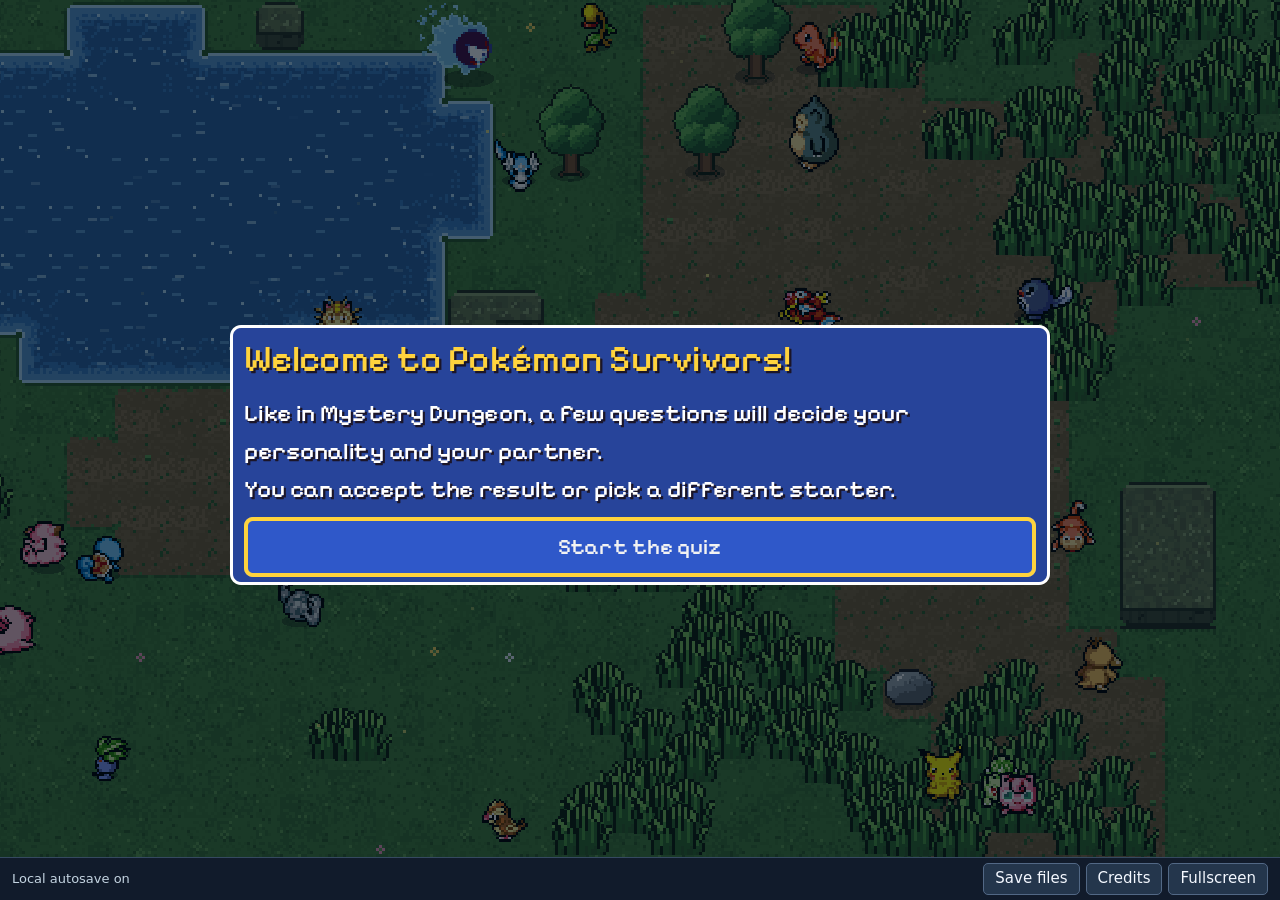
==== index.html @ da7b1516 "Publish the playable Web build" ====
<!doctype html>
<html lang="en">
<head>
  <meta charset="utf-8">
  <meta name="contributor" content="KryReaper">
  <meta name="viewport" content="width=device-width, initial-scale=1">
  <meta http-equiv="Content-Security-Policy" content="default-src 'none'; connect-src 'self'; script-src 'unsafe-inline' 'wasm-unsafe-eval' data:; style-src 'unsafe-inline'; worker-src data:; img-src data: blob:; base-uri 'none'; form-action 'none'">
  <title>PokéSurvivor · Offline</title>
  <style>:root {
  color-scheme: dark;
  background: #111b2b;
  color: #edf5fb;
  font: 15px/1.45 system-ui, sans-serif;
}

* { box-sizing: border-box; }
body { margin: 0; }
[hidden] { display: none !important; }

#game {
  width: 100%;
  height: 100dvh;
  display: grid;
  grid-template-rows: minmax(0, 1fr) auto;
  background: #16233a;
}

#stage { position: relative; overflow: hidden; }
#canvas { width: 100%; height: 100%; display: block; outline: none; touch-action: none; }

#loading {
  position: absolute;
  inset: 0;
  display: grid;
  place-content: center;
  justify-items: center;
  padding: 24px;
  text-align: center;
  background: radial-gradient(ellipse at 50% 40%, #2e4966, #142136 72%);
}

h1 { margin: 0; color: #ffdd78; font-size: clamp(2.2rem, 8vw, 5rem); line-height: 1.1; }
h1 span { color: #f3f9ff; }
progress { width: min(330px, 72vw); accent-color: #ffcc62; }
nav { display: flex; align-items: center; justify-content: space-between; gap: 12px; padding: 5px 12px; background: #111b2b; border-top: 1px solid #354960; }
#storage { color: #c4d4e1; font-size: 13px; }
.actions { display: flex; flex-wrap: wrap; gap: 6px; }

button {
  padding: 4px 11px;
  border: 1px solid #526885;
  border-radius: 5px;
  color: #f4f8ff;
  background: #24364c;
  font: inherit;
  cursor: pointer;
}

button:hover:enabled { background: #38536d; }
button:focus-visible, summary:focus-visible { outline: 2px solid #ffdd78; outline-offset: 2px; }
button:disabled { cursor: default; opacity: .5; }
dialog { max-width: min(680px, 90vw); max-height: 80vh; padding: 20px 24px; border: 1px solid #526885; border-radius: 10px; background: #16233a; color: inherit; }
dialog::backdrop { background: #090e18d9; }
dialog h2 { margin: 0 0 10px; color: #ffdd78; }
.notices { margin: 12px 0; }
details { padding: 4px 0; }
summary { cursor: pointer; }
a { color: #a9d6ff; }
a:focus-visible { outline: 2px solid #ffdd78; outline-offset: 2px; }
pre { white-space: pre-wrap; overflow-wrap: anywhere; font-size: .82rem; }

@media (max-width: 550px) {
  nav { flex-wrap: wrap; justify-content: center; gap: 4px; }
  #storage { flex-basis: 100%; text-align: center; }
}
</style>
</head>
<body>
  <main id="game">
    <div id="stage">
      <canvas id="canvas" tabindex="0" role="application" aria-label="PokéSurvivor game. Move with WASD or the arrow keys. Escape or P pauses play."></canvas>
      <section id="loading" aria-labelledby="game-title">
        <h1 id="game-title">Poké<span>Survivor</span></h1>
        <p id="loading-message" role="status">Loading PokéSurvivor…</p>
        <progress id="progress" aria-label="Embedded game loading progress"></progress>
        <noscript>Enable JavaScript in your browser to play.</noscript>
      </section>
    </div>
    <nav aria-label="Offline game controls">
      <span id="storage" aria-live="polite">Checking local storage…</span>
      <div class="actions">
        <button id="save" disabled>Save files</button>
        <button id="credits">Credits</button>
        <button id="fullscreen" hidden>Fullscreen</button>
      </div>
    </nav>
    <dialog id="save-dialog" aria-labelledby="save-title">
      <h2 id="save-title">Save files</h2>
      <p id="save-help">Export your trainer progress and settings as JSON. Importing a save replaces the current trainer data.</p>
      <p id="save-message" role="status"></p>
      <div class="actions">
        <button id="export">Export Save</button>
        <button id="import">Import Save</button>
        <button class="close">Close</button>
      </div>
      <input id="save-file" type="file" accept=".json,application/json" hidden>
    </dialog>
    <dialog id="credits-dialog" aria-labelledby="credits-title">
      <h2 id="credits-title">Credits and licenses</h2>
      <p>PokéSurvivor was created by JPTER78. JayElDragon developed the Godot port. This standalone Web edition adapts the Godot project and includes its original game data, artwork and sound.</p>
      <p>Standalone edition · KryReaper · <a href="https://discord.gg/SjqVvVEh7f" target="_blank" rel="noopener noreferrer">Discord invite</a></p>
      <p>SpriteCollab Pokémon sprites and animations are licensed under CC BY-NC 4.0. This fan game is for noncommercial use. Pokémon and related names and characters belong to their respective owners.</p>
      <div class="notices"><details><summary>PokéSurvivor code and game notices</summary><pre>Pokémon Survivors (Android port of PokéSurvivor by JPTER78) — licencias / licenses

Original game: https://github.com/JPTER78/pokesurvivor
This Android port is a derivative work of the original and keeps its licenses.

PokéSurvivor — licencias

1) CÓDIGO (todo lo que hay en js/, css/, index.html, tools/ y la música de
   js/data/music.js): licencia MIT.

MIT License

Copyright (c) 2026 JPTER78 (original PokéSurvivor)
Copyright (c) 2026 JayElDragon (Android port, Godot)

Permission is hereby granted, free of charge, to any person obtaining a copy
of this software and associated documentation files (the "Software"), to deal
in the Software without restriction, including without limitation the rights
to use, copy, modify, merge, publish, distribute, sublicense, and/or sell
copies of the Software, and to permit persons to whom the Software is
furnished to do so, subject to the following conditions:

The above copyright notice and this permission notice shall be included in all
copies or substantial portions of the Software.

THE SOFTWARE IS PROVIDED "AS IS", WITHOUT WARRANTY OF ANY KIND, EXPRESS OR
IMPLIED, INCLUDING BUT NOT LIMITED TO THE WARRANTIES OF MERCHANTABILITY,
FITNESS FOR A PARTICULAR PURPOSE AND NONINFRINGEMENT. IN NO EVENT SHALL THE
AUTHORS OR COPYRIGHT HOLDERS BE LIABLE FOR ANY CLAIM, DAMAGES OR OTHER
LIABILITY, WHETHER IN AN ACTION OF CONTRACT, TORT OR OTHERWISE, ARISING FROM,
OUT OF OR IN CONNECTION WITH THE SOFTWARE OR THE USE OR OTHER DEALINGS IN THE
SOFTWARE.

2) CONTENIDO DE TERCEROS (NO cubierto por la licencia MIT):

- assets/pokemon/: sprites de SpriteCollab (https://github.com/PMDCollab/SpriteCollab),
  licencia CC BY-NC 4.0. Uso NO comercial y con atribución; los autores están
  en CREDITS.md.
- assets/fonts/: Pixelify Sans, SIL Open Font License 1.1 (assets/fonts/OFL.txt).
- js/data/pokedex.js: datos obtenidos de PokeAPI (https://pokeapi.co/).

3) MARCAS

Pokémon y todos los nombres y personajes relacionados son marcas y propiedad
de Nintendo, Creatures Inc., GAME FREAK y The Pokémon Company. Este es un
proyecto de fan sin ánimo de lucro, no afiliado ni aprobado por ellos.
</pre></details>
<details><summary>Sprite artists and original game credits</summary><pre># Credits

- **Original game — PokéSurvivor by JPTER78:** https://github.com/JPTER78/pokesurvivor (wiki: https://pokesurvivor.wiki). Game design, systems, balance and content.
- **Android port (Godot):** JayElDragon.
- **Pokémon data and official names:** [PokéAPI](https://pokeapi.co).
- **Fonts:** Pixelify Sans and Noto Sans CJK, both under the SIL Open Font License 1.1.
- Pokémon and its characters are trademarks of Nintendo, Creatures Inc., GAME FREAK inc. and The Pokémon Company. This is a free, non-profit fan project, not affiliated with or endorsed by them.

The sprite credits below are copied from the original game's CREDITS.md. Sprites come from
[PMD SpriteCollab](https://github.com/PMDCollab/SpriteCollab) under
[CC BY-NC 4.0](https://creativecommons.org/licenses/by-nc/4.0/) (non-commercial use, attribution required).

---


## Sprites

Los sprites estilo *Pokémon Mundo Misterioso* vienen de
[SpriteCollab](https://github.com/PMDCollab/SpriteCollab), bajo licencia
[CC BY-NC 4.0](https://creativecommons.org/licenses/by-nc/4.0/):
uso **no comercial** y con atribución a sus artistas.

| Artista | Contacto | Sprites (nº de Pokédex) |
|---|---|---|
| 3Monika4 | &lt;@270755102178934785&gt; | 20, 61, 63 |
| 3P1C |  | 27, 498 |
| &lt;SKREE&gt; | &lt;https://www.tumblr.com/blog/skree-like-a-pterodactyl&gt; | 750 |
| Adrian | &lt;@218764902913802240&gt; | 120 |
| AikoMaiko |  | 624 |
| AllPatchedUp | patchedupgalaxy@gmail.com | 513 |
| anomalocaris | https://twitter.com/radiodonta_lord | 48, 140, 296, 433 |
| Anon |  | 194 |
| Anonymous | &lt;@200318546750865418&gt; | 33, 49, 70, 84, 85, 114, 121, 151, 162, 173, 174, 179, 180, 181, 188, 189, 195, 212, 213, 228, 229, 258, 259, 260, 261, 262, 267, 307, 345, 346, 354, 389, 442, 447, 456, 475, 476, 478, 481, 482, 483, 485, 489 |
| Ariakyu | https://www.reddit.com/u/SoggyMinimum8386/s/0ULdU1GVNj | 648 |
| Audino | https://github.com/audinowho | 30, 50, 51, 58, 69, 103, 108, 124, 159, 160, 249, 374, 375, 376, 379, 398, 414, 434, 435, 462, 479, 492, 724 |
| avalancheman | milesbehemoth@gmail.com | 727 |
| Avery | &lt;@527611425670037516&gt; | 223, 265 |
| Axcel |  | 661 |
| baronessfaron |  | 30, 38, 59, 133, 196, 238, 257, 311, 312, 417, 431, 470, 471, 481, 488, 491, 493, 504, 505, 506, 507, 509, 511, 512, 513, 515, 517, 518, 529, 531, 541, 542, 543, 545, 549, 551, 554, 560, 561, 562, 563, 569, 570, 571, 572, 573, 574, 575, 576, 578, 580, 581, 582, 584, 585, 586, 587, 594, 595, 599, 600, 601, 602, 605, 608, 609, 610, 612, 614, 615, 620, 621, 623, 624, 627, 629, 631, 632, 634, 636, 640, 647, 648, 651, 654, 659, 664, 665, 669, 670, 671, 672, 674, 676, 682, 684, 685, 686, 688, 689, 691, 692, 693, 696, 697, 700, 702, 709, 710, 711, 712, 713, 714, 716, 723, 726, 729, 730, 734, 740, 741, 742, 743, 744, 745, 746, 747, 748, 754, 755, 757, 758, 760, 761, 763, 764, 766, 770, 774, 778, 779, 781, 785, 786, 788, 790, 792, 795, 801, 811, 812, 816, 817, 829, 835, 848, 849, 853, 854, 856, 857, 858, 859, 861, 862, 874, 875, 882, 888, 892, 894, 895, 897, 901, 905, 906, 918, 923, 924, 925, 927, 932, 934, 937, 952, 961, 963, 964, 967, 968, 971, 972, 982, 985, 987, 988, 1000, 1004, 1007, 1009, 1017 |
| bwappi | https://bsky.app/profile/bwappi.bsky.social | 5, 17, 187, 233, 340, 749, 750, 810 |
| Caitemis | https://caitemis-art.tumblr.com/ | 194, 198, 220, 236, 263, 269, 273, 310, 328, 341, 343, 353, 388, 392, 399, 404, 412, 430, 434, 453, 474, 477, 497, 502, 508, 517, 518, 519, 524, 527, 528, 531, 540, 542, 547, 556, 566, 568, 578, 596, 609, 610, 620, 624, 628, 630, 633, 637, 638, 641, 657, 667, 678, 682, 703, 705, 714, 742, 755, 757, 762, 768, 786, 791, 801, 802, 807, 813, 821, 828, 846, 854, 857, 873, 885, 886, 894, 909 |
| Chesyon | https://linktr.ee/chesyon | 337, 709, 740, 849 |
| Chi | &lt;@95638225439166464&gt; | 169, 206, 210, 218, 230, 349, 370, 377, 386, 387, 388, 491 |
| CHUNSOFT | https://www.spike-chunsoft.com/ | 1, 2, 3, 4, 5, 6, 7, 8, 9, 10, 11, 12, 13, 14, 15, 16, 17, 18, 19, 20, 21, 22, 23, 24, 25, 26, 27, 28, 29, 30, 31, 32, 33, 34, 35, 36, 37, 38, 39, 40, 41, 42, 43, 44, 45, 46, 47, 48, 49, 50, 51, 52, 53, 54, 55, 56, 57, 58, 59, 60, 61, 62, 63, 64, 65, 66, 67, 68, 69, 70, 71, 72, 73, 74, 75, 76, 77, 78, 79, 80, 81, 82, 83, 84, 85, 86, 87, 88, 89, 90, 91, 92, 93, 94, 95, 96, 97, 98, 99, 100, 101, 102, 103, 104, 105, 106, 107, 108, 109, 110, 111, 112, 113, 114, 115, 116, 117, 118, 119, 120, 121, 122, 123, 124, 125, 126, 127, 128, 129, 130, 131, 132, 133, 134, 135, 136, 137, 138, 139, 140, 141, 142, 143, 144, 145, 146, 147, 148, 149, 150, 151, 152, 153, 154, 155, 156, 157, 158, 159, 160, 161, 162, 163, 164, 165, 166, 167, 168, 169, 170, 171, 172, 173, 174, 175, 176, 177, 178, 179, 180, 181, 182, 183, 184, 185, 186, 187, 188, 189, 190, 191, 192, 193, 194, 195, 196, 197, 198, 199, 200, 201, 202, 203, 204, 205, 206, 207, 208, 209, 210, 211, 212, 213, 214, 215, 216, 217, 218, 219, 220, 221, 222, 223, 224, 225, 226, 227, 228, 229, 230, 231, 232, 233, 234, 235, 236, 237, 238, 239, 240, 241, 242, 243, 244, 245, 246, 247, 248, 249, 250, 251, 252, 253, 254, 255, 256, 257, 258, 259, 260, 261, 262, 263, 264, 265, 266, 267, 268, 269, 270, 271, 272, 273, 274, 275, 276, 277, 278, 279, 280, 281, 282, 283, 284, 285, 286, 287, 288, 289, 290, 291, 292, 293, 294, 295, 296, 297, 298, 299, 300, 301, 302, 303, 304, 305, 306, 307, 308, 309, 310, 311, 312, 313, 314, 315, 316, 317, 318, 319, 320, 321, 322, 323, 324, 325, 326, 327, 328, 329, 330, 331, 332, 333, 334, 335, 336, 337, 338, 339, 340, 341, 342, 343, 344, 345, 346, 347, 348, 349, 350, 351, 352, 353, 354, 355, 356, 357, 358, 359, 360, 361, 362, 363, 364, 365, 366, 367, 368, 369, 370, 371, 372, 373, 374, 375, 376, 377, 378, 379, 380, 381, 382, 383, 384, 385, 386, 387, 388, 389, 390, 391, 392, 393, 394, 395, 396, 397, 398, 399, 400, 401, 402, 403, 404, 405, 406, 407, 408, 409, 410, 411, 412, 413, 414, 415, 416, 417, 418, 419, 420, 421, 422, 423, 424, 425, 426, 427, 428, 429, 430, 431, 432, 433, 434, 435, 436, 437, 438, 439, 440, 441, 442, 443, 444, 445, 446, 447, 448, 449, 450, 451, 452, 453, 454, 455, 456, 457, 458, 459, 460, 461, 462, 463, 464, 465, 466, 467, 468, 469, 470, 471, 472, 473, 474, 475, 476, 477, 478, 479, 480, 481, 482, 483, 484, 485, 486, 487, 488, 489, 490, 491, 492 |
| cyboy_bit |  | 568 |
| DavKriz |  | 916, 932, 940, 941, 968 |
| Deeshura | https://bsky.app/profile/deeshura.bsky.social | 149, 154, 250, 253, 330, 359, 612, 621, 635, 638, 640, 718, 800, 892, 1000 |
| Dejais | &lt;@375676609283358722&gt; | 721, 802 |
| Deleca7755 | &lt;https://www.deviantart.com/deleca-7755&gt; | 717 |
| DeltaL | averyderp.sm2@gmail.com | 718, 809, 889, 898, 974, 975, 1004 |
| dmDash |  | 135 |
| El_Pangoro_Parse | &lt;@200385851069300736&gt; | 50, 51, 52, 53, 55, 56, 57, 60, 61, 62, 64, 74, 76, 78, 81, 82, 90, 91, 92, 95, 96, 105, 110, 127, 128, 142, 143, 144, 150, 154, 177, 216, 217, 244, 250, 290, 291, 292, 312, 327, 328, 329, 330, 335, 338, 352, 446, 464, 488 |
| electronvolt | electronvolt@gamepad.club | 536 |
| Emboarger |  | 6, 27, 66, 94, 100, 151, 191, 200, 215, 240, 262, 304, 396, 470, 493, 496, 498, 499, 500, 540, 613, 633, 649, 710, 714, 725, 743, 789, 803, 831, 840, 856, 915 |
| Emmuffin | https://twitter.com/Ernmuffin | 5, 6, 8, 12, 23, 28, 31, 38, 39, 45, 48, 58, 63, 65, 71, 75, 76, 77, 88, 91, 100, 104, 115, 130, 134, 140, 144, 145, 146, 153, 157, 161, 164, 167, 176, 179, 180, 197, 200, 203, 209, 216, 226, 232, 234, 235, 236, 243, 244, 251, 254, 260, 263, 264, 274, 277, 286, 290, 296, 303, 305, 311, 314, 316, 317, 322, 323, 328, 332, 333, 334, 336, 350, 355, 357, 361, 364, 365, 373, 380, 385, 396, 397, 398, 399, 407, 416, 433, 439, 441, 448, 453, 457, 461, 463, 465, 473, 477, 487, 489, 490, 492, 495, 501, 512, 525, 526, 530, 531, 533, 534, 539, 546, 548, 550, 551, 552, 570, 573, 577, 578, 579, 580, 582, 585, 594, 597, 599, 600, 601, 603, 604, 607, 614, 617, 625, 627, 629, 637, 639, 646, 650, 651, 652, 653, 654, 655, 656, 658, 660, 662, 663, 664, 665, 666, 672, 673, 675, 678, 679, 680, 686, 687, 694, 695, 696, 698, 699, 701, 704, 705, 706, 707, 708, 713, 718, 719, 722, 731, 734, 736, 737, 742, 745, 748, 753, 757, 758, 760, 766, 767, 769, 775, 776, 777, 780, 782, 793, 795, 807, 809, 811, 812, 813, 814, 819, 822, 823, 824, 825, 826, 829, 830, 831, 833, 834, 835, 840, 841, 842, 843, 844, 845, 850, 851, 852, 855, 860, 862, 863, 869, 871, 873, 874, 875, 877, 880, 881, 882, 883, 887, 890, 898, 899, 901, 902, 903, 906, 907, 910, 911, 913, 918, 925, 926, 928, 930, 932, 934, 935, 936, 938, 946, 951, 953, 955, 959, 960, 965, 966, 968, 972, 977, 978, 982, 985, 988, 989, 994, 996, 997, 1005, 1006, 1010, 1012, 1013, 1016, 1018, 1019 |
| FerMrack | https://x.com/FerMrack_FM | 889, 898, 1005 |
| FlowerSnek | https://twitter.com/EthanLac13 | 136, 225, 731, 808, 976 |
| FrivolousAqua | https://twitter.com/FrivolousAqua | 610 |
| Ginnie |  | 136, 301 |
| Grimlin | https://twitter.com/Griimlin | 5, 26, 215, 385 |
| Gust | https://twitter.com/Estelaris__ | 632, 1011 |
| G〜 | https://bsky.app/profile/justtr4sh.pmd.social | 26, 57, 89, 98, 205, 206, 225, 239, 270, 313, 315, 321, 352, 356, 400, 405, 407, 472, 487, 495, 500, 532, 537, 542, 544, 545, 549, 553, 555, 559, 569, 571, 597, 610, 622, 631, 637, 650, 674, 679, 692, 714, 726, 727, 738, 739, 768, 771, 778, 803, 816, 821, 823, 845, 872, 884, 888, 900, 905, 909, 917, 924, 939, 940, 941, 969, 970, 984, 989, 992, 995, 998, 1000, 1009, 1024 |
| Hanbei | https://twitter.com/Hanbei | 177, 206 |
| Hemlock | https://baphomets.neocities.org/ | 310, 634 |
| Ichor |  | 749, 894, 895 |
| Inv3rse | &lt;@656696412087648257&gt; | 533, 534, 594, 702, 938, 996 |
| JFain |  | 16, 39, 77, 136, 147, 150, 151, 156, 165, 171, 183, 190, 197, 203, 207, 215, 228, 246, 253, 274, 280, 281, 309, 315, 327, 346, 355, 361, 363, 371, 396, 407, 417, 427, 434, 439, 440, 441, 456, 471, 490, 492, 493, 502, 508, 531, 535, 536, 543, 547, 556, 559, 575, 582, 583, 587, 589, 590, 595, 596, 610, 619, 623, 641, 673, 679, 687, 711, 714, 728, 730, 744, 745, 758, 759, 762, 768, 778, 787, 788, 795, 810, 816, 817, 831, 840, 841, 854, 855, 858, 860, 864, 872, 876, 882, 894, 895, 896, 900, 904, 909, 912, 919, 921, 930, 957, 958, 991, 1015 |
| Jhony-Rex | https://www.deviantart.com/jhony-rex | 633, 655, 658, 692, 697, 718, 800, 809, 819, 820, 826, 846, 873, 885, 886 |
| Johanne2 | https://github.com/Johanne2 | 617, 863, 946, 953 |
| JuanmaSG | https://twitter.com/JuanmaSG55 | 623, 781, 987 |
| JustAGunk | &lt;@1377429093997477928&gt; | 58 |
| Katach314 | katamari.roller.314@gmail.com | 532, 533, 581, 980 |
| Kawaiitron | &lt;@412938965713158144&gt; | 726 |
| KCN015 |  | 262, 335 |
| Keldaan | https://github.com/keldaan-ag | 584, 751, 752, 848 |
| LazerBlitz | &lt;@585276060136898591&gt; | 908 |
| Leif |  | 557, 694 |
| LightBlueBlaze | LightBlueBlaze@gmail.com | 507, 510 |
| Limomon | https://twitter.com/TheLimomon | 605, 960 |
| lokatts | https://twitter.com/lokatts | 29, 152, 155, 156, 300, 301, 358, 382, 383, 384, 859, 920, 967 |
| Lovi | &lt;@95650095034273792&gt; | 37, 40, 83, 97, 122, 126, 133, 135, 148, 161, 163, 172, 184, 196, 199, 208, 215, 219, 232, 238, 240, 241, 242, 245, 246, 254, 318, 319, 343, 344, 366, 390, 391, 392, 393, 394, 395, 396, 397, 398, 401, 402, 408, 409, 412, 413, 418, 419, 421, 422, 423, 427, 428, 429, 431, 432, 436, 437, 438, 440, 443, 444, 449, 450, 455, 458, 467, 700 |
| metalbear | &lt;@468408733433593856&gt; | 549 |
| Michael12 | https://www.deviantart.com/michael12dz | 555, 562, 663, 768, 821, 871 |
| Mitsubachi |  | 742 |
| mixy:3 | https://x.com/MixyPurple?s=20 | 684, 685, 727 |
| Mond |  | 700 |
| MonochromeKirby |  | 494 |
| Moo | https://twitter.com/MoonMoonMemes | 17, 24, 158, 193, 233, 255, 256, 257, 273, 276, 277, 280, 281, 283, 284, 287, 288, 289, 293, 294, 295, 297, 299, 342, 347, 454 |
| Morei | https://bsky.app/profile/murpia57.bsky.social | 24, 40, 65, 66, 135, 178, 182, 188, 224, 227, 228, 229, 252, 253, 256, 261, 271, 272, 275, 276, 277, 279, 280, 281, 282, 302, 304, 306, 308, 341, 348, 385, 398, 411, 418, 451, 452, 471, 484, 486, 493, 499, 506, 509, 535, 551, 560, 571, 575, 586, 613, 647, 648, 669, 670, 671, 720, 795, 877 |
| mosscoated | &lt;@713792248348672040&gt; | 602 |
| nataniel-sama | https://pokemon-reloaded.el-foro.net/ | 791, 823, 833, 834 |
| Neat_Neato | imneatneato@gmail.com | 161, 162 |
| NeonCityRain | https://neoncityrain.tumblr.com/ | 572 |
| NeroIntruder | https://twitter.com/NeroIntruder | 280, 495, 496, 497, 498, 499, 500, 527, 528, 677, 678, 696, 705, 813, 815 |
| NickOnimura | nickonimura.bsky.social | 912 |
| NikolaP | nikolasnonsense@gmail.com | 498 |
| Noivern | https://twitter.com/notarealnoivern | 551 |
| NOLASMOR |  | 331 |
| Noo | https://artfight.net/~NooNoo_Skidoo | 78, 101, 102, 103, 121, 129, 130, 163, 164, 181, 184, 185, 190, 196, 202, 213, 222, 335, 359, 376, 424, 463, 572, 587, 619, 638, 677, 679, 714, 846 |
| Pencil | https://twitter.com/Sea_of_Pencils | 147, 164 |
| pi3.14 | https://twitter.com/Pi_y_ranitas | 543, 637, 659, 660, 687, 910, 911, 930, 951, 952, 971, 974, 975, 982, 992, 994, 996, 997, 998, 1004, 1005, 1010 |
| Pink_no_tori | https://twitter.com/pink_avian_poke | 504, 550, 554, 557, 563, 588, 612, 634, 693 |
| PixlHoopa |  | 310 |
| Pokejavi. | &lt;@823932975916777512&gt; | 165, 353, 371, 511, 515, 588, 975, 1015 |
| powercristal | https://www.deviantart.com/powercristal | 519, 524, 549, 568, 572, 578, 603, 630, 637, 638 |
| Prismatic | prismaticphenomenal@gmail.com | 102, 168, 170, 171, 185, 190, 194, 207, 211, 214, 226, 231, 236, 237, 248, 320, 323, 325, 326, 367, 369, 417, 445, 457, 474 |
| programmedsleepstate | &lt;@224476380790915072&gt; | 720 |
| RaoKurai | https://twitter.com/RaoKurai | 131, 175, 315, 406, 468 |
| Reimu\_needs\_$$$ | &lt;@!378654902181691392&gt; | 418, 722, 723, 724 |
| RelicCipher | &lt;@739304144552198285&gt; | 835 |
| Reppamon |  | 116, 187, 263, 264, 304, 313, 324, 332, 381, 403, 404, 405, 463, 469 |
| rhys | https://bsky.app/profile/geckqua.bsky.social | 702 |
| Riodise | &lt;@311963515563016193&gt; | 664, 868 |
| Sceptile |  | 104 |
| Scizivire | &lt;@207188665959448576&gt; | 125, 129, 198, 221, 239, 399, 400, 424, 425, 426, 430, 448, 459, 460, 466 |
| SethY | https://linktr.ee/sethyuikora | 149 |
| Shadowcrafts | shadowcrafts@outlook.com | 871, 1012, 1013 |
| Shitpost_Sunkern | https://www.youtube.com/channel/UCxyzfFEM6TfgAQ5LIdGtkXw | 598, 606, 841, 980 |
| ShyStarryRain |  | 1, 4, 5, 7, 13, 19, 27, 47, 54, 79, 92, 124, 132, 136, 215, 218, 231, 298, 351, 407, 408, 427, 437, 456, 481, 483, 488, 491, 496, 509, 510, 517, 527, 541, 549, 554, 559, 562, 567, 574, 575, 576, 583, 590, 608, 613, 640, 676, 691, 703, 708, 711, 716, 721, 727, 729, 744, 745, 747, 749, 754, 759, 762, 778, 785, 787, 788, 815, 854, 858, 864, 872, 876, 895, 897, 904, 909, 912, 915, 919, 921, 922, 923, 925, 957, 958, 963, 964, 991, 1017 |
| SilverDeoxys563 | https://www.reddit.com/user/SilverDeoxys563 | 2, 3, 6, 7, 9, 10, 11, 14, 15, 16, 18, 20, 21, 22, 25, 28 |
| Skycloud383 | &lt;@546904324098490368&gt; | 530 |
| Smalusion | https://twitter.com/Smalusion | 198, 251, 261, 653, 828 |
| Sonikku_A | https://bsky.app/profile/knopguy.bsky.social | 386 |
| Soulja | https://twitter.com/OlSoulja | 525, 526, 530, 533, 534, 537, 543, 544, 552, 553, 555, 559, 561, 566, 603, 604, 605, 606, 622, 623, 637, 651, 652, 658, 660, 662, 663, 675, 687, 688, 689, 697, 715, 718, 736, 737, 738, 739, 740, 751, 752, 757, 758, 767, 768, 771, 782, 794, 798, 809, 819, 820, 821, 823, 824, 825, 826, 833, 834, 843, 844, 847, 850, 851, 853, 860, 880, 881, 883, 884, 890, 900, 902, 903, 907, 910, 911, 920, 933, 936, 938, 940, 941, 951, 952, 965, 966, 968, 975, 977, 984, 988, 989, 992, 994, 995, 996, 997, 998, 1005, 1009, 1011, 1018, 1019 |
| Spikey-Valentine | https://twitter.com/spikeyvalentine | 172 |
| stressparticles | &lt;@416340821617541141&gt; | 599 |
| Tacocoa | &lt;@234720295292895232&gt; | 32, 34, 35, 36, 41, 42, 43, 44, 45, 46, 48, 59, 63, 66, 67, 68, 72, 73, 77, 80, 86, 87, 93, 94, 98, 99, 100, 101, 106, 107, 109, 111, 112, 113, 117, 118, 119, 123, 136, 137, 138, 139, 141, 166, 183, 186, 191, 192, 201, 202, 203, 204, 205, 220, 235, 247, 266, 268, 278, 285, 309, 339, 351, 360, 362, 363, 368, 372, 378, 410, 415, 441, 480 |
| Tainted#3886 |  | 696 |
| TawnySoup | https://linktr.ee/tawnysoup | 334, 672, 818 |
| Top_Kec | @topkec.bsky.social | 26, 352, 359, 503, 521, 567, 598, 611, 635, 641, 642, 643, 644, 645, 681, 690, 715, 717, 725, 772, 773, 774, 782, 783, 784, 794, 796, 797, 798, 799, 800, 804, 805, 806, 827, 830, 832, 836, 845, 867, 891, 914, 979, 981, 983 |
| Uni | https://github.com/ArianaCastro01 | 194, 406, 577, 633, 852, 877 |
| Vendily | &lt;@329424896927203339&gt; | 744 |
| VOID | &lt;@224988883182551040&gt; | 899 |
| Wyvernagon | https://twitter.com/Z_Serpentriss | 508 |
| XModxGodX |  | 28, 176, 653, 722, 723 |
| Yari | Yari#1038 | 789 |
| YoukaiMinori | &lt;@91001329228464128&gt; | 252, 253 |
| ◥θ┴θ◤ | DC:&lt;@215638650434617345&gt; | 157, 445, 501, 504, 505, 566, 577, 595, 627, 650, 651, 658, 661, 676, 684, 707, 724, 726, 728, 729, 730, 761, 763, 790, 823, 872, 907, 991 |

## Datos

Stats base y nombres en español: [PokeAPI](https://pokeapi.co/),
descargados una vez y guardados en `js/data/pokedex.js`.

## Fuente

[Pixelify Sans](https://github.com/eifetx/Pixelify-Sans) (SIL Open Font License 1.1,
licencia en `assets/fonts/OFL.txt`). El juego usa una versión modificada,
"Pixelify PS", con los números redibujados para distinguirlos mejor
(`tools/make_font.py`).

## Marca

Pokémon es propiedad de Nintendo, Creatures Inc. y GAME FREAK.
Este es un proyecto de fan sin ánimo de lucro.
</pre></details>
<details><summary>Creative Commons Attribution-NonCommercial 4.0</summary><pre>Creative Commons Attribution-NonCommercial 4.0 International

 Creative Commons Corporation (“Creative Commons”) is not a law firm and does not provide legal services or legal advice. Distribution of Creative Commons public licenses does not create a lawyer-client or other relationship. Creative Commons makes its licenses and related information available on an “as-is” basis. Creative Commons gives no warranties regarding its licenses, any material licensed under their terms and conditions, or any related information. Creative Commons disclaims all liability for damages resulting from their use to the fullest extent possible.

Using Creative Commons Public Licenses

Creative Commons public licenses provide a standard set of terms and conditions that creators and other rights holders may use to share original works of authorship and other material subject to copyright and certain other rights specified in the public license below. The following considerations are for informational purposes only, are not exhaustive, and do not form part of our licenses.

Considerations for licensors: Our public licenses are intended for use by those authorized to give the public permission to use material in ways otherwise restricted by copyright and certain other rights. Our licenses are irrevocable. Licensors should read and understand the terms and conditions of the license they choose before applying it. Licensors should also secure all rights necessary before applying our licenses so that the public can reuse the material as expected. Licensors should clearly mark any material not subject to the license. This includes other CC-licensed material, or material used under an exception or limitation to copyright. More considerations for licensors.

Considerations for the public: By using one of our public licenses, a licensor grants the public permission to use the licensed material under specified terms and conditions. If the licensor’s permission is not necessary for any reason–for example, because of any applicable exception or limitation to copyright–then that use is not regulated by the license. Our licenses grant only permissions under copyright and certain other rights that a licensor has authority to grant. Use of the licensed material may still be restricted for other reasons, including because others have copyright or other rights in the material. A licensor may make special requests, such as asking that all changes be marked or described. Although not required by our licenses, you are encouraged to respect those requests where reasonable. More considerations for the public.

Creative Commons Attribution-NonCommercial 4.0 International Public License

By exercising the Licensed Rights (defined below), You accept and agree to be bound by the terms and conditions of this Creative Commons Attribution-NonCommercial 4.0 International Public License ("Public License"). To the extent this Public License may be interpreted as a contract, You are granted the Licensed Rights in consideration of Your acceptance of these terms and conditions, and the Licensor grants You such rights in consideration of benefits the Licensor receives from making the Licensed Material available under these terms and conditions.

Section 1 – Definitions.

     a.	Adapted Material means material subject to Copyright and Similar Rights that is derived from or based upon the Licensed Material and in which the Licensed Material is translated, altered, arranged, transformed, or otherwise modified in a manner requiring permission under the Copyright and Similar Rights held by the Licensor. For purposes of this Public License, where the Licensed Material is a musical work, performance, or sound recording, Adapted Material is always produced where the Licensed Material is synched in timed relation with a moving image.

     b.	Adapter's License means the license You apply to Your Copyright and Similar Rights in Your contributions to Adapted Material in accordance with the terms and conditions of this Public License.

     c.	Copyright and Similar Rights means copyright and/or similar rights closely related to copyright including, without limitation, performance, broadcast, sound recording, and Sui Generis Database Rights, without regard to how the rights are labeled or categorized. For purposes of this Public License, the rights specified in Section 2(b)(1)-(2) are not Copyright and Similar Rights.

     d.	Effective Technological Measures means those measures that, in the absence of proper authority, may not be circumvented under laws fulfilling obligations under Article 11 of the WIPO Copyright Treaty adopted on December 20, 1996, and/or similar international agreements.

     e.	Exceptions and Limitations means fair use, fair dealing, and/or any other exception or limitation to Copyright and Similar Rights that applies to Your use of the Licensed Material.

     f.	Licensed Material means the artistic or literary work, database, or other material to which the Licensor applied this Public License.

     g.	Licensed Rights means the rights granted to You subject to the terms and conditions of this Public License, which are limited to all Copyright and Similar Rights that apply to Your use of the Licensed Material and that the Licensor has authority to license.

     h.	Licensor means the individual(s) or entity(ies) granting rights under this Public License.

     i.	NonCommercial means not primarily intended for or directed towards commercial advantage or monetary compensation. For purposes of this Public License, the exchange of the Licensed Material for other material subject to Copyright and Similar Rights by digital file-sharing or similar means is NonCommercial provided there is no payment of monetary compensation in connection with the exchange.

     j.	Share means to provide material to the public by any means or process that requires permission under the Licensed Rights, such as reproduction, public display, public performance, distribution, dissemination, communication, or importation, and to make material available to the public including in ways that members of the public may access the material from a place and at a time individually chosen by them.

     k.	Sui Generis Database Rights means rights other than copyright resulting from Directive 96/9/EC of the European Parliament and of the Council of 11 March 1996 on the legal protection of databases, as amended and/or succeeded, as well as other essentially equivalent rights anywhere in the world.

     l.	You means the individual or entity exercising the Licensed Rights under this Public License. Your has a corresponding meaning.

Section 2 – Scope.

     a.	License grant.

          1. Subject to the terms and conditions of this Public License, the Licensor hereby grants You a worldwide, royalty-free, non-sublicensable, non-exclusive, irrevocable license to exercise the Licensed Rights in the Licensed Material to:

               A. reproduce and Share the Licensed Material, in whole or in part, for NonCommercial purposes only; and

               B. produce, reproduce, and Share Adapted Material for NonCommercial purposes only.

          2. Exceptions and Limitations. For the avoidance of doubt, where Exceptions and Limitations apply to Your use, this Public License does not apply, and You do not need to comply with its terms and conditions.

          3. Term. The term of this Public License is specified in Section 6(a).

          4. Media and formats; technical modifications allowed. The Licensor authorizes You to exercise the Licensed Rights in all media and formats whether now known or hereafter created, and to make technical modifications necessary to do so. The Licensor waives and/or agrees not to assert any right or authority to forbid You from making technical modifications necessary to exercise the Licensed Rights, including technical modifications necessary to circumvent Effective Technological Measures. For purposes of this Public License, simply making modifications authorized by this Section 2(a)(4) never produces Adapted Material.

          5. Downstream recipients.

               A. Offer from the Licensor – Licensed Material. Every recipient of the Licensed Material automatically receives an offer from the Licensor to exercise the Licensed Rights under the terms and conditions of this Public License.

               B. No downstream restrictions. You may not offer or impose any additional or different terms or conditions on, or apply any Effective Technological Measures to, the Licensed Material if doing so restricts exercise of the Licensed Rights by any recipient of the Licensed Material.

          6. No endorsement. Nothing in this Public License constitutes or may be construed as permission to assert or imply that You are, or that Your use of the Licensed Material is, connected with, or sponsored, endorsed, or granted official status by, the Licensor or others designated to receive attribution as provided in Section 3(a)(1)(A)(i).

     b.	Other rights.

          1. Moral rights, such as the right of integrity, are not licensed under this Public License, nor are publicity, privacy, and/or other similar personality rights; however, to the extent possible, the Licensor waives and/or agrees not to assert any such rights held by the Licensor to the limited extent necessary to allow You to exercise the Licensed Rights, but not otherwise.

          2. Patent and trademark rights are not licensed under this Public License.

          3. To the extent possible, the Licensor waives any right to collect royalties from You for the exercise of the Licensed Rights, whether directly or through a collecting society under any voluntary or waivable statutory or compulsory licensing scheme. In all other cases the Licensor expressly reserves any right to collect such royalties, including when the Licensed Material is used other than for NonCommercial purposes.

Section 3 – License Conditions.

Your exercise of the Licensed Rights is expressly made subject to the following conditions.

     a.	Attribution.

          1. If You Share the Licensed Material (including in modified form), You must:

               A. retain the following if it is supplied by the Licensor with the Licensed Material:

                    i.	identification of the creator(s) of the Licensed Material and any others designated to receive attribution, in any reasonable manner requested by the Licensor (including by pseudonym if designated);

                    ii.	a copyright notice;

                    iii. a notice that refers to this Public License;

                    iv.	a notice that refers to the disclaimer of warranties;

                    v.	a URI or hyperlink to the Licensed Material to the extent reasonably practicable;

               B. indicate if You modified the Licensed Material and retain an indication of any previous modifications; and

               C. indicate the Licensed Material is licensed under this Public License, and include the text of, or the URI or hyperlink to, this Public License.

          2. You may satisfy the conditions in Section 3(a)(1) in any reasonable manner based on the medium, means, and context in which You Share the Licensed Material. For example, it may be reasonable to satisfy the conditions by providing a URI or hyperlink to a resource that includes the required information.

          3. If requested by the Licensor, You must remove any of the information required by Section 3(a)(1)(A) to the extent reasonably practicable.

          4. If You Share Adapted Material You produce, the Adapter's License You apply must not prevent recipients of the Adapted Material from complying with this Public License.

Section 4 – Sui Generis Database Rights.

Where the Licensed Rights include Sui Generis Database Rights that apply to Your use of the Licensed Material:

     a.	for the avoidance of doubt, Section 2(a)(1) grants You the right to extract, reuse, reproduce, and Share all or a substantial portion of the contents of the database for NonCommercial purposes only;

     b.	if You include all or a substantial portion of the database contents in a database in which You have Sui Generis Database Rights, then the database in which You have Sui Generis Database Rights (but not its individual contents) is Adapted Material; and

     c.	You must comply with the conditions in Section 3(a) if You Share all or a substantial portion of the contents of the database.
For the avoidance of doubt, this Section 4 supplements and does not replace Your obligations under this Public License where the Licensed Rights include other Copyright and Similar Rights.

Section 5 – Disclaimer of Warranties and Limitation of Liability.

     a.	Unless otherwise separately undertaken by the Licensor, to the extent possible, the Licensor offers the Licensed Material as-is and as-available, and makes no representations or warranties of any kind concerning the Licensed Material, whether express, implied, statutory, or other. This includes, without limitation, warranties of title, merchantability, fitness for a particular purpose, non-infringement, absence of latent or other defects, accuracy, or the presence or absence of errors, whether or not known or discoverable. Where disclaimers of warranties are not allowed in full or in part, this disclaimer may not apply to You.

     b.	To the extent possible, in no event will the Licensor be liable to You on any legal theory (including, without limitation, negligence) or otherwise for any direct, special, indirect, incidental, consequential, punitive, exemplary, or other losses, costs, expenses, or damages arising out of this Public License or use of the Licensed Material, even if the Licensor has been advised of the possibility of such losses, costs, expenses, or damages. Where a limitation of liability is not allowed in full or in part, this limitation may not apply to You.

     c.	The disclaimer of warranties and limitation of liability provided above shall be interpreted in a manner that, to the extent possible, most closely approximates an absolute disclaimer and waiver of all liability.

Section 6 – Term and Termination.

     a.	This Public License applies for the term of the Copyright and Similar Rights licensed here. However, if You fail to comply with this Public License, then Your rights under this Public License terminate automatically.

     b.	Where Your right to use the Licensed Material has terminated under Section 6(a), it reinstates:

          1. automatically as of the date the violation is cured, provided it is cured within 30 days of Your discovery of the violation; or

          2. upon express reinstatement by the Licensor.

     For the avoidance of doubt, this Section 6(b) does not affect any right the Licensor may have to seek remedies for Your violations of this Public License.

     c.	For the avoidance of doubt, the Licensor may also offer the Licensed Material under separate terms or conditions or stop distributing the Licensed Material at any time; however, doing so will not terminate this Public License.

     d.	Sections 1, 5, 6, 7, and 8 survive termination of this Public License.

Section 7 – Other Terms and Conditions.

     a.	The Licensor shall not be bound by any additional or different terms or conditions communicated by You unless expressly agreed.

     b.	Any arrangements, understandings, or agreements regarding the Licensed Material not stated herein are separate from and independent of the terms and conditions of this Public License.

Section 8 – Interpretation.

     a.	For the avoidance of doubt, this Public License does not, and shall not be interpreted to, reduce, limit, restrict, or impose conditions on any use of the Licensed Material that could lawfully be made without permission under this Public License.

     b.	To the extent possible, if any provision of this Public License is deemed unenforceable, it shall be automatically reformed to the minimum extent necessary to make it enforceable. If the provision cannot be reformed, it shall be severed from this Public License without affecting the enforceability of the remaining terms and conditions.

     c.	No term or condition of this Public License will be waived and no failure to comply consented to unless expressly agreed to by the Licensor.

     d.	Nothing in this Public License constitutes or may be interpreted as a limitation upon, or waiver of, any privileges and immunities that apply to the Licensor or You, including from the legal processes of any jurisdiction or authority.

Creative Commons is not a party to its public licenses. Notwithstanding, Creative Commons may elect to apply one of its public licenses to material it publishes and in those instances will be considered the “Licensor.” Except for the limited purpose of indicating that material is shared under a Creative Commons public license or as otherwise permitted by the Creative Commons policies published at creativecommons.org/policies, Creative Commons does not authorize the use of the trademark “Creative Commons” or any other trademark or logo of Creative Commons without its prior written consent including, without limitation, in connection with any unauthorized modifications to any of its public licenses or any other arrangements, understandings, or agreements concerning use of licensed material. For the avoidance of doubt, this paragraph does not form part of the public licenses.

Creative Commons may be contacted at creativecommons.org.
</pre></details>
<details><summary>Pixelify Sans</summary><pre>Copyright 2021 The Pixelify Sans Project Authors (https://github.com/eifetx/Pixelify-Sans)

This Font Software is licensed under the SIL Open Font License, Version 1.1.
This license is copied below, and is also available with a FAQ at:
https://scripts.sil.org/OFL


-----------------------------------------------------------
SIL OPEN FONT LICENSE Version 1.1 - 26 February 2007
-----------------------------------------------------------

PREAMBLE
The goals of the Open Font License (OFL) are to stimulate worldwide
development of collaborative font projects, to support the font creation
efforts of academic and linguistic communities, and to provide a free and
open framework in which fonts may be shared and improved in partnership
with others.

The OFL allows the licensed fonts to be used, studied, modified and
redistributed freely as long as they are not sold by themselves. The
fonts, including any derivative works, can be bundled, embedded, 
redistributed and/or sold with any software provided that any reserved
names are not used by derivative works. The fonts and derivatives,
however, cannot be released under any other type of license. The
requirement for fonts to remain under this license does not apply
to any document created using the fonts or their derivatives.

DEFINITIONS
"Font Software" refers to the set of files released by the Copyright
Holder(s) under this license and clearly marked as such. This may
include source files, build scripts and documentation.

"Reserved Font Name" refers to any names specified as such after the
copyright statement(s).

"Original Version" refers to the collection of Font Software components as
distributed by the Copyright Holder(s).

"Modified Version" refers to any derivative made by adding to, deleting,
or substituting -- in part or in whole -- any of the components of the
Original Version, by changing formats or by porting the Font Software to a
new environment.

"Author" refers to any designer, engineer, programmer, technical
writer or other person who contributed to the Font Software.

PERMISSION &amp; CONDITIONS
Permission is hereby granted, free of charge, to any person obtaining
a copy of the Font Software, to use, study, copy, merge, embed, modify,
redistribute, and sell modified and unmodified copies of the Font
Software, subject to the following conditions:

1) Neither the Font Software nor any of its individual components,
in Original or Modified Versions, may be sold by itself.

2) Original or Modified Versions of the Font Software may be bundled,
redistributed and/or sold with any software, provided that each copy
contains the above copyright notice and this license. These can be
included either as stand-alone text files, human-readable headers or
in the appropriate machine-readable metadata fields within text or
binary files as long as those fields can be easily viewed by the user.

3) No Modified Version of the Font Software may use the Reserved Font
Name(s) unless explicit written permission is granted by the corresponding
Copyright Holder. This restriction only applies to the primary font name as
presented to the users.

4) The name(s) of the Copyright Holder(s) or the Author(s) of the Font
Software shall not be used to promote, endorse or advertise any
Modified Version, except to acknowledge the contribution(s) of the
Copyright Holder(s) and the Author(s) or with their explicit written
permission.

5) The Font Software, modified or unmodified, in part or in whole,
must be distributed entirely under this license, and must not be
distributed under any other license. The requirement for fonts to
remain under this license does not apply to any document created
using the Font Software.

TERMINATION
This license becomes null and void if any of the above conditions are
not met.

DISCLAIMER
THE FONT SOFTWARE IS PROVIDED "AS IS", WITHOUT WARRANTY OF ANY KIND,
EXPRESS OR IMPLIED, INCLUDING BUT NOT LIMITED TO ANY WARRANTIES OF
MERCHANTABILITY, FITNESS FOR A PARTICULAR PURPOSE AND NONINFRINGEMENT
OF COPYRIGHT, PATENT, TRADEMARK, OR OTHER RIGHT. IN NO EVENT SHALL THE
COPYRIGHT HOLDER BE LIABLE FOR ANY CLAIM, DAMAGES OR OTHER LIABILITY,
INCLUDING ANY GENERAL, SPECIAL, INDIRECT, INCIDENTAL, OR CONSEQUENTIAL
DAMAGES, WHETHER IN AN ACTION OF CONTRACT, TORT OR OTHERWISE, ARISING
FROM, OUT OF THE USE OR INABILITY TO USE THE FONT SOFTWARE OR FROM
OTHER DEALINGS IN THE FONT SOFTWARE.
</pre></details>
<details><summary>Noto Sans CJK</summary><pre>This Font Software is licensed under the SIL Open Font License,
Version 1.1.

This license is copied below, and is also available with a FAQ at:
http://scripts.sil.org/OFL

-----------------------------------------------------------
SIL OPEN FONT LICENSE Version 1.1 - 26 February 2007
-----------------------------------------------------------

PREAMBLE
The goals of the Open Font License (OFL) are to stimulate worldwide
development of collaborative font projects, to support the font
creation efforts of academic and linguistic communities, and to
provide a free and open framework in which fonts may be shared and
improved in partnership with others.

The OFL allows the licensed fonts to be used, studied, modified and
redistributed freely as long as they are not sold by themselves. The
fonts, including any derivative works, can be bundled, embedded,
redistributed and/or sold with any software provided that any reserved
names are not used by derivative works. The fonts and derivatives,
however, cannot be released under any other type of license. The
requirement for fonts to remain under this license does not apply to
any document created using the fonts or their derivatives.

DEFINITIONS
"Font Software" refers to the set of files released by the Copyright
Holder(s) under this license and clearly marked as such. This may
include source files, build scripts and documentation.

"Reserved Font Name" refers to any names specified as such after the
copyright statement(s).

"Original Version" refers to the collection of Font Software
components as distributed by the Copyright Holder(s).

"Modified Version" refers to any derivative made by adding to,
deleting, or substituting -- in part or in whole -- any of the
components of the Original Version, by changing formats or by porting
the Font Software to a new environment.

"Author" refers to any designer, engineer, programmer, technical
writer or other person who contributed to the Font Software.

PERMISSION &amp; CONDITIONS
Permission is hereby granted, free of charge, to any person obtaining
a copy of the Font Software, to use, study, copy, merge, embed,
modify, redistribute, and sell modified and unmodified copies of the
Font Software, subject to the following conditions:

1) Neither the Font Software nor any of its individual components, in
Original or Modified Versions, may be sold by itself.

2) Original or Modified Versions of the Font Software may be bundled,
redistributed and/or sold with any software, provided that each copy
contains the above copyright notice and this license. These can be
included either as stand-alone text files, human-readable headers or
in the appropriate machine-readable metadata fields within text or
binary files as long as those fields can be easily viewed by the user.

3) No Modified Version of the Font Software may use the Reserved Font
Name(s) unless explicit written permission is granted by the
corresponding Copyright Holder. This restriction only applies to the
primary font name as presented to the users.

4) The name(s) of the Copyright Holder(s) or the Author(s) of the Font
Software shall not be used to promote, endorse or advertise any
Modified Version, except to acknowledge the contribution(s) of the
Copyright Holder(s) and the Author(s) or with their explicit written
permission.

5) The Font Software, modified or unmodified, in part or in whole,
must be distributed entirely under this license, and must not be
distributed under any other license. The requirement for fonts to
remain under this license does not apply to any document created using
the Font Software.

TERMINATION
This license becomes null and void if any of the above conditions are
not met.

DISCLAIMER
THE FONT SOFTWARE IS PROVIDED "AS IS", WITHOUT WARRANTY OF ANY KIND,
EXPRESS OR IMPLIED, INCLUDING BUT NOT LIMITED TO ANY WARRANTIES OF
MERCHANTABILITY, FITNESS FOR A PARTICULAR PURPOSE AND NONINFRINGEMENT
OF COPYRIGHT, PATENT, TRADEMARK, OR OTHER RIGHT. IN NO EVENT SHALL THE
COPYRIGHT HOLDER BE LIABLE FOR ANY CLAIM, DAMAGES OR OTHER LIABILITY,
INCLUDING ANY GENERAL, SPECIAL, INDIRECT, INCIDENTAL, OR CONSEQUENTIAL
DAMAGES, WHETHER IN AN ACTION OF CONTRACT, TORT OR OTHERWISE, ARISING
FROM, OUT OF THE USE OR INABILITY TO USE THE FONT SOFTWARE OR FROM
OTHER DEALINGS IN THE FONT SOFTWARE.
</pre></details>
<details><summary>Inter</summary><pre>Copyright (c) 2016 The Inter Project Authors (https://github.com/rsms/inter)

This Font Software is licensed under the SIL Open Font License, Version 1.1.
This license is copied below, and is also available with a FAQ at:
http://scripts.sil.org/OFL

-----------------------------------------------------------
SIL OPEN FONT LICENSE Version 1.1 - 26 February 2007
-----------------------------------------------------------

PREAMBLE
The goals of the Open Font License (OFL) are to stimulate worldwide
development of collaborative font projects, to support the font creation
efforts of academic and linguistic communities, and to provide a free and
open framework in which fonts may be shared and improved in partnership
with others.

The OFL allows the licensed fonts to be used, studied, modified and
redistributed freely as long as they are not sold by themselves. The
fonts, including any derivative works, can be bundled, embedded,
redistributed and/or sold with any software provided that any reserved
names are not used by derivative works. The fonts and derivatives,
however, cannot be released under any other type of license. The
requirement for fonts to remain under this license does not apply
to any document created using the fonts or their derivatives.

DEFINITIONS
"Font Software" refers to the set of files released by the Copyright
Holder(s) under this license and clearly marked as such. This may
include source files, build scripts and documentation.

"Reserved Font Name" refers to any names specified as such after the
copyright statement(s).

"Original Version" refers to the collection of Font Software components as
distributed by the Copyright Holder(s).

"Modified Version" refers to any derivative made by adding to, deleting,
or substituting -- in part or in whole -- any of the components of the
Original Version, by changing formats or by porting the Font Software to a
new environment.

"Author" refers to any designer, engineer, programmer, technical
writer or other person who contributed to the Font Software.

PERMISSION AND CONDITIONS
Permission is hereby granted, free of charge, to any person obtaining
a copy of the Font Software, to use, study, copy, merge, embed, modify,
redistribute, and sell modified and unmodified copies of the Font
Software, subject to the following conditions:

1) Neither the Font Software nor any of its individual components,
in Original or Modified Versions, may be sold by itself.

2) Original or Modified Versions of the Font Software may be bundled,
redistributed and/or sold with any software, provided that each copy
contains the above copyright notice and this license. These can be
included either as stand-alone text files, human-readable headers or
in the appropriate machine-readable metadata fields within text or
binary files as long as those fields can be easily viewed by the user.

3) No Modified Version of the Font Software may use the Reserved Font
Name(s) unless explicit written permission is granted by the corresponding
Copyright Holder. This restriction only applies to the primary font name as
presented to the users.

4) The name(s) of the Copyright Holder(s) or the Author(s) of the Font
Software shall not be used to promote, endorse or advertise any
Modified Version, except to acknowledge the contribution(s) of the
Copyright Holder(s) and the Author(s) or with their explicit written
permission.

5) The Font Software, modified or unmodified, in part or in whole,
must be distributed entirely under this license, and must not be
distributed under any other license. The requirement for fonts to
remain under this license does not apply to any document created
using the Font Software.

TERMINATION
This license becomes null and void if any of the above conditions are
not met.

DISCLAIMER
THE FONT SOFTWARE IS PROVIDED "AS IS", WITHOUT WARRANTY OF ANY KIND,
EXPRESS OR IMPLIED, INCLUDING BUT NOT LIMITED TO ANY WARRANTIES OF
MERCHANTABILITY, FITNESS FOR A PARTICULAR PURPOSE AND NONINFRINGEMENT
OF COPYRIGHT, PATENT, TRADEMARK, OR OTHER RIGHT. IN NO EVENT SHALL THE
COPYRIGHT HOLDER BE LIABLE FOR ANY CLAIM, DAMAGES OR OTHER LIABILITY,
INCLUDING ANY GENERAL, SPECIAL, INDIRECT, INCIDENTAL, OR CONSEQUENTIAL
DAMAGES, WHETHER IN AN ACTION OF CONTRACT, TORT OR OTHERWISE, ARISING
FROM, OUT OF THE USE OR INABILITY TO USE THE FONT SOFTWARE OR FROM
OTHER DEALINGS IN THE FONT SOFTWARE.
</pre></details>
<details><summary>Godot Engine MIT license</summary><pre>Copyright (c) 2014-present Godot Engine contributors (see AUTHORS.md).
Copyright (c) 2007-2014 Juan Linietsky, Ariel Manzur.

Permission is hereby granted, free of charge, to any person obtaining a copy
of this software and associated documentation files (the "Software"), to deal
in the Software without restriction, including without limitation the rights
to use, copy, modify, merge, publish, distribute, sublicense, and/or sell
copies of the Software, and to permit persons to whom the Software is
furnished to do so, subject to the following conditions:

The above copyright notice and this permission notice shall be included in all
copies or substantial portions of the Software.

THE SOFTWARE IS PROVIDED "AS IS", WITHOUT WARRANTY OF ANY KIND, EXPRESS OR
IMPLIED, INCLUDING BUT NOT LIMITED TO THE WARRANTIES OF MERCHANTABILITY,
FITNESS FOR A PARTICULAR PURPOSE AND NONINFRINGEMENT. IN NO EVENT SHALL THE
AUTHORS OR COPYRIGHT HOLDERS BE LIABLE FOR ANY CLAIM, DAMAGES OR OTHER
LIABILITY, WHETHER IN AN ACTION OF CONTRACT, TORT OR OTHERWISE, ARISING FROM,
OUT OF OR IN CONNECTION WITH THE SOFTWARE OR THE USE OR OTHER DEALINGS IN THE
SOFTWARE.
</pre></details>
<details><summary>Godot third-party notices</summary><pre>Format: https://www.debian.org/doc/packaging-manuals/copyright-format/1.0/
Comment:
 Exhaustive licensing information for files in the Godot Engine repository
 =========================================================================
 .
 This file aims at documenting the copyright and license for every source
 file in the Godot Engine repository, and especially outline the files
 whose license differs from the MIT/Expat license used by Godot Engine.
 .
 It is written as a machine-readable format following the debian/copyright
 specification. Globbing patterns (e.g. "Files: *") mean that they affect
 all corresponding files (also recursively in subfolders), apart from those
 with a more explicit copyright statement.
 .
 Licenses are given with their debian/copyright short name (or SPDX identifier
 if no standard short name exists) and are all included in plain text at the
 end of this file (in alphabetical order).
 .
 Disclaimer for thirdparty libraries:
 ------------------------------------
 .
 Licensing details for thirdparty libraries in the 'thirdparty/' directory
 are given in summarized form, i.e. with only the "main" license described
 in the library's license statement. Different licenses of single files or
 code snippets in thirdparty libraries are not documented here.
 For example:
   Files: thirdparty/zlib/*
   Copyright: 1995-2017, Jean-loup Gailly and Mark Adler
   License: Zlib
 The exact copyright for each file in that library *may* differ, and some
 files or code snippets might be distributed under other compatible licenses
 (e.g. a public domain dedication), but as far as Godot Engine is concerned
 the library is considered as a whole under the Zlib license.
 .
 Note: When linking dynamically against thirdparty libraries instead of
 building them into the Godot binary, you may remove the corresponding
 license details from this file.
Upstream-Name: Godot Engine
Upstream-Contact: Rémi Verschelde &lt;contact@godotengine.org&gt;
Source: https://github.com/godotengine/godot

Files: *
Comment: Godot Engine
Copyright: 2014-present, Godot Engine contributors
 2007-2014, Juan Linietsky, Ariel Manzur
License: Expat

Files: core/math/convex_hull.cpp
 core/math/convex_hull.h
Comment: Bullet Continuous Collision Detection and Physics Library
Copyright: 2011, Ole Kniemeyer, MAXON, www.maxon.net
 2014-present, Godot Engine contributors
 2007-2014, Juan Linietsky, Ariel Manzur
License: Expat and Zlib

Files: misc/dist/linux/org.godotengine.Godot.appdata.xml
Comment: Linux AppStream Metadata File
Copyright: 2017-2022, Rémi Verschelde
License: CC0-1.0

Files: misc/logo/*
Comment: Godot Engine logo
Copyright: 2017, Andrea Calabró
License: CC-BY-4.0

Files: modules/betsy/alpha_stitch.glsl
 modules/betsy/bc1.glsl
 modules/betsy/bc4.glsl
 modules/betsy/bc6h.glsl
Comment: Betsy
Copyright: 2020-2022, Matias N. Goldberg
License: Expat

Files: modules/godot_physics_2d/godot_joints_2d.cpp
Comment: Chipmunk2D Joint Constraints
Copyright: 2007, Scott Lembcke
License: Expat

Files: modules/godot_physics_3d/gjk_epa.cpp
 modules/godot_physics_3d/joints/godot_generic_6dof_joint_3d.cpp
 modules/godot_physics_3d/joints/godot_generic_6dof_joint_3d.h
 modules/godot_physics_3d/joints/godot_hinge_joint_3d.cpp
 modules/godot_physics_3d/joints/godot_hinge_joint_3d.h
 modules/godot_physics_3d/joints/godot_jacobian_entry_3d.h
 modules/godot_physics_3d/joints/godot_pin_joint_3d.cpp
 modules/godot_physics_3d/joints/godot_pin_joint_3d.h
 modules/godot_physics_3d/joints/godot_slider_joint_3d.cpp
 modules/godot_physics_3d/joints/godot_slider_joint_3d.h
 modules/godot_physics_3d/godot_soft_body_3d.cpp
 modules/godot_physics_3d/godot_soft_body_3d.h
 modules/godot_physics_3d/godot_shape_3d.cpp
 modules/godot_physics_3d/godot_shape_3d.h
Comment: Bullet Continuous Collision Detection and Physics Library
Copyright: 2003-2008, Erwin Coumans
 2014-present, Godot Engine contributors
 2007-2014, Juan Linietsky, Ariel Manzur
License: Expat and Zlib

Files: modules/godot_physics_3d/godot_collision_solver_3d_sat.cpp
Comment: Open Dynamics Engine
Copyright: 2001-2003, Russell L. Smith, Alen Ladavac, Nguyen Binh
License: BSD-3-clause

Files: modules/godot_physics_3d/joints/godot_cone_twist_joint_3d.cpp
 modules/godot_physics_3d/joints/godot_cone_twist_joint_3d.h
Comment: Bullet Continuous Collision Detection and Physics Library
Copyright: 2007, Starbreeze Studios
 2014-present, Godot Engine contributors
 2007-2014, Juan Linietsky, Ariel Manzur
License: Expat and Zlib

Files: modules/jolt_physics/spaces/jolt_temp_allocator.cpp
Comment: Jolt Physics
Copyright: 2021, Jorrit Rouwe
 2014-present, Godot Engine contributors
 2007-2014, Juan Linietsky, Ariel Manzur
License: Expat

Files: modules/lightmapper_rd/lm_compute.glsl
Comment: Joint Non-Local Means (JNLM) denoiser
Copyright: 2020, Manuel Prandini
 2014-present, Godot Engine contributors
 2007-2014, Juan Linietsky, Ariel Manzur
License: Expat

Files: platform/android/java/editor/src/main/java/com/android/*
 platform/android/java/lib/src/main/aidl/com/android/*
 platform/android/java/lib/src/main/res/layout/status_bar_ongoing_event_progress_bar.xml
 platform/android/java/lib/src/main/java/com/google/android/*
Comment: The Android Open Source Project
Copyright: 2008-2016, The Android Open Source Project
 2002, Google, Inc.
License: Apache-2.0

Files: platform/android/java/lib/src/main/java/org/godotengine/godot/utils/ProcessPhoenix.java
Comment: ProcessPhoenix
Copyright: 2015, Jake Wharton
License: Apache-2.0

Files: scene/animation/easing_equations.h
Comment: Robert Penner's Easing Functions
Copyright: 2001, Robert Penner
 2014-present, Godot Engine contributors
 2007-2014, Juan Linietsky, Ariel Manzur
License: Expat

Files: servers/audio/effects/audio_effect_pitch_shift.cpp
Copyright: 2014-present Godot Engine contributors
 2007-2014 Juan Linietsky, Ariel Manzur
 1999-2015 Stephan M. Bernsee &lt;s.bernsee [AT] zynaptiq [DOT] com&gt;
License: Expat and WOL

Files: servers/rendering/renderer_rd/shaders/effects/tonemap.glsl
Comment: NVidia's FXAA 3.11, simplified by Simon Rodriguez
Copyright: 2014-2015, NVIDIA CORPORATION
 2017 Simon Rodriguez
License: BSD-3-clause and Expat

Files: servers/rendering/renderer_rd/shaders/effects/ss_effects_downsample.glsl
 servers/rendering/renderer_rd/shaders/effects/ssao_blur.glsl
 servers/rendering/renderer_rd/shaders/effects/ssao_importance_map.glsl
 servers/rendering/renderer_rd/shaders/effects/ssao_interleave.glsl
 servers/rendering/renderer_rd/shaders/effects/ssao.glsl
 servers/rendering/renderer_rd/shaders/effects/ssil_blur.glsl
 servers/rendering/renderer_rd/shaders/effects/ssil_importance_map.glsl
 servers/rendering/renderer_rd/shaders/effects/ssil_interleave.glsl
 servers/rendering/renderer_rd/shaders/effects/ssil.glsl
Comment: Intel ASSAO and related files
Copyright: 2016, Intel Corporation
License: Expat

Files: servers/rendering/renderer_rd/shaders/effects/taa_resolve.glsl
Comment: Temporal Anti-Aliasing resolve implementation
Copyright: 2016, Panos Karabelas
License: Expat

Files: servers/rendering/renderer_rd/shaders/effects/smaa_blending.glsl
 servers/rendering/renderer_rd/shaders/effects/smaa_weight_calculation.glsl
 servers/rendering/renderer_rd/shaders/effects/smaa_edge_detection.glsl
 thirdparty/smaa/*
Comment: Subpixel Morphological Antialiasing
Copyright: 2013, Jorge Jimenez
 2013, Jose I. Echevarria
 2013, Belen Masia
 2013, Fernando Navarro
 2013, Diego Gutierrez
License: Expat

Files: thirdparty/accesskit/*
Comment: AccessKit
Copyright: 2023, The AccessKit Authors.
License: Expat

Files: thirdparty/amd-fsr/*
Comment: AMD FidelityFX Super Resolution
Copyright: 2021, Advanced Micro Devices, Inc.
License: Expat

Files: thirdparty/amd-fsr2/*
Comment: AMD FidelityFX Super Resolution 2
Copyright: 2022-2023, Advanced Micro Devices, Inc.
License: Expat

Files: thirdparty/angle/*
Comment: ANGLE
Copyright: 2018, The ANGLE Project Authors.
License: BSD-3-clause

Files: thirdparty/astcenc/*
Comment: Arm ASTC Encoder
Copyright: 2011-2025, Arm Limited
License: Apache-2.0

Files: thirdparty/basis_universal/*
Comment: Basis Universal
Copyright: 2019-2025, Binomial LLC.
License: Apache-2.0

Files: thirdparty/brotli/*
Comment: Brotli
Copyright: 2009, 2010, 2013-2016 by the Brotli Authors.
License: Expat

Files: thirdparty/certs/ca-bundle.crt
Comment: CA certificates
Copyright: Mozilla Contributors
License: MPL-2.0

Files: thirdparty/clipper2/*
Comment: Clipper2
Copyright: 2010-2025, Angus Johnson
License: BSL-1.0

Files: thirdparty/cvtt/*
Comment: Convection Texture Tools Stand-Alone Kernels
Copyright: 2018, Eric Lasota
 2018, Microsoft Corp.
License: Expat

Files: thirdparty/d3d12ma/*
Comment: D3D12 Memory Allocator
Copyright: 2019-2022 Advanced Micro Devices, Inc.
License: Expat

Files: thirdparty/directx_headers/*
Comment: DirectX Headers
Copyright: Microsoft Corporation
License: Expat

Files: thirdparty/doctest/*
Comment: doctest
Copyright: 2016-2023, Viktor Kirilov
License: Expat

Files: thirdparty/dr_libs/*
Comment: dr_libs
Copyright: 2020, David Reid
License: Unlicense or MIT-0

Files: thirdparty/embree/*
Comment: Embree
Copyright: 2009-2021 Intel Corporation
License: Apache-2.0

Files: thirdparty/enet/*
Comment: ENet
Copyright: 2002-2024, Lee Salzman
License: Expat

Files: thirdparty/etcpak/*
Comment: etcpak
Copyright: 2013-2022, Bartosz Taudul
License: BSD-3-clause

Files: thirdparty/fonts/DroidSans*.woff2
Comment: DroidSans font
Copyright: 2008, The Android Open Source Project
License: Apache-2.0

Files: thirdparty/fonts/Inter*.woff2
Comment: Inter font
Copyright: 2016, The Inter Project Authors
License: OFL-1.1

Files: thirdparty/fonts/JetBrainsMono_Regular.woff2
Comment: JetBrains Mono font
Copyright: 2020, JetBrains s.r.o.
License: OFL-1.1

Files: thirdparty/fonts/NotoSans*.woff2
Comment: Noto Sans font
Copyright: 2012, Google Inc.
License: OFL-1.1

Files: thirdparty/fonts/OpenSans*.woff2
Comment: Open Sans font
Copyright: 2020, The Open Sans Project Authors
License: OFL-1.1

Files: thirdparty/fonts/Vazirmatn*.woff2
Comment: Vazirmatn font
Copyright: 2015, The Vazirmatn Project Authors.
License: OFL-1.1

Files: thirdparty/freetype/*
Comment: The FreeType Project
Copyright: 1996-2025, David Turner, Robert Wilhelm, and Werner Lemberg.
License: FTL

Files: thirdparty/gamepadmotionhelpers/*
Comment: GamepadMotionHelpers
Copyright: 2020-2023, Julian "Jibb" Smart
License: Expat

Files: thirdparty/glad/*
Comment: glad
Copyright: 2013-2022, David Herberth
 2013-2020, The Khronos Group Inc.
License: CC0-1.0 and Apache-2.0

Files: thirdparty/glslang/*
Comment: glslang
Copyright: 2015-2020, Google, Inc.
  2014-2020, The Khronos Group Inc
  2002, NVIDIA Corporation.
License: glslang

Files: thirdparty/graphite/*
Comment: Graphite engine
Copyright: 2010, SIL International
License: Expat

Files: thirdparty/grisu2/*
Comment: Grisu2 float serialization algorithm
Copyright: 2009, Florian Loitsch
 2018-2023, The simdjson authors
License: Expat and Apache-2.0

Files: thirdparty/harfbuzz/*
Comment: HarfBuzz text shaping library
Copyright: 2010-2022, Google, Inc.
 2015-2020, Ebrahim Byagowi
 2019,2020, Facebook, Inc.
 2012, 2015, Mozilla Foundation
 2011, Codethink Limited
 2008, 2010, Nokia Corporation and/or its subsidiary(-ies)
 2009, Keith Stribley
 2011, Martin Hosken and SIL International
 2007, Chris Wilson
 2005-2006, 2020-2023, Behdad Esfahbod
 2004, 2007-2010, 2013, 2021-2023, Red Hat, Inc.
 1998-2005, David Turner and Werner Lemberg
 2016, Igalia, S.L.
 2022, Matthias Clasen
 2018, 2021, Khaled Hosny
 2018-2020, Adobe, Inc.
 2013-2015, Alexei Podtelezhnikov
License: HarfBuzz

Files: thirdparty/icu4c/*
Comment: International Components for Unicode
Copyright: 2016-2024, Unicode, Inc.
License: Unicode

Files: thirdparty/jolt_physics/*
Comment: Jolt Physics
Copyright: 2021, Jorrit Rouwe
License: Expat

Files: thirdparty/libbacktrace/*
Comment: libbacktrace
Copyright: 2012-2021, Free Software Foundation, Inc.
License: BSD-3-clause

Files: thirdparty/libjpeg-turbo/*
Comment: libjpeg-turbo
Copyright: 2009-2025, D. R. Commander
 2015, Viktor Szathmáry.
 1991-2020, Thomas G. Lane, Guido Vollbeding
License: BSD-3-clause and IJG

Files: thirdparty/libktx/*
Comment: KTX
Copyright: 2013-2020, Mark Callow
 2010-2020 The Khronos Group, Inc.
License: Apache-2.0

Files: thirdparty/libogg/*
Comment: OggVorbis
Copyright: 2002, Xiph.org Foundation
License: BSD-3-clause

Files: thirdparty/libpng/*
Comment: libpng
Copyright: 1995-2026, The PNG Reference Library Authors.
 2018-2026, Cosmin Truta.
 2000-2002, 2004, 2006-2018 Glenn Randers-Pehrson.
 1996-1997, Andreas Dilger.
 1995-1996, Guy Eric Schalnat, Group 42, Inc.
License: Zlib

Files: thirdparty/libtheora/*
Comment: OggTheora
Copyright: 2002-2009, Xiph.org Foundation
License: BSD-3-clause

Files: thirdparty/libvorbis/*
Comment: OggVorbis
Copyright: 2002-2015, Xiph.org Foundation
License: BSD-3-clause

Files: thirdparty/libwebp/*
Comment: WebP codec
Copyright: 2010, Google Inc.
License: BSD-3-clause

Files: thirdparty/manifold/*
Comment: Manifold
Copyright: 2020-2025, The Manifold Authors
License: Apache-2.0

Files: thirdparty/mbedtls/*
Comment: Mbed TLS
Copyright: The Mbed TLS Contributors
License: Apache-2.0

Files: thirdparty/meshoptimizer/*
Comment: meshoptimizer
Copyright: 2016-2026, Arseny Kapoulkine
License: Expat

Files: thirdparty/metal-cpp/*
Comment: metal-cpp
Copyright: 2024, Apple Inc.
License: Apache-2.0

Files: thirdparty/mingw-std-threads/*
Comment: mingw-std-threads
Copyright: 2016, Mega Limited
License: BSD-2-clause

Files: thirdparty/miniupnpc/*
Comment: MiniUPnP Project
Copyright: 2005-2025, Thomas Bernard
License: BSD-3-clause

Files: thirdparty/minizip/*
Comment: MiniZip
Copyright: 1998-2026, Gilles Vollant
 2007-2008, Even Rouault
 2009-2010, Mathias Svensson
License: Zlib

Files: thirdparty/misc/bcdec.h
Comment: bcdec
Copyright: 2022, Sergii Kudlai
License: Expat

Files: thirdparty/misc/cubemap_coeffs.h
Comment: Fast Filtering of Reflection Probes
Copyright: 2016, Activision Publishing, Inc.
License: Expat

Files: thirdparty/misc/fastlz.c
 thirdparty/misc/fastlz.h
Comment: FastLZ
Copyright: 2005-2020, Ariya Hidayat
License: Expat

Files: thirdparty/misc/FastNoiseLite.h
Comment: FastNoise Lite
Copyright: 2023, Jordan Peck and contributors
License: Expat

Files: thirdparty/misc/ifaddrs-android.cc
 thirdparty/misc/ifaddrs-android.h
Comment: libjingle
Copyright: 2012-2013, Google Inc.
License: BSD-3-clause

Files: thirdparty/misc/mikktspace.c
 thirdparty/misc/mikktspace.h
Comment: Tangent Space Normal Maps implementation
Copyright: 2011, Morten S. Mikkelsen
License: Zlib

Files: thirdparty/misc/nvapi_minimal.h
Comment: NVIDIA NVAPI (minimal excerpt)
Copyright: 2019-2022, NVIDIA Corporation
License: Expat

Files: thirdparty/misc/ok_color.h
 thirdparty/misc/ok_color_shader.h
Comment: OK Lab color space
Copyright: 2021, Björn Ottosson
License: Expat

Files: thirdparty/misc/pcg.cpp
 thirdparty/misc/pcg.h
Comment: Minimal PCG32 implementation
Copyright: 2014, M.E. O'Neill
License: Apache-2.0

Files: thirdparty/misc/polypartition.cpp
 thirdparty/misc/polypartition.h
Comment: PolyPartition / Triangulator
Copyright: 2011-2021, Ivan Fratric and contributors
License: Expat

Files: thirdparty/misc/qoa.h
Comment: Quite OK Audio Format
Copyright: 2023, Dominic Szablewski
License: Expat

Files: thirdparty/misc/r128.c
 thirdparty/misc/r128.h
Comment: r128 library
Copyright: Alan Hickman
License: Unlicense

Files: thirdparty/misc/smaz.c
 thirdparty/misc/smaz.h
Comment: SMAZ
Copyright: 2006-2009, Salvatore Sanfilippo
License: BSD-3-clause

Files: thirdparty/misc/smolv.cpp
 thirdparty/misc/smolv.h
Comment: SMOL-V
Copyright: 2016-2024, Aras Pranckevicius
License: Unlicense or Expat

Files: thirdparty/misc/stb_rect_pack.h
Comment: stb libraries
Copyright: Sean Barrett
License: Unlicense or Expat

Files: thirdparty/misc/yuv2rgb.h
Comment: YUV2RGB
Copyright: 2008-2011, Robin Watts
License: BSD-2-clause

Files: thirdparty/msdfgen/*
Comment: Multi-channel signed distance field generator
Copyright: 2014-2025, Viktor Chlumsky
License: Expat

Files: thirdparty/openxr/*
Comment: OpenXR Loader
Copyright: 2020-2025, The Khronos Group Inc.
License: Apache-2.0

Files: thirdparty/pcre2/*
Comment: PCRE2
Copyright: 1997-2024, University of Cambridge
 2009-2024, Zoltan Herczeg
License: BSD-3-clause

Files: thirdparty/recastnavigation/*
Comment: Recast
Copyright: 2009, Mikko Mononen
License: Zlib

Files: thirdparty/rvo2/*
Comment: RVO2
Copyright: 2016, University of North Carolina at Chapel Hill
License: Apache-2.0

Files: thirdparty/sdl/*
Comment: SDL
Copyright: 1997-2025, Sam Lantinga
License: Zlib

Files: thirdparty/sdl/hidapi/*
Comment: hidapi
Copyright: 2010, Alan Ott, Signal 11 Software
License: BSD-3-clause

Files: thirdparty/spirv-cross/*
Comment: SPIRV-Cross
Copyright: 2015-2021, Arm Limited
License: Apache-2.0 or Expat

Files: thirdparty/spirv-headers/*
Comment: SPIRV-Headers
Copyright: 2015-2024, The Khronos Group Inc.
License: Expat

Files: thirdparty/spirv-reflect/*
Comment: SPIRV-Reflect
Copyright: 2017-2022, Google Inc.
License: Apache-2.0

Files: thirdparty/swappy-frame-pacing/*
Comment: Swappy
Copyright: 2019, The Android Open Source Project
License: Apache-2.0

Files: thirdparty/thorvg/*
Comment: ThorVG
Copyright: 2020-2026, The ThorVG Project
License: Expat

Files: thirdparty/tinyexr/*
Comment: TinyEXR
Copyright: 2014-2021, Syoyo Fujita
  2002, Industrial Light &amp; Magic, a division of Lucas Digital Ltd. LLC
License: BSD-3-clause

Files: thirdparty/ufbx/*
Comment: ufbx
Copyright: 2020, Samuli Raivio
License: Expat

Files: thirdparty/vhacd/*
Comment: V-HACD
Copyright: 2011, Khaled Mamou
  2003-2009, Erwin Coumans
License: BSD-3-clause

Files: thirdparty/volk/*
Comment: volk
Copyright: 2018-2025, Arseny Kapoulkine
License: Expat

Files: thirdparty/vulkan/*
Comment: Vulkan Headers
Copyright: 2015-2025, The Khronos Group Inc.
  2015-2025, Valve Corporation
  2015-2025, LunarG, Inc.
License: Apache-2.0

Files: thirdparty/vulkan/vk_mem_alloc.h
Comment: Vulkan Memory Allocator
Copyright: 2017-2025, Advanced Micro Devices, Inc.
License: Expat

Files: thirdparty/wayland/*
Comment: Wayland core protocol
Copyright: 2008-2012, Kristian Høgsberg
  2010-2012, Intel Corporation
  2011, Benjamin Franzke
  2012, Collabora, Ltd.
License: Expat

Files: thirdparty/wayland-protocols/*
Comment: Wayland protocols
Copyright: 2008-2013, Kristian Høgsberg
  2010-2013, Intel Corporation
  2013, Rafael Antognolli
  2013, Jasper St. Pierre
  2014, Jonas Ådahl
  2014, Jason Ekstrand
  2014-2015, Collabora, Ltd.
  2015, Red Hat Inc.
License: Expat

Files: thirdparty/wayland-protocols/mesa/wayland-drm.xml
Comment: Mesa Wayland protocols
Copyright: 2008-2011, Kristian Høgsberg
  2010-2011, Intel Corporation
License: X11

Files: thirdparty/wslay/*
Comment: Wslay
Copyright: 2011, 2012, 2015, Tatsuhiro Tsujikawa
License: Expat

Files: thirdparty/xatlas/*
Comment: xatlas
Copyright: 2018-2020, Jonathan Young
  2013, Thekla, Inc
  2006, NVIDIA Corporation, Ignacio Castano
License: Expat

Files: thirdparty/zlib/*
Comment: zlib
Copyright: 1995-2026, Jean-loup Gailly and Mark Adler
License: Zlib

Files: thirdparty/zstd/*
Comment: Zstandard
Copyright: Meta Platforms, Inc. and affiliates.
License: BSD-3-clause



License: Apache-2.0
                               Apache License
                         Version 2.0, January 2004
                      http://www.apache.org/licenses/
 .
 TERMS AND CONDITIONS FOR USE, REPRODUCTION, AND DISTRIBUTION
 .
 1. Definitions.
 .
    "License" shall mean the terms and conditions for use, reproduction,
    and distribution as defined by Sections 1 through 9 of this document.
 .
    "Licensor" shall mean the copyright owner or entity authorized by
    the copyright owner that is granting the License.
 .
    "Legal Entity" shall mean the union of the acting entity and all
    other entities that control, are controlled by, or are under common
    control with that entity. For the purposes of this definition,
    "control" means (i) the power, direct or indirect, to cause the
    direction or management of such entity, whether by contract or
    otherwise, or (ii) ownership of fifty percent (50%) or more of the
    outstanding shares, or (iii) beneficial ownership of such entity.
 .
    "You" (or "Your") shall mean an individual or Legal Entity
    exercising permissions granted by this License.
 .
    "Source" form shall mean the preferred form for making modifications,
    including but not limited to software source code, documentation
    source, and configuration files.
 .
    "Object" form shall mean any form resulting from mechanical
    transformation or translation of a Source form, including but
    not limited to compiled object code, generated documentation,
    and conversions to other media types.
 .
    "Work" shall mean the work of authorship, whether in Source or
    Object form, made available under the License, as indicated by a
    copyright notice that is included in or attached to the work
    (an example is provided in the Appendix below).
 .
    "Derivative Works" shall mean any work, whether in Source or Object
    form, that is based on (or derived from) the Work and for which the
    editorial revisions, annotations, elaborations, or other modifications
    represent, as a whole, an original work of authorship. For the purposes
    of this License, Derivative Works shall not include works that remain
    separable from, or merely link (or bind by name) to the interfaces of,
    the Work and Derivative Works thereof.
 .
    "Contribution" shall mean any work of authorship, including
    the original version of the Work and any modifications or additions
    to that Work or Derivative Works thereof, that is intentionally
    submitted to Licensor for inclusion in the Work by the copyright owner
    or by an individual or Legal Entity authorized to submit on behalf of
    the copyright owner. For the purposes of this definition, "submitted"
    means any form of electronic, verbal, or written communication sent
    to the Licensor or its representatives, including but not limited to
    communication on electronic mailing lists, source code control systems,
    and issue tracking systems that are managed by, or on behalf of, the
    Licensor for the purpose of discussing and improving the Work, but
    excluding communication that is conspicuously marked or otherwise
    designated in writing by the copyright owner as "Not a Contribution."
 .
    "Contributor" shall mean Licensor and any individual or Legal Entity
    on behalf of whom a Contribution has been received by Licensor and
    subsequently incorporated within the Work.
 .
 2. Grant of Copyright License. Subject to the terms and conditions of
    this License, each Contributor hereby grants to You a perpetual,
    worldwide, non-exclusive, no-charge, royalty-free, irrevocable
    copyright license to reproduce, prepare Derivative Works of,
    publicly display, publicly perform, sublicense, and distribute the
    Work and such Derivative Works in Source or Object form.
 .
 3. Grant of Patent License. Subject to the terms and conditions of
    this License, each Contributor hereby grants to You a perpetual,
    worldwide, non-exclusive, no-charge, royalty-free, irrevocable
    (except as stated in this section) patent license to make, have made,
    use, offer to sell, sell, import, and otherwise transfer the Work,
    where such license applies only to those patent claims licensable
    by such Contributor that are necessarily infringed by their
    Contribution(s) alone or by combination of their Contribution(s)
    with the Work to which such Contribution(s) was submitted. If You
    institute patent litigation against any entity (including a
    cross-claim or counterclaim in a lawsuit) alleging that the Work
    or a Contribution incorporated within the Work constitutes direct
    or contributory patent infringement, then any patent licenses
    granted to You under this License for that Work shall terminate
    as of the date such litigation is filed.
 .
 4. Redistribution. You may reproduce and distribute copies of the
    Work or Derivative Works thereof in any medium, with or without
    modifications, and in Source or Object form, provided that You
    meet the following conditions:
 .
 (a) You must give any other recipients of the Work or
     Derivative Works a copy of this License; and
 .
 (b) You must cause any modified files to carry prominent notices
     stating that You changed the files; and
 .
 (c) You must retain, in the Source form of any Derivative Works
     that You distribute, all copyright, patent, trademark, and
     attribution notices from the Source form of the Work,
     excluding those notices that do not pertain to any part of
     the Derivative Works; and
 .
 (d) If the Work includes a "NOTICE" text file as part of its
     distribution, then any Derivative Works that You distribute must
     include a readable copy of the attribution notices contained
     within such NOTICE file, excluding those notices that do not
     pertain to any part of the Derivative Works, in at least one
     of the following places: within a NOTICE text file distributed
     as part of the Derivative Works; within the Source form or
     documentation, if provided along with the Derivative Works; or,
     within a display generated by the Derivative Works, if and
     wherever such third-party notices normally appear. The contents
     of the NOTICE file are for informational purposes only and
     do not modify the License. You may add Your own attribution
     notices within Derivative Works that You distribute, alongside
     or as an addendum to the NOTICE text from the Work, provided
     that such additional attribution notices cannot be construed
     as modifying the License.
 .
 You may add Your own copyright statement to Your modifications and
 may provide additional or different license terms and conditions
 for use, reproduction, or distribution of Your modifications, or
 for any such Derivative Works as a whole, provided Your use,
 reproduction, and distribution of the Work otherwise complies with
 the conditions stated in this License.
 .
 5. Submission of Contributions. Unless You explicitly state otherwise,
    any Contribution intentionally submitted for inclusion in the Work
    by You to the Licensor shall be under the terms and conditions of
    this License, without any additional terms or conditions.
    Notwithstanding the above, nothing herein shall supersede or modify
    the terms of any separate license agreement you may have executed
    with Licensor regarding such Contributions.
 .
 6. Trademarks. This License does not grant permission to use the trade
    names, trademarks, service marks, or product names of the Licensor,
    except as required for reasonable and customary use in describing the
    origin of the Work and reproducing the content of the NOTICE file.
 .
 7. Disclaimer of Warranty. Unless required by applicable law or
    agreed to in writing, Licensor provides the Work (and each
    Contributor provides its Contributions) on an "AS IS" BASIS,
    WITHOUT WARRANTIES OR CONDITIONS OF ANY KIND, either express or
    implied, including, without limitation, any warranties or conditions
    of TITLE, NON-INFRINGEMENT, MERCHANTABILITY, or FITNESS FOR A
    PARTICULAR PURPOSE. You are solely responsible for determining the
    appropriateness of using or redistributing the Work and assume any
    risks associated with Your exercise of permissions under this License.
 .
 8. Limitation of Liability. In no event and under no legal theory,
    whether in tort (including negligence), contract, or otherwise,
    unless required by applicable law (such as deliberate and grossly
    negligent acts) or agreed to in writing, shall any Contributor be
    liable to You for damages, including any direct, indirect, special,
    incidental, or consequential damages of any character arising as a
    result of this License or out of the use or inability to use the
    Work (including but not limited to damages for loss of goodwill,
    work stoppage, computer failure or malfunction, or any and all
    other commercial damages or losses), even if such Contributor
    has been advised of the possibility of such damages.
 .
 9. Accepting Warranty or Additional Liability. While redistributing
    the Work or Derivative Works thereof, You may choose to offer,
    and charge a fee for, acceptance of support, warranty, indemnity,
    or other liability obligations and/or rights consistent with this
    License. However, in accepting such obligations, You may act only
    on Your own behalf and on Your sole responsibility, not on behalf
    of any other Contributor, and only if You agree to indemnify,
    defend, and hold each Contributor harmless for any liability
    incurred by, or claims asserted against, such Contributor by reason
    of your accepting any such warranty or additional liability.
 .
 END OF TERMS AND CONDITIONS
 .
 APPENDIX: How to apply the Apache License to your work.
 .
    To apply the Apache License to your work, attach the following
    boilerplate notice, with the fields enclosed by brackets "[]"
    replaced with your own identifying information. (Don't include
    the brackets!)  The text should be enclosed in the appropriate
    comment syntax for the file format. We also recommend that a
    file or class name and description of purpose be included on the
    same "printed page" as the copyright notice for easier
    identification within third-party archives.
 .
 Copyright [yyyy] [name of copyright owner]
 .
 Licensed under the Apache License, Version 2.0 (the "License");
 you may not use this file except in compliance with the License.
 You may obtain a copy of the License at
 .
     http://www.apache.org/licenses/LICENSE-2.0
 .
 Unless required by applicable law or agreed to in writing, software
 distributed under the License is distributed on an "AS IS" BASIS,
 WITHOUT WARRANTIES OR CONDITIONS OF ANY KIND, either express or implied.
 See the License for the specific language governing permissions and
 limitations under the License.

License: BSD-2-clause
 Redistribution and use in source and binary forms, with or without
 modification, are permitted provided that the following conditions are met:
 .
 * Redistributions of source code must retain the above copyright notice, this
   list of conditions and the following disclaimer.
 .
 * Redistributions in binary form must reproduce the above copyright notice,
   this list of conditions and the following disclaimer in the documentation
   and/or other materials provided with the distribution.
 .
 THIS SOFTWARE IS PROVIDED BY THE COPYRIGHT HOLDERS AND CONTRIBUTORS "AS IS" AND
 ANY EXPRESS OR IMPLIED WARRANTIES, INCLUDING, BUT NOT LIMITED TO, THE IMPLIED
 WARRANTIES OF MERCHANTABILITY AND FITNESS FOR A PARTICULAR PURPOSE ARE
 DISCLAIMED. IN NO EVENT SHALL THE COPYRIGHT HOLDER OR CONTRIBUTORS BE LIABLE
 FOR ANY DIRECT, INDIRECT, INCIDENTAL, SPECIAL, EXEMPLARY, OR CONSEQUENTIAL
 DAMAGES (INCLUDING, BUT NOT LIMITED TO, PROCUREMENT OF SUBSTITUTE GOODS OR
 SERVICES; LOSS OF USE, DATA, OR PROFITS; OR BUSINESS INTERRUPTION) HOWEVER
 CAUSED AND ON ANY THEORY OF LIABILITY, WHETHER IN CONTRACT, STRICT LIABILITY,
 OR TORT (INCLUDING NEGLIGENCE OR OTHERWISE) ARISING IN ANY WAY OUT OF THE USE
 OF THIS SOFTWARE, EVEN IF ADVISED OF THE POSSIBILITY OF SUCH DAMAGE.

License: BSD-3-clause
 Redistribution and use in source and binary forms, with or without
 modification, are permitted provided that the following conditions
 are met:
 .
 1. Redistributions of source code must retain the above copyright
    notice, this list of conditions and the following disclaimer.
 .
 2. Redistributions in binary form must reproduce the above copyright
    notice, this list of conditions and the following disclaimer in the
    documentation and/or other materials provided with the distribution.
 .
 3. Neither the name of the copyright holder nor the names of its
    contributors may be used to endorse or promote products derived from
    this software without specific prior written permission.
 .
 THIS SOFTWARE IS PROVIDED BY THE REGENTS AND CONTRIBUTORS ``AS IS'' AND
 ANY EXPRESS OR IMPLIED WARRANTIES, INCLUDING, BUT NOT LIMITED TO, THE
 IMPLIED WARRANTIES OF MERCHANTABILITY AND FITNESS FOR A PARTICULAR PURPOSE
 ARE DISCLAIMED.  IN NO EVENT SHALL THE REGENTS OR CONTRIBUTORS BE LIABLE
 FOR ANY DIRECT, INDIRECT, INCIDENTAL, SPECIAL, EXEMPLARY, OR CONSEQUENTIAL
 DAMAGES (INCLUDING, BUT NOT LIMITED TO, PROCUREMENT OF SUBSTITUTE GOODS
 OR SERVICES; LOSS OF USE, DATA, OR PROFITS; OR BUSINESS INTERRUPTION)
 HOWEVER CAUSED AND ON ANY THEORY OF LIABILITY, WHETHER IN CONTRACT, STRICT
 LIABILITY, OR TORT (INCLUDING NEGLIGENCE OR OTHERWISE) ARISING IN ANY WAY
 OUT OF THE USE OF THIS SOFTWARE, EVEN IF ADVISED OF THE POSSIBILITY OF
 SUCH DAMAGE.

License: BSL-1.0
 Boost Software License - Version 1.0 - August 17th, 2003
 .
 Permission is hereby granted, free of charge, to any person or organization
 obtaining a copy of the software and accompanying documentation covered by
 this license (the "Software") to use, reproduce, display, distribute,
 execute, and transmit the Software, and to prepare derivative works of the
 Software, and to permit third-parties to whom the Software is furnished to
 do so, all subject to the following:
 .
 The copyright notices in the Software and this entire statement, including
 the above license grant, this restriction and the following disclaimer,
 must be included in all copies of the Software, in whole or in part, and
 all derivative works of the Software, unless such copies or derivative
 works are solely in the form of machine-executable object code generated by
 a source language processor.
 .
 THE SOFTWARE IS PROVIDED "AS IS", WITHOUT WARRANTY OF ANY KIND, EXPRESS OR
 IMPLIED, INCLUDING BUT NOT LIMITED TO THE WARRANTIES OF MERCHANTABILITY,
 FITNESS FOR A PARTICULAR PURPOSE, TITLE AND NON-INFRINGEMENT. IN NO EVENT
 SHALL THE COPYRIGHT HOLDERS OR ANYONE DISTRIBUTING THE SOFTWARE BE LIABLE
 FOR ANY DAMAGES OR OTHER LIABILITY, WHETHER IN CONTRACT, TORT OR OTHERWISE,
 ARISING FROM, OUT OF OR IN CONNECTION WITH THE SOFTWARE OR THE USE OR OTHER
 DEALINGS IN THE SOFTWARE.

License: CC0-1.0
 CC0 1.0 Universal
 .
 Statement of Purpose
 .
 The laws of most jurisdictions throughout the world automatically confer
 exclusive Copyright and Related Rights (defined below) upon the creator and
 subsequent owner(s) (each and all, an "owner") of an original work of
 authorship and/or a database (each, a "Work").
 .
 Certain owners wish to permanently relinquish those rights to a Work for the
 purpose of contributing to a commons of creative, cultural and scientific
 works ("Commons") that the public can reliably and without fear of later
 claims of infringement build upon, modify, incorporate in other works, reuse
 and redistribute as freely as possible in any form whatsoever and for any
 purposes, including without limitation commercial purposes. These owners may
 contribute to the Commons to promote the ideal of a free culture and the
 further production of creative, cultural and scientific works, or to gain
 reputation or greater distribution for their Work in part through the use and
 efforts of others.
 .
 For these and/or other purposes and motivations, and without any expectation
 of additional consideration or compensation, the person associating CC0 with a
 Work (the "Affirmer"), to the extent that he or she is an owner of Copyright
 and Related Rights in the Work, voluntarily elects to apply CC0 to the Work
 and publicly distribute the Work under its terms, with knowledge of his or her
 Copyright and Related Rights in the Work and the meaning and intended legal
 effect of CC0 on those rights.
 .
 1. Copyright and Related Rights. A Work made available under CC0 may be
 protected by copyright and related or neighboring rights ("Copyright and
 Related Rights"). Copyright and Related Rights include, but are not limited
 to, the following:
 .
 i. the right to reproduce, adapt, distribute, perform, display, communicate,
 and translate a Work;
 .
 ii. moral rights retained by the original author(s) and/or performer(s);
 .
 iii. publicity and privacy rights pertaining to a person's image or likeness
 depicted in a Work;
 .
 iv. rights protecting against unfair competition in regards to a Work,
 subject to the limitations in paragraph 4(a), below;
 .
 v. rights protecting the extraction, dissemination, use and reuse of data in
 a Work;
 .
 vi. database rights (such as those arising under Directive 96/9/EC of the
 European Parliament and of the Council of 11 March 1996 on the legal
 protection of databases, and under any national implementation thereof,
 including any amended or successor version of such directive); and
 .
 vii. other similar, equivalent or corresponding rights throughout the world
 based on applicable law or treaty, and any national implementations thereof.
 .
 2. Waiver. To the greatest extent permitted by, but not in contravention of,
 applicable law, Affirmer hereby overtly, fully, permanently, irrevocably and
 unconditionally waives, abandons, and surrenders all of Affirmer's Copyright
 and Related Rights and associated claims and causes of action, whether now
 known or unknown (including existing as well as future claims and causes of
 action), in the Work (i) in all territories worldwide, (ii) for the maximum
 duration provided by applicable law or treaty (including future time
 extensions), (iii) in any current or future medium and for any number of
 copies, and (iv) for any purpose whatsoever, including without limitation
 commercial, advertising or promotional purposes (the "Waiver"). Affirmer makes
 the Waiver for the benefit of each member of the public at large and to the
 detriment of Affirmer's heirs and successors, fully intending that such Waiver
 shall not be subject to revocation, rescission, cancellation, termination, or
 any other legal or equitable action to disrupt the quiet enjoyment of the Work
 by the public as contemplated by Affirmer's express Statement of Purpose.
 .
 3. Public License Fallback. Should any part of the Waiver for any reason be
 judged legally invalid or ineffective under applicable law, then the Waiver
 shall be preserved to the maximum extent permitted taking into account
 Affirmer's express Statement of Purpose. In addition, to the extent the Waiver
 is so judged Affirmer hereby grants to each affected person a royalty-free,
 non transferable, non sublicensable, non exclusive, irrevocable and
 unconditional license to exercise Affirmer's Copyright and Related Rights in
 the Work (i) in all territories worldwide, (ii) for the maximum duration
 provided by applicable law or treaty (including future time extensions), (iii)
 in any current or future medium and for any number of copies, and (iv) for any
 purpose whatsoever, including without limitation commercial, advertising or
 promotional purposes (the "License"). The License shall be deemed effective as
 of the date CC0 was applied by Affirmer to the Work. Should any part of the
 License for any reason be judged legally invalid or ineffective under
 applicable law, such partial invalidity or ineffectiveness shall not
 invalidate the remainder of the License, and in such case Affirmer hereby
 affirms that he or she will not (i) exercise any of his or her remaining
 Copyright and Related Rights in the Work or (ii) assert any associated claims
 and causes of action with respect to the Work, in either case contrary to
 Affirmer's express Statement of Purpose.
 .
 4. Limitations and Disclaimers.
 .
 a. No trademark or patent rights held by Affirmer are waived, abandoned,
 surrendered, licensed or otherwise affected by this document.
 .
 b. Affirmer offers the Work as-is and makes no representations or warranties
 of any kind concerning the Work, express, implied, statutory or otherwise,
 including without limitation warranties of title, merchantability, fitness
 for a particular purpose, non infringement, or the absence of latent or
 other defects, accuracy, or the present or absence of errors, whether or not
 discoverable, all to the greatest extent permissible under applicable law.
 .
 c. Affirmer disclaims responsibility for clearing rights of other persons
 that may apply to the Work or any use thereof, including without limitation
 any person's Copyright and Related Rights in the Work. Further, Affirmer
 disclaims responsibility for obtaining any necessary consents, permissions
 or other rights required for any use of the Work.
 .
 d. Affirmer understands and acknowledges that Creative Commons is not a
 party to this document and has no duty or obligation with respect to this
 CC0 or use of the Work.

License: CC-BY-4.0
 Creative Commons Attribution 4.0 International Public License
 .
 By exercising the Licensed Rights (defined below), You accept and agree
 to be bound by the terms and conditions of this Creative Commons
 Attribution 4.0 International Public License ("Public
 License"). To the extent this Public License may be interpreted as a
 contract, You are granted the Licensed Rights in consideration of Your
 acceptance of these terms and conditions, and the Licensor grants You
 such rights in consideration of benefits the Licensor receives from
 making the Licensed Material available under these terms and
 conditions.
 .
 Section 1 -- Definitions.
 .
 a. Adapted Material means material subject to Copyright and Similar
 Rights that is derived from or based upon the Licensed Material
 and in which the Licensed Material is translated, altered,
 arranged, transformed, or otherwise modified in a manner requiring
 permission under the Copyright and Similar Rights held by the
 Licensor. For purposes of this Public License, where the Licensed
 Material is a musical work, performance, or sound recording,
 Adapted Material is always produced where the Licensed Material is
 synched in timed relation with a moving image.
 .
 b. Adapter's License means the license You apply to Your Copyright
 and Similar Rights in Your contributions to Adapted Material in
 accordance with the terms and conditions of this Public License.
 .
 c. Copyright and Similar Rights means copyright and/or similar rights
 closely related to copyright including, without limitation,
 performance, broadcast, sound recording, and Sui Generis Database
 Rights, without regard to how the rights are labeled or
 categorized. For purposes of this Public License, the rights
 specified in Section 2(b)(1)-(2) are not Copyright and Similar
 Rights.
 .
 d. Effective Technological Measures means those measures that, in the
 absence of proper authority, may not be circumvented under laws
 fulfilling obligations under Article 11 of the WIPO Copyright
 Treaty adopted on December 20, 1996, and/or similar international
 agreements.
 .
 e. Exceptions and Limitations means fair use, fair dealing, and/or
 any other exception or limitation to Copyright and Similar Rights
 that applies to Your use of the Licensed Material.
 .
 f. Licensed Material means the artistic or literary work, database,
 or other material to which the Licensor applied this Public
 License.
 .
 g. Licensed Rights means the rights granted to You subject to the
 terms and conditions of this Public License, which are limited to
 all Copyright and Similar Rights that apply to Your use of the
 Licensed Material and that the Licensor has authority to license.
 .
 h. Licensor means the individual(s) or entity(ies) granting rights
 under this Public License.
 .
 i. Share means to provide material to the public by any means or
 process that requires permission under the Licensed Rights, such
 as reproduction, public display, public performance, distribution,
 dissemination, communication, or importation, and to make material
 available to the public including in ways that members of the
 public may access the material from a place and at a time
 individually chosen by them.
 .
 j. Sui Generis Database Rights means rights other than copyright
 resulting from Directive 96/9/EC of the European Parliament and of
 the Council of 11 March 1996 on the legal protection of databases,
 as amended and/or succeeded, as well as other essentially
 equivalent rights anywhere in the world.
 .
 k. You means the individual or entity exercising the Licensed Rights
 under this Public License. Your has a corresponding meaning.
 .
 Section 2 -- Scope.
 .
 a. License grant.
 .
 1. Subject to the terms and conditions of this Public License,
 the Licensor hereby grants You a worldwide, royalty-free,
 non-sublicensable, non-exclusive, irrevocable license to
 exercise the Licensed Rights in the Licensed Material to:
 .
 a. reproduce and Share the Licensed Material, in whole or
 in part; and
 .
 b. produce, reproduce, and Share Adapted Material.
 .
 2. Exceptions and Limitations. For the avoidance of doubt, where
 Exceptions and Limitations apply to Your use, this Public
 License does not apply, and You do not need to comply with
 its terms and conditions.
 .
 3. Term. The term of this Public License is specified in Section
 6(a).
 .
 4. Media and formats; technical modifications allowed. The
 Licensor authorizes You to exercise the Licensed Rights in
 all media and formats whether now known or hereafter created,
 and to make technical modifications necessary to do so. The
 Licensor waives and/or agrees not to assert any right or
 authority to forbid You from making technical modifications
 necessary to exercise the Licensed Rights, including
 technical modifications necessary to circumvent Effective
 Technological Measures. For purposes of this Public License,
 simply making modifications authorized by this Section 2(a)
 (4) never produces Adapted Material.
 .
 5. Downstream recipients.
 .
 a. Offer from the Licensor -- Licensed Material. Every
 recipient of the Licensed Material automatically
 receives an offer from the Licensor to exercise the
 Licensed Rights under the terms and conditions of this
 Public License.
 .
 b. No downstream restrictions. You may not offer or impose
 any additional or different terms or conditions on, or
 apply any Effective Technological Measures to, the
 Licensed Material if doing so restricts exercise of the
 Licensed Rights by any recipient of the Licensed
 Material.
 .
 6. No endorsement. Nothing in this Public License constitutes or
 may be construed as permission to assert or imply that You
 are, or that Your use of the Licensed Material is, connected
 with, or sponsored, endorsed, or granted official status by,
 the Licensor or others designated to receive attribution as
 provided in Section 3(a)(1)(A)(i).
 .
 b. Other rights.
 .
 1. Moral rights, such as the right of integrity, are not
 licensed under this Public License, nor are publicity,
 privacy, and/or other similar personality rights; however, to
 the extent possible, the Licensor waives and/or agrees not to
 assert any such rights held by the Licensor to the limited
 extent necessary to allow You to exercise the Licensed
 Rights, but not otherwise.
 .
 2. Patent and trademark rights are not licensed under this
 Public License.
 .
 3. To the extent possible, the Licensor waives any right to
 collect royalties from You for the exercise of the Licensed
 Rights, whether directly or through a collecting society
 under any voluntary or waivable statutory or compulsory
 licensing scheme. In all other cases the Licensor expressly
 reserves any right to collect such royalties.
 .
 Section 3 -- License Conditions.
 .
 Your exercise of the Licensed Rights is expressly made subject to the
 following conditions.
 .
 a. Attribution.
 .
 1. If You Share the Licensed Material (including in modified
 form), You must:
 .
 a. retain the following if it is supplied by the Licensor
 with the Licensed Material:
 .
 i. identification of the creator(s) of the Licensed
 Material and any others designated to receive
 attribution, in any reasonable manner requested by
 the Licensor (including by pseudonym if
 designated);
 .
 ii. a copyright notice;
 .
 iii. a notice that refers to this Public License;
 .
 iv. a notice that refers to the disclaimer of
 warranties;
 .
 v. a URI or hyperlink to the Licensed Material to the
 extent reasonably practicable;
 .
 b. indicate if You modified the Licensed Material and
 retain an indication of any previous modifications; and
 .
 c. indicate the Licensed Material is licensed under this
 Public License, and include the text of, or the URI or
 hyperlink to, this Public License.
 .
 2. You may satisfy the conditions in Section 3(a)(1) in any
 reasonable manner based on the medium, means, and context in
 which You Share the Licensed Material. For example, it may be
 reasonable to satisfy the conditions by providing a URI or
 hyperlink to a resource that includes the required
 information.
 .
 3. If requested by the Licensor, You must remove any of the
 information required by Section 3(a)(1)(A) to the extent
 reasonably practicable.
 .
 4. If You Share Adapted Material You produce, the Adapter's
 License You apply must not prevent recipients of the Adapted
 Material from complying with this Public License.
 .
 Section 4 -- Sui Generis Database Rights.
 .
 Where the Licensed Rights include Sui Generis Database Rights that
 apply to Your use of the Licensed Material:
 .
 a. for the avoidance of doubt, Section 2(a)(1) grants You the right
 to extract, reuse, reproduce, and Share all or a substantial
 portion of the contents of the database;
 .
 b. if You include all or a substantial portion of the database
 contents in a database in which You have Sui Generis Database
 Rights, then the database in which You have Sui Generis Database
 Rights (but not its individual contents) is Adapted Material; and
 .
 c. You must comply with the conditions in Section 3(a) if You Share
 all or a substantial portion of the contents of the database.
 .
 For the avoidance of doubt, this Section 4 supplements and does not
 replace Your obligations under this Public License where the Licensed
 Rights include other Copyright and Similar Rights.
 .
 Section 5 -- Disclaimer of Warranties and Limitation of Liability.
 .
 a. UNLESS OTHERWISE SEPARATELY UNDERTAKEN BY THE LICENSOR, TO THE
 EXTENT POSSIBLE, THE LICENSOR OFFERS THE LICENSED MATERIAL AS-IS
 AND AS-AVAILABLE, AND MAKES NO REPRESENTATIONS OR WARRANTIES OF
 ANY KIND CONCERNING THE LICENSED MATERIAL, WHETHER EXPRESS,
 IMPLIED, STATUTORY, OR OTHER. THIS INCLUDES, WITHOUT LIMITATION,
 WARRANTIES OF TITLE, MERCHANTABILITY, FITNESS FOR A PARTICULAR
 PURPOSE, NON-INFRINGEMENT, ABSENCE OF LATENT OR OTHER DEFECTS,
 ACCURACY, OR THE PRESENCE OR ABSENCE OF ERRORS, WHETHER OR NOT
 KNOWN OR DISCOVERABLE. WHERE DISCLAIMERS OF WARRANTIES ARE NOT
 ALLOWED IN FULL OR IN PART, THIS DISCLAIMER MAY NOT APPLY TO YOU.
 .
 b. TO THE EXTENT POSSIBLE, IN NO EVENT WILL THE LICENSOR BE LIABLE
 TO YOU ON ANY LEGAL THEORY (INCLUDING, WITHOUT LIMITATION,
 NEGLIGENCE) OR OTHERWISE FOR ANY DIRECT, SPECIAL, INDIRECT,
 INCIDENTAL, CONSEQUENTIAL, PUNITIVE, EXEMPLARY, OR OTHER LOSSES,
 COSTS, EXPENSES, OR DAMAGES ARISING OUT OF THIS PUBLIC LICENSE OR
 USE OF THE LICENSED MATERIAL, EVEN IF THE LICENSOR HAS BEEN
 ADVISED OF THE POSSIBILITY OF SUCH LOSSES, COSTS, EXPENSES, OR
 DAMAGES. WHERE A LIMITATION OF LIABILITY IS NOT ALLOWED IN FULL OR
 IN PART, THIS LIMITATION MAY NOT APPLY TO YOU.
 .
 c. The disclaimer of warranties and limitation of liability provided
 above shall be interpreted in a manner that, to the extent
 possible, most closely approximates an absolute disclaimer and
 waiver of all liability.
 .
 Section 6 -- Term and Termination.
 .
 a. This Public License applies for the term of the Copyright and
 Similar Rights licensed here. However, if You fail to comply with
 this Public License, then Your rights under this Public License
 terminate automatically.
 .
 b. Where Your right to use the Licensed Material has terminated under
 Section 6(a), it reinstates:
 .
 1. automatically as of the date the violation is cured, provided
 it is cured within 30 days of Your discovery of the
 violation; or
 .
 2. upon express reinstatement by the Licensor.
 .
 For the avoidance of doubt, this Section 6(b) does not affect any
 right the Licensor may have to seek remedies for Your violations
 of this Public License.
 .
 c. For the avoidance of doubt, the Licensor may also offer the
 Licensed Material under separate terms or conditions or stop
 distributing the Licensed Material at any time; however, doing so
 will not terminate this Public License.
 .
 d. Sections 1, 5, 6, 7, and 8 survive termination of this Public
 License.
 .
 Section 7 -- Other Terms and Conditions.
 .
 a. The Licensor shall not be bound by any additional or different
 terms or conditions communicated by You unless expressly agreed.
 .
 b. Any arrangements, understandings, or agreements regarding the
 Licensed Material not stated herein are separate from and
 independent of the terms and conditions of this Public License.
 .
 Section 8 -- Interpretation.
 .
 a. For the avoidance of doubt, this Public License does not, and
 shall not be interpreted to, reduce, limit, restrict, or impose
 conditions on any use of the Licensed Material that could lawfully
 be made without permission under this Public License.
 .
 b. To the extent possible, if any provision of this Public License is
 deemed unenforceable, it shall be automatically reformed to the
 minimum extent necessary to make it enforceable. If the provision
 cannot be reformed, it shall be severed from this Public License
 without affecting the enforceability of the remaining terms and
 conditions.
 .
 c. No term or condition of this Public License will be waived and no
 failure to comply consented to unless expressly agreed to by the
 Licensor.
 .
 d. Nothing in this Public License constitutes or may be interpreted
 as a limitation upon, or waiver of, any privileges and immunities
 that apply to the Licensor or You, including from the legal
 processes of any jurisdiction or authority.

License: Expat
 Permission is hereby granted, free of charge, to any person obtaining
 a copy of this software and associated documentation files (the
 "Software"), to deal in the Software without restriction, including
 without limitation the rights to use, copy, modify, merge, publish,
 distribute, sublicense, and/or sell copies of the Software, and to
 permit persons to whom the Software is furnished to do so, subject to
 the following conditions:
 .
 The above copyright notice and this permission notice shall be
 included in all copies or substantial portions of the Software.
 .
 THE SOFTWARE IS PROVIDED "AS IS", WITHOUT WARRANTY OF ANY KIND,
 EXPRESS OR IMPLIED, INCLUDING BUT NOT LIMITED TO THE WARRANTIES OF
 MERCHANTABILITY, FITNESS FOR A PARTICULAR PURPOSE AND NONINFRINGEMENT.
 IN NO EVENT SHALL THE AUTHORS OR COPYRIGHT HOLDERS BE LIABLE FOR ANY
 CLAIM, DAMAGES OR OTHER LIABILITY, WHETHER IN AN ACTION OF CONTRACT,
 TORT OR OTHERWISE, ARISING FROM, OUT OF OR IN CONNECTION WITH THE
 SOFTWARE OR THE USE OR OTHER DEALINGS IN THE SOFTWARE.

License: glslang
 Here, glslang proper means core GLSL parsing, HLSL parsing, and SPIR-V code
 generation. Glslang proper requires use of a number of licenses, one that covers
 preprocessing and others that covers non-preprocessing.
 .
 Bison was removed long ago. You can build glslang from the source grammar,
 using tools of your choice, without using bison or any bison files.
 .
 Other parts, outside of glslang proper, include:
 .
 - gl_types.h, only needed for OpenGL-like reflection, and can be left out of
   a parse and codegen project.  See it for its license.
 .
 - update_glslang_sources.py, which is not part of the project proper and does
   not need to be used.
 .
 - the SPIR-V "remapper", which is optional, but has the same license as
   glslang proper
 .
 - Google tests and SPIR-V tools, and anything in the external subdirectory
   are external and optional; see them for their respective licenses.
 .
 --------------------------------------------------------------------------------
 .
 The core of glslang-proper, minus the preprocessor is licenced as follows:
 .
 --------------------------------------------------------------------------------
 3-Clause BSD License
 --------------------------------------------------------------------------------
 .
 Copyright (C) 2015-2018 Google, Inc.
 Copyright (C) &lt;various other dates and companies&gt;
 .
 All rights reserved.
 .
 See: &lt;License: BSD-3-clause&gt;.
 .
 --------------------------------------------------------------------------------
 2-Clause BSD License
 --------------------------------------------------------------------------------
 .
 Copyright 2020 The Khronos Group Inc
 .
 See: &lt;License: BSD-2-clause&gt;.
 .
 --------------------------------------------------------------------------------
 The MIT License
 --------------------------------------------------------------------------------
 .
 Copyright 2020 The Khronos Group Inc
 .
 See: &lt;License: Expat&gt;.
 .
 --------------------------------------------------------------------------------
 APACHE LICENSE, VERSION 2.0
 --------------------------------------------------------------------------------
 .
 See: &lt;License: Apache-2.0&gt;.
 .
 --------------------------------------------------------------------------------
 GPL 3 with special bison exception
 --------------------------------------------------------------------------------
 .
 Bison implementation for Yacc-like parsers in C
 .
 Copyright (C) 1984, 1989-1990, 2000-2015 Free Software Foundation, Inc.
 .
 This program is free software: you can redistribute it and/or modify
 it under the terms of the GNU General Public License as published by
 the Free Software Foundation, either version 3 of the License, or
 (at your option) any later version.
 .
 This program is distributed in the hope that it will be useful,
 but WITHOUT ANY WARRANTY; without even the implied warranty of
 MERCHANTABILITY or FITNESS FOR A PARTICULAR PURPOSE.  See the
 GNU General Public License for more details.
 .
 You should have received a copy of the GNU General Public License
 along with this program.  If not, see &lt;https://www.gnu.org/licenses/&gt;.
 .
 As a special exception, you may create a larger work that contains
 part or all of the Bison parser skeleton and distribute that work
 under terms of your choice, so long as that work isn't itself a
 parser generator using the skeleton or a modified version thereof
 as a parser skeleton.  Alternatively, if you modify or redistribute
 the parser skeleton itself, you may (at your option) remove this
 special exception, which will cause the skeleton and the resulting
 Bison output files to be licensed under the GNU General Public
 License without this special exception.
 .
 This special exception was added by the Free Software Foundation in
 version 2.2 of Bison.
 .
 --------------------------------------------------------------------------------
 ================================================================================
 --------------------------------------------------------------------------------
 .
 The preprocessor has the core licenses stated above, plus an additional licence:
 .
 Copyright (c) 2002, NVIDIA Corporation.
 .
 NVIDIA Corporation("NVIDIA") supplies this software to you in
 consideration of your agreement to the following terms, and your use,
 installation, modification or redistribution of this NVIDIA software
 constitutes acceptance of these terms.  If you do not agree with these
 terms, please do not use, install, modify or redistribute this NVIDIA
 software.
 .
 In consideration of your agreement to abide by the following terms, and
 subject to these terms, NVIDIA grants you a personal, non-exclusive
 license, under NVIDIA's copyrights in this original NVIDIA software (the
 "NVIDIA Software"), to use, reproduce, modify and redistribute the
 NVIDIA Software, with or without modifications, in source and/or binary
 forms; provided that if you redistribute the NVIDIA Software, you must
 retain the copyright notice of NVIDIA, this notice and the following
 text and disclaimers in all such redistributions of the NVIDIA Software.
 Neither the name, trademarks, service marks nor logos of NVIDIA
 Corporation may be used to endorse or promote products derived from the
 NVIDIA Software without specific prior written permission from NVIDIA.
 Except as expressly stated in this notice, no other rights or licenses
 express or implied, are granted by NVIDIA herein, including but not
 limited to any patent rights that may be infringed by your derivative
 works or by other works in which the NVIDIA Software may be
 incorporated. No hardware is licensed hereunder.
 .
 THE NVIDIA SOFTWARE IS BEING PROVIDED ON AN "AS IS" BASIS, WITHOUT
 WARRANTIES OR CONDITIONS OF ANY KIND, EITHER EXPRESS OR IMPLIED,
 INCLUDING WITHOUT LIMITATION, WARRANTIES OR CONDITIONS OF TITLE,
 NON-INFRINGEMENT, MERCHANTABILITY, FITNESS FOR A PARTICULAR PURPOSE, OR
 ITS USE AND OPERATION EITHER ALONE OR IN COMBINATION WITH OTHER
 PRODUCTS.
 .
 IN NO EVENT SHALL NVIDIA BE LIABLE FOR ANY SPECIAL, INDIRECT,
 INCIDENTAL, EXEMPLARY, CONSEQUENTIAL DAMAGES (INCLUDING, BUT NOT LIMITED
 TO, LOST PROFITS; PROCUREMENT OF SUBSTITUTE GOODS OR SERVICES; LOSS OF
 USE, DATA, OR PROFITS; OR BUSINESS INTERRUPTION) OR ARISING IN ANY WAY
 OUT OF THE USE, REPRODUCTION, MODIFICATION AND/OR DISTRIBUTION OF THE
 NVIDIA SOFTWARE, HOWEVER CAUSED AND WHETHER UNDER THEORY OF CONTRACT,
 TORT (INCLUDING NEGLIGENCE), STRICT LIABILITY OR OTHERWISE, EVEN IF
 NVIDIA HAS BEEN ADVISED OF THE POSSIBILITY OF SUCH DAMAGE.

License: FTL
                    The FreeType Project LICENSE
                    ----------------------------
 .
                            2006-Jan-27
 .
                       Copyright 1996-2002, 2006 by
          David Turner, Robert Wilhelm, and Werner Lemberg
 .
 .
 .
 Introduction
 ============
 .
 The FreeType  Project is distributed in  several archive packages;
 some of them may contain, in addition to the FreeType font engine,
 various tools and  contributions which rely on, or  relate to, the
 FreeType Project.
 .
 This  license applies  to all  files found  in such  packages, and
 which do not  fall under their own explicit  license.  The license
 affects  thus  the  FreeType   font  engine,  the  test  programs,
 documentation and makefiles, at the very least.
 .
 This  license   was  inspired  by  the  BSD,   Artistic,  and  IJG
 (Independent JPEG  Group) licenses, which  all encourage inclusion
 and  use of  free  software in  commercial  and freeware  products
 alike.  As a consequence, its main points are that:
 .
   o We don't promise that this software works. However, we will be
     interested in any kind of bug reports. (`as is' distribution)
 .
   o You can  use this software for whatever you  want, in parts or
     full form, without having to pay us. (`royalty-free' usage)
 .
   o You may not pretend that  you wrote this software.  If you use
     it, or  only parts of it,  in a program,  you must acknowledge
     somewhere  in  your  documentation  that  you  have  used  the
     FreeType code. (`credits')
 .
 We  specifically  permit  and  encourage  the  inclusion  of  this
 software, with  or without modifications,  in commercial products.
 We  disclaim  all warranties  covering  The  FreeType Project  and
 assume no liability related to The FreeType Project.
 .
 .
 Finally,  many  people  asked  us  for  a  preferred  form  for  a
 credit/disclaimer to use in compliance with this license.  We thus
 encourage you to use the following text:
 .
  """
   Portions of this software are copyright © &lt;year&gt; The FreeType
   Project (https://freetype.org).  All rights reserved.
  """
 .
 Please replace &lt;year&gt; with the value from the FreeType version you
 actually use.
 .
 .
 Legal Terms
 ===========
 .
 0. Definitions
 --------------
 .
 Throughout this license,  the terms `package', `FreeType Project',
 and  `FreeType  archive' refer  to  the  set  of files  originally
 distributed  by the  authors  (David Turner,  Robert Wilhelm,  and
 Werner Lemberg) as the `FreeType Project', be they named as alpha,
 beta or final release.
 .
 `You' refers to  the licensee, or person using  the project, where
 `using' is a generic term including compiling the project's source
 code as  well as linking it  to form a  `program' or `executable'.
 This  program is  referred to  as  `a program  using the  FreeType
 engine'.
 .
 This  license applies  to all  files distributed  in  the original
 FreeType  Project,   including  all  source   code,  binaries  and
 documentation,  unless  otherwise  stated   in  the  file  in  its
 original, unmodified form as  distributed in the original archive.
 If you are  unsure whether or not a particular  file is covered by
 this license, you must contact us to verify this.
 .
 The FreeType  Project is copyright (C) 1996-2000  by David Turner,
 Robert Wilhelm, and Werner Lemberg.  All rights reserved except as
 specified below.
 .
 1. No Warranty
 --------------
 .
 THE FREETYPE PROJECT  IS PROVIDED `AS IS' WITHOUT  WARRANTY OF ANY
 KIND, EITHER  EXPRESS OR IMPLIED,  INCLUDING, BUT NOT  LIMITED TO,
 WARRANTIES  OF  MERCHANTABILITY   AND  FITNESS  FOR  A  PARTICULAR
 PURPOSE.  IN NO EVENT WILL ANY OF THE AUTHORS OR COPYRIGHT HOLDERS
 BE LIABLE  FOR ANY DAMAGES CAUSED  BY THE USE OR  THE INABILITY TO
 USE, OF THE FREETYPE PROJECT.
 .
 2. Redistribution
 -----------------
 .
 This  license  grants  a  worldwide, royalty-free,  perpetual  and
 irrevocable right  and license to use,  execute, perform, compile,
 display,  copy,   create  derivative  works   of,  distribute  and
 sublicense the  FreeType Project (in  both source and  object code
 forms)  and  derivative works  thereof  for  any  purpose; and  to
 authorize others  to exercise  some or all  of the  rights granted
 herein, subject to the following conditions:
 .
   o Redistribution of  source code  must retain this  license file
     (`FTL.TXT') unaltered; any  additions, deletions or changes to
     the original  files must be clearly  indicated in accompanying
     documentation.   The  copyright   notices  of  the  unaltered,
     original  files must  be  preserved in  all  copies of  source
     files.
 .
   o Redistribution in binary form must provide a  disclaimer  that
     states  that  the software is based in part of the work of the
     FreeType Team,  in  the  distribution  documentation.  We also
     encourage you to put an URL to the FreeType web page  in  your
     documentation, though this isn't mandatory.
 .
 These conditions  apply to any  software derived from or  based on
 the FreeType Project,  not just the unmodified files.   If you use
 our work, you  must acknowledge us.  However, no  fee need be paid
 to us.
 .
 3. Advertising
 --------------
 .
 Neither the  FreeType authors and  contributors nor you  shall use
 the name of the  other for commercial, advertising, or promotional
 purposes without specific prior written permission.
 .
 We suggest,  but do not require, that  you use one or  more of the
 following phrases to refer  to this software in your documentation
 or advertising  materials: `FreeType Project',  `FreeType Engine',
 `FreeType library', or `FreeType Distribution'.
 .
 As  you have  not signed  this license,  you are  not  required to
 accept  it.   However,  as  the FreeType  Project  is  copyrighted
 material, only  this license, or  another one contracted  with the
 authors, grants you  the right to use, distribute,  and modify it.
 Therefore,  by  using,  distributing,  or modifying  the  FreeType
 Project, you indicate that you understand and accept all the terms
 of this license.
 .
 4. Contacts
 -----------
 .
 There are two mailing lists related to FreeType:
 .
   o freetype@nongnu.org
 .
     Discusses general use and applications of FreeType, as well as
     future and  wanted additions to the  library and distribution.
     If  you are looking  for support,  start in  this list  if you
     haven't found anything to help you in the documentation.
 .
   o freetype-devel@nongnu.org
 .
     Discusses bugs,  as well  as engine internals,  design issues,
     specific licenses, porting, etc.
 .
 Our home page can be found at
 .
   https://freetype.org

License: HarfBuzz
 HarfBuzz is licensed under the so-called "Old MIT" license.  Details follow.
 For parts of HarfBuzz that are licensed under different licenses see individual
 files names COPYING in subdirectories where applicable.
 .
 Copyright (C) 2010,2011,2012,2013,2014,2015,2016,2017,2018,2019,2020  Google, Inc.
 Copyright (C) 2018,2019,2020  Ebrahim Byagowi
 Copyright (C) 2019,2020  Facebook, Inc.
 Copyright (C) 2012  Mozilla Foundation
 Copyright (C) 2011  Codethink Limited
 Copyright (C) 2008,2010  Nokia Corporation and/or its subsidiary(-ies)
 Copyright (C) 2009  Keith Stribley
 Copyright (C) 2009  Martin Hosken and SIL International
 Copyright (C) 2007  Chris Wilson
 Copyright (C) 2005,2006,2020,2021  Behdad Esfahbod
 Copyright (C) 2005  David Turner
 Copyright (C) 2004,2007,2008,2009,2010  Red Hat, Inc.
 Copyright (C) 1998-2004  David Turner and Werner Lemberg
 .
 For full copyright notices consult the individual files in the package.
 .
 .
 Permission is hereby granted, without written agreement and without
 license or royalty fees, to use, copy, modify, and distribute this
 software and its documentation for any purpose, provided that the
 above copyright notice and the following two paragraphs appear in
 all copies of this software.
 .
 IN NO EVENT SHALL THE COPYRIGHT HOLDER BE LIABLE TO ANY PARTY FOR
 DIRECT, INDIRECT, SPECIAL, INCIDENTAL, OR CONSEQUENTIAL DAMAGES
 ARISING OUT OF THE USE OF THIS SOFTWARE AND ITS DOCUMENTATION, EVEN
 IF THE COPYRIGHT HOLDER HAS BEEN ADVISED OF THE POSSIBILITY OF SUCH
 DAMAGE.
 .
 THE COPYRIGHT HOLDER SPECIFICALLY DISCLAIMS ANY WARRANTIES, INCLUDING,
 BUT NOT LIMITED TO, THE IMPLIED WARRANTIES OF MERCHANTABILITY AND
 FITNESS FOR A PARTICULAR PURPOSE.  THE SOFTWARE PROVIDED HEREUNDER IS
 ON AN "AS IS" BASIS, AND THE COPYRIGHT HOLDER HAS NO OBLIGATION TO
 PROVIDE MAINTENANCE, SUPPORT, UPDATES, ENHANCEMENTS, OR MODIFICATIONS.

License: IJG
 The authors make NO WARRANTY or representation, either express or implied,
 with respect to this software, its quality, accuracy, merchantability, or
 fitness for a particular purpose.  This software is provided "AS IS", and you,
 its user, assume the entire risk as to its quality and accuracy.
 .
 This software is copyright (C) 1991-2020, Thomas G. Lane, Guido Vollbeding.
 All Rights Reserved except as specified below.
 .
 Permission is hereby granted to use, copy, modify, and distribute this
 software (or portions thereof) for any purpose, without fee, subject to these
 conditions:
 (1) If any part of the source code for this software is distributed, then this
 README file must be included, with this copyright and no-warranty notice
 unaltered; and any additions, deletions, or changes to the original files
 must be clearly indicated in accompanying documentation.
 (2) If only executable code is distributed, then the accompanying
 documentation must state that "this software is based in part on the work of
 the Independent JPEG Group".
 (3) Permission for use of this software is granted only if the user accepts
 full responsibility for any undesirable consequences; the authors accept
 NO LIABILITY for damages of any kind.
 .
 These conditions apply to any software derived from or based on the IJG code,
 not just to the unmodified library.  If you use our work, you ought to
 acknowledge us.
 .
 Permission is NOT granted for the use of any IJG author's name or company name
 in advertising or publicity relating to this software or products derived from
 it.  This software may be referred to only as "the Independent JPEG Group's
 software".
 .
 We specifically permit and encourage the use of this software as the basis of
 commercial products, provided that all warranty or liability claims are
 assumed by the product vendor.

License: MPL-2.0
 Mozilla Public License Version 2.0
 ==================================
 .
 1. Definitions
 --------------
 .
 1.1. "Contributor"
     means each individual or legal entity that creates, contributes to
     the creation of, or owns Covered Software.
 .
 1.2. "Contributor Version"
     means the combination of the Contributions of others (if any) used
     by a Contributor and that particular Contributor's Contribution.
 .
 1.3. "Contribution"
     means Covered Software of a particular Contributor.
 .
 1.4. "Covered Software"
     means Source Code Form to which the initial Contributor has attached
     the notice in Exhibit A, the Executable Form of such Source Code
     Form, and Modifications of such Source Code Form, in each case
     including portions thereof.
 .
 1.5. "Incompatible With Secondary Licenses"
     means
 .
     (a) that the initial Contributor has attached the notice described
         in Exhibit B to the Covered Software; or
 .
     (b) that the Covered Software was made available under the terms of
         version 1.1 or earlier of the License, but not also under the
         terms of a Secondary License.
 .
 1.6. "Executable Form"
     means any form of the work other than Source Code Form.
 .
 1.7. "Larger Work"
     means a work that combines Covered Software with other material, in
     a separate file or files, that is not Covered Software.
 .
 1.8. "License"
     means this document.
 .
 1.9. "Licensable"
     means having the right to grant, to the maximum extent possible,
     whether at the time of the initial grant or subsequently, any and
     all of the rights conveyed by this License.
 .
 1.10. "Modifications"
     means any of the following:
 .
     (a) any file in Source Code Form that results from an addition to,
         deletion from, or modification of the contents of Covered
         Software; or
 .
     (b) any new file in Source Code Form that contains any Covered
         Software.
 .
 1.11. "Patent Claims" of a Contributor
     means any patent claim(s), including without limitation, method,
     process, and apparatus claims, in any patent Licensable by such
     Contributor that would be infringed, but for the grant of the
     License, by the making, using, selling, offering for sale, having
     made, import, or transfer of either its Contributions or its
     Contributor Version.
 .
 1.12. "Secondary License"
     means either the GNU General Public License, Version 2.0, the GNU
     Lesser General Public License, Version 2.1, the GNU Affero General
     Public License, Version 3.0, or any later versions of those
     licenses.
 .
 1.13. "Source Code Form"
     means the form of the work preferred for making modifications.
 .
 1.14. "You" (or "Your")
     means an individual or a legal entity exercising rights under this
     License. For legal entities, "You" includes any entity that
     controls, is controlled by, or is under common control with You. For
     purposes of this definition, "control" means (a) the power, direct
     or indirect, to cause the direction or management of such entity,
     whether by contract or otherwise, or (b) ownership of more than
     fifty percent (50%) of the outstanding shares or beneficial
     ownership of such entity.
 .
 2. License Grants and Conditions
 --------------------------------
 .
 2.1. Grants
 .
 Each Contributor hereby grants You a world-wide, royalty-free,
 non-exclusive license:
 .
 (a) under intellectual property rights (other than patent or trademark)
     Licensable by such Contributor to use, reproduce, make available,
     modify, display, perform, distribute, and otherwise exploit its
     Contributions, either on an unmodified basis, with Modifications, or
     as part of a Larger Work; and
 .
 (b) under Patent Claims of such Contributor to make, use, sell, offer
     for sale, have made, import, and otherwise transfer either its
     Contributions or its Contributor Version.
 .
 2.2. Effective Date
 .
 The licenses granted in Section 2.1 with respect to any Contribution
 become effective for each Contribution on the date the Contributor first
 distributes such Contribution.
 .
 2.3. Limitations on Grant Scope
 .
 The licenses granted in this Section 2 are the only rights granted under
 this License. No additional rights or licenses will be implied from the
 distribution or licensing of Covered Software under this License.
 Notwithstanding Section 2.1(b) above, no patent license is granted by a
 Contributor:
 .
 (a) for any code that a Contributor has removed from Covered Software;
     or
 .
 (b) for infringements caused by: (i) Your and any other third party's
     modifications of Covered Software, or (ii) the combination of its
     Contributions with other software (except as part of its Contributor
     Version); or
 .
 (c) under Patent Claims infringed by Covered Software in the absence of
     its Contributions.
 .
 This License does not grant any rights in the trademarks, service marks,
 or logos of any Contributor (except as may be necessary to comply with
 the notice requirements in Section 3.4).
 .
 2.4. Subsequent Licenses
 .
 No Contributor makes additional grants as a result of Your choice to
 distribute the Covered Software under a subsequent version of this
 License (see Section 10.2) or under the terms of a Secondary License (if
 permitted under the terms of Section 3.3).
 .
 2.5. Representation
 .
 Each Contributor represents that the Contributor believes its
 Contributions are its original creation(s) or it has sufficient rights
 to grant the rights to its Contributions conveyed by this License.
 .
 2.6. Fair Use
 .
 This License is not intended to limit any rights You have under
 applicable copyright doctrines of fair use, fair dealing, or other
 equivalents.
 .
 2.7. Conditions
 .
 Sections 3.1, 3.2, 3.3, and 3.4 are conditions of the licenses granted
 in Section 2.1.
 .
 3. Responsibilities
 -------------------
 .
 3.1. Distribution of Source Form
 .
 All distribution of Covered Software in Source Code Form, including any
 Modifications that You create or to which You contribute, must be under
 the terms of this License. You must inform recipients that the Source
 Code Form of the Covered Software is governed by the terms of this
 License, and how they can obtain a copy of this License. You may not
 attempt to alter or restrict the recipients' rights in the Source Code
 Form.
 .
 3.2. Distribution of Executable Form
 .
 If You distribute Covered Software in Executable Form then:
 .
 (a) such Covered Software must also be made available in Source Code
     Form, as described in Section 3.1, and You must inform recipients of
     the Executable Form how they can obtain a copy of such Source Code
     Form by reasonable means in a timely manner, at a charge no more
     than the cost of distribution to the recipient; and
 .
 (b) You may distribute such Executable Form under the terms of this
     License, or sublicense it under different terms, provided that the
     license for the Executable Form does not attempt to limit or alter
     the recipients' rights in the Source Code Form under this License.
 .
 3.3. Distribution of a Larger Work
 .
 You may create and distribute a Larger Work under terms of Your choice,
 provided that You also comply with the requirements of this License for
 the Covered Software. If the Larger Work is a combination of Covered
 Software with a work governed by one or more Secondary Licenses, and the
 Covered Software is not Incompatible With Secondary Licenses, this
 License permits You to additionally distribute such Covered Software
 under the terms of such Secondary License(s), so that the recipient of
 the Larger Work may, at their option, further distribute the Covered
 Software under the terms of either this License or such Secondary
 License(s).
 .
 3.4. Notices
 .
 You may not remove or alter the substance of any license notices
 (including copyright notices, patent notices, disclaimers of warranty,
 or limitations of liability) contained within the Source Code Form of
 the Covered Software, except that You may alter any license notices to
 the extent required to remedy known factual inaccuracies.
 .
 3.5. Application of Additional Terms
 .
 You may choose to offer, and to charge a fee for, warranty, support,
 indemnity or liability obligations to one or more recipients of Covered
 Software. However, You may do so only on Your own behalf, and not on
 behalf of any Contributor. You must make it absolutely clear that any
 such warranty, support, indemnity, or liability obligation is offered by
 You alone, and You hereby agree to indemnify every Contributor for any
 liability incurred by such Contributor as a result of warranty, support,
 indemnity or liability terms You offer. You may include additional
 disclaimers of warranty and limitations of liability specific to any
 jurisdiction.
 .
 4. Inability to Comply Due to Statute or Regulation
 ---------------------------------------------------
 .
 If it is impossible for You to comply with any of the terms of this
 License with respect to some or all of the Covered Software due to
 statute, judicial order, or regulation then You must: (a) comply with
 the terms of this License to the maximum extent possible; and (b)
 describe the limitations and the code they affect. Such description must
 be placed in a text file included with all distributions of the Covered
 Software under this License. Except to the extent prohibited by statute
 or regulation, such description must be sufficiently detailed for a
 recipient of ordinary skill to be able to understand it.
 .
 5. Termination
 --------------
 .
 5.1. The rights granted under this License will terminate automatically
 if You fail to comply with any of its terms. However, if You become
 compliant, then the rights granted under this License from a particular
 Contributor are reinstated (a) provisionally, unless and until such
 Contributor explicitly and finally terminates Your grants, and (b) on an
 ongoing basis, if such Contributor fails to notify You of the
 non-compliance by some reasonable means prior to 60 days after You have
 come back into compliance. Moreover, Your grants from a particular
 Contributor are reinstated on an ongoing basis if such Contributor
 notifies You of the non-compliance by some reasonable means, this is the
 first time You have received notice of non-compliance with this License
 from such Contributor, and You become compliant prior to 30 days after
 Your receipt of the notice.
 .
 5.2. If You initiate litigation against any entity by asserting a patent
 infringement claim (excluding declaratory judgment actions,
 counter-claims, and cross-claims) alleging that a Contributor Version
 directly or indirectly infringes any patent, then the rights granted to
 You by any and all Contributors for the Covered Software under Section
 2.1 of this License shall terminate.
 .
 5.3. In the event of termination under Sections 5.1 or 5.2 above, all
 end user license agreements (excluding distributors and resellers) which
 have been validly granted by You or Your distributors under this License
 prior to termination shall survive termination.
 .
 ************************************************************************
 *                                                                      *
 *  6. Disclaimer of Warranty                                           *
 *  -------------------------                                           *
 *                                                                      *
 *  Covered Software is provided under this License on an "as is"       *
 *  basis, without warranty of any kind, either expressed, implied, or  *
 *  statutory, including, without limitation, warranties that the       *
 *  Covered Software is free of defects, merchantable, fit for a        *
 *  particular purpose or non-infringing. The entire risk as to the     *
 *  quality and performance of the Covered Software is with You.        *
 *  Should any Covered Software prove defective in any respect, You     *
 *  (not any Contributor) assume the cost of any necessary servicing,   *
 *  repair, or correction. This disclaimer of warranty constitutes an   *
 *  essential part of this License. No use of any Covered Software is   *
 *  authorized under this License except under this disclaimer.         *
 *                                                                      *
 ************************************************************************
 .
 ************************************************************************
 *                                                                      *
 *  7. Limitation of Liability                                          *
 *  --------------------------                                          *
 *                                                                      *
 *  Under no circumstances and under no legal theory, whether tort      *
 *  (including negligence), contract, or otherwise, shall any           *
 *  Contributor, or anyone who distributes Covered Software as          *
 *  permitted above, be liable to You for any direct, indirect,         *
 *  special, incidental, or consequential damages of any character      *
 *  including, without limitation, damages for lost profits, loss of    *
 *  goodwill, work stoppage, computer failure or malfunction, or any    *
 *  and all other commercial damages or losses, even if such party      *
 *  shall have been informed of the possibility of such damages. This   *
 *  limitation of liability shall not apply to liability for death or   *
 *  personal injury resulting from such party's negligence to the       *
 *  extent applicable law prohibits such limitation. Some               *
 *  jurisdictions do not allow the exclusion or limitation of           *
 *  incidental or consequential damages, so this exclusion and          *
 *  limitation may not apply to You.                                    *
 *                                                                      *
 ************************************************************************
 .
 8. Litigation
 -------------
 .
 Any litigation relating to this License may be brought only in the
 courts of a jurisdiction where the defendant maintains its principal
 place of business and such litigation shall be governed by laws of that
 jurisdiction, without reference to its conflict-of-law provisions.
 Nothing in this Section shall prevent a party's ability to bring
 cross-claims or counter-claims.
 .
 9. Miscellaneous
 ----------------
 .
 This License represents the complete agreement concerning the subject
 matter hereof. If any provision of this License is held to be
 unenforceable, such provision shall be reformed only to the extent
 necessary to make it enforceable. Any law or regulation which provides
 that the language of a contract shall be construed against the drafter
 shall not be used to construe this License against a Contributor.
 .
 10. Versions of the License
 ---------------------------
 .
 10.1. New Versions
 .
 Mozilla Foundation is the license steward. Except as provided in Section
 10.3, no one other than the license steward has the right to modify or
 publish new versions of this License. Each version will be given a
 distinguishing version number.
 .
 10.2. Effect of New Versions
 .
 You may distribute the Covered Software under the terms of the version
 of the License under which You originally received the Covered Software,
 or under the terms of any subsequent version published by the license
 steward.
 .
 10.3. Modified Versions
 .
 If you create software not governed by this License, and you want to
 create a new license for such software, you may create and use a
 modified version of this License if you rename the license and remove
 any references to the name of the license steward (except to note that
 such modified license differs from this License).
 .
 10.4. Distributing Source Code Form that is Incompatible With Secondary
 Licenses
 .
 If You choose to distribute Source Code Form that is Incompatible With
 Secondary Licenses under the terms of this version of the License, the
 notice described in Exhibit B of this License must be attached.
 .
 Exhibit A - Source Code Form License Notice
 -------------------------------------------
 .
   This Source Code Form is subject to the terms of the Mozilla Public
   License, v. 2.0. If a copy of the MPL was not distributed with this
   file, You can obtain one at https://mozilla.org/MPL/2.0/.
 .
 If it is not possible or desirable to put the notice in a particular
 file, then You may include the notice in a location (such as a LICENSE
 file in a relevant directory) where a recipient would be likely to look
 for such a notice.
 .
 You may add additional accurate notices of copyright ownership.
 .
 Exhibit B - "Incompatible With Secondary Licenses" Notice
 ---------------------------------------------------------
 .
   This Source Code Form is "Incompatible With Secondary Licenses", as
   defined by the Mozilla Public License, v. 2.0.

License: MIT-0
 Permission is hereby granted, free of charge, to any person obtaining
 a copy of this software and associated documentation files (the
 "Software"), to deal in the Software without restriction, including
 without limitation the rights to use, copy, modify, merge, publish,
 distribute, sublicense, and/or sell copies of the Software, and to
 permit persons to whom the Software is furnished to do so.
 .
 THE SOFTWARE IS PROVIDED "AS IS", WITHOUT WARRANTY OF ANY KIND,
 EXPRESS OR IMPLIED, INCLUDING BUT NOT LIMITED TO THE WARRANTIES OF
 MERCHANTABILITY, FITNESS FOR A PARTICULAR PURPOSE AND NONINFRINGEMENT.
 IN NO EVENT SHALL THE AUTHORS OR COPYRIGHT HOLDERS BE LIABLE FOR ANY
 CLAIM, DAMAGES OR OTHER LIABILITY, WHETHER IN AN ACTION OF CONTRACT,
 TORT OR OTHERWISE, ARISING FROM, OUT OF OR IN CONNECTION WITH THE
 SOFTWARE OR THE USE OR OTHER DEALINGS IN THE SOFTWARE.

License: OFL-1.1
 PREAMBLE
 The goals of the Open Font License (OFL) are to stimulate worldwide
 development of collaborative font projects, to support the font creation
 efforts of academic and linguistic communities, and to provide a free and
 open framework in which fonts may be shared and improved in partnership
 with others.
 .
 The OFL allows the licensed fonts to be used, studied, modified and
 redistributed freely as long as they are not sold by themselves. The
 fonts, including any derivative works, can be bundled, embedded,
 redistributed and/or sold with any software provided that any reserved
 names are not used by derivative works. The fonts and derivatives,
 however, cannot be released under any other type of license. The
 requirement for fonts to remain under this license does not apply
 to any document created using the fonts or their derivatives.
 .
 DEFINITIONS
 "Font Software" refers to the set of files released by the Copyright
 Holder(s) under this license and clearly marked as such. This may
 include source files, build scripts and documentation.
 .
 "Reserved Font Name" refers to any names specified as such after the
 copyright statement(s).
 .
 "Original Version" refers to the collection of Font Software components as
 distributed by the Copyright Holder(s).
 .
 "Modified Version" refers to any derivative made by adding to, deleting,
 or substituting -- in part or in whole -- any of the components of the
 Original Version, by changing formats or by porting the Font Software to a
 new environment.
 .
 "Author" refers to any designer, engineer, programmer, technical
 writer or other person who contributed to the Font Software.
 .
 PERMISSION &amp; CONDITIONS
 Permission is hereby granted, free of charge, to any person obtaining
 a copy of the Font Software, to use, study, copy, merge, embed, modify,
 redistribute, and sell modified and unmodified copies of the Font
 Software, subject to the following conditions:
 .
 1) Neither the Font Software nor any of its individual components,
 in Original or Modified Versions, may be sold by itself.
 .
 2) Original or Modified Versions of the Font Software may be bundled,
 redistributed and/or sold with any software, provided that each copy
 contains the above copyright notice and this license. These can be
 included either as stand-alone text files, human-readable headers or
 in the appropriate machine-readable metadata fields within text or
 binary files as long as those fields can be easily viewed by the user.
 .
 3) No Modified Version of the Font Software may use the Reserved Font
 Name(s) unless explicit written permission is granted by the corresponding
 Copyright Holder. This restriction only applies to the primary font name as
 presented to the users.
 .
 4) The name(s) of the Copyright Holder(s) or the Author(s) of the Font
 Software shall not be used to promote, endorse or advertise any
 Modified Version, except to acknowledge the contribution(s) of the
 Copyright Holder(s) and the Author(s) or with their explicit written
 permission.
 .
 5) The Font Software, modified or unmodified, in part or in whole,
 must be distributed entirely under this license, and must not be
 distributed under any other license. The requirement for fonts to
 remain under this license does not apply to any document created
 using the Font Software.
 .
 TERMINATION
 This license becomes null and void if any of the above conditions are
 not met.
 .
 DISCLAIMER
 THE FONT SOFTWARE IS PROVIDED "AS IS", WITHOUT WARRANTY OF ANY KIND,
 EXPRESS OR IMPLIED, INCLUDING BUT NOT LIMITED TO ANY WARRANTIES OF
 MERCHANTABILITY, FITNESS FOR A PARTICULAR PURPOSE AND NONINFRINGEMENT
 OF COPYRIGHT, PATENT, TRADEMARK, OR OTHER RIGHT. IN NO EVENT SHALL THE
 COPYRIGHT HOLDER BE LIABLE FOR ANY CLAIM, DAMAGES OR OTHER LIABILITY,
 INCLUDING ANY GENERAL, SPECIAL, INDIRECT, INCIDENTAL, OR CONSEQUENTIAL
 DAMAGES, WHETHER IN AN ACTION OF CONTRACT, TORT OR OTHERWISE, ARISING
 FROM, OUT OF THE USE OR INABILITY TO USE THE FONT SOFTWARE.

License: Unicode
 COPYRIGHT AND PERMISSION NOTICE (ICU 58 and later)
 .
 Copyright (C) 1991-2020 Unicode, Inc. All rights reserved.
 Distributed under the Terms of Use in https://www.unicode.org/copyright.html.
 .
 Permission is hereby granted, free of charge, to any person obtaining
 a copy of the Unicode data files and any associated documentation
 (the "Data Files") or Unicode software and any associated documentation
 (the "Software") to deal in the Data Files or Software
 without restriction, including without limitation the rights to use,
 copy, modify, merge, publish, distribute, and/or sell copies of
 the Data Files or Software, and to permit persons to whom the Data Files
 or Software are furnished to do so, provided that either
 (a) this copyright and permission notice appear with all copies
 of the Data Files or Software, or
 (b) this copyright and permission notice appear in associated
 Documentation.
 .
 THE DATA FILES AND SOFTWARE ARE PROVIDED "AS IS", WITHOUT WARRANTY OF
 ANY KIND, EXPRESS OR IMPLIED, INCLUDING BUT NOT LIMITED TO THE
 WARRANTIES OF MERCHANTABILITY, FITNESS FOR A PARTICULAR PURPOSE AND
 NONINFRINGEMENT OF THIRD PARTY RIGHTS.
 IN NO EVENT SHALL THE COPYRIGHT HOLDER OR HOLDERS INCLUDED IN THIS
 NOTICE BE LIABLE FOR ANY CLAIM, OR ANY SPECIAL INDIRECT OR CONSEQUENTIAL
 DAMAGES, OR ANY DAMAGES WHATSOEVER RESULTING FROM LOSS OF USE,
 DATA OR PROFITS, WHETHER IN AN ACTION OF CONTRACT, NEGLIGENCE OR OTHER
 TORTIOUS ACTION, ARISING OUT OF OR IN CONNECTION WITH THE USE OR
 PERFORMANCE OF THE DATA FILES OR SOFTWARE.
 .
 Except as contained in this notice, the name of a copyright holder
 shall not be used in advertising or otherwise to promote the sale,
 use or other dealings in these Data Files or Software without prior
 written authorization of the copyright holder.

License: Unlicense
 This is free and unencumbered software released into the public domain.
 .
 Anyone is free to copy, modify, publish, use, compile, sell, or
 distribute this software, either in source code form or as a compiled
 binary, for any purpose, commercial or non-commercial, and by any
 means.
 .
 In jurisdictions that recognize copyright laws, the author or authors
 of this software dedicate any and all copyright interest in the
 software to the public domain. We make this dedication for the benefit
 of the public at large and to the detriment of our heirs and
 successors. We intend this dedication to be an overt act of
 relinquishment in perpetuity of all present and future rights to this
 software under copyright law.
 .
 THE SOFTWARE IS PROVIDED "AS IS", WITHOUT WARRANTY OF ANY KIND,
 EXPRESS OR IMPLIED, INCLUDING BUT NOT LIMITED TO THE WARRANTIES OF
 MERCHANTABILITY, FITNESS FOR A PARTICULAR PURPOSE AND NONINFRINGEMENT.
 IN NO EVENT SHALL THE AUTHORS BE LIABLE FOR ANY CLAIM, DAMAGES OR
 OTHER LIABILITY, WHETHER IN AN ACTION OF CONTRACT, TORT OR OTHERWISE,
 ARISING FROM, OUT OF OR IN CONNECTION WITH THE SOFTWARE OR THE USE OR
 OTHER DEALINGS IN THE SOFTWARE.
 .
 For more information, please refer to &lt;https://unlicense.org/&gt;

License: WOL
                          The Wide Open License (WOL)
 .
 Permission to use, copy, modify, distribute and sell this software and its
 documentation for any purpose is hereby granted without fee, provided that
 the above copyright notice and this license appear in all source copies.
 THIS SOFTWARE IS PROVIDED "AS IS" WITHOUT EXPRESS OR IMPLIED WARRANTY OF
 ANY KIND. See https://dspguru.com/wide-open-license/ for more information.

License: X11
 Permission to use, copy, modify, distribute, and sell this
 software and its documentation for any purpose is hereby granted
 without fee, provided that\n the above copyright notice appear in
 all copies and that both that copyright notice and this permission
 notice appear in supporting documentation, and that the name of
 the copyright holders not be used in advertising or publicity
 pertaining to distribution of the software without specific,
 written prior permission.  The copyright holders make no
 representations about the suitability of this software for any
 purpose.  It is provided "as is" without express or implied
 warranty.
 .
 THE COPYRIGHT HOLDERS DISCLAIM ALL WARRANTIES WITH REGARD TO THIS
 SOFTWARE, INCLUDING ALL IMPLIED WARRANTIES OF MERCHANTABILITY AND
 FITNESS, IN NO EVENT SHALL THE COPYRIGHT HOLDERS BE LIABLE FOR ANY
 SPECIAL, INDIRECT OR CONSEQUENTIAL DAMAGES OR ANY DAMAGES
 WHATSOEVER RESULTING FROM LOSS OF USE, DATA OR PROFITS, WHETHER IN
 AN ACTION OF CONTRACT, NEGLIGENCE OR OTHER TORTIOUS ACTION,
 ARISING OUT OF OR IN CONNECTION WITH THE USE OR PERFORMANCE OF
 THIS SOFTWARE.

License: Zlib
 This software is provided 'as-is', without any express or implied
 warranty.  In no event will the authors be held liable for any damages
 arising from the use of this software.
 .
 Permission is granted to anyone to use this software for any purpose,
 including commercial applications, and to alter it and redistribute it
 freely, subject to the following restrictions:
 .
 1. The origin of this software must not be misrepresented; you must not
    claim that you wrote the original software. If you use this software
    in a product, an acknowledgment in the product documentation would be
    appreciated but is not required.
 2. Altered source versions must be plainly marked as such, and must not be
    misrepresented as being the original software.
 3. This notice may not be removed or altered from any source distribution.
</pre></details></div>
      <button class="close">Close</button>
    </dialog>
  </main>
  

  <script>var Godot=(()=>{var _scriptName=globalThis.document?.currentScript?.src;return async function(moduleArg={}){var moduleRtn;var Module=moduleArg;var ENVIRONMENT_IS_WEB=!!globalThis.window;var ENVIRONMENT_IS_WORKER=!!globalThis.WorkerGlobalScope;var ENVIRONMENT_IS_NODE=globalThis.process?.versions?.node&&globalThis.process?.type!="renderer";var arguments_=[];var thisProgram="./this.program";var quit_=(status,toThrow)=>{throw toThrow};if(ENVIRONMENT_IS_WORKER){_scriptName=self.location.href}var scriptDirectory="";function locateFile(path){if(Module["locateFile"]){return Module["locateFile"](path,scriptDirectory)}return scriptDirectory+path}var readAsync,readBinary;if(ENVIRONMENT_IS_WEB||ENVIRONMENT_IS_WORKER){try{scriptDirectory=new URL(".",_scriptName).href}catch{}{if(ENVIRONMENT_IS_WORKER){readBinary=url=>{var xhr=new XMLHttpRequest;xhr.open("GET",url,false);xhr.responseType="arraybuffer";xhr.send(null);return new Uint8Array(xhr.response)}}readAsync=async url=>{var response=await fetch(url,{credentials:"same-origin"});if(response.ok){return response.arrayBuffer()}throw new Error(response.status+" : "+response.url)}}}else{}var out=console.log.bind(console);var err=console.error.bind(console);var wasmBinary;var ABORT=false;var EXITSTATUS;var readyPromiseResolve,readyPromiseReject;var HEAP8,HEAPU8,HEAP16,HEAPU16,HEAP32,HEAPU32,HEAPF32,HEAPF64;var HEAP64,HEAPU64;var runtimeInitialized=false;var runtimeExited=false;function updateMemoryViews(){var b=wasmMemory.buffer;Module["HEAP8"]=HEAP8=new Int8Array(b);Module["HEAP16"]=HEAP16=new Int16Array(b);Module["HEAPU8"]=HEAPU8=new Uint8Array(b);Module["HEAPU16"]=HEAPU16=new Uint16Array(b);Module["HEAP32"]=HEAP32=new Int32Array(b);Module["HEAPU32"]=HEAPU32=new Uint32Array(b);Module["HEAPF32"]=HEAPF32=new Float32Array(b);Module["HEAPF64"]=HEAPF64=new Float64Array(b);Module["HEAP64"]=HEAP64=new BigInt64Array(b);Module["HEAPU64"]=HEAPU64=new BigUint64Array(b)}function preRun(){if(Module["preRun"]){if(typeof Module["preRun"]=="function")Module["preRun"]=[Module["preRun"]];while(Module["preRun"].length){addOnPreRun(Module["preRun"].shift())}}callRuntimeCallbacks(onPreRuns)}function initRuntime(){runtimeInitialized=true;if(!Module["noFSInit"]&&!FS.initialized)FS.init();TTY.init();wasmExports["pf"]();FS.ignorePermissions=false}function preMain(){}function exitRuntime(){___funcs_on_exit();FS.quit();TTY.shutdown();IDBFS.quit();runtimeExited=true}function postRun(){if(Module["postRun"]){if(typeof Module["postRun"]=="function")Module["postRun"]=[Module["postRun"]];while(Module["postRun"].length){addOnPostRun(Module["postRun"].shift())}}callRuntimeCallbacks(onPostRuns)}function abort(what){Module["onAbort"]?.(what);what="Aborted("+what+")";err(what);ABORT=true;what+=". Build with -sASSERTIONS for more info.";var e=new WebAssembly.RuntimeError(what);readyPromiseReject?.(e);throw e}var wasmBinaryFile;function findWasmBinary(){return locateFile("godot.web.template_release.wasm32.nothreads.wasm")}function getBinarySync(file){if(file==wasmBinaryFile&&wasmBinary){return new Uint8Array(wasmBinary)}if(readBinary){return readBinary(file)}throw"both async and sync fetching of the wasm failed"}async function getWasmBinary(binaryFile){if(!wasmBinary){try{var response=await readAsync(binaryFile);return new Uint8Array(response)}catch{}}return getBinarySync(binaryFile)}async function instantiateArrayBuffer(binaryFile,imports){try{var binary=await getWasmBinary(binaryFile);var instance=await WebAssembly.instantiate(binary,imports);return instance}catch(reason){err(`failed to asynchronously prepare wasm: ${reason}`);abort(reason)}}async function instantiateAsync(binary,binaryFile,imports){if(!binary){try{var response=fetch(binaryFile,{credentials:"same-origin"});var instantiationResult=await WebAssembly.instantiateStreaming(response,imports);return instantiationResult}catch(reason){err(`wasm streaming compile failed: ${reason}`);err("falling back to ArrayBuffer instantiation")}}return instantiateArrayBuffer(binaryFile,imports)}function getWasmImports(){var imports={a:wasmImports};return imports}async function createWasm(){function receiveInstance(instance,module){wasmExports=instance.exports;assignWasmExports(wasmExports);updateMemoryViews();return wasmExports}function receiveInstantiationResult(result){return receiveInstance(result["instance"])}var info=getWasmImports();if(Module["instantiateWasm"]){return new Promise((resolve,reject)=>{Module["instantiateWasm"](info,(inst,mod)=>{resolve(receiveInstance(inst,mod))})})}wasmBinaryFile??=findWasmBinary();var result=await instantiateAsync(wasmBinary,wasmBinaryFile,info);var exports=receiveInstantiationResult(result);return exports}class ExitStatus{name="ExitStatus";constructor(status){this.message=`Program terminated with exit(${status})`;this.status=status}}var callRuntimeCallbacks=callbacks=>{while(callbacks.length>0){callbacks.shift()(Module)}};var onPostRuns=[];var addOnPostRun=cb=>onPostRuns.push(cb);var onPreRuns=[];var addOnPreRun=cb=>onPreRuns.push(cb);function getValue(ptr,type="i8"){if(type.endsWith("*"))type="*";switch(type){case"i1":return HEAP8[ptr];case"i8":return HEAP8[ptr];case"i16":return HEAP16[ptr>>1];case"i32":return HEAP32[ptr>>2];case"i64":return HEAP64[ptr>>3];case"float":return HEAPF32[ptr>>2];case"double":return HEAPF64[ptr>>3];case"*":return HEAPU32[ptr>>2];default:abort(`invalid type for getValue: ${type}`)}}var noExitRuntime=false;function setValue(ptr,value,type="i8"){if(type.endsWith("*"))type="*";switch(type){case"i1":HEAP8[ptr]=value;break;case"i8":HEAP8[ptr]=value;break;case"i16":HEAP16[ptr>>1]=value;break;case"i32":HEAP32[ptr>>2]=value;break;case"i64":HEAP64[ptr>>3]=BigInt(value);break;case"float":HEAPF32[ptr>>2]=value;break;case"double":HEAPF64[ptr>>3]=value;break;case"*":HEAPU32[ptr>>2]=value;break;default:abort(`invalid type for setValue: ${type}`)}}var getWasmTableEntry=funcPtr=>wasmTable.get(funcPtr);var ___call_sighandler=(fp,sig)=>getWasmTableEntry(fp)(sig);var PATH={isAbs:path=>path.charAt(0)==="/",splitPath:filename=>{var splitPathRe=/^(\/?|)([\s\S]*?)((?:\.{1,2}|[^\/]+?|)(\.[^.\/]*|))(?:[\/]*)$/;return splitPathRe.exec(filename).slice(1)},normalizeArray:(parts,allowAboveRoot)=>{var up=0;for(var i=parts.length-1;i>=0;i--){var last=parts[i];if(last==="."){parts.splice(i,1)}else if(last===".."){parts.splice(i,1);up++}else if(up){parts.splice(i,1);up--}}if(allowAboveRoot){for(;up;up--){parts.unshift("..")}}return parts},normalize:path=>{var isAbsolute=PATH.isAbs(path),trailingSlash=path.slice(-1)==="/";path=PATH.normalizeArray(path.split("/").filter(p=>!!p),!isAbsolute).join("/");if(!path&&!isAbsolute){path="."}if(path&&trailingSlash){path+="/"}return(isAbsolute?"/":"")+path},dirname:path=>{var result=PATH.splitPath(path),root=result[0],dir=result[1];if(!root&&!dir){return"."}if(dir){dir=dir.slice(0,-1)}return root+dir},basename:path=>path&&path.match(/([^\/]+|\/)\/*$/)[1],join:(...paths)=>PATH.normalize(paths.join("/")),join2:(l,r)=>PATH.normalize(l+"/"+r)};var initRandomFill=()=>view=>crypto.getRandomValues(view);var randomFill=view=>{(randomFill=initRandomFill())(view)};var PATH_FS={resolve:(...args)=>{var resolvedPath="",resolvedAbsolute=false;for(var i=args.length-1;i>=-1&&!resolvedAbsolute;i--){var path=i>=0?args[i]:FS.cwd();if(typeof path!="string"){throw new TypeError("Arguments to path.resolve must be strings")}else if(!path){return""}resolvedPath=path+"/"+resolvedPath;resolvedAbsolute=PATH.isAbs(path)}resolvedPath=PATH.normalizeArray(resolvedPath.split("/").filter(p=>!!p),!resolvedAbsolute).join("/");return(resolvedAbsolute?"/":"")+resolvedPath||"."},relative:(from,to)=>{from=PATH_FS.resolve(from).slice(1);to=PATH_FS.resolve(to).slice(1);function trim(arr){var start=0;for(;start<arr.length;start++){if(arr[start]!=="")break}var end=arr.length-1;for(;end>=0;end--){if(arr[end]!=="")break}if(start>end)return[];return arr.slice(start,end-start+1)}var fromParts=trim(from.split("/"));var toParts=trim(to.split("/"));var length=Math.min(fromParts.length,toParts.length);var samePartsLength=length;for(var i=0;i<length;i++){if(fromParts[i]!==toParts[i]){samePartsLength=i;break}}var outputParts=[];for(var i=samePartsLength;i<fromParts.length;i++){outputParts.push("..")}outputParts=outputParts.concat(toParts.slice(samePartsLength));return outputParts.join("/")}};var UTF8Decoder=globalThis.TextDecoder&&new TextDecoder;var findStringEnd=(heapOrArray,idx,maxBytesToRead,ignoreNul)=>{var maxIdx=idx+maxBytesToRead;if(ignoreNul)return maxIdx;while(heapOrArray[idx]&&!(idx>=maxIdx))++idx;return idx};var UTF8ArrayToString=(heapOrArray,idx=0,maxBytesToRead,ignoreNul)=>{var endPtr=findStringEnd(heapOrArray,idx,maxBytesToRead,ignoreNul);if(endPtr-idx>16&&heapOrArray.buffer&&UTF8Decoder){return UTF8Decoder.decode(heapOrArray.subarray(idx,endPtr))}var str="";while(idx<endPtr){var u0=heapOrArray[idx++];if(!(u0&128)){str+=String.fromCharCode(u0);continue}var u1=heapOrArray[idx++]&63;if((u0&224)==192){str+=String.fromCharCode((u0&31)<<6|u1);continue}var u2=heapOrArray[idx++]&63;if((u0&240)==224){u0=(u0&15)<<12|u1<<6|u2}else{u0=(u0&7)<<18|u1<<12|u2<<6|heapOrArray[idx++]&63}if(u0<65536){str+=String.fromCharCode(u0)}else{var ch=u0-65536;str+=String.fromCharCode(55296|ch>>10,56320|ch&1023)}}return str};var FS_stdin_getChar_buffer=[];var lengthBytesUTF8=str=>{var len=0;for(var i=0;i<str.length;++i){var c=str.charCodeAt(i);if(c<=127){len++}else if(c<=2047){len+=2}else if(c>=55296&&c<=57343){len+=4;++i}else{len+=3}}return len};var stringToUTF8Array=(str,heap,outIdx,maxBytesToWrite)=>{if(!(maxBytesToWrite>0))return 0;var startIdx=outIdx;var endIdx=outIdx+maxBytesToWrite-1;for(var i=0;i<str.length;++i){var u=str.codePointAt(i);if(u<=127){if(outIdx>=endIdx)break;heap[outIdx++]=u}else if(u<=2047){if(outIdx+1>=endIdx)break;heap[outIdx++]=192|u>>6;heap[outIdx++]=128|u&63}else if(u<=65535){if(outIdx+2>=endIdx)break;heap[outIdx++]=224|u>>12;heap[outIdx++]=128|u>>6&63;heap[outIdx++]=128|u&63}else{if(outIdx+3>=endIdx)break;heap[outIdx++]=240|u>>18;heap[outIdx++]=128|u>>12&63;heap[outIdx++]=128|u>>6&63;heap[outIdx++]=128|u&63;i++}}heap[outIdx]=0;return outIdx-startIdx};var intArrayFromString=(stringy,dontAddNull,length)=>{var len=length>0?length:lengthBytesUTF8(stringy)+1;var u8array=new Array(len);var numBytesWritten=stringToUTF8Array(stringy,u8array,0,u8array.length);if(dontAddNull)u8array.length=numBytesWritten;return u8array};var FS_stdin_getChar=()=>{if(!FS_stdin_getChar_buffer.length){var result=null;if(globalThis.window?.prompt){result=window.prompt("Input: ");if(result!==null){result+="\n"}}else{}if(!result){return null}FS_stdin_getChar_buffer=intArrayFromString(result,true)}return FS_stdin_getChar_buffer.shift()};var TTY={ttys:[],init(){},shutdown(){},register(dev,ops){TTY.ttys[dev]={input:[],output:[],ops};FS.registerDevice(dev,TTY.stream_ops)},stream_ops:{open(stream){var tty=TTY.ttys[stream.node.rdev];if(!tty){throw new FS.ErrnoError(43)}stream.tty=tty;stream.seekable=false},close(stream){stream.tty.ops.fsync(stream.tty)},fsync(stream){stream.tty.ops.fsync(stream.tty)},read(stream,buffer,offset,length,pos){if(!stream.tty||!stream.tty.ops.get_char){throw new FS.ErrnoError(60)}var bytesRead=0;for(var i=0;i<length;i++){var result;try{result=stream.tty.ops.get_char(stream.tty)}catch(e){throw new FS.ErrnoError(29)}if(result===undefined&&bytesRead===0){throw new FS.ErrnoError(6)}if(result===null||result===undefined)break;bytesRead++;buffer[offset+i]=result}if(bytesRead){stream.node.atime=Date.now()}return bytesRead},write(stream,buffer,offset,length,pos){if(!stream.tty||!stream.tty.ops.put_char){throw new FS.ErrnoError(60)}try{for(var i=0;i<length;i++){stream.tty.ops.put_char(stream.tty,buffer[offset+i])}}catch(e){throw new FS.ErrnoError(29)}if(length){stream.node.mtime=stream.node.ctime=Date.now()}return i}},default_tty_ops:{get_char(tty){return FS_stdin_getChar()},put_char(tty,val){if(val===null||val===10){out(UTF8ArrayToString(tty.output));tty.output=[]}else{if(val!=0)tty.output.push(val)}},fsync(tty){if(tty.output?.length>0){out(UTF8ArrayToString(tty.output));tty.output=[]}},ioctl_tcgets(tty){return{c_iflag:25856,c_oflag:5,c_cflag:191,c_lflag:35387,c_cc:[3,28,127,21,4,0,1,0,17,19,26,0,18,15,23,22,0,0,0,0,0,0,0,0,0,0,0,0,0,0,0,0]}},ioctl_tcsets(tty,optional_actions,data){return 0},ioctl_tiocgwinsz(tty){return[24,80]}},default_tty1_ops:{put_char(tty,val){if(val===null||val===10){err(UTF8ArrayToString(tty.output));tty.output=[]}else{if(val!=0)tty.output.push(val)}},fsync(tty){if(tty.output?.length>0){err(UTF8ArrayToString(tty.output));tty.output=[]}}}};var zeroMemory=(ptr,size)=>HEAPU8.fill(0,ptr,ptr+size);var alignMemory=(size,alignment)=>Math.ceil(size/alignment)*alignment;var mmapAlloc=size=>{size=alignMemory(size,65536);var ptr=_emscripten_builtin_memalign(65536,size);if(ptr)zeroMemory(ptr,size);return ptr};var MEMFS={ops_table:null,mount(mount){return MEMFS.createNode(null,"/",16895,0)},createNode(parent,name,mode,dev){if(FS.isBlkdev(mode)||FS.isFIFO(mode)){throw new FS.ErrnoError(63)}MEMFS.ops_table||={dir:{node:{getattr:MEMFS.node_ops.getattr,setattr:MEMFS.node_ops.setattr,lookup:MEMFS.node_ops.lookup,mknod:MEMFS.node_ops.mknod,rename:MEMFS.node_ops.rename,unlink:MEMFS.node_ops.unlink,rmdir:MEMFS.node_ops.rmdir,readdir:MEMFS.node_ops.readdir,symlink:MEMFS.node_ops.symlink},stream:{llseek:MEMFS.stream_ops.llseek}},file:{node:{getattr:MEMFS.node_ops.getattr,setattr:MEMFS.node_ops.setattr},stream:{llseek:MEMFS.stream_ops.llseek,read:MEMFS.stream_ops.read,write:MEMFS.stream_ops.write,mmap:MEMFS.stream_ops.mmap,msync:MEMFS.stream_ops.msync}},link:{node:{getattr:MEMFS.node_ops.getattr,setattr:MEMFS.node_ops.setattr,readlink:MEMFS.node_ops.readlink},stream:{}},chrdev:{node:{getattr:MEMFS.node_ops.getattr,setattr:MEMFS.node_ops.setattr},stream:FS.chrdev_stream_ops}};var node=FS.createNode(parent,name,mode,dev);if(FS.isDir(node.mode)){node.node_ops=MEMFS.ops_table.dir.node;node.stream_ops=MEMFS.ops_table.dir.stream;node.contents={}}else if(FS.isFile(node.mode)){node.node_ops=MEMFS.ops_table.file.node;node.stream_ops=MEMFS.ops_table.file.stream;node.usedBytes=0;node.contents=null}else if(FS.isLink(node.mode)){node.node_ops=MEMFS.ops_table.link.node;node.stream_ops=MEMFS.ops_table.link.stream}else if(FS.isChrdev(node.mode)){node.node_ops=MEMFS.ops_table.chrdev.node;node.stream_ops=MEMFS.ops_table.chrdev.stream}node.atime=node.mtime=node.ctime=Date.now();if(parent){parent.contents[name]=node;parent.atime=parent.mtime=parent.ctime=node.atime}return node},getFileDataAsTypedArray(node){if(!node.contents)return new Uint8Array(0);if(node.contents.subarray)return node.contents.subarray(0,node.usedBytes);return new Uint8Array(node.contents)},expandFileStorage(node,newCapacity){var prevCapacity=node.contents?node.contents.length:0;if(prevCapacity>=newCapacity)return;var CAPACITY_DOUBLING_MAX=1024*1024;newCapacity=Math.max(newCapacity,prevCapacity*(prevCapacity<CAPACITY_DOUBLING_MAX?2:1.125)>>>0);if(prevCapacity!=0)newCapacity=Math.max(newCapacity,256);var oldContents=node.contents;node.contents=new Uint8Array(newCapacity);if(node.usedBytes>0)node.contents.set(oldContents.subarray(0,node.usedBytes),0)},resizeFileStorage(node,newSize){if(node.usedBytes==newSize)return;if(newSize==0){node.contents=null;node.usedBytes=0}else{var oldContents=node.contents;node.contents=new Uint8Array(newSize);if(oldContents){node.contents.set(oldContents.subarray(0,Math.min(newSize,node.usedBytes)))}node.usedBytes=newSize}},node_ops:{getattr(node){var attr={};attr.dev=FS.isChrdev(node.mode)?node.id:1;attr.ino=node.id;attr.mode=node.mode;attr.nlink=1;attr.uid=0;attr.gid=0;attr.rdev=node.rdev;if(FS.isDir(node.mode)){attr.size=4096}else if(FS.isFile(node.mode)){attr.size=node.usedBytes}else if(FS.isLink(node.mode)){attr.size=node.link.length}else{attr.size=0}attr.atime=new Date(node.atime);attr.mtime=new Date(node.mtime);attr.ctime=new Date(node.ctime);attr.blksize=4096;attr.blocks=Math.ceil(attr.size/attr.blksize);return attr},setattr(node,attr){for(const key of["mode","atime","mtime","ctime"]){if(attr[key]!=null){node[key]=attr[key]}}if(attr.size!==undefined){MEMFS.resizeFileStorage(node,attr.size)}},lookup(parent,name){if(!MEMFS.doesNotExistError){MEMFS.doesNotExistError=new FS.ErrnoError(44);MEMFS.doesNotExistError.stack="<generic error, no stack>"}throw MEMFS.doesNotExistError},mknod(parent,name,mode,dev){return MEMFS.createNode(parent,name,mode,dev)},rename(old_node,new_dir,new_name){var new_node;try{new_node=FS.lookupNode(new_dir,new_name)}catch(e){}if(new_node){if(FS.isDir(old_node.mode)){for(var i in new_node.contents){throw new FS.ErrnoError(55)}}FS.hashRemoveNode(new_node)}delete old_node.parent.contents[old_node.name];new_dir.contents[new_name]=old_node;old_node.name=new_name;new_dir.ctime=new_dir.mtime=old_node.parent.ctime=old_node.parent.mtime=Date.now()},unlink(parent,name){delete parent.contents[name];parent.ctime=parent.mtime=Date.now()},rmdir(parent,name){var node=FS.lookupNode(parent,name);for(var i in node.contents){throw new FS.ErrnoError(55)}delete parent.contents[name];parent.ctime=parent.mtime=Date.now()},readdir(node){return[".","..",...Object.keys(node.contents)]},symlink(parent,newname,oldpath){var node=MEMFS.createNode(parent,newname,511|40960,0);node.link=oldpath;return node},readlink(node){if(!FS.isLink(node.mode)){throw new FS.ErrnoError(28)}return node.link}},stream_ops:{read(stream,buffer,offset,length,position){var contents=stream.node.contents;if(position>=stream.node.usedBytes)return 0;var size=Math.min(stream.node.usedBytes-position,length);if(size>8&&contents.subarray){buffer.set(contents.subarray(position,position+size),offset)}else{for(var i=0;i<size;i++)buffer[offset+i]=contents[position+i]}return size},write(stream,buffer,offset,length,position,canOwn){if(buffer.buffer===HEAP8.buffer){canOwn=false}if(!length)return 0;var node=stream.node;node.mtime=node.ctime=Date.now();if(buffer.subarray&&(!node.contents||node.contents.subarray)){if(canOwn){node.contents=buffer.subarray(offset,offset+length);node.usedBytes=length;return length}else if(node.usedBytes===0&&position===0){node.contents=buffer.slice(offset,offset+length);node.usedBytes=length;return length}else if(position+length<=node.usedBytes){node.contents.set(buffer.subarray(offset,offset+length),position);return length}}MEMFS.expandFileStorage(node,position+length);if(node.contents.subarray&&buffer.subarray){node.contents.set(buffer.subarray(offset,offset+length),position)}else{for(var i=0;i<length;i++){node.contents[position+i]=buffer[offset+i]}}node.usedBytes=Math.max(node.usedBytes,position+length);return length},llseek(stream,offset,whence){var position=offset;if(whence===1){position+=stream.position}else if(whence===2){if(FS.isFile(stream.node.mode)){position+=stream.node.usedBytes}}if(position<0){throw new FS.ErrnoError(28)}return position},mmap(stream,length,position,prot,flags){if(!FS.isFile(stream.node.mode)){throw new FS.ErrnoError(43)}var ptr;var allocated;var contents=stream.node.contents;if(!(flags&2)&&contents&&contents.buffer===HEAP8.buffer){allocated=false;ptr=contents.byteOffset}else{allocated=true;ptr=mmapAlloc(length);if(!ptr){throw new FS.ErrnoError(48)}if(contents){if(position>0||position+length<contents.length){if(contents.subarray){contents=contents.subarray(position,position+length)}else{contents=Array.prototype.slice.call(contents,position,position+length)}}HEAP8.set(contents,ptr)}}return{ptr,allocated}},msync(stream,buffer,offset,length,mmapFlags){MEMFS.stream_ops.write(stream,buffer,0,length,offset,false);return 0}}};var FS_modeStringToFlags=str=>{var flagModes={r:0,"r+":2,w:512|64|1,"w+":512|64|2,a:1024|64|1,"a+":1024|64|2};var flags=flagModes[str];if(typeof flags=="undefined"){throw new Error(`Unknown file open mode: ${str}`)}return flags};var FS_getMode=(canRead,canWrite)=>{var mode=0;if(canRead)mode|=292|73;if(canWrite)mode|=146;return mode};var IDBFS={dbs:{},indexedDB:()=>indexedDB,DB_VERSION:21,DB_STORE_NAME:"FILE_DATA",queuePersist:mount=>{function onPersistComplete(){if(mount.idbPersistState==="again")startPersist();else mount.idbPersistState=0}function startPersist(){mount.idbPersistState="idb";IDBFS.syncfs(mount,false,onPersistComplete)}if(!mount.idbPersistState){mount.idbPersistState=setTimeout(startPersist,0)}else if(mount.idbPersistState==="idb"){mount.idbPersistState="again"}},mount:mount=>{var mnt=MEMFS.mount(mount);if(mount?.opts?.autoPersist){mount.idbPersistState=0;var memfs_node_ops=mnt.node_ops;mnt.node_ops={...mnt.node_ops};mnt.node_ops.mknod=(parent,name,mode,dev)=>{var node=memfs_node_ops.mknod(parent,name,mode,dev);node.node_ops=mnt.node_ops;node.idbfs_mount=mnt.mount;node.memfs_stream_ops=node.stream_ops;node.stream_ops={...node.stream_ops};node.stream_ops.write=(stream,buffer,offset,length,position,canOwn)=>{stream.node.isModified=true;return node.memfs_stream_ops.write(stream,buffer,offset,length,position,canOwn)};node.stream_ops.close=stream=>{var n=stream.node;if(n.isModified){IDBFS.queuePersist(n.idbfs_mount);n.isModified=false}if(n.memfs_stream_ops.close)return n.memfs_stream_ops.close(stream)};IDBFS.queuePersist(mnt.mount);return node};mnt.node_ops.rmdir=(...args)=>(IDBFS.queuePersist(mnt.mount),memfs_node_ops.rmdir(...args));mnt.node_ops.symlink=(...args)=>(IDBFS.queuePersist(mnt.mount),memfs_node_ops.symlink(...args));mnt.node_ops.unlink=(...args)=>(IDBFS.queuePersist(mnt.mount),memfs_node_ops.unlink(...args));mnt.node_ops.rename=(...args)=>(IDBFS.queuePersist(mnt.mount),memfs_node_ops.rename(...args))}return mnt},syncfs:(mount,populate,callback)=>{IDBFS.getLocalSet(mount,(err,local)=>{if(err)return callback(err);IDBFS.getRemoteSet(mount,(err,remote)=>{if(err)return callback(err);var src=populate?remote:local;var dst=populate?local:remote;IDBFS.reconcile(src,dst,callback)})})},quit:()=>{for(var value of Object.values(IDBFS.dbs)){value.close()}IDBFS.dbs={}},getDB:(name,callback)=>{var db=IDBFS.dbs[name];if(db){return callback(null,db)}var req;try{req=IDBFS.indexedDB().open(name,IDBFS.DB_VERSION)}catch(e){return callback(e)}if(!req){return callback("Unable to connect to IndexedDB")}req.onupgradeneeded=e=>{var db=e.target.result;var transaction=e.target.transaction;var fileStore;if(db.objectStoreNames.contains(IDBFS.DB_STORE_NAME)){fileStore=transaction.objectStore(IDBFS.DB_STORE_NAME)}else{fileStore=db.createObjectStore(IDBFS.DB_STORE_NAME)}if(!fileStore.indexNames.contains("timestamp")){fileStore.createIndex("timestamp","timestamp",{unique:false})}};req.onsuccess=()=>{db=req.result;IDBFS.dbs[name]=db;callback(null,db)};req.onerror=e=>{callback(e.target.error);e.preventDefault()}},getLocalSet:(mount,callback)=>{var entries={};function isRealDir(p){return p!=="."&&p!==".."}function toAbsolute(root){return p=>PATH.join2(root,p)}var check=FS.readdir(mount.mountpoint).filter(isRealDir).map(toAbsolute(mount.mountpoint));while(check.length){var path=check.pop();var stat;try{stat=FS.stat(path)}catch(e){return callback(e)}if(FS.isDir(stat.mode)){check.push(...FS.readdir(path).filter(isRealDir).map(toAbsolute(path)))}entries[path]={timestamp:stat.mtime}}return callback(null,{type:"local",entries})},getRemoteSet:(mount,callback)=>{var entries={};IDBFS.getDB(mount.mountpoint,(err,db)=>{if(err)return callback(err);try{var transaction=db.transaction([IDBFS.DB_STORE_NAME],"readonly");transaction.onerror=e=>{callback(e.target.error);e.preventDefault()};var store=transaction.objectStore(IDBFS.DB_STORE_NAME);var index=store.index("timestamp");index.openKeyCursor().onsuccess=event=>{var cursor=event.target.result;if(!cursor){return callback(null,{type:"remote",db,entries})}entries[cursor.primaryKey]={timestamp:cursor.key};cursor.continue()}}catch(e){return callback(e)}})},loadLocalEntry:(path,callback)=>{var stat,node;try{var lookup=FS.lookupPath(path);node=lookup.node;stat=FS.stat(path)}catch(e){return callback(e)}if(FS.isDir(stat.mode)){return callback(null,{timestamp:stat.mtime,mode:stat.mode})}else if(FS.isFile(stat.mode)){node.contents=MEMFS.getFileDataAsTypedArray(node);return callback(null,{timestamp:stat.mtime,mode:stat.mode,contents:node.contents})}else{return callback(new Error("node type not supported"))}},storeLocalEntry:(path,entry,callback)=>{try{if(FS.isDir(entry["mode"])){FS.mkdirTree(path,entry["mode"])}else if(FS.isFile(entry["mode"])){FS.writeFile(path,entry["contents"],{canOwn:true})}else{return callback(new Error("node type not supported"))}FS.chmod(path,entry["mode"]);FS.utime(path,entry["timestamp"],entry["timestamp"])}catch(e){return callback(e)}callback(null)},removeLocalEntry:(path,callback)=>{try{var stat=FS.stat(path);if(FS.isDir(stat.mode)){FS.rmdir(path)}else if(FS.isFile(stat.mode)){FS.unlink(path)}}catch(e){return callback(e)}callback(null)},loadRemoteEntry:(store,path,callback)=>{var req=store.get(path);req.onsuccess=event=>callback(null,event.target.result);req.onerror=e=>{callback(e.target.error);e.preventDefault()}},storeRemoteEntry:(store,path,entry,callback)=>{try{var req=store.put(entry,path)}catch(e){callback(e);return}req.onsuccess=event=>callback();req.onerror=e=>{callback(e.target.error);e.preventDefault()}},removeRemoteEntry:(store,path,callback)=>{var req=store.delete(path);req.onsuccess=event=>callback();req.onerror=e=>{callback(e.target.error);e.preventDefault()}},reconcile:(src,dst,callback)=>{var total=0;var create=[];for(var[key,e]of Object.entries(src.entries)){var e2=dst.entries[key];if(!e2||e["timestamp"].getTime()!=e2["timestamp"].getTime()){create.push(key);total++}}var remove=[];for(var key of Object.keys(dst.entries)){if(!src.entries[key]){remove.push(key);total++}}if(!total){return callback(null)}var errored=false;var db=src.type==="remote"?src.db:dst.db;var transaction=db.transaction([IDBFS.DB_STORE_NAME],"readwrite");var store=transaction.objectStore(IDBFS.DB_STORE_NAME);function done(err){if(err&&!errored){errored=true;return callback(err)}}transaction.onerror=transaction.onabort=e=>{done(e.target.error);e.preventDefault()};transaction.oncomplete=e=>{if(!errored){callback(null)}};for(const path of create.sort()){if(dst.type==="local"){IDBFS.loadRemoteEntry(store,path,(err,entry)=>{if(err)return done(err);IDBFS.storeLocalEntry(path,entry,done)})}else{IDBFS.loadLocalEntry(path,(err,entry)=>{if(err)return done(err);IDBFS.storeRemoteEntry(store,path,entry,done)})}}for(var path of remove.sort().reverse()){if(dst.type==="local"){IDBFS.removeLocalEntry(path,done)}else{IDBFS.removeRemoteEntry(store,path,done)}}}};var asyncLoad=async url=>{var arrayBuffer=await readAsync(url);return new Uint8Array(arrayBuffer)};var FS_createDataFile=(...args)=>FS.createDataFile(...args);var getUniqueRunDependency=id=>id;var runDependencies=0;var dependenciesFulfilled=null;var removeRunDependency=id=>{runDependencies--;Module["monitorRunDependencies"]?.(runDependencies);if(runDependencies==0){if(dependenciesFulfilled){var callback=dependenciesFulfilled;dependenciesFulfilled=null;callback()}}};var addRunDependency=id=>{runDependencies++;Module["monitorRunDependencies"]?.(runDependencies)};var preloadPlugins=[];var FS_handledByPreloadPlugin=async(byteArray,fullname)=>{if(typeof Browser!="undefined")Browser.init();for(var plugin of preloadPlugins){if(plugin["canHandle"](fullname)){return plugin["handle"](byteArray,fullname)}}return byteArray};var FS_preloadFile=async(parent,name,url,canRead,canWrite,dontCreateFile,canOwn,preFinish)=>{var fullname=name?PATH_FS.resolve(PATH.join2(parent,name)):parent;var dep=getUniqueRunDependency(`cp ${fullname}`);addRunDependency(dep);try{var byteArray=url;if(typeof url=="string"){byteArray=await asyncLoad(url)}byteArray=await FS_handledByPreloadPlugin(byteArray,fullname);preFinish?.();if(!dontCreateFile){FS_createDataFile(parent,name,byteArray,canRead,canWrite,canOwn)}}finally{removeRunDependency(dep)}};var FS_createPreloadedFile=(parent,name,url,canRead,canWrite,onload,onerror,dontCreateFile,canOwn,preFinish)=>{FS_preloadFile(parent,name,url,canRead,canWrite,dontCreateFile,canOwn,preFinish).then(onload).catch(onerror)};var FS={root:null,mounts:[],devices:{},streams:[],nextInode:1,nameTable:null,currentPath:"/",initialized:false,ignorePermissions:true,filesystems:null,syncFSRequests:0,readFiles:{},ErrnoError:class{name="ErrnoError";constructor(errno){this.errno=errno}},FSStream:class{shared={};get object(){return this.node}set object(val){this.node=val}get isRead(){return(this.flags&2097155)!==1}get isWrite(){return(this.flags&2097155)!==0}get isAppend(){return this.flags&1024}get flags(){return this.shared.flags}set flags(val){this.shared.flags=val}get position(){return this.shared.position}set position(val){this.shared.position=val}},FSNode:class{node_ops={};stream_ops={};readMode=292|73;writeMode=146;mounted=null;constructor(parent,name,mode,rdev){if(!parent){parent=this}this.parent=parent;this.mount=parent.mount;this.id=FS.nextInode++;this.name=name;this.mode=mode;this.rdev=rdev;this.atime=this.mtime=this.ctime=Date.now()}get read(){return(this.mode&this.readMode)===this.readMode}set read(val){val?this.mode|=this.readMode:this.mode&=~this.readMode}get write(){return(this.mode&this.writeMode)===this.writeMode}set write(val){val?this.mode|=this.writeMode:this.mode&=~this.writeMode}get isFolder(){return FS.isDir(this.mode)}get isDevice(){return FS.isChrdev(this.mode)}},lookupPath(path,opts={}){if(!path){throw new FS.ErrnoError(44)}opts.follow_mount??=true;if(!PATH.isAbs(path)){path=FS.cwd()+"/"+path}linkloop:for(var nlinks=0;nlinks<40;nlinks++){var parts=path.split("/").filter(p=>!!p);var current=FS.root;var current_path="/";for(var i=0;i<parts.length;i++){var islast=i===parts.length-1;if(islast&&opts.parent){break}if(parts[i]==="."){continue}if(parts[i]===".."){current_path=PATH.dirname(current_path);if(FS.isRoot(current)){path=current_path+"/"+parts.slice(i+1).join("/");nlinks--;continue linkloop}else{current=current.parent}continue}current_path=PATH.join2(current_path,parts[i]);try{current=FS.lookupNode(current,parts[i])}catch(e){if(e?.errno===44&&islast&&opts.noent_okay){return{path:current_path}}throw e}if(FS.isMountpoint(current)&&(!islast||opts.follow_mount)){current=current.mounted.root}if(FS.isLink(current.mode)&&(!islast||opts.follow)){if(!current.node_ops.readlink){throw new FS.ErrnoError(52)}var link=current.node_ops.readlink(current);if(!PATH.isAbs(link)){link=PATH.dirname(current_path)+"/"+link}path=link+"/"+parts.slice(i+1).join("/");continue linkloop}}return{path:current_path,node:current}}throw new FS.ErrnoError(32)},getPath(node){var path;while(true){if(FS.isRoot(node)){var mount=node.mount.mountpoint;if(!path)return mount;return mount[mount.length-1]!=="/"?`${mount}/${path}`:mount+path}path=path?`${node.name}/${path}`:node.name;node=node.parent}},hashName(parentid,name){var hash=0;for(var i=0;i<name.length;i++){hash=(hash<<5)-hash+name.charCodeAt(i)|0}return(parentid+hash>>>0)%FS.nameTable.length},hashAddNode(node){var hash=FS.hashName(node.parent.id,node.name);node.name_next=FS.nameTable[hash];FS.nameTable[hash]=node},hashRemoveNode(node){var hash=FS.hashName(node.parent.id,node.name);if(FS.nameTable[hash]===node){FS.nameTable[hash]=node.name_next}else{var current=FS.nameTable[hash];while(current){if(current.name_next===node){current.name_next=node.name_next;break}current=current.name_next}}},lookupNode(parent,name){var errCode=FS.mayLookup(parent);if(errCode){throw new FS.ErrnoError(errCode)}var hash=FS.hashName(parent.id,name);for(var node=FS.nameTable[hash];node;node=node.name_next){var nodeName=node.name;if(node.parent.id===parent.id&&nodeName===name){return node}}return FS.lookup(parent,name)},createNode(parent,name,mode,rdev){var node=new FS.FSNode(parent,name,mode,rdev);FS.hashAddNode(node);return node},destroyNode(node){FS.hashRemoveNode(node)},isRoot(node){return node===node.parent},isMountpoint(node){return!!node.mounted},isFile(mode){return(mode&61440)===32768},isDir(mode){return(mode&61440)===16384},isLink(mode){return(mode&61440)===40960},isChrdev(mode){return(mode&61440)===8192},isBlkdev(mode){return(mode&61440)===24576},isFIFO(mode){return(mode&61440)===4096},isSocket(mode){return(mode&49152)===49152},flagsToPermissionString(flag){var perms=["r","w","rw"][flag&3];if(flag&512){perms+="w"}return perms},nodePermissions(node,perms){if(FS.ignorePermissions){return 0}if(perms.includes("r")&&!(node.mode&292)){return 2}else if(perms.includes("w")&&!(node.mode&146)){return 2}else if(perms.includes("x")&&!(node.mode&73)){return 2}return 0},mayLookup(dir){if(!FS.isDir(dir.mode))return 54;var errCode=FS.nodePermissions(dir,"x");if(errCode)return errCode;if(!dir.node_ops.lookup)return 2;return 0},mayCreate(dir,name){if(!FS.isDir(dir.mode)){return 54}try{var node=FS.lookupNode(dir,name);return 20}catch(e){}return FS.nodePermissions(dir,"wx")},mayDelete(dir,name,isdir){var node;try{node=FS.lookupNode(dir,name)}catch(e){return e.errno}var errCode=FS.nodePermissions(dir,"wx");if(errCode){return errCode}if(isdir){if(!FS.isDir(node.mode)){return 54}if(FS.isRoot(node)||FS.getPath(node)===FS.cwd()){return 10}}else{if(FS.isDir(node.mode)){return 31}}return 0},mayOpen(node,flags){if(!node){return 44}if(FS.isLink(node.mode)){return 32}else if(FS.isDir(node.mode)){if(FS.flagsToPermissionString(flags)!=="r"||flags&(512|64)){return 31}}return FS.nodePermissions(node,FS.flagsToPermissionString(flags))},checkOpExists(op,err){if(!op){throw new FS.ErrnoError(err)}return op},MAX_OPEN_FDS:4096,nextfd(){for(var fd=0;fd<=FS.MAX_OPEN_FDS;fd++){if(!FS.streams[fd]){return fd}}throw new FS.ErrnoError(33)},getStreamChecked(fd){var stream=FS.getStream(fd);if(!stream){throw new FS.ErrnoError(8)}return stream},getStream:fd=>FS.streams[fd],createStream(stream,fd=-1){stream=Object.assign(new FS.FSStream,stream);if(fd==-1){fd=FS.nextfd()}stream.fd=fd;FS.streams[fd]=stream;return stream},closeStream(fd){FS.streams[fd]=null},dupStream(origStream,fd=-1){var stream=FS.createStream(origStream,fd);stream.stream_ops?.dup?.(stream);return stream},doSetAttr(stream,node,attr){var setattr=stream?.stream_ops.setattr;var arg=setattr?stream:node;setattr??=node.node_ops.setattr;FS.checkOpExists(setattr,63);setattr(arg,attr)},chrdev_stream_ops:{open(stream){var device=FS.getDevice(stream.node.rdev);stream.stream_ops=device.stream_ops;stream.stream_ops.open?.(stream)},llseek(){throw new FS.ErrnoError(70)}},major:dev=>dev>>8,minor:dev=>dev&255,makedev:(ma,mi)=>ma<<8|mi,registerDevice(dev,ops){FS.devices[dev]={stream_ops:ops}},getDevice:dev=>FS.devices[dev],getMounts(mount){var mounts=[];var check=[mount];while(check.length){var m=check.pop();mounts.push(m);check.push(...m.mounts)}return mounts},syncfs(populate,callback){if(typeof populate=="function"){callback=populate;populate=false}FS.syncFSRequests++;if(FS.syncFSRequests>1){err(`warning: ${FS.syncFSRequests} FS.syncfs operations in flight at once, probably just doing extra work`)}var mounts=FS.getMounts(FS.root.mount);var completed=0;function doCallback(errCode){FS.syncFSRequests--;return callback(errCode)}function done(errCode){if(errCode){if(!done.errored){done.errored=true;return doCallback(errCode)}return}if(++completed>=mounts.length){doCallback(null)}}for(var mount of mounts){if(mount.type.syncfs){mount.type.syncfs(mount,populate,done)}else{done(null)}}},mount(type,opts,mountpoint){var root=mountpoint==="/";var pseudo=!mountpoint;var node;if(root&&FS.root){throw new FS.ErrnoError(10)}else if(!root&&!pseudo){var lookup=FS.lookupPath(mountpoint,{follow_mount:false});mountpoint=lookup.path;node=lookup.node;if(FS.isMountpoint(node)){throw new FS.ErrnoError(10)}if(!FS.isDir(node.mode)){throw new FS.ErrnoError(54)}}var mount={type,opts,mountpoint,mounts:[]};var mountRoot=type.mount(mount);mountRoot.mount=mount;mount.root=mountRoot;if(root){FS.root=mountRoot}else if(node){node.mounted=mount;if(node.mount){node.mount.mounts.push(mount)}}return mountRoot},unmount(mountpoint){var lookup=FS.lookupPath(mountpoint,{follow_mount:false});if(!FS.isMountpoint(lookup.node)){throw new FS.ErrnoError(28)}var node=lookup.node;var mount=node.mounted;var mounts=FS.getMounts(mount);for(var[hash,current]of Object.entries(FS.nameTable)){while(current){var next=current.name_next;if(mounts.includes(current.mount)){FS.destroyNode(current)}current=next}}node.mounted=null;var idx=node.mount.mounts.indexOf(mount);node.mount.mounts.splice(idx,1)},lookup(parent,name){return parent.node_ops.lookup(parent,name)},mknod(path,mode,dev){var lookup=FS.lookupPath(path,{parent:true});var parent=lookup.node;var name=PATH.basename(path);if(!name){throw new FS.ErrnoError(28)}if(name==="."||name===".."){throw new FS.ErrnoError(20)}var errCode=FS.mayCreate(parent,name);if(errCode){throw new FS.ErrnoError(errCode)}if(!parent.node_ops.mknod){throw new FS.ErrnoError(63)}return parent.node_ops.mknod(parent,name,mode,dev)},statfs(path){return FS.statfsNode(FS.lookupPath(path,{follow:true}).node)},statfsStream(stream){return FS.statfsNode(stream.node)},statfsNode(node){var rtn={bsize:4096,frsize:4096,blocks:1e6,bfree:5e5,bavail:5e5,files:FS.nextInode,ffree:FS.nextInode-1,fsid:42,flags:2,namelen:255};if(node.node_ops.statfs){Object.assign(rtn,node.node_ops.statfs(node.mount.opts.root))}return rtn},create(path,mode=438){mode&=4095;mode|=32768;return FS.mknod(path,mode,0)},mkdir(path,mode=511){mode&=511|512;mode|=16384;return FS.mknod(path,mode,0)},mkdirTree(path,mode){var dirs=path.split("/");var d="";for(var dir of dirs){if(!dir)continue;if(d||PATH.isAbs(path))d+="/";d+=dir;try{FS.mkdir(d,mode)}catch(e){if(e.errno!=20)throw e}}},mkdev(path,mode,dev){if(typeof dev=="undefined"){dev=mode;mode=438}mode|=8192;return FS.mknod(path,mode,dev)},symlink(oldpath,newpath){if(!PATH_FS.resolve(oldpath)){throw new FS.ErrnoError(44)}var lookup=FS.lookupPath(newpath,{parent:true});var parent=lookup.node;if(!parent){throw new FS.ErrnoError(44)}var newname=PATH.basename(newpath);var errCode=FS.mayCreate(parent,newname);if(errCode){throw new FS.ErrnoError(errCode)}if(!parent.node_ops.symlink){throw new FS.ErrnoError(63)}return parent.node_ops.symlink(parent,newname,oldpath)},rename(old_path,new_path){var old_dirname=PATH.dirname(old_path);var new_dirname=PATH.dirname(new_path);var old_name=PATH.basename(old_path);var new_name=PATH.basename(new_path);var lookup,old_dir,new_dir;lookup=FS.lookupPath(old_path,{parent:true});old_dir=lookup.node;lookup=FS.lookupPath(new_path,{parent:true});new_dir=lookup.node;if(!old_dir||!new_dir)throw new FS.ErrnoError(44);if(old_dir.mount!==new_dir.mount){throw new FS.ErrnoError(75)}var old_node=FS.lookupNode(old_dir,old_name);var relative=PATH_FS.relative(old_path,new_dirname);if(relative.charAt(0)!=="."){throw new FS.ErrnoError(28)}relative=PATH_FS.relative(new_path,old_dirname);if(relative.charAt(0)!=="."){throw new FS.ErrnoError(55)}var new_node;try{new_node=FS.lookupNode(new_dir,new_name)}catch(e){}if(old_node===new_node){return}var isdir=FS.isDir(old_node.mode);var errCode=FS.mayDelete(old_dir,old_name,isdir);if(errCode){throw new FS.ErrnoError(errCode)}errCode=new_node?FS.mayDelete(new_dir,new_name,isdir):FS.mayCreate(new_dir,new_name);if(errCode){throw new FS.ErrnoError(errCode)}if(!old_dir.node_ops.rename){throw new FS.ErrnoError(63)}if(FS.isMountpoint(old_node)||new_node&&FS.isMountpoint(new_node)){throw new FS.ErrnoError(10)}if(new_dir!==old_dir){errCode=FS.nodePermissions(old_dir,"w");if(errCode){throw new FS.ErrnoError(errCode)}}FS.hashRemoveNode(old_node);try{old_dir.node_ops.rename(old_node,new_dir,new_name);old_node.parent=new_dir}catch(e){throw e}finally{FS.hashAddNode(old_node)}},rmdir(path){var lookup=FS.lookupPath(path,{parent:true});var parent=lookup.node;var name=PATH.basename(path);var node=FS.lookupNode(parent,name);var errCode=FS.mayDelete(parent,name,true);if(errCode){throw new FS.ErrnoError(errCode)}if(!parent.node_ops.rmdir){throw new FS.ErrnoError(63)}if(FS.isMountpoint(node)){throw new FS.ErrnoError(10)}parent.node_ops.rmdir(parent,name);FS.destroyNode(node)},readdir(path){var lookup=FS.lookupPath(path,{follow:true});var node=lookup.node;var readdir=FS.checkOpExists(node.node_ops.readdir,54);return readdir(node)},unlink(path){var lookup=FS.lookupPath(path,{parent:true});var parent=lookup.node;if(!parent){throw new FS.ErrnoError(44)}var name=PATH.basename(path);var node=FS.lookupNode(parent,name);var errCode=FS.mayDelete(parent,name,false);if(errCode){throw new FS.ErrnoError(errCode)}if(!parent.node_ops.unlink){throw new FS.ErrnoError(63)}if(FS.isMountpoint(node)){throw new FS.ErrnoError(10)}parent.node_ops.unlink(parent,name);FS.destroyNode(node)},readlink(path){var lookup=FS.lookupPath(path);var link=lookup.node;if(!link){throw new FS.ErrnoError(44)}if(!link.node_ops.readlink){throw new FS.ErrnoError(28)}return link.node_ops.readlink(link)},stat(path,dontFollow){var lookup=FS.lookupPath(path,{follow:!dontFollow});var node=lookup.node;var getattr=FS.checkOpExists(node.node_ops.getattr,63);return getattr(node)},fstat(fd){var stream=FS.getStreamChecked(fd);var node=stream.node;var getattr=stream.stream_ops.getattr;var arg=getattr?stream:node;getattr??=node.node_ops.getattr;FS.checkOpExists(getattr,63);return getattr(arg)},lstat(path){return FS.stat(path,true)},doChmod(stream,node,mode,dontFollow){FS.doSetAttr(stream,node,{mode:mode&4095|node.mode&~4095,ctime:Date.now(),dontFollow})},chmod(path,mode,dontFollow){var node;if(typeof path=="string"){var lookup=FS.lookupPath(path,{follow:!dontFollow});node=lookup.node}else{node=path}FS.doChmod(null,node,mode,dontFollow)},lchmod(path,mode){FS.chmod(path,mode,true)},fchmod(fd,mode){var stream=FS.getStreamChecked(fd);FS.doChmod(stream,stream.node,mode,false)},doChown(stream,node,dontFollow){FS.doSetAttr(stream,node,{timestamp:Date.now(),dontFollow})},chown(path,uid,gid,dontFollow){var node;if(typeof path=="string"){var lookup=FS.lookupPath(path,{follow:!dontFollow});node=lookup.node}else{node=path}FS.doChown(null,node,dontFollow)},lchown(path,uid,gid){FS.chown(path,uid,gid,true)},fchown(fd,uid,gid){var stream=FS.getStreamChecked(fd);FS.doChown(stream,stream.node,false)},doTruncate(stream,node,len){if(FS.isDir(node.mode)){throw new FS.ErrnoError(31)}if(!FS.isFile(node.mode)){throw new FS.ErrnoError(28)}var errCode=FS.nodePermissions(node,"w");if(errCode){throw new FS.ErrnoError(errCode)}FS.doSetAttr(stream,node,{size:len,timestamp:Date.now()})},truncate(path,len){if(len<0){throw new FS.ErrnoError(28)}var node;if(typeof path=="string"){var lookup=FS.lookupPath(path,{follow:true});node=lookup.node}else{node=path}FS.doTruncate(null,node,len)},ftruncate(fd,len){var stream=FS.getStreamChecked(fd);if(len<0||(stream.flags&2097155)===0){throw new FS.ErrnoError(28)}FS.doTruncate(stream,stream.node,len)},utime(path,atime,mtime){var lookup=FS.lookupPath(path,{follow:true});var node=lookup.node;var setattr=FS.checkOpExists(node.node_ops.setattr,63);setattr(node,{atime,mtime})},open(path,flags,mode=438){if(path===""){throw new FS.ErrnoError(44)}flags=typeof flags=="string"?FS_modeStringToFlags(flags):flags;if(flags&64){mode=mode&4095|32768}else{mode=0}var node;var isDirPath;if(typeof path=="object"){node=path}else{isDirPath=path.endsWith("/");var lookup=FS.lookupPath(path,{follow:!(flags&131072),noent_okay:true});node=lookup.node;path=lookup.path}var created=false;if(flags&64){if(node){if(flags&128){throw new FS.ErrnoError(20)}}else if(isDirPath){throw new FS.ErrnoError(31)}else{node=FS.mknod(path,mode|511,0);created=true}}if(!node){throw new FS.ErrnoError(44)}if(FS.isChrdev(node.mode)){flags&=~512}if(flags&65536&&!FS.isDir(node.mode)){throw new FS.ErrnoError(54)}if(!created){var errCode=FS.mayOpen(node,flags);if(errCode){throw new FS.ErrnoError(errCode)}}if(flags&512&&!created){FS.truncate(node,0)}flags&=~(128|512|131072);var stream=FS.createStream({node,path:FS.getPath(node),flags,seekable:true,position:0,stream_ops:node.stream_ops,ungotten:[],error:false});if(stream.stream_ops.open){stream.stream_ops.open(stream)}if(created){FS.chmod(node,mode&511)}if(Module["logReadFiles"]&&!(flags&1)){if(!(path in FS.readFiles)){FS.readFiles[path]=1}}return stream},close(stream){if(FS.isClosed(stream)){throw new FS.ErrnoError(8)}if(stream.getdents)stream.getdents=null;try{if(stream.stream_ops.close){stream.stream_ops.close(stream)}}catch(e){throw e}finally{FS.closeStream(stream.fd)}stream.fd=null},isClosed(stream){return stream.fd===null},llseek(stream,offset,whence){if(FS.isClosed(stream)){throw new FS.ErrnoError(8)}if(!stream.seekable||!stream.stream_ops.llseek){throw new FS.ErrnoError(70)}if(whence!=0&&whence!=1&&whence!=2){throw new FS.ErrnoError(28)}stream.position=stream.stream_ops.llseek(stream,offset,whence);stream.ungotten=[];return stream.position},read(stream,buffer,offset,length,position){if(length<0||position<0){throw new FS.ErrnoError(28)}if(FS.isClosed(stream)){throw new FS.ErrnoError(8)}if((stream.flags&2097155)===1){throw new FS.ErrnoError(8)}if(FS.isDir(stream.node.mode)){throw new FS.ErrnoError(31)}if(!stream.stream_ops.read){throw new FS.ErrnoError(28)}var seeking=typeof position!="undefined";if(!seeking){position=stream.position}else if(!stream.seekable){throw new FS.ErrnoError(70)}var bytesRead=stream.stream_ops.read(stream,buffer,offset,length,position);if(!seeking)stream.position+=bytesRead;return bytesRead},write(stream,buffer,offset,length,position,canOwn){if(length<0||position<0){throw new FS.ErrnoError(28)}if(FS.isClosed(stream)){throw new FS.ErrnoError(8)}if((stream.flags&2097155)===0){throw new FS.ErrnoError(8)}if(FS.isDir(stream.node.mode)){throw new FS.ErrnoError(31)}if(!stream.stream_ops.write){throw new FS.ErrnoError(28)}if(stream.seekable&&stream.flags&1024){FS.llseek(stream,0,2)}var seeking=typeof position!="undefined";if(!seeking){position=stream.position}else if(!stream.seekable){throw new FS.ErrnoError(70)}var bytesWritten=stream.stream_ops.write(stream,buffer,offset,length,position,canOwn);if(!seeking)stream.position+=bytesWritten;return bytesWritten},mmap(stream,length,position,prot,flags){if((prot&2)!==0&&(flags&2)===0&&(stream.flags&2097155)!==2){throw new FS.ErrnoError(2)}if((stream.flags&2097155)===1){throw new FS.ErrnoError(2)}if(!stream.stream_ops.mmap){throw new FS.ErrnoError(43)}if(!length){throw new FS.ErrnoError(28)}return stream.stream_ops.mmap(stream,length,position,prot,flags)},msync(stream,buffer,offset,length,mmapFlags){if(!stream.stream_ops.msync){return 0}return stream.stream_ops.msync(stream,buffer,offset,length,mmapFlags)},ioctl(stream,cmd,arg){if(!stream.stream_ops.ioctl){throw new FS.ErrnoError(59)}return stream.stream_ops.ioctl(stream,cmd,arg)},readFile(path,opts={}){opts.flags=opts.flags||0;opts.encoding=opts.encoding||"binary";if(opts.encoding!=="utf8"&&opts.encoding!=="binary"){abort(`Invalid encoding type "${opts.encoding}"`)}var stream=FS.open(path,opts.flags);var stat=FS.stat(path);var length=stat.size;var buf=new Uint8Array(length);FS.read(stream,buf,0,length,0);if(opts.encoding==="utf8"){buf=UTF8ArrayToString(buf)}FS.close(stream);return buf},writeFile(path,data,opts={}){opts.flags=opts.flags||577;var stream=FS.open(path,opts.flags,opts.mode);if(typeof data=="string"){data=new Uint8Array(intArrayFromString(data,true))}if(ArrayBuffer.isView(data)){FS.write(stream,data,0,data.byteLength,undefined,opts.canOwn)}else{abort("Unsupported data type")}FS.close(stream)},cwd:()=>FS.currentPath,chdir(path){var lookup=FS.lookupPath(path,{follow:true});if(lookup.node===null){throw new FS.ErrnoError(44)}if(!FS.isDir(lookup.node.mode)){throw new FS.ErrnoError(54)}var errCode=FS.nodePermissions(lookup.node,"x");if(errCode){throw new FS.ErrnoError(errCode)}FS.currentPath=lookup.path},createDefaultDirectories(){FS.mkdir("/tmp");FS.mkdir("/home");FS.mkdir("/home/web_user")},createDefaultDevices(){FS.mkdir("/dev");FS.registerDevice(FS.makedev(1,3),{read:()=>0,write:(stream,buffer,offset,length,pos)=>length,llseek:()=>0});FS.mkdev("/dev/null",FS.makedev(1,3));TTY.register(FS.makedev(5,0),TTY.default_tty_ops);TTY.register(FS.makedev(6,0),TTY.default_tty1_ops);FS.mkdev("/dev/tty",FS.makedev(5,0));FS.mkdev("/dev/tty1",FS.makedev(6,0));var randomBuffer=new Uint8Array(1024),randomLeft=0;var randomByte=()=>{if(randomLeft===0){randomFill(randomBuffer);randomLeft=randomBuffer.byteLength}return randomBuffer[--randomLeft]};FS.createDevice("/dev","random",randomByte);FS.createDevice("/dev","urandom",randomByte);FS.mkdir("/dev/shm");FS.mkdir("/dev/shm/tmp")},createSpecialDirectories(){FS.mkdir("/proc");var proc_self=FS.mkdir("/proc/self");FS.mkdir("/proc/self/fd");FS.mount({mount(){var node=FS.createNode(proc_self,"fd",16895,73);node.stream_ops={llseek:MEMFS.stream_ops.llseek};node.node_ops={lookup(parent,name){var fd=+name;var stream=FS.getStreamChecked(fd);var ret={parent:null,mount:{mountpoint:"fake"},node_ops:{readlink:()=>stream.path},id:fd+1};ret.parent=ret;return ret},readdir(){return Array.from(FS.streams.entries()).filter(([k,v])=>v).map(([k,v])=>k.toString())}};return node}},{},"/proc/self/fd")},createStandardStreams(input,output,error){if(input){FS.createDevice("/dev","stdin",input)}else{FS.symlink("/dev/tty","/dev/stdin")}if(output){FS.createDevice("/dev","stdout",null,output)}else{FS.symlink("/dev/tty","/dev/stdout")}if(error){FS.createDevice("/dev","stderr",null,error)}else{FS.symlink("/dev/tty1","/dev/stderr")}var stdin=FS.open("/dev/stdin",0);var stdout=FS.open("/dev/stdout",1);var stderr=FS.open("/dev/stderr",1)},staticInit(){FS.nameTable=new Array(4096);FS.mount(MEMFS,{},"/");FS.createDefaultDirectories();FS.createDefaultDevices();FS.createSpecialDirectories();FS.filesystems={MEMFS,IDBFS}},init(input,output,error){FS.initialized=true;input??=Module["stdin"];output??=Module["stdout"];error??=Module["stderr"];FS.createStandardStreams(input,output,error)},quit(){FS.initialized=false;_fflush(0);for(var stream of FS.streams){if(stream){FS.close(stream)}}},findObject(path,dontResolveLastLink){var ret=FS.analyzePath(path,dontResolveLastLink);if(!ret.exists){return null}return ret.object},analyzePath(path,dontResolveLastLink){try{var lookup=FS.lookupPath(path,{follow:!dontResolveLastLink});path=lookup.path}catch(e){}var ret={isRoot:false,exists:false,error:0,name:null,path:null,object:null,parentExists:false,parentPath:null,parentObject:null};try{var lookup=FS.lookupPath(path,{parent:true});ret.parentExists=true;ret.parentPath=lookup.path;ret.parentObject=lookup.node;ret.name=PATH.basename(path);lookup=FS.lookupPath(path,{follow:!dontResolveLastLink});ret.exists=true;ret.path=lookup.path;ret.object=lookup.node;ret.name=lookup.node.name;ret.isRoot=lookup.path==="/"}catch(e){ret.error=e.errno}return ret},createPath(parent,path,canRead,canWrite){parent=typeof parent=="string"?parent:FS.getPath(parent);var parts=path.split("/").reverse();while(parts.length){var part=parts.pop();if(!part)continue;var current=PATH.join2(parent,part);try{FS.mkdir(current)}catch(e){if(e.errno!=20)throw e}parent=current}return current},createFile(parent,name,properties,canRead,canWrite){var path=PATH.join2(typeof parent=="string"?parent:FS.getPath(parent),name);var mode=FS_getMode(canRead,canWrite);return FS.create(path,mode)},createDataFile(parent,name,data,canRead,canWrite,canOwn){var path=name;if(parent){parent=typeof parent=="string"?parent:FS.getPath(parent);path=name?PATH.join2(parent,name):parent}var mode=FS_getMode(canRead,canWrite);var node=FS.create(path,mode);if(data){if(typeof data=="string"){var arr=new Array(data.length);for(var i=0,len=data.length;i<len;++i)arr[i]=data.charCodeAt(i);data=arr}FS.chmod(node,mode|146);var stream=FS.open(node,577);FS.write(stream,data,0,data.length,0,canOwn);FS.close(stream);FS.chmod(node,mode)}},createDevice(parent,name,input,output){var path=PATH.join2(typeof parent=="string"?parent:FS.getPath(parent),name);var mode=FS_getMode(!!input,!!output);FS.createDevice.major??=64;var dev=FS.makedev(FS.createDevice.major++,0);FS.registerDevice(dev,{open(stream){stream.seekable=false},close(stream){if(output?.buffer?.length){output(10)}},read(stream,buffer,offset,length,pos){var bytesRead=0;for(var i=0;i<length;i++){var result;try{result=input()}catch(e){throw new FS.ErrnoError(29)}if(result===undefined&&bytesRead===0){throw new FS.ErrnoError(6)}if(result===null||result===undefined)break;bytesRead++;buffer[offset+i]=result}if(bytesRead){stream.node.atime=Date.now()}return bytesRead},write(stream,buffer,offset,length,pos){for(var i=0;i<length;i++){try{output(buffer[offset+i])}catch(e){throw new FS.ErrnoError(29)}}if(length){stream.node.mtime=stream.node.ctime=Date.now()}return i}});return FS.mkdev(path,mode,dev)},forceLoadFile(obj){if(obj.isDevice||obj.isFolder||obj.link||obj.contents)return true;if(globalThis.XMLHttpRequest){abort("Lazy loading should have been performed (contents set) in createLazyFile, but it was not. Lazy loading only works in web workers. Use --embed-file or --preload-file in emcc on the main thread.")}else{try{obj.contents=readBinary(obj.url)}catch(e){throw new FS.ErrnoError(29)}}},createLazyFile(parent,name,url,canRead,canWrite){class LazyUint8Array{lengthKnown=false;chunks=[];get(idx){if(idx>this.length-1||idx<0){return undefined}var chunkOffset=idx%this.chunkSize;var chunkNum=idx/this.chunkSize|0;return this.getter(chunkNum)[chunkOffset]}setDataGetter(getter){this.getter=getter}cacheLength(){var xhr=new XMLHttpRequest;xhr.open("HEAD",url,false);xhr.send(null);if(!(xhr.status>=200&&xhr.status<300||xhr.status===304))abort("Couldn't load "+url+". Status: "+xhr.status);var datalength=Number(xhr.getResponseHeader("Content-length"));var header;var hasByteServing=(header=xhr.getResponseHeader("Accept-Ranges"))&&header==="bytes";var usesGzip=(header=xhr.getResponseHeader("Content-Encoding"))&&header==="gzip";var chunkSize=1024*1024;if(!hasByteServing)chunkSize=datalength;var doXHR=(from,to)=>{if(from>to)abort("invalid range ("+from+", "+to+") or no bytes requested!");if(to>datalength-1)abort("only "+datalength+" bytes available! programmer error!");var xhr=new XMLHttpRequest;xhr.open("GET",url,false);if(datalength!==chunkSize)xhr.setRequestHeader("Range","bytes="+from+"-"+to);xhr.responseType="arraybuffer";if(xhr.overrideMimeType){xhr.overrideMimeType("text/plain; charset=x-user-defined")}xhr.send(null);if(!(xhr.status>=200&&xhr.status<300||xhr.status===304))abort("Couldn't load "+url+". Status: "+xhr.status);if(xhr.response!==undefined){return new Uint8Array(xhr.response||[])}return intArrayFromString(xhr.responseText||"",true)};var lazyArray=this;lazyArray.setDataGetter(chunkNum=>{var start=chunkNum*chunkSize;var end=(chunkNum+1)*chunkSize-1;end=Math.min(end,datalength-1);if(typeof lazyArray.chunks[chunkNum]=="undefined"){lazyArray.chunks[chunkNum]=doXHR(start,end)}if(typeof lazyArray.chunks[chunkNum]=="undefined")abort("doXHR failed!");return lazyArray.chunks[chunkNum]});if(usesGzip||!datalength){chunkSize=datalength=1;datalength=this.getter(0).length;chunkSize=datalength;out("LazyFiles on gzip forces download of the whole file when length is accessed")}this._length=datalength;this._chunkSize=chunkSize;this.lengthKnown=true}get length(){if(!this.lengthKnown){this.cacheLength()}return this._length}get chunkSize(){if(!this.lengthKnown){this.cacheLength()}return this._chunkSize}}if(globalThis.XMLHttpRequest){if(!ENVIRONMENT_IS_WORKER)abort("Cannot do synchronous binary XHRs outside webworkers in modern browsers. Use --embed-file or --preload-file in emcc");var lazyArray=new LazyUint8Array;var properties={isDevice:false,contents:lazyArray}}else{var properties={isDevice:false,url}}var node=FS.createFile(parent,name,properties,canRead,canWrite);if(properties.contents){node.contents=properties.contents}else if(properties.url){node.contents=null;node.url=properties.url}Object.defineProperties(node,{usedBytes:{get:function(){return this.contents.length}}});var stream_ops={};for(const[key,fn]of Object.entries(node.stream_ops)){stream_ops[key]=(...args)=>{FS.forceLoadFile(node);return fn(...args)}}function writeChunks(stream,buffer,offset,length,position){var contents=stream.node.contents;if(position>=contents.length)return 0;var size=Math.min(contents.length-position,length);if(contents.slice){for(var i=0;i<size;i++){buffer[offset+i]=contents[position+i]}}else{for(var i=0;i<size;i++){buffer[offset+i]=contents.get(position+i)}}return size}stream_ops.read=(stream,buffer,offset,length,position)=>{FS.forceLoadFile(node);return writeChunks(stream,buffer,offset,length,position)};stream_ops.mmap=(stream,length,position,prot,flags)=>{FS.forceLoadFile(node);var ptr=mmapAlloc(length);if(!ptr){throw new FS.ErrnoError(48)}writeChunks(stream,HEAP8,ptr,length,position);return{ptr,allocated:true}};node.stream_ops=stream_ops;return node}};var UTF8ToString=(ptr,maxBytesToRead,ignoreNul)=>ptr?UTF8ArrayToString(HEAPU8,ptr,maxBytesToRead,ignoreNul):"";var SYSCALLS={DEFAULT_POLLMASK:5,calculateAt(dirfd,path,allowEmpty){if(PATH.isAbs(path)){return path}var dir;if(dirfd===-100){dir=FS.cwd()}else{var dirstream=SYSCALLS.getStreamFromFD(dirfd);dir=dirstream.path}if(path.length==0){if(!allowEmpty){throw new FS.ErrnoError(44)}return dir}return dir+"/"+path},writeStat(buf,stat){HEAPU32[buf>>2]=stat.dev;HEAPU32[buf+4>>2]=stat.mode;HEAPU32[buf+8>>2]=stat.nlink;HEAPU32[buf+12>>2]=stat.uid;HEAPU32[buf+16>>2]=stat.gid;HEAPU32[buf+20>>2]=stat.rdev;HEAP64[buf+24>>3]=BigInt(stat.size);HEAP32[buf+32>>2]=4096;HEAP32[buf+36>>2]=stat.blocks;var atime=stat.atime.getTime();var mtime=stat.mtime.getTime();var ctime=stat.ctime.getTime();HEAP64[buf+40>>3]=BigInt(Math.floor(atime/1e3));HEAPU32[buf+48>>2]=atime%1e3*1e3*1e3;HEAP64[buf+56>>3]=BigInt(Math.floor(mtime/1e3));HEAPU32[buf+64>>2]=mtime%1e3*1e3*1e3;HEAP64[buf+72>>3]=BigInt(Math.floor(ctime/1e3));HEAPU32[buf+80>>2]=ctime%1e3*1e3*1e3;HEAP64[buf+88>>3]=BigInt(stat.ino);return 0},writeStatFs(buf,stats){HEAPU32[buf+4>>2]=stats.bsize;HEAPU32[buf+60>>2]=stats.bsize;HEAP64[buf+8>>3]=BigInt(stats.blocks);HEAP64[buf+16>>3]=BigInt(stats.bfree);HEAP64[buf+24>>3]=BigInt(stats.bavail);HEAP64[buf+32>>3]=BigInt(stats.files);HEAP64[buf+40>>3]=BigInt(stats.ffree);HEAPU32[buf+48>>2]=stats.fsid;HEAPU32[buf+64>>2]=stats.flags;HEAPU32[buf+56>>2]=stats.namelen},doMsync(addr,stream,len,flags,offset){if(!FS.isFile(stream.node.mode)){throw new FS.ErrnoError(43)}if(flags&2){return 0}var buffer=HEAPU8.slice(addr,addr+len);FS.msync(stream,buffer,offset,len,flags)},getStreamFromFD(fd){var stream=FS.getStreamChecked(fd);return stream},varargs:undefined,getStr(ptr){var ret=UTF8ToString(ptr);return ret}};function ___syscall_chdir(path){try{path=SYSCALLS.getStr(path);FS.chdir(path);return 0}catch(e){if(typeof FS=="undefined"||!(e.name==="ErrnoError"))throw e;return-e.errno}}function ___syscall_chmod(path,mode){try{path=SYSCALLS.getStr(path);FS.chmod(path,mode);return 0}catch(e){if(typeof FS=="undefined"||!(e.name==="ErrnoError"))throw e;return-e.errno}}function ___syscall_faccessat(dirfd,path,amode,flags){try{path=SYSCALLS.getStr(path);path=SYSCALLS.calculateAt(dirfd,path);if(amode&~7){return-28}var lookup=FS.lookupPath(path,{follow:true});var node=lookup.node;if(!node){return-44}var perms="";if(amode&4)perms+="r";if(amode&2)perms+="w";if(amode&1)perms+="x";if(perms&&FS.nodePermissions(node,perms)){return-2}return 0}catch(e){if(typeof FS=="undefined"||!(e.name==="ErrnoError"))throw e;return-e.errno}}function ___syscall_fchmod(fd,mode){try{FS.fchmod(fd,mode);return 0}catch(e){if(typeof FS=="undefined"||!(e.name==="ErrnoError"))throw e;return-e.errno}}var syscallGetVarargI=()=>{var ret=HEAP32[+SYSCALLS.varargs>>2];SYSCALLS.varargs+=4;return ret};var syscallGetVarargP=syscallGetVarargI;function ___syscall_fcntl64(fd,cmd,varargs){SYSCALLS.varargs=varargs;try{var stream=SYSCALLS.getStreamFromFD(fd);switch(cmd){case 0:{var arg=syscallGetVarargI();if(arg<0){return-28}while(FS.streams[arg]){arg++}var newStream;newStream=FS.dupStream(stream,arg);return newStream.fd}case 1:case 2:return 0;case 3:return stream.flags;case 4:{var arg=syscallGetVarargI();stream.flags|=arg;return 0}case 12:{var arg=syscallGetVarargP();var offset=0;HEAP16[arg+offset>>1]=2;return 0}case 13:case 14:return 0}return-28}catch(e){if(typeof FS=="undefined"||!(e.name==="ErrnoError"))throw e;return-e.errno}}function ___syscall_fstat64(fd,buf){try{return SYSCALLS.writeStat(buf,FS.fstat(fd))}catch(e){if(typeof FS=="undefined"||!(e.name==="ErrnoError"))throw e;return-e.errno}}var INT53_MAX=9007199254740992;var INT53_MIN=-9007199254740992;var bigintToI53Checked=num=>num<INT53_MIN||num>INT53_MAX?NaN:Number(num);function ___syscall_ftruncate64(fd,length){length=bigintToI53Checked(length);try{if(isNaN(length))return-61;FS.ftruncate(fd,length);return 0}catch(e){if(typeof FS=="undefined"||!(e.name==="ErrnoError"))throw e;return-e.errno}}var stringToUTF8=(str,outPtr,maxBytesToWrite)=>stringToUTF8Array(str,HEAPU8,outPtr,maxBytesToWrite);function ___syscall_getcwd(buf,size){try{if(size===0)return-28;var cwd=FS.cwd();var cwdLengthInBytes=lengthBytesUTF8(cwd)+1;if(size<cwdLengthInBytes)return-68;stringToUTF8(cwd,buf,size);return cwdLengthInBytes}catch(e){if(typeof FS=="undefined"||!(e.name==="ErrnoError"))throw e;return-e.errno}}function ___syscall_getdents64(fd,dirp,count){try{var stream=SYSCALLS.getStreamFromFD(fd);stream.getdents||=FS.readdir(stream.path);var struct_size=280;var pos=0;var off=FS.llseek(stream,0,1);var startIdx=Math.floor(off/struct_size);var endIdx=Math.min(stream.getdents.length,startIdx+Math.floor(count/struct_size));for(var idx=startIdx;idx<endIdx;idx++){var id;var type;var name=stream.getdents[idx];if(name==="."){id=stream.node.id;type=4}else if(name===".."){var lookup=FS.lookupPath(stream.path,{parent:true});id=lookup.node.id;type=4}else{var child;try{child=FS.lookupNode(stream.node,name)}catch(e){if(e?.errno===28){continue}throw e}id=child.id;type=FS.isChrdev(child.mode)?2:FS.isDir(child.mode)?4:FS.isLink(child.mode)?10:8}HEAP64[dirp+pos>>3]=BigInt(id);HEAP64[dirp+pos+8>>3]=BigInt((idx+1)*struct_size);HEAP16[dirp+pos+16>>1]=280;HEAP8[dirp+pos+18]=type;stringToUTF8(name,dirp+pos+19,256);pos+=struct_size}FS.llseek(stream,idx*struct_size,0);return pos}catch(e){if(typeof FS=="undefined"||!(e.name==="ErrnoError"))throw e;return-e.errno}}function ___syscall_ioctl(fd,op,varargs){SYSCALLS.varargs=varargs;try{var stream=SYSCALLS.getStreamFromFD(fd);switch(op){case 21509:{if(!stream.tty)return-59;return 0}case 21505:{if(!stream.tty)return-59;if(stream.tty.ops.ioctl_tcgets){var termios=stream.tty.ops.ioctl_tcgets(stream);var argp=syscallGetVarargP();HEAP32[argp>>2]=termios.c_iflag||0;HEAP32[argp+4>>2]=termios.c_oflag||0;HEAP32[argp+8>>2]=termios.c_cflag||0;HEAP32[argp+12>>2]=termios.c_lflag||0;for(var i=0;i<32;i++){HEAP8[argp+i+17]=termios.c_cc[i]||0}return 0}return 0}case 21510:case 21511:case 21512:{if(!stream.tty)return-59;return 0}case 21506:case 21507:case 21508:{if(!stream.tty)return-59;if(stream.tty.ops.ioctl_tcsets){var argp=syscallGetVarargP();var c_iflag=HEAP32[argp>>2];var c_oflag=HEAP32[argp+4>>2];var c_cflag=HEAP32[argp+8>>2];var c_lflag=HEAP32[argp+12>>2];var c_cc=[];for(var i=0;i<32;i++){c_cc.push(HEAP8[argp+i+17])}return stream.tty.ops.ioctl_tcsets(stream.tty,op,{c_iflag,c_oflag,c_cflag,c_lflag,c_cc})}return 0}case 21519:{if(!stream.tty)return-59;var argp=syscallGetVarargP();HEAP32[argp>>2]=0;return 0}case 21520:{if(!stream.tty)return-59;return-28}case 21537:case 21531:{var argp=syscallGetVarargP();return FS.ioctl(stream,op,argp)}case 21523:{if(!stream.tty)return-59;if(stream.tty.ops.ioctl_tiocgwinsz){var winsize=stream.tty.ops.ioctl_tiocgwinsz(stream.tty);var argp=syscallGetVarargP();HEAP16[argp>>1]=winsize[0];HEAP16[argp+2>>1]=winsize[1]}return 0}case 21524:{if(!stream.tty)return-59;return 0}case 21515:{if(!stream.tty)return-59;return 0}default:return-28}}catch(e){if(typeof FS=="undefined"||!(e.name==="ErrnoError"))throw e;return-e.errno}}function ___syscall_lstat64(path,buf){try{path=SYSCALLS.getStr(path);return SYSCALLS.writeStat(buf,FS.lstat(path))}catch(e){if(typeof FS=="undefined"||!(e.name==="ErrnoError"))throw e;return-e.errno}}function ___syscall_mkdirat(dirfd,path,mode){try{path=SYSCALLS.getStr(path);path=SYSCALLS.calculateAt(dirfd,path);FS.mkdir(path,mode,0);return 0}catch(e){if(typeof FS=="undefined"||!(e.name==="ErrnoError"))throw e;return-e.errno}}function ___syscall_mknodat(dirfd,path,mode,dev){try{path=SYSCALLS.getStr(path);path=SYSCALLS.calculateAt(dirfd,path);switch(mode&61440){case 32768:case 8192:case 24576:case 4096:case 49152:break;default:return-28}FS.mknod(path,mode,dev);return 0}catch(e){if(typeof FS=="undefined"||!(e.name==="ErrnoError"))throw e;return-e.errno}}function ___syscall_newfstatat(dirfd,path,buf,flags){try{path=SYSCALLS.getStr(path);var nofollow=flags&256;var allowEmpty=flags&4096;flags=flags&~6400;path=SYSCALLS.calculateAt(dirfd,path,allowEmpty);return SYSCALLS.writeStat(buf,nofollow?FS.lstat(path):FS.stat(path))}catch(e){if(typeof FS=="undefined"||!(e.name==="ErrnoError"))throw e;return-e.errno}}function ___syscall_openat(dirfd,path,flags,varargs){SYSCALLS.varargs=varargs;try{path=SYSCALLS.getStr(path);path=SYSCALLS.calculateAt(dirfd,path);var mode=varargs?syscallGetVarargI():0;return FS.open(path,flags,mode).fd}catch(e){if(typeof FS=="undefined"||!(e.name==="ErrnoError"))throw e;return-e.errno}}function ___syscall_readlinkat(dirfd,path,buf,bufsize){try{path=SYSCALLS.getStr(path);path=SYSCALLS.calculateAt(dirfd,path);if(bufsize<=0)return-28;var ret=FS.readlink(path);var len=Math.min(bufsize,lengthBytesUTF8(ret));var endChar=HEAP8[buf+len];stringToUTF8(ret,buf,bufsize+1);HEAP8[buf+len]=endChar;return len}catch(e){if(typeof FS=="undefined"||!(e.name==="ErrnoError"))throw e;return-e.errno}}function ___syscall_renameat(olddirfd,oldpath,newdirfd,newpath){try{oldpath=SYSCALLS.getStr(oldpath);newpath=SYSCALLS.getStr(newpath);oldpath=SYSCALLS.calculateAt(olddirfd,oldpath);newpath=SYSCALLS.calculateAt(newdirfd,newpath);FS.rename(oldpath,newpath);return 0}catch(e){if(typeof FS=="undefined"||!(e.name==="ErrnoError"))throw e;return-e.errno}}function ___syscall_rmdir(path){try{path=SYSCALLS.getStr(path);FS.rmdir(path);return 0}catch(e){if(typeof FS=="undefined"||!(e.name==="ErrnoError"))throw e;return-e.errno}}function ___syscall_stat64(path,buf){try{path=SYSCALLS.getStr(path);return SYSCALLS.writeStat(buf,FS.stat(path))}catch(e){if(typeof FS=="undefined"||!(e.name==="ErrnoError"))throw e;return-e.errno}}function ___syscall_statfs64(path,size,buf){try{SYSCALLS.writeStatFs(buf,FS.statfs(SYSCALLS.getStr(path)));return 0}catch(e){if(typeof FS=="undefined"||!(e.name==="ErrnoError"))throw e;return-e.errno}}function ___syscall_symlinkat(target,dirfd,linkpath){try{target=SYSCALLS.getStr(target);linkpath=SYSCALLS.getStr(linkpath);linkpath=SYSCALLS.calculateAt(dirfd,linkpath);FS.symlink(target,linkpath);return 0}catch(e){if(typeof FS=="undefined"||!(e.name==="ErrnoError"))throw e;return-e.errno}}function ___syscall_unlinkat(dirfd,path,flags){try{path=SYSCALLS.getStr(path);path=SYSCALLS.calculateAt(dirfd,path);if(!flags){FS.unlink(path)}else if(flags===512){FS.rmdir(path)}else{return-28}return 0}catch(e){if(typeof FS=="undefined"||!(e.name==="ErrnoError"))throw e;return-e.errno}}var __abort_js=()=>abort("");var runtimeKeepaliveCounter=0;var __emscripten_runtime_keepalive_clear=()=>{noExitRuntime=false;runtimeKeepaliveCounter=0};function __gmtime_js(time,tmPtr){time=bigintToI53Checked(time);var date=new Date(time*1e3);HEAP32[tmPtr>>2]=date.getUTCSeconds();HEAP32[tmPtr+4>>2]=date.getUTCMinutes();HEAP32[tmPtr+8>>2]=date.getUTCHours();HEAP32[tmPtr+12>>2]=date.getUTCDate();HEAP32[tmPtr+16>>2]=date.getUTCMonth();HEAP32[tmPtr+20>>2]=date.getUTCFullYear()-1900;HEAP32[tmPtr+24>>2]=date.getUTCDay();var start=Date.UTC(date.getUTCFullYear(),0,1,0,0,0,0);var yday=(date.getTime()-start)/(1e3*60*60*24)|0;HEAP32[tmPtr+28>>2]=yday}var isLeapYear=year=>year%4===0&&(year%100!==0||year%400===0);var MONTH_DAYS_LEAP_CUMULATIVE=[0,31,60,91,121,152,182,213,244,274,305,335];var MONTH_DAYS_REGULAR_CUMULATIVE=[0,31,59,90,120,151,181,212,243,273,304,334];var ydayFromDate=date=>{var leap=isLeapYear(date.getFullYear());var monthDaysCumulative=leap?MONTH_DAYS_LEAP_CUMULATIVE:MONTH_DAYS_REGULAR_CUMULATIVE;var yday=monthDaysCumulative[date.getMonth()]+date.getDate()-1;return yday};function __localtime_js(time,tmPtr){time=bigintToI53Checked(time);var date=new Date(time*1e3);HEAP32[tmPtr>>2]=date.getSeconds();HEAP32[tmPtr+4>>2]=date.getMinutes();HEAP32[tmPtr+8>>2]=date.getHours();HEAP32[tmPtr+12>>2]=date.getDate();HEAP32[tmPtr+16>>2]=date.getMonth();HEAP32[tmPtr+20>>2]=date.getFullYear()-1900;HEAP32[tmPtr+24>>2]=date.getDay();var yday=ydayFromDate(date)|0;HEAP32[tmPtr+28>>2]=yday;HEAP32[tmPtr+36>>2]=-(date.getTimezoneOffset()*60);var start=new Date(date.getFullYear(),0,1);var summerOffset=new Date(date.getFullYear(),6,1).getTimezoneOffset();var winterOffset=start.getTimezoneOffset();var dst=(summerOffset!=winterOffset&&date.getTimezoneOffset()==Math.min(winterOffset,summerOffset))|0;HEAP32[tmPtr+32>>2]=dst}var timers={};var handleException=e=>{if(e instanceof ExitStatus||e=="unwind"){return EXITSTATUS}quit_(1,e)};var keepRuntimeAlive=()=>noExitRuntime||runtimeKeepaliveCounter>0;var _proc_exit=code=>{EXITSTATUS=code;if(!keepRuntimeAlive()){Module["onExit"]?.(code);ABORT=true}quit_(code,new ExitStatus(code))};var exitJS=(status,implicit)=>{EXITSTATUS=status;if(!keepRuntimeAlive()){exitRuntime()}_proc_exit(status)};var _exit=exitJS;var maybeExit=()=>{if(runtimeExited){return}if(!keepRuntimeAlive()){try{_exit(EXITSTATUS)}catch(e){handleException(e)}}};var callUserCallback=func=>{if(runtimeExited||ABORT){return}try{func();maybeExit()}catch(e){handleException(e)}};var _emscripten_get_now=()=>performance.now();var __setitimer_js=(which,timeout_ms)=>{if(timers[which]){clearTimeout(timers[which].id);delete timers[which]}if(!timeout_ms)return 0;var id=setTimeout(()=>{delete timers[which];callUserCallback(()=>__emscripten_timeout(which,_emscripten_get_now()))},timeout_ms);timers[which]={id,timeout_ms};return 0};var __tzset_js=(timezone,daylight,std_name,dst_name)=>{var currentYear=(new Date).getFullYear();var winter=new Date(currentYear,0,1);var summer=new Date(currentYear,6,1);var winterOffset=winter.getTimezoneOffset();var summerOffset=summer.getTimezoneOffset();var stdTimezoneOffset=Math.max(winterOffset,summerOffset);HEAPU32[timezone>>2]=stdTimezoneOffset*60;HEAP32[daylight>>2]=Number(winterOffset!=summerOffset);var extractZone=timezoneOffset=>{var sign=timezoneOffset>=0?"-":"+";var absOffset=Math.abs(timezoneOffset);var hours=String(Math.floor(absOffset/60)).padStart(2,"0");var minutes=String(absOffset%60).padStart(2,"0");return`UTC${sign}${hours}${minutes}`};var winterName=extractZone(winterOffset);var summerName=extractZone(summerOffset);if(summerOffset<winterOffset){stringToUTF8(winterName,std_name,17);stringToUTF8(summerName,dst_name,17)}else{stringToUTF8(winterName,dst_name,17);stringToUTF8(summerName,std_name,17)}};var _emscripten_date_now=()=>Date.now();var nowIsMonotonic=1;var checkWasiClock=clock_id=>clock_id>=0&&clock_id<=3;function _clock_time_get(clk_id,ignored_precision,ptime){ignored_precision=bigintToI53Checked(ignored_precision);if(!checkWasiClock(clk_id)){return 28}var now;if(clk_id===0){now=_emscripten_date_now()}else if(nowIsMonotonic){now=_emscripten_get_now()}else{return 52}var nsec=Math.round(now*1e3*1e3);HEAP64[ptime>>3]=BigInt(nsec);return 0}var runtimeKeepalivePush=()=>{runtimeKeepaliveCounter+=1};var _emscripten_set_main_loop_timing=(mode,value)=>{MainLoop.timingMode=mode;MainLoop.timingValue=value;if(!MainLoop.func){return 1}if(!MainLoop.running){runtimeKeepalivePush();MainLoop.running=true}if(mode==0){MainLoop.scheduler=function MainLoop_scheduler_setTimeout(){var timeUntilNextTick=Math.max(0,MainLoop.tickStartTime+value-_emscripten_get_now())|0;setTimeout(MainLoop.runner,timeUntilNextTick)};MainLoop.method="timeout"}else if(mode==1){MainLoop.scheduler=function MainLoop_scheduler_rAF(){MainLoop.requestAnimationFrame(MainLoop.runner)};MainLoop.method="rAF"}else if(mode==2){if(!MainLoop.setImmediate){if(globalThis.setImmediate){MainLoop.setImmediate=setImmediate}else{var setImmediates=[];var emscriptenMainLoopMessageId="setimmediate";var MainLoop_setImmediate_messageHandler=event=>{if(event.data===emscriptenMainLoopMessageId||event.data.target===emscriptenMainLoopMessageId){event.stopPropagation();setImmediates.shift()()}};addEventListener("message",MainLoop_setImmediate_messageHandler,true);MainLoop.setImmediate=func=>{setImmediates.push(func);if(ENVIRONMENT_IS_WORKER){Module["setImmediates"]??=[];Module["setImmediates"].push(func);postMessage({target:emscriptenMainLoopMessageId})}else postMessage(emscriptenMainLoopMessageId,"*")}}}MainLoop.scheduler=function MainLoop_scheduler_setImmediate(){MainLoop.setImmediate(MainLoop.runner)};MainLoop.method="immediate"}return 0};var runtimeKeepalivePop=()=>{runtimeKeepaliveCounter-=1};var setMainLoop=(iterFunc,fps,simulateInfiniteLoop,arg,noSetTiming)=>{MainLoop.func=iterFunc;MainLoop.arg=arg;var thisMainLoopId=MainLoop.currentlyRunningMainloop;function checkIsRunning(){if(thisMainLoopId<MainLoop.currentlyRunningMainloop){runtimeKeepalivePop();maybeExit();return false}return true}MainLoop.running=false;MainLoop.runner=function MainLoop_runner(){if(ABORT)return;if(MainLoop.queue.length>0){var start=Date.now();var blocker=MainLoop.queue.shift();blocker.func(blocker.arg);if(MainLoop.remainingBlockers){var remaining=MainLoop.remainingBlockers;var next=remaining%1==0?remaining-1:Math.floor(remaining);if(blocker.counted){MainLoop.remainingBlockers=next}else{next=next+.5;MainLoop.remainingBlockers=(8*remaining+next)/9}}MainLoop.updateStatus();if(!checkIsRunning())return;setTimeout(MainLoop.runner,0);return}if(!checkIsRunning())return;MainLoop.currentFrameNumber=MainLoop.currentFrameNumber+1|0;if(MainLoop.timingMode==1&&MainLoop.timingValue>1&&MainLoop.currentFrameNumber%MainLoop.timingValue!=0){MainLoop.scheduler();return}else if(MainLoop.timingMode==0){MainLoop.tickStartTime=_emscripten_get_now()}MainLoop.runIter(iterFunc);if(!checkIsRunning())return;MainLoop.scheduler()};if(!noSetTiming){if(fps>0){_emscripten_set_main_loop_timing(0,1e3/fps)}else{_emscripten_set_main_loop_timing(1,1)}MainLoop.scheduler()}if(simulateInfiniteLoop){throw"unwind"}};var MainLoop={running:false,scheduler:null,method:"",currentlyRunningMainloop:0,func:null,arg:0,timingMode:0,timingValue:0,currentFrameNumber:0,queue:[],preMainLoop:[],postMainLoop:[],pause(){MainLoop.scheduler=null;MainLoop.currentlyRunningMainloop++},resume(){MainLoop.currentlyRunningMainloop++;var timingMode=MainLoop.timingMode;var timingValue=MainLoop.timingValue;var func=MainLoop.func;MainLoop.func=null;setMainLoop(func,0,false,MainLoop.arg,true);_emscripten_set_main_loop_timing(timingMode,timingValue);MainLoop.scheduler()},updateStatus(){if(Module["setStatus"]){var message=Module["statusMessage"]||"Please wait...";var remaining=MainLoop.remainingBlockers??0;var expected=MainLoop.expectedBlockers??0;if(remaining){if(remaining<expected){Module["setStatus"](`{message} ({expected - remaining}/{expected})`)}else{Module["setStatus"](message)}}else{Module["setStatus"]("")}}},init(){Module["preMainLoop"]&&MainLoop.preMainLoop.push(Module["preMainLoop"]);Module["postMainLoop"]&&MainLoop.postMainLoop.push(Module["postMainLoop"])},runIter(func){if(ABORT)return;for(var pre of MainLoop.preMainLoop){if(pre()===false){return}}callUserCallback(func);for(var post of MainLoop.postMainLoop){post()}},nextRAF:0,fakeRequestAnimationFrame(func){var now=Date.now();if(MainLoop.nextRAF===0){MainLoop.nextRAF=now+1e3/60}else{while(now+2>=MainLoop.nextRAF){MainLoop.nextRAF+=1e3/60}}var delay=Math.max(MainLoop.nextRAF-now,0);setTimeout(func,delay)},requestAnimationFrame(func){if(globalThis.requestAnimationFrame){requestAnimationFrame(func)}else{MainLoop.fakeRequestAnimationFrame(func)}}};var _emscripten_cancel_main_loop=()=>{MainLoop.pause();MainLoop.func=null};var _emscripten_force_exit=status=>{__emscripten_runtime_keepalive_clear();_exit(status)};var getHeapMax=()=>2147483648;var _emscripten_get_heap_max=()=>getHeapMax();var growMemory=size=>{var oldHeapSize=wasmMemory.buffer.byteLength;var pages=(size-oldHeapSize+65535)/65536|0;try{wasmMemory.grow(pages);updateMemoryViews();return 1}catch(e){}};var _emscripten_resize_heap=requestedSize=>{var oldSize=HEAPU8.length;requestedSize>>>=0;var maxHeapSize=getHeapMax();if(requestedSize>maxHeapSize){return false}for(var cutDown=1;cutDown<=4;cutDown*=2){var overGrownHeapSize=oldSize*(1+.2/cutDown);overGrownHeapSize=Math.min(overGrownHeapSize,requestedSize+100663296);var newSize=Math.min(maxHeapSize,alignMemory(Math.max(requestedSize,overGrownHeapSize),65536));var replacement=growMemory(newSize);if(replacement){return true}}return false};var maybeCStringToJsString=cString=>cString>2?UTF8ToString(cString):cString;var specialHTMLTargets=[0,typeof document!="undefined"?document:0,typeof window!="undefined"?window:0];var findEventTarget=target=>{target=maybeCStringToJsString(target);var domElement=specialHTMLTargets[target]||(typeof document!="undefined"?document.querySelector(target):null);return domElement};var findCanvasEventTarget=findEventTarget;var _emscripten_set_canvas_element_size=(target,width,height)=>{var canvas=findCanvasEventTarget(target);if(!canvas)return-4;canvas.width=width;canvas.height=height;if(canvas.GLctxObject)GL.resizeOffscreenFramebuffer(canvas.GLctxObject);return 0};var _emscripten_set_main_loop=(func,fps,simulateInfiniteLoop)=>{var iterFunc=getWasmTableEntry(func);setMainLoop(iterFunc,fps,simulateInfiniteLoop)};var GLctx;var webgl_enable_ANGLE_instanced_arrays=ctx=>{var ext=ctx.getExtension("ANGLE_instanced_arrays");if(ext){ctx["vertexAttribDivisor"]=(index,divisor)=>ext["vertexAttribDivisorANGLE"](index,divisor);ctx["drawArraysInstanced"]=(mode,first,count,primcount)=>ext["drawArraysInstancedANGLE"](mode,first,count,primcount);ctx["drawElementsInstanced"]=(mode,count,type,indices,primcount)=>ext["drawElementsInstancedANGLE"](mode,count,type,indices,primcount);return 1}};var webgl_enable_OES_vertex_array_object=ctx=>{var ext=ctx.getExtension("OES_vertex_array_object");if(ext){ctx["createVertexArray"]=()=>ext["createVertexArrayOES"]();ctx["deleteVertexArray"]=vao=>ext["deleteVertexArrayOES"](vao);ctx["bindVertexArray"]=vao=>ext["bindVertexArrayOES"](vao);ctx["isVertexArray"]=vao=>ext["isVertexArrayOES"](vao);return 1}};var webgl_enable_WEBGL_draw_buffers=ctx=>{var ext=ctx.getExtension("WEBGL_draw_buffers");if(ext){ctx["drawBuffers"]=(n,bufs)=>ext["drawBuffersWEBGL"](n,bufs);return 1}};var webgl_enable_WEBGL_draw_instanced_base_vertex_base_instance=ctx=>!!(ctx.dibvbi=ctx.getExtension("WEBGL_draw_instanced_base_vertex_base_instance"));var webgl_enable_WEBGL_multi_draw_instanced_base_vertex_base_instance=ctx=>!!(ctx.mdibvbi=ctx.getExtension("WEBGL_multi_draw_instanced_base_vertex_base_instance"));var webgl_enable_EXT_polygon_offset_clamp=ctx=>!!(ctx.extPolygonOffsetClamp=ctx.getExtension("EXT_polygon_offset_clamp"));var webgl_enable_EXT_clip_control=ctx=>!!(ctx.extClipControl=ctx.getExtension("EXT_clip_control"));var webgl_enable_WEBGL_polygon_mode=ctx=>!!(ctx.webglPolygonMode=ctx.getExtension("WEBGL_polygon_mode"));var webgl_enable_WEBGL_multi_draw=ctx=>!!(ctx.multiDrawWebgl=ctx.getExtension("WEBGL_multi_draw"));var getEmscriptenSupportedExtensions=ctx=>{var supportedExtensions=["ANGLE_instanced_arrays","EXT_blend_minmax","EXT_disjoint_timer_query","EXT_frag_depth","EXT_shader_texture_lod","EXT_sRGB","OES_element_index_uint","OES_fbo_render_mipmap","OES_standard_derivatives","OES_texture_float","OES_texture_half_float","OES_texture_half_float_linear","OES_vertex_array_object","WEBGL_color_buffer_float","WEBGL_depth_texture","WEBGL_draw_buffers","EXT_color_buffer_float","EXT_conservative_depth","EXT_disjoint_timer_query_webgl2","EXT_texture_norm16","NV_shader_noperspective_interpolation","WEBGL_clip_cull_distance","EXT_clip_control","EXT_color_buffer_half_float","EXT_depth_clamp","EXT_float_blend","EXT_polygon_offset_clamp","EXT_texture_compression_bptc","EXT_texture_compression_rgtc","EXT_texture_filter_anisotropic","KHR_parallel_shader_compile","OES_texture_float_linear","WEBGL_blend_func_extended","WEBGL_compressed_texture_astc","WEBGL_compressed_texture_etc","WEBGL_compressed_texture_etc1","WEBGL_compressed_texture_s3tc","WEBGL_compressed_texture_s3tc_srgb","WEBGL_debug_renderer_info","WEBGL_debug_shaders","WEBGL_lose_context","WEBGL_multi_draw","WEBGL_polygon_mode"];return(ctx.getSupportedExtensions()||[]).filter(ext=>supportedExtensions.includes(ext))};var GL={counter:1,buffers:[],programs:[],framebuffers:[],renderbuffers:[],textures:[],shaders:[],vaos:[],contexts:[],offscreenCanvases:{},queries:[],samplers:[],transformFeedbacks:[],syncs:[],stringCache:{},stringiCache:{},unpackAlignment:4,unpackRowLength:0,recordError:errorCode=>{if(!GL.lastError){GL.lastError=errorCode}},getNewId:table=>{var ret=GL.counter++;for(var i=table.length;i<ret;i++){table[i]=null}return ret},genObject:(n,buffers,createFunction,objectTable)=>{for(var i=0;i<n;i++){var buffer=GLctx[createFunction]();var id=buffer&&GL.getNewId(objectTable);if(buffer){buffer.name=id;objectTable[id]=buffer}else{GL.recordError(1282)}HEAP32[buffers+i*4>>2]=id}},getSource:(shader,count,string,length)=>{var source="";for(var i=0;i<count;++i){var len=length?HEAPU32[length+i*4>>2]:undefined;source+=UTF8ToString(HEAPU32[string+i*4>>2],len)}return source},createContext:(canvas,webGLContextAttributes)=>{if(webGLContextAttributes.renderViaOffscreenBackBuffer)webGLContextAttributes["preserveDrawingBuffer"]=true;var ctx=webGLContextAttributes.majorVersion>1?canvas.getContext("webgl2",webGLContextAttributes):canvas.getContext("webgl",webGLContextAttributes);if(!ctx)return 0;var handle=GL.registerContext(ctx,webGLContextAttributes);return handle},enableOffscreenFramebufferAttributes:webGLContextAttributes=>{webGLContextAttributes.renderViaOffscreenBackBuffer=true;webGLContextAttributes.preserveDrawingBuffer=true},createOffscreenFramebuffer:context=>{var gl=context.GLctx;var fbo=gl.createFramebuffer();gl.bindFramebuffer(36160,fbo);context.defaultFbo=fbo;context.defaultFboForbidBlitFramebuffer=false;if(gl.getContextAttributes().antialias){context.defaultFboForbidBlitFramebuffer=true}context.defaultColorTarget=gl.createTexture();context.defaultDepthTarget=gl.createRenderbuffer();GL.resizeOffscreenFramebuffer(context);gl.bindTexture(3553,context.defaultColorTarget);gl.texParameteri(3553,10241,9728);gl.texParameteri(3553,10240,9728);gl.texParameteri(3553,10242,33071);gl.texParameteri(3553,10243,33071);gl.texImage2D(3553,0,6408,gl.canvas.width,gl.canvas.height,0,6408,5121,null);gl.framebufferTexture2D(36160,36064,3553,context.defaultColorTarget,0);gl.bindTexture(3553,null);var depthTarget=gl.createRenderbuffer();gl.bindRenderbuffer(36161,context.defaultDepthTarget);gl.renderbufferStorage(36161,33189,gl.canvas.width,gl.canvas.height);gl.framebufferRenderbuffer(36160,36096,36161,context.defaultDepthTarget);gl.bindRenderbuffer(36161,null);var vertices=[-1,-1,-1,1,1,-1,1,1];var vb=gl.createBuffer();gl.bindBuffer(34962,vb);gl.bufferData(34962,new Float32Array(vertices),35044);gl.bindBuffer(34962,null);context.blitVB=vb;var vsCode="attribute vec2 pos;"+"varying lowp vec2 tex;"+"void main() { tex = pos * 0.5 + vec2(0.5,0.5); gl_Position = vec4(pos, 0.0, 1.0); }";var vs=gl.createShader(35633);gl.shaderSource(vs,vsCode);gl.compileShader(vs);var fsCode="varying lowp vec2 tex;"+"uniform sampler2D sampler;"+"void main() { gl_FragColor = texture2D(sampler, tex); }";var fs=gl.createShader(35632);gl.shaderSource(fs,fsCode);gl.compileShader(fs);var blitProgram=gl.createProgram();gl.attachShader(blitProgram,vs);gl.attachShader(blitProgram,fs);gl.linkProgram(blitProgram);context.blitProgram=blitProgram;context.blitPosLoc=gl.getAttribLocation(blitProgram,"pos");gl.useProgram(blitProgram);gl.uniform1i(gl.getUniformLocation(blitProgram,"sampler"),0);gl.useProgram(null);if(gl.createVertexArray){context.defaultVao=gl.createVertexArray();gl.bindVertexArray(context.defaultVao);gl.enableVertexAttribArray(context.blitPosLoc);gl.bindVertexArray(null)}},resizeOffscreenFramebuffer:context=>{var gl=context.GLctx;if(context.defaultColorTarget){var prevTextureBinding=gl.getParameter(32873);gl.bindTexture(3553,context.defaultColorTarget);gl.texImage2D(3553,0,6408,gl.drawingBufferWidth,gl.drawingBufferHeight,0,6408,5121,null);gl.bindTexture(3553,prevTextureBinding)}if(context.defaultDepthTarget){var prevRenderBufferBinding=gl.getParameter(36007);gl.bindRenderbuffer(36161,context.defaultDepthTarget);gl.renderbufferStorage(36161,33189,gl.drawingBufferWidth,gl.drawingBufferHeight);gl.bindRenderbuffer(36161,prevRenderBufferBinding)}},blitOffscreenFramebuffer:context=>{var gl=context.GLctx;var prevScissorTest=gl.getParameter(3089);if(prevScissorTest)gl.disable(3089);var prevFbo=gl.getParameter(36006);if(gl.blitFramebuffer&&!context.defaultFboForbidBlitFramebuffer){gl.bindFramebuffer(36008,context.defaultFbo);gl.bindFramebuffer(36009,null);gl.blitFramebuffer(0,0,gl.canvas.width,gl.canvas.height,0,0,gl.canvas.width,gl.canvas.height,16384,9728)}else{gl.bindFramebuffer(36160,null);var prevProgram=gl.getParameter(35725);gl.useProgram(context.blitProgram);if(!gl.isProgram(prevProgram))prevProgram=null;var prevVB=gl.getParameter(34964);gl.bindBuffer(34962,context.blitVB);var prevActiveTexture=gl.getParameter(34016);gl.activeTexture(33984);var prevTextureBinding=gl.getParameter(32873);gl.bindTexture(3553,context.defaultColorTarget);var prevBlend=gl.getParameter(3042);if(prevBlend)gl.disable(3042);var prevCullFace=gl.getParameter(2884);if(prevCullFace)gl.disable(2884);var prevDepthTest=gl.getParameter(2929);if(prevDepthTest)gl.disable(2929);var prevStencilTest=gl.getParameter(2960);if(prevStencilTest)gl.disable(2960);function draw(){gl.vertexAttribPointer(context.blitPosLoc,2,5126,false,0,0);gl.drawArrays(5,0,4)}if(context.defaultVao){var prevVAO=gl.getParameter(34229);gl.bindVertexArray(context.defaultVao);draw();gl.bindVertexArray(prevVAO)}else{var prevVertexAttribPointer={buffer:gl.getVertexAttrib(context.blitPosLoc,34975),size:gl.getVertexAttrib(context.blitPosLoc,34339),stride:gl.getVertexAttrib(context.blitPosLoc,34340),type:gl.getVertexAttrib(context.blitPosLoc,34341),normalized:gl.getVertexAttrib(context.blitPosLoc,34922),pointer:gl.getVertexAttribOffset(context.blitPosLoc,34373)};var maxVertexAttribs=gl.getParameter(34921);var prevVertexAttribEnables=[];for(var i=0;i<maxVertexAttribs;++i){var prevEnabled=gl.getVertexAttrib(i,34338);var wantEnabled=i==context.blitPosLoc;if(prevEnabled&&!wantEnabled){gl.disableVertexAttribArray(i)}if(!prevEnabled&&wantEnabled){gl.enableVertexAttribArray(i)}prevVertexAttribEnables[i]=prevEnabled}draw();for(var i=0;i<maxVertexAttribs;++i){var prevEnabled=prevVertexAttribEnables[i];var nowEnabled=i==context.blitPosLoc;if(prevEnabled&&!nowEnabled){gl.enableVertexAttribArray(i)}if(!prevEnabled&&nowEnabled){gl.disableVertexAttribArray(i)}}gl.bindBuffer(34962,prevVertexAttribPointer.buffer);gl.vertexAttribPointer(context.blitPosLoc,prevVertexAttribPointer.size,prevVertexAttribPointer.type,prevVertexAttribPointer.normalized,prevVertexAttribPointer.stride,prevVertexAttribPointer.offset)}if(prevStencilTest)gl.enable(2960);if(prevDepthTest)gl.enable(2929);if(prevCullFace)gl.enable(2884);if(prevBlend)gl.enable(3042);gl.bindTexture(3553,prevTextureBinding);gl.activeTexture(prevActiveTexture);gl.bindBuffer(34962,prevVB);gl.useProgram(prevProgram)}gl.bindFramebuffer(36160,prevFbo);if(prevScissorTest)gl.enable(3089)},registerContext:(ctx,webGLContextAttributes)=>{var handle=GL.getNewId(GL.contexts);var context={handle,attributes:webGLContextAttributes,version:webGLContextAttributes.majorVersion,GLctx:ctx};if(ctx.canvas)ctx.canvas.GLctxObject=context;GL.contexts[handle]=context;if(typeof webGLContextAttributes.enableExtensionsByDefault=="undefined"||webGLContextAttributes.enableExtensionsByDefault){GL.initExtensions(context)}if(webGLContextAttributes.renderViaOffscreenBackBuffer)GL.createOffscreenFramebuffer(context);return handle},makeContextCurrent:contextHandle=>{GL.currentContext=GL.contexts[contextHandle];Module["ctx"]=GLctx=GL.currentContext?.GLctx;return!(contextHandle&&!GLctx)},getContext:contextHandle=>GL.contexts[contextHandle],deleteContext:contextHandle=>{if(GL.currentContext===GL.contexts[contextHandle]){GL.currentContext=null}if(typeof JSEvents=="object"){JSEvents.removeAllHandlersOnTarget(GL.contexts[contextHandle].GLctx.canvas)}if(GL.contexts[contextHandle]?.GLctx.canvas){GL.contexts[contextHandle].GLctx.canvas.GLctxObject=undefined}GL.contexts[contextHandle]=null},initExtensions:context=>{context||=GL.currentContext;if(context.initExtensionsDone)return;context.initExtensionsDone=true;var GLctx=context.GLctx;webgl_enable_WEBGL_multi_draw(GLctx);webgl_enable_EXT_polygon_offset_clamp(GLctx);webgl_enable_EXT_clip_control(GLctx);webgl_enable_WEBGL_polygon_mode(GLctx);webgl_enable_ANGLE_instanced_arrays(GLctx);webgl_enable_OES_vertex_array_object(GLctx);webgl_enable_WEBGL_draw_buffers(GLctx);webgl_enable_WEBGL_draw_instanced_base_vertex_base_instance(GLctx);webgl_enable_WEBGL_multi_draw_instanced_base_vertex_base_instance(GLctx);if(context.version>=2){GLctx.disjointTimerQueryExt=GLctx.getExtension("EXT_disjoint_timer_query_webgl2")}if(context.version<2||!GLctx.disjointTimerQueryExt){GLctx.disjointTimerQueryExt=GLctx.getExtension("EXT_disjoint_timer_query")}for(var ext of getEmscriptenSupportedExtensions(GLctx)){if(!ext.includes("lose_context")&&!ext.includes("debug")){GLctx.getExtension(ext)}}}};var _emscripten_webgl_do_commit_frame=()=>{if(!GL.currentContext||!GL.currentContext.GLctx){return-3}if(GL.currentContext.defaultFbo){GL.blitOffscreenFramebuffer(GL.currentContext);return 0}if(!GL.currentContext.attributes.explicitSwapControl){return-3}return 0};var _emscripten_webgl_commit_frame=_emscripten_webgl_do_commit_frame;var webglPowerPreferences=["default","low-power","high-performance"];var _emscripten_webgl_do_create_context=(target,attributes)=>{var attr32=attributes>>2;var powerPreference=HEAP32[attr32+(8>>2)];var contextAttributes={alpha:!!HEAP8[attributes+0],depth:!!HEAP8[attributes+1],stencil:!!HEAP8[attributes+2],antialias:!!HEAP8[attributes+3],premultipliedAlpha:!!HEAP8[attributes+4],preserveDrawingBuffer:!!HEAP8[attributes+5],powerPreference:webglPowerPreferences[powerPreference],failIfMajorPerformanceCaveat:!!HEAP8[attributes+12],majorVersion:HEAP32[attr32+(16>>2)],minorVersion:HEAP32[attr32+(20>>2)],enableExtensionsByDefault:HEAP8[attributes+24],explicitSwapControl:HEAP8[attributes+25],proxyContextToMainThread:HEAP32[attr32+(28>>2)],renderViaOffscreenBackBuffer:HEAP8[attributes+32]};var canvas=findCanvasEventTarget(target);if(!canvas){return 0}if(contextAttributes.explicitSwapControl&&!contextAttributes.renderViaOffscreenBackBuffer){contextAttributes.renderViaOffscreenBackBuffer=true}var contextHandle=GL.createContext(canvas,contextAttributes);return contextHandle};var _emscripten_webgl_create_context=_emscripten_webgl_do_create_context;var _emscripten_webgl_destroy_context=contextHandle=>{if(GL.currentContext==contextHandle)GL.currentContext=0;GL.deleteContext(contextHandle)};var _emscripten_webgl_enable_extension=(contextHandle,extension)=>{var context=GL.getContext(contextHandle);var extString=UTF8ToString(extension);if(extString.startsWith("GL_"))extString=extString.slice(3);if(extString=="ANGLE_instanced_arrays")webgl_enable_ANGLE_instanced_arrays(GLctx);if(extString=="OES_vertex_array_object")webgl_enable_OES_vertex_array_object(GLctx);if(extString=="WEBGL_draw_buffers")webgl_enable_WEBGL_draw_buffers(GLctx);if(extString=="WEBGL_draw_instanced_base_vertex_base_instance")webgl_enable_WEBGL_draw_instanced_base_vertex_base_instance(GLctx);if(extString=="WEBGL_multi_draw_instanced_base_vertex_base_instance")webgl_enable_WEBGL_multi_draw_instanced_base_vertex_base_instance(GLctx);if(extString=="WEBGL_multi_draw")webgl_enable_WEBGL_multi_draw(GLctx);if(extString=="EXT_polygon_offset_clamp")webgl_enable_EXT_polygon_offset_clamp(GLctx);if(extString=="EXT_clip_control")webgl_enable_EXT_clip_control(GLctx);if(extString=="WEBGL_polygon_mode")webgl_enable_WEBGL_polygon_mode(GLctx);var ext=context.GLctx.getExtension(extString);return!!ext};var stringToNewUTF8=str=>{var size=lengthBytesUTF8(str)+1;var ret=_malloc(size);if(ret)stringToUTF8(str,ret,size);return ret};var _emscripten_webgl_get_supported_extensions=()=>stringToNewUTF8(GLctx.getSupportedExtensions().join(" "));var _emscripten_webgl_make_context_current=contextHandle=>{var success=GL.makeContextCurrent(contextHandle);return success?0:-5};var ENV={};var getExecutableName=()=>thisProgram||"./this.program";var getEnvStrings=()=>{if(!getEnvStrings.strings){var lang=(typeof navigator=="object"&&navigator.language||"C").replace("-","_")+".UTF-8";var env={USER:"web_user",LOGNAME:"web_user",PATH:"/",PWD:"/",HOME:"/home/web_user",LANG:lang,_:getExecutableName()};for(var x in ENV){if(ENV[x]===undefined)delete env[x];else env[x]=ENV[x]}var strings=[];for(var x in env){strings.push(`${x}=${env[x]}`)}getEnvStrings.strings=strings}return getEnvStrings.strings};var _environ_get=(__environ,environ_buf)=>{var bufSize=0;var envp=0;for(var string of getEnvStrings()){var ptr=environ_buf+bufSize;HEAPU32[__environ+envp>>2]=ptr;bufSize+=stringToUTF8(string,ptr,Infinity)+1;envp+=4}return 0};var _environ_sizes_get=(penviron_count,penviron_buf_size)=>{var strings=getEnvStrings();HEAPU32[penviron_count>>2]=strings.length;var bufSize=0;for(var string of strings){bufSize+=lengthBytesUTF8(string)+1}HEAPU32[penviron_buf_size>>2]=bufSize;return 0};function _fd_close(fd){try{var stream=SYSCALLS.getStreamFromFD(fd);FS.close(stream);return 0}catch(e){if(typeof FS=="undefined"||!(e.name==="ErrnoError"))throw e;return e.errno}}function _fd_fdstat_get(fd,pbuf){try{var rightsBase=0;var rightsInheriting=0;var flags=0;{var stream=SYSCALLS.getStreamFromFD(fd);var type=stream.tty?2:FS.isDir(stream.mode)?3:FS.isLink(stream.mode)?7:4}HEAP8[pbuf]=type;HEAP16[pbuf+2>>1]=flags;HEAP64[pbuf+8>>3]=BigInt(rightsBase);HEAP64[pbuf+16>>3]=BigInt(rightsInheriting);return 0}catch(e){if(typeof FS=="undefined"||!(e.name==="ErrnoError"))throw e;return e.errno}}var doReadv=(stream,iov,iovcnt,offset)=>{var ret=0;for(var i=0;i<iovcnt;i++){var ptr=HEAPU32[iov>>2];var len=HEAPU32[iov+4>>2];iov+=8;var curr=FS.read(stream,HEAP8,ptr,len,offset);if(curr<0)return-1;ret+=curr;if(curr<len)break;if(typeof offset!="undefined"){offset+=curr}}return ret};function _fd_read(fd,iov,iovcnt,pnum){try{var stream=SYSCALLS.getStreamFromFD(fd);var num=doReadv(stream,iov,iovcnt);HEAPU32[pnum>>2]=num;return 0}catch(e){if(typeof FS=="undefined"||!(e.name==="ErrnoError"))throw e;return e.errno}}function _fd_seek(fd,offset,whence,newOffset){offset=bigintToI53Checked(offset);try{if(isNaN(offset))return 61;var stream=SYSCALLS.getStreamFromFD(fd);FS.llseek(stream,offset,whence);HEAP64[newOffset>>3]=BigInt(stream.position);if(stream.getdents&&offset===0&&whence===0)stream.getdents=null;return 0}catch(e){if(typeof FS=="undefined"||!(e.name==="ErrnoError"))throw e;return e.errno}}var doWritev=(stream,iov,iovcnt,offset)=>{var ret=0;for(var i=0;i<iovcnt;i++){var ptr=HEAPU32[iov>>2];var len=HEAPU32[iov+4>>2];iov+=8;var curr=FS.write(stream,HEAP8,ptr,len,offset);if(curr<0)return-1;ret+=curr;if(curr<len){break}if(typeof offset!="undefined"){offset+=curr}}return ret};function _fd_write(fd,iov,iovcnt,pnum){try{var stream=SYSCALLS.getStreamFromFD(fd);var num=doWritev(stream,iov,iovcnt);HEAPU32[pnum>>2]=num;return 0}catch(e){if(typeof FS=="undefined"||!(e.name==="ErrnoError"))throw e;return e.errno}}var _emscripten_glActiveTexture=x0=>GLctx.activeTexture(x0);var _glActiveTexture=_emscripten_glActiveTexture;var _emscripten_glAttachShader=(program,shader)=>{GLctx.attachShader(GL.programs[program],GL.shaders[shader])};var _glAttachShader=_emscripten_glAttachShader;var _emscripten_glBeginTransformFeedback=x0=>GLctx.beginTransformFeedback(x0);var _glBeginTransformFeedback=_emscripten_glBeginTransformFeedback;var _emscripten_glBindBuffer=(target,buffer)=>{if(target==35051){GLctx.currentPixelPackBufferBinding=buffer}else if(target==35052){GLctx.currentPixelUnpackBufferBinding=buffer}GLctx.bindBuffer(target,GL.buffers[buffer])};var _glBindBuffer=_emscripten_glBindBuffer;var _emscripten_glBindBufferBase=(target,index,buffer)=>{GLctx.bindBufferBase(target,index,GL.buffers[buffer])};var _glBindBufferBase=_emscripten_glBindBufferBase;var _emscripten_glBindBufferRange=(target,index,buffer,offset,ptrsize)=>{GLctx.bindBufferRange(target,index,GL.buffers[buffer],offset,ptrsize)};var _glBindBufferRange=_emscripten_glBindBufferRange;var _emscripten_glBindFramebuffer=(target,framebuffer)=>{GLctx.bindFramebuffer(target,framebuffer?GL.framebuffers[framebuffer]:GL.currentContext.defaultFbo)};var _glBindFramebuffer=_emscripten_glBindFramebuffer;var _emscripten_glBindRenderbuffer=(target,renderbuffer)=>{GLctx.bindRenderbuffer(target,GL.renderbuffers[renderbuffer])};var _glBindRenderbuffer=_emscripten_glBindRenderbuffer;var _emscripten_glBindTexture=(target,texture)=>{GLctx.bindTexture(target,GL.textures[texture])};var _glBindTexture=_emscripten_glBindTexture;var _emscripten_glBindVertexArray=vao=>{GLctx.bindVertexArray(GL.vaos[vao])};var _glBindVertexArray=_emscripten_glBindVertexArray;var _emscripten_glBlendColor=(x0,x1,x2,x3)=>GLctx.blendColor(x0,x1,x2,x3);var _glBlendColor=_emscripten_glBlendColor;var _emscripten_glBlendEquation=x0=>GLctx.blendEquation(x0);var _glBlendEquation=_emscripten_glBlendEquation;var _emscripten_glBlendFunc=(x0,x1)=>GLctx.blendFunc(x0,x1);var _glBlendFunc=_emscripten_glBlendFunc;var _emscripten_glBlendFuncSeparate=(x0,x1,x2,x3)=>GLctx.blendFuncSeparate(x0,x1,x2,x3);var _glBlendFuncSeparate=_emscripten_glBlendFuncSeparate;var _emscripten_glBlitFramebuffer=(x0,x1,x2,x3,x4,x5,x6,x7,x8,x9)=>GLctx.blitFramebuffer(x0,x1,x2,x3,x4,x5,x6,x7,x8,x9);var _glBlitFramebuffer=_emscripten_glBlitFramebuffer;var _emscripten_glBufferData=(target,size,data,usage)=>{if(GL.currentContext.version>=2){if(data&&size){GLctx.bufferData(target,HEAPU8,usage,data,size)}else{GLctx.bufferData(target,size,usage)}return}GLctx.bufferData(target,data?HEAPU8.subarray(data,data+size):size,usage)};var _glBufferData=_emscripten_glBufferData;var _emscripten_glBufferSubData=(target,offset,size,data)=>{if(GL.currentContext.version>=2){size&&GLctx.bufferSubData(target,offset,HEAPU8,data,size);return}GLctx.bufferSubData(target,offset,HEAPU8.subarray(data,data+size))};var _glBufferSubData=_emscripten_glBufferSubData;var _emscripten_glCheckFramebufferStatus=x0=>GLctx.checkFramebufferStatus(x0);var _glCheckFramebufferStatus=_emscripten_glCheckFramebufferStatus;var _emscripten_glClear=x0=>GLctx.clear(x0);var _glClear=_emscripten_glClear;var _emscripten_glClearBufferfv=(buffer,drawbuffer,value)=>{GLctx.clearBufferfv(buffer,drawbuffer,HEAPF32,value>>2)};var _glClearBufferfv=_emscripten_glClearBufferfv;var _emscripten_glClearColor=(x0,x1,x2,x3)=>GLctx.clearColor(x0,x1,x2,x3);var _glClearColor=_emscripten_glClearColor;var _emscripten_glClearDepthf=x0=>GLctx.clearDepth(x0);var _glClearDepthf=_emscripten_glClearDepthf;var _emscripten_glClearStencil=x0=>GLctx.clearStencil(x0);var _glClearStencil=_emscripten_glClearStencil;var _emscripten_glColorMask=(red,green,blue,alpha)=>{GLctx.colorMask(!!red,!!green,!!blue,!!alpha)};var _glColorMask=_emscripten_glColorMask;var _emscripten_glCompileShader=shader=>{GLctx.compileShader(GL.shaders[shader])};var _glCompileShader=_emscripten_glCompileShader;var _emscripten_glCompressedTexImage2D=(target,level,internalFormat,width,height,border,imageSize,data)=>{if(GL.currentContext.version>=2){if(GLctx.currentPixelUnpackBufferBinding||!imageSize){GLctx.compressedTexImage2D(target,level,internalFormat,width,height,border,imageSize,data);return}GLctx.compressedTexImage2D(target,level,internalFormat,width,height,border,HEAPU8,data,imageSize);return}GLctx.compressedTexImage2D(target,level,internalFormat,width,height,border,HEAPU8.subarray(data,data+imageSize))};var _glCompressedTexImage2D=_emscripten_glCompressedTexImage2D;var _emscripten_glCompressedTexImage3D=(target,level,internalFormat,width,height,depth,border,imageSize,data)=>{if(GLctx.currentPixelUnpackBufferBinding){GLctx.compressedTexImage3D(target,level,internalFormat,width,height,depth,border,imageSize,data)}else{GLctx.compressedTexImage3D(target,level,internalFormat,width,height,depth,border,HEAPU8,data,imageSize)}};var _glCompressedTexImage3D=_emscripten_glCompressedTexImage3D;var _emscripten_glCompressedTexSubImage3D=(target,level,xoffset,yoffset,zoffset,width,height,depth,format,imageSize,data)=>{if(GLctx.currentPixelUnpackBufferBinding){GLctx.compressedTexSubImage3D(target,level,xoffset,yoffset,zoffset,width,height,depth,format,imageSize,data)}else{GLctx.compressedTexSubImage3D(target,level,xoffset,yoffset,zoffset,width,height,depth,format,HEAPU8,data,imageSize)}};var _glCompressedTexSubImage3D=_emscripten_glCompressedTexSubImage3D;var _emscripten_glCopyBufferSubData=(x0,x1,x2,x3,x4)=>GLctx.copyBufferSubData(x0,x1,x2,x3,x4);var _glCopyBufferSubData=_emscripten_glCopyBufferSubData;var _emscripten_glCreateProgram=()=>{var id=GL.getNewId(GL.programs);var program=GLctx.createProgram();program.name=id;program.maxUniformLength=program.maxAttributeLength=program.maxUniformBlockNameLength=0;program.uniformIdCounter=1;GL.programs[id]=program;return id};var _glCreateProgram=_emscripten_glCreateProgram;var _emscripten_glCreateShader=shaderType=>{var id=GL.getNewId(GL.shaders);GL.shaders[id]=GLctx.createShader(shaderType);return id};var _glCreateShader=_emscripten_glCreateShader;var _emscripten_glCullFace=x0=>GLctx.cullFace(x0);var _glCullFace=_emscripten_glCullFace;var _emscripten_glDeleteBuffers=(n,buffers)=>{for(var i=0;i<n;i++){var id=HEAP32[buffers+i*4>>2];var buffer=GL.buffers[id];if(!buffer)continue;GLctx.deleteBuffer(buffer);buffer.name=0;GL.buffers[id]=null;if(id==GLctx.currentPixelPackBufferBinding)GLctx.currentPixelPackBufferBinding=0;if(id==GLctx.currentPixelUnpackBufferBinding)GLctx.currentPixelUnpackBufferBinding=0}};var _glDeleteBuffers=_emscripten_glDeleteBuffers;var _emscripten_glDeleteFramebuffers=(n,framebuffers)=>{for(var i=0;i<n;++i){var id=HEAP32[framebuffers+i*4>>2];var framebuffer=GL.framebuffers[id];if(!framebuffer)continue;GLctx.deleteFramebuffer(framebuffer);framebuffer.name=0;GL.framebuffers[id]=null}};var _glDeleteFramebuffers=_emscripten_glDeleteFramebuffers;var _emscripten_glDeleteProgram=id=>{if(!id)return;var program=GL.programs[id];if(!program){GL.recordError(1281);return}GLctx.deleteProgram(program);program.name=0;GL.programs[id]=null};var _glDeleteProgram=_emscripten_glDeleteProgram;var _emscripten_glDeleteQueries=(n,ids)=>{for(var i=0;i<n;i++){var id=HEAP32[ids+i*4>>2];var query=GL.queries[id];if(!query)continue;GLctx.deleteQuery(query);GL.queries[id]=null}};var _glDeleteQueries=_emscripten_glDeleteQueries;var _emscripten_glDeleteRenderbuffers=(n,renderbuffers)=>{for(var i=0;i<n;i++){var id=HEAP32[renderbuffers+i*4>>2];var renderbuffer=GL.renderbuffers[id];if(!renderbuffer)continue;GLctx.deleteRenderbuffer(renderbuffer);renderbuffer.name=0;GL.renderbuffers[id]=null}};var _glDeleteRenderbuffers=_emscripten_glDeleteRenderbuffers;var _emscripten_glDeleteShader=id=>{if(!id)return;var shader=GL.shaders[id];if(!shader){GL.recordError(1281);return}GLctx.deleteShader(shader);GL.shaders[id]=null};var _glDeleteShader=_emscripten_glDeleteShader;var _emscripten_glDeleteSync=id=>{if(!id)return;var sync=GL.syncs[id];if(!sync){GL.recordError(1281);return}GLctx.deleteSync(sync);sync.name=0;GL.syncs[id]=null};var _glDeleteSync=_emscripten_glDeleteSync;var _emscripten_glDeleteTextures=(n,textures)=>{for(var i=0;i<n;i++){var id=HEAP32[textures+i*4>>2];var texture=GL.textures[id];if(!texture)continue;GLctx.deleteTexture(texture);texture.name=0;GL.textures[id]=null}};var _glDeleteTextures=_emscripten_glDeleteTextures;var _emscripten_glDeleteVertexArrays=(n,vaos)=>{for(var i=0;i<n;i++){var id=HEAP32[vaos+i*4>>2];GLctx.deleteVertexArray(GL.vaos[id]);GL.vaos[id]=null}};var _glDeleteVertexArrays=_emscripten_glDeleteVertexArrays;var _emscripten_glDepthFunc=x0=>GLctx.depthFunc(x0);var _glDepthFunc=_emscripten_glDepthFunc;var _emscripten_glDepthMask=flag=>{GLctx.depthMask(!!flag)};var _glDepthMask=_emscripten_glDepthMask;var _emscripten_glDisable=x0=>GLctx.disable(x0);var _glDisable=_emscripten_glDisable;var _emscripten_glDisableVertexAttribArray=index=>{GLctx.disableVertexAttribArray(index)};var _glDisableVertexAttribArray=_emscripten_glDisableVertexAttribArray;var _emscripten_glDrawArrays=(mode,first,count)=>{GLctx.drawArrays(mode,first,count)};var _glDrawArrays=_emscripten_glDrawArrays;var _emscripten_glDrawArraysInstanced=(mode,first,count,primcount)=>{GLctx.drawArraysInstanced(mode,first,count,primcount)};var _glDrawArraysInstanced=_emscripten_glDrawArraysInstanced;var tempFixedLengthArray=[];var _emscripten_glDrawBuffers=(n,bufs)=>{var bufArray=tempFixedLengthArray[n];for(var i=0;i<n;i++){bufArray[i]=HEAP32[bufs+i*4>>2]}GLctx.drawBuffers(bufArray)};var _glDrawBuffers=_emscripten_glDrawBuffers;var _emscripten_glDrawElements=(mode,count,type,indices)=>{GLctx.drawElements(mode,count,type,indices)};var _glDrawElements=_emscripten_glDrawElements;var _emscripten_glDrawElementsInstanced=(mode,count,type,indices,primcount)=>{GLctx.drawElementsInstanced(mode,count,type,indices,primcount)};var _glDrawElementsInstanced=_emscripten_glDrawElementsInstanced;var _emscripten_glEnable=x0=>GLctx.enable(x0);var _glEnable=_emscripten_glEnable;var _emscripten_glEnableVertexAttribArray=index=>{GLctx.enableVertexAttribArray(index)};var _glEnableVertexAttribArray=_emscripten_glEnableVertexAttribArray;var _emscripten_glEndTransformFeedback=()=>GLctx.endTransformFeedback();var _glEndTransformFeedback=_emscripten_glEndTransformFeedback;var _emscripten_glFenceSync=(condition,flags)=>{var sync=GLctx.fenceSync(condition,flags);if(sync){var id=GL.getNewId(GL.syncs);sync.name=id;GL.syncs[id]=sync;return id}return 0};var _glFenceSync=_emscripten_glFenceSync;var _emscripten_glFinish=()=>GLctx.finish();var _glFinish=_emscripten_glFinish;var _emscripten_glFramebufferRenderbuffer=(target,attachment,renderbuffertarget,renderbuffer)=>{GLctx.framebufferRenderbuffer(target,attachment,renderbuffertarget,GL.renderbuffers[renderbuffer])};var _glFramebufferRenderbuffer=_emscripten_glFramebufferRenderbuffer;var _emscripten_glFramebufferTexture2D=(target,attachment,textarget,texture,level)=>{GLctx.framebufferTexture2D(target,attachment,textarget,GL.textures[texture],level)};var _glFramebufferTexture2D=_emscripten_glFramebufferTexture2D;var _emscripten_glFramebufferTextureLayer=(target,attachment,texture,level,layer)=>{GLctx.framebufferTextureLayer(target,attachment,GL.textures[texture],level,layer)};var _glFramebufferTextureLayer=_emscripten_glFramebufferTextureLayer;var _emscripten_glFrontFace=x0=>GLctx.frontFace(x0);var _glFrontFace=_emscripten_glFrontFace;var _emscripten_glGenBuffers=(n,buffers)=>{GL.genObject(n,buffers,"createBuffer",GL.buffers)};var _glGenBuffers=_emscripten_glGenBuffers;var _emscripten_glGenFramebuffers=(n,ids)=>{GL.genObject(n,ids,"createFramebuffer",GL.framebuffers)};var _glGenFramebuffers=_emscripten_glGenFramebuffers;var _emscripten_glGenQueries=(n,ids)=>{GL.genObject(n,ids,"createQuery",GL.queries)};var _glGenQueries=_emscripten_glGenQueries;var _emscripten_glGenRenderbuffers=(n,renderbuffers)=>{GL.genObject(n,renderbuffers,"createRenderbuffer",GL.renderbuffers)};var _glGenRenderbuffers=_emscripten_glGenRenderbuffers;var _emscripten_glGenTextures=(n,textures)=>{GL.genObject(n,textures,"createTexture",GL.textures)};var _glGenTextures=_emscripten_glGenTextures;var _emscripten_glGenVertexArrays=(n,arrays)=>{GL.genObject(n,arrays,"createVertexArray",GL.vaos)};var _glGenVertexArrays=_emscripten_glGenVertexArrays;var _emscripten_glGenerateMipmap=x0=>GLctx.generateMipmap(x0);var _glGenerateMipmap=_emscripten_glGenerateMipmap;var writeI53ToI64=(ptr,num)=>{HEAPU32[ptr>>2]=num;var lower=HEAPU32[ptr>>2];HEAPU32[ptr+4>>2]=(num-lower)/4294967296};var webglGetExtensions=()=>{var exts=getEmscriptenSupportedExtensions(GLctx);exts=exts.concat(exts.map(e=>"GL_"+e));return exts};var emscriptenWebGLGet=(name_,p,type)=>{if(!p){GL.recordError(1281);return}var ret=undefined;switch(name_){case 36346:ret=1;break;case 36344:if(type!=0&&type!=1){GL.recordError(1280)}return;case 34814:case 36345:ret=0;break;case 34466:var formats=GLctx.getParameter(34467);ret=formats?formats.length:0;break;case 33309:if(GL.currentContext.version<2){GL.recordError(1282);return}ret=webglGetExtensions().length;break;case 33307:case 33308:if(GL.currentContext.version<2){GL.recordError(1280);return}ret=name_==33307?3:0;break}if(ret===undefined){var result=GLctx.getParameter(name_);switch(typeof result){case"number":ret=result;break;case"boolean":ret=result?1:0;break;case"string":GL.recordError(1280);return;case"object":if(result===null){switch(name_){case 34964:case 35725:case 34965:case 36006:case 36007:case 32873:case 34229:case 36662:case 36663:case 35053:case 35055:case 36010:case 35097:case 35869:case 32874:case 36389:case 35983:case 35368:case 34068:{ret=0;break}default:{GL.recordError(1280);return}}}else if(result instanceof Float32Array||result instanceof Uint32Array||result instanceof Int32Array||result instanceof Array){for(var i=0;i<result.length;++i){switch(type){case 0:HEAP32[p+i*4>>2]=result[i];break;case 2:HEAPF32[p+i*4>>2]=result[i];break;case 4:HEAP8[p+i]=result[i]?1:0;break}}return}else{try{ret=result.name|0}catch(e){GL.recordError(1280);err(`GL_INVALID_ENUM in glGet${type}v: Unknown object returned from WebGL getParameter(${name_})! (error: ${e})`);return}}break;default:GL.recordError(1280);err(`GL_INVALID_ENUM in glGet${type}v: Native code calling glGet${type}v(${name_}) and it returns ${result} of type ${typeof result}!`);return}}switch(type){case 1:writeI53ToI64(p,ret);break;case 0:HEAP32[p>>2]=ret;break;case 2:HEAPF32[p>>2]=ret;break;case 4:HEAP8[p]=ret?1:0;break}};var _emscripten_glGetFloatv=(name_,p)=>emscriptenWebGLGet(name_,p,2);var _glGetFloatv=_emscripten_glGetFloatv;var _emscripten_glGetInteger64v=(name_,p)=>{emscriptenWebGLGet(name_,p,1)};var _glGetInteger64v=_emscripten_glGetInteger64v;var _emscripten_glGetIntegerv=(name_,p)=>emscriptenWebGLGet(name_,p,0);var _glGetIntegerv=_emscripten_glGetIntegerv;var _emscripten_glGetProgramInfoLog=(program,maxLength,length,infoLog)=>{var log=GLctx.getProgramInfoLog(GL.programs[program]);if(log===null)log="(unknown error)";var numBytesWrittenExclNull=maxLength>0&&infoLog?stringToUTF8(log,infoLog,maxLength):0;if(length)HEAP32[length>>2]=numBytesWrittenExclNull};var _glGetProgramInfoLog=_emscripten_glGetProgramInfoLog;var _emscripten_glGetProgramiv=(program,pname,p)=>{if(!p){GL.recordError(1281);return}if(program>=GL.counter){GL.recordError(1281);return}program=GL.programs[program];if(pname==35716){var log=GLctx.getProgramInfoLog(program);if(log===null)log="(unknown error)";HEAP32[p>>2]=log.length+1}else if(pname==35719){if(!program.maxUniformLength){var numActiveUniforms=GLctx.getProgramParameter(program,35718);for(var i=0;i<numActiveUniforms;++i){program.maxUniformLength=Math.max(program.maxUniformLength,GLctx.getActiveUniform(program,i).name.length+1)}}HEAP32[p>>2]=program.maxUniformLength}else if(pname==35722){if(!program.maxAttributeLength){var numActiveAttributes=GLctx.getProgramParameter(program,35721);for(var i=0;i<numActiveAttributes;++i){program.maxAttributeLength=Math.max(program.maxAttributeLength,GLctx.getActiveAttrib(program,i).name.length+1)}}HEAP32[p>>2]=program.maxAttributeLength}else if(pname==35381){if(!program.maxUniformBlockNameLength){var numActiveUniformBlocks=GLctx.getProgramParameter(program,35382);for(var i=0;i<numActiveUniformBlocks;++i){program.maxUniformBlockNameLength=Math.max(program.maxUniformBlockNameLength,GLctx.getActiveUniformBlockName(program,i).length+1)}}HEAP32[p>>2]=program.maxUniformBlockNameLength}else{HEAP32[p>>2]=GLctx.getProgramParameter(program,pname)}};var _glGetProgramiv=_emscripten_glGetProgramiv;var _emscripten_glGetShaderInfoLog=(shader,maxLength,length,infoLog)=>{var log=GLctx.getShaderInfoLog(GL.shaders[shader]);if(log===null)log="(unknown error)";var numBytesWrittenExclNull=maxLength>0&&infoLog?stringToUTF8(log,infoLog,maxLength):0;if(length)HEAP32[length>>2]=numBytesWrittenExclNull};var _glGetShaderInfoLog=_emscripten_glGetShaderInfoLog;var _emscripten_glGetShaderiv=(shader,pname,p)=>{if(!p){GL.recordError(1281);return}if(pname==35716){var log=GLctx.getShaderInfoLog(GL.shaders[shader]);if(log===null)log="(unknown error)";var logLength=log?log.length+1:0;HEAP32[p>>2]=logLength}else if(pname==35720){var source=GLctx.getShaderSource(GL.shaders[shader]);var sourceLength=source?source.length+1:0;HEAP32[p>>2]=sourceLength}else{HEAP32[p>>2]=GLctx.getShaderParameter(GL.shaders[shader],pname)}};var _glGetShaderiv=_emscripten_glGetShaderiv;var _emscripten_glGetString=name_=>{var ret=GL.stringCache[name_];if(!ret){switch(name_){case 7939:ret=stringToNewUTF8(webglGetExtensions().join(" "));break;case 7936:case 7937:case 37445:case 37446:var s=GLctx.getParameter(name_);if(!s){GL.recordError(1280)}ret=s?stringToNewUTF8(s):0;break;case 7938:var webGLVersion=GLctx.getParameter(7938);var glVersion=`OpenGL ES 2.0 (${webGLVersion})`;if(GL.currentContext.version>=2)glVersion=`OpenGL ES 3.0 (${webGLVersion})`;ret=stringToNewUTF8(glVersion);break;case 35724:var glslVersion=GLctx.getParameter(35724);var ver_re=/^WebGL GLSL ES ([0-9]\.[0-9][0-9]?)(?:$| .*)/;var ver_num=glslVersion.match(ver_re);if(ver_num!==null){if(ver_num[1].length==3)ver_num[1]=ver_num[1]+"0";glslVersion=`OpenGL ES GLSL ES ${ver_num[1]} (${glslVersion})`}ret=stringToNewUTF8(glslVersion);break;default:GL.recordError(1280)}GL.stringCache[name_]=ret}return ret};var _glGetString=_emscripten_glGetString;var _emscripten_glGetSynciv=(sync,pname,bufSize,length,values)=>{if(bufSize<0){GL.recordError(1281);return}if(!values){GL.recordError(1281);return}var ret=GLctx.getSyncParameter(GL.syncs[sync],pname);if(ret!==null){HEAP32[values>>2]=ret;if(length)HEAP32[length>>2]=1}};var _glGetSynciv=_emscripten_glGetSynciv;var _emscripten_glGetUniformBlockIndex=(program,uniformBlockName)=>GLctx.getUniformBlockIndex(GL.programs[program],UTF8ToString(uniformBlockName));var _glGetUniformBlockIndex=_emscripten_glGetUniformBlockIndex;var jstoi_q=str=>parseInt(str);var webglGetLeftBracePos=name=>name.slice(-1)=="]"&&name.lastIndexOf("[");var webglPrepareUniformLocationsBeforeFirstUse=program=>{var uniformLocsById=program.uniformLocsById,uniformSizeAndIdsByName=program.uniformSizeAndIdsByName,i,j;if(!uniformLocsById){program.uniformLocsById=uniformLocsById={};program.uniformArrayNamesById={};var numActiveUniforms=GLctx.getProgramParameter(program,35718);for(i=0;i<numActiveUniforms;++i){var u=GLctx.getActiveUniform(program,i);var nm=u.name;var sz=u.size;var lb=webglGetLeftBracePos(nm);var arrayName=lb>0?nm.slice(0,lb):nm;var id=program.uniformIdCounter;program.uniformIdCounter+=sz;uniformSizeAndIdsByName[arrayName]=[sz,id];for(j=0;j<sz;++j){uniformLocsById[id]=j;program.uniformArrayNamesById[id++]=arrayName}}}};var _emscripten_glGetUniformLocation=(program,name)=>{name=UTF8ToString(name);if(program=GL.programs[program]){webglPrepareUniformLocationsBeforeFirstUse(program);var uniformLocsById=program.uniformLocsById;var arrayIndex=0;var uniformBaseName=name;var leftBrace=webglGetLeftBracePos(name);if(leftBrace>0){arrayIndex=jstoi_q(name.slice(leftBrace+1))>>>0;uniformBaseName=name.slice(0,leftBrace)}var sizeAndId=program.uniformSizeAndIdsByName[uniformBaseName];if(sizeAndId&&arrayIndex<sizeAndId[0]){arrayIndex+=sizeAndId[1];if(uniformLocsById[arrayIndex]=uniformLocsById[arrayIndex]||GLctx.getUniformLocation(program,name)){return arrayIndex}}}else{GL.recordError(1281)}return-1};var _glGetUniformLocation=_emscripten_glGetUniformLocation;var _emscripten_glLinkProgram=program=>{program=GL.programs[program];GLctx.linkProgram(program);program.uniformLocsById=0;program.uniformSizeAndIdsByName={}};var _glLinkProgram=_emscripten_glLinkProgram;var _emscripten_glPixelStorei=(pname,param)=>{if(pname==3317){GL.unpackAlignment=param}else if(pname==3314){GL.unpackRowLength=param}GLctx.pixelStorei(pname,param)};var _glPixelStorei=_emscripten_glPixelStorei;var _emscripten_glReadBuffer=x0=>GLctx.readBuffer(x0);var _glReadBuffer=_emscripten_glReadBuffer;var computeUnpackAlignedImageSize=(width,height,sizePerPixel)=>{function roundedToNextMultipleOf(x,y){return x+y-1&-y}var plainRowSize=(GL.unpackRowLength||width)*sizePerPixel;var alignedRowSize=roundedToNextMultipleOf(plainRowSize,GL.unpackAlignment);return height*alignedRowSize};var colorChannelsInGlTextureFormat=format=>{var colorChannels={5:3,6:4,8:2,29502:3,29504:4,26917:2,26918:2,29846:3,29847:4};return colorChannels[format-6402]||1};var heapObjectForWebGLType=type=>{type-=5120;if(type==0)return HEAP8;if(type==1)return HEAPU8;if(type==2)return HEAP16;if(type==4)return HEAP32;if(type==6)return HEAPF32;if(type==5||type==28922||type==28520||type==30779||type==30782)return HEAPU32;return HEAPU16};var toTypedArrayIndex=(pointer,heap)=>pointer>>>31-Math.clz32(heap.BYTES_PER_ELEMENT);var emscriptenWebGLGetTexPixelData=(type,format,width,height,pixels,internalFormat)=>{var heap=heapObjectForWebGLType(type);var sizePerPixel=colorChannelsInGlTextureFormat(format)*heap.BYTES_PER_ELEMENT;var bytes=computeUnpackAlignedImageSize(width,height,sizePerPixel);return heap.subarray(toTypedArrayIndex(pixels,heap),toTypedArrayIndex(pixels+bytes,heap))};var _emscripten_glReadPixels=(x,y,width,height,format,type,pixels)=>{if(GL.currentContext.version>=2){if(GLctx.currentPixelPackBufferBinding){GLctx.readPixels(x,y,width,height,format,type,pixels);return}var heap=heapObjectForWebGLType(type);var target=toTypedArrayIndex(pixels,heap);GLctx.readPixels(x,y,width,height,format,type,heap,target);return}var pixelData=emscriptenWebGLGetTexPixelData(type,format,width,height,pixels,format);if(!pixelData){GL.recordError(1280);return}GLctx.readPixels(x,y,width,height,format,type,pixelData)};var _glReadPixels=_emscripten_glReadPixels;var _emscripten_glRenderbufferStorage=(x0,x1,x2,x3)=>GLctx.renderbufferStorage(x0,x1,x2,x3);var _glRenderbufferStorage=_emscripten_glRenderbufferStorage;var _emscripten_glRenderbufferStorageMultisample=(x0,x1,x2,x3,x4)=>GLctx.renderbufferStorageMultisample(x0,x1,x2,x3,x4);var _glRenderbufferStorageMultisample=_emscripten_glRenderbufferStorageMultisample;var _emscripten_glScissor=(x0,x1,x2,x3)=>GLctx.scissor(x0,x1,x2,x3);var _glScissor=_emscripten_glScissor;var _emscripten_glShaderSource=(shader,count,string,length)=>{var source=GL.getSource(shader,count,string,length);GLctx.shaderSource(GL.shaders[shader],source)};var _glShaderSource=_emscripten_glShaderSource;var _emscripten_glStencilFunc=(x0,x1,x2)=>GLctx.stencilFunc(x0,x1,x2);var _glStencilFunc=_emscripten_glStencilFunc;var _emscripten_glStencilMask=x0=>GLctx.stencilMask(x0);var _glStencilMask=_emscripten_glStencilMask;var _emscripten_glStencilOp=(x0,x1,x2)=>GLctx.stencilOp(x0,x1,x2);var _glStencilOp=_emscripten_glStencilOp;var _emscripten_glTexImage2D=(target,level,internalFormat,width,height,border,format,type,pixels)=>{if(GL.currentContext.version>=2){if(GLctx.currentPixelUnpackBufferBinding){GLctx.texImage2D(target,level,internalFormat,width,height,border,format,type,pixels);return}if(pixels){var heap=heapObjectForWebGLType(type);var index=toTypedArrayIndex(pixels,heap);GLctx.texImage2D(target,level,internalFormat,width,height,border,format,type,heap,index);return}}var pixelData=pixels?emscriptenWebGLGetTexPixelData(type,format,width,height,pixels,internalFormat):null;GLctx.texImage2D(target,level,internalFormat,width,height,border,format,type,pixelData)};var _glTexImage2D=_emscripten_glTexImage2D;var _emscripten_glTexImage3D=(target,level,internalFormat,width,height,depth,border,format,type,pixels)=>{if(GLctx.currentPixelUnpackBufferBinding){GLctx.texImage3D(target,level,internalFormat,width,height,depth,border,format,type,pixels)}else if(pixels){var heap=heapObjectForWebGLType(type);GLctx.texImage3D(target,level,internalFormat,width,height,depth,border,format,type,heap,toTypedArrayIndex(pixels,heap))}else{GLctx.texImage3D(target,level,internalFormat,width,height,depth,border,format,type,null)}};var _glTexImage3D=_emscripten_glTexImage3D;var _emscripten_glTexParameterf=(x0,x1,x2)=>GLctx.texParameterf(x0,x1,x2);var _glTexParameterf=_emscripten_glTexParameterf;var _emscripten_glTexParameteri=(x0,x1,x2)=>GLctx.texParameteri(x0,x1,x2);var _glTexParameteri=_emscripten_glTexParameteri;var _emscripten_glTexStorage2D=(x0,x1,x2,x3,x4)=>GLctx.texStorage2D(x0,x1,x2,x3,x4);var _glTexStorage2D=_emscripten_glTexStorage2D;var _emscripten_glTexSubImage3D=(target,level,xoffset,yoffset,zoffset,width,height,depth,format,type,pixels)=>{if(GLctx.currentPixelUnpackBufferBinding){GLctx.texSubImage3D(target,level,xoffset,yoffset,zoffset,width,height,depth,format,type,pixels)}else if(pixels){var heap=heapObjectForWebGLType(type);GLctx.texSubImage3D(target,level,xoffset,yoffset,zoffset,width,height,depth,format,type,heap,toTypedArrayIndex(pixels,heap))}else{GLctx.texSubImage3D(target,level,xoffset,yoffset,zoffset,width,height,depth,format,type,null)}};var _glTexSubImage3D=_emscripten_glTexSubImage3D;var _emscripten_glTransformFeedbackVaryings=(program,count,varyings,bufferMode)=>{program=GL.programs[program];var vars=[];for(var i=0;i<count;i++)vars.push(UTF8ToString(HEAP32[varyings+i*4>>2]));GLctx.transformFeedbackVaryings(program,vars,bufferMode)};var _glTransformFeedbackVaryings=_emscripten_glTransformFeedbackVaryings;var webglGetUniformLocation=location=>{var p=GLctx.currentProgram;if(p){var webglLoc=p.uniformLocsById[location];if(typeof webglLoc=="number"){p.uniformLocsById[location]=webglLoc=GLctx.getUniformLocation(p,p.uniformArrayNamesById[location]+(webglLoc>0?`[${webglLoc}]`:""))}return webglLoc}else{GL.recordError(1282)}};var _emscripten_glUniform1f=(location,v0)=>{GLctx.uniform1f(webglGetUniformLocation(location),v0)};var _glUniform1f=_emscripten_glUniform1f;var _emscripten_glUniform1i=(location,v0)=>{GLctx.uniform1i(webglGetUniformLocation(location),v0)};var _glUniform1i=_emscripten_glUniform1i;var miniTempWebGLIntBuffers=[];var _emscripten_glUniform1iv=(location,count,value)=>{if(GL.currentContext.version>=2){count&&GLctx.uniform1iv(webglGetUniformLocation(location),HEAP32,value>>2,count);return}if(count<=288){var view=miniTempWebGLIntBuffers[count];for(var i=0;i<count;++i){view[i]=HEAP32[value+4*i>>2]}}else{var view=HEAP32.subarray(value>>2,value+count*4>>2)}GLctx.uniform1iv(webglGetUniformLocation(location),view)};var _glUniform1iv=_emscripten_glUniform1iv;var _emscripten_glUniform1ui=(location,v0)=>{GLctx.uniform1ui(webglGetUniformLocation(location),v0)};var _glUniform1ui=_emscripten_glUniform1ui;var _emscripten_glUniform1uiv=(location,count,value)=>{count&&GLctx.uniform1uiv(webglGetUniformLocation(location),HEAPU32,value>>2,count)};var _glUniform1uiv=_emscripten_glUniform1uiv;var _emscripten_glUniform2f=(location,v0,v1)=>{GLctx.uniform2f(webglGetUniformLocation(location),v0,v1)};var _glUniform2f=_emscripten_glUniform2f;var miniTempWebGLFloatBuffers=[];var _emscripten_glUniform2fv=(location,count,value)=>{if(GL.currentContext.version>=2){count&&GLctx.uniform2fv(webglGetUniformLocation(location),HEAPF32,value>>2,count*2);return}if(count<=144){count*=2;var view=miniTempWebGLFloatBuffers[count];for(var i=0;i<count;i+=2){view[i]=HEAPF32[value+4*i>>2];view[i+1]=HEAPF32[value+(4*i+4)>>2]}}else{var view=HEAPF32.subarray(value>>2,value+count*8>>2)}GLctx.uniform2fv(webglGetUniformLocation(location),view)};var _glUniform2fv=_emscripten_glUniform2fv;var _emscripten_glUniform2iv=(location,count,value)=>{if(GL.currentContext.version>=2){count&&GLctx.uniform2iv(webglGetUniformLocation(location),HEAP32,value>>2,count*2);return}if(count<=144){count*=2;var view=miniTempWebGLIntBuffers[count];for(var i=0;i<count;i+=2){view[i]=HEAP32[value+4*i>>2];view[i+1]=HEAP32[value+(4*i+4)>>2]}}else{var view=HEAP32.subarray(value>>2,value+count*8>>2)}GLctx.uniform2iv(webglGetUniformLocation(location),view)};var _glUniform2iv=_emscripten_glUniform2iv;var _emscripten_glUniform3fv=(location,count,value)=>{if(GL.currentContext.version>=2){count&&GLctx.uniform3fv(webglGetUniformLocation(location),HEAPF32,value>>2,count*3);return}if(count<=96){count*=3;var view=miniTempWebGLFloatBuffers[count];for(var i=0;i<count;i+=3){view[i]=HEAPF32[value+4*i>>2];view[i+1]=HEAPF32[value+(4*i+4)>>2];view[i+2]=HEAPF32[value+(4*i+8)>>2]}}else{var view=HEAPF32.subarray(value>>2,value+count*12>>2)}GLctx.uniform3fv(webglGetUniformLocation(location),view)};var _glUniform3fv=_emscripten_glUniform3fv;var _emscripten_glUniform4f=(location,v0,v1,v2,v3)=>{GLctx.uniform4f(webglGetUniformLocation(location),v0,v1,v2,v3)};var _glUniform4f=_emscripten_glUniform4f;var _emscripten_glUniform4fv=(location,count,value)=>{if(GL.currentContext.version>=2){count&&GLctx.uniform4fv(webglGetUniformLocation(location),HEAPF32,value>>2,count*4);return}if(count<=72){var view=miniTempWebGLFloatBuffers[4*count];var heap=HEAPF32;value=value>>2;count*=4;for(var i=0;i<count;i+=4){var dst=value+i;view[i]=heap[dst];view[i+1]=heap[dst+1];view[i+2]=heap[dst+2];view[i+3]=heap[dst+3]}}else{var view=HEAPF32.subarray(value>>2,value+count*16>>2)}GLctx.uniform4fv(webglGetUniformLocation(location),view)};var _glUniform4fv=_emscripten_glUniform4fv;var _emscripten_glUniformBlockBinding=(program,uniformBlockIndex,uniformBlockBinding)=>{program=GL.programs[program];GLctx.uniformBlockBinding(program,uniformBlockIndex,uniformBlockBinding)};var _glUniformBlockBinding=_emscripten_glUniformBlockBinding;var _emscripten_glUniformMatrix3fv=(location,count,transpose,value)=>{if(GL.currentContext.version>=2){count&&GLctx.uniformMatrix3fv(webglGetUniformLocation(location),!!transpose,HEAPF32,value>>2,count*9);return}if(count<=32){count*=9;var view=miniTempWebGLFloatBuffers[count];for(var i=0;i<count;i+=9){view[i]=HEAPF32[value+4*i>>2];view[i+1]=HEAPF32[value+(4*i+4)>>2];view[i+2]=HEAPF32[value+(4*i+8)>>2];view[i+3]=HEAPF32[value+(4*i+12)>>2];view[i+4]=HEAPF32[value+(4*i+16)>>2];view[i+5]=HEAPF32[value+(4*i+20)>>2];view[i+6]=HEAPF32[value+(4*i+24)>>2];view[i+7]=HEAPF32[value+(4*i+28)>>2];view[i+8]=HEAPF32[value+(4*i+32)>>2]}}else{var view=HEAPF32.subarray(value>>2,value+count*36>>2)}GLctx.uniformMatrix3fv(webglGetUniformLocation(location),!!transpose,view)};var _glUniformMatrix3fv=_emscripten_glUniformMatrix3fv;var _emscripten_glUniformMatrix4fv=(location,count,transpose,value)=>{if(GL.currentContext.version>=2){count&&GLctx.uniformMatrix4fv(webglGetUniformLocation(location),!!transpose,HEAPF32,value>>2,count*16);return}if(count<=18){var view=miniTempWebGLFloatBuffers[16*count];var heap=HEAPF32;value=value>>2;count*=16;for(var i=0;i<count;i+=16){var dst=value+i;view[i]=heap[dst];view[i+1]=heap[dst+1];view[i+2]=heap[dst+2];view[i+3]=heap[dst+3];view[i+4]=heap[dst+4];view[i+5]=heap[dst+5];view[i+6]=heap[dst+6];view[i+7]=heap[dst+7];view[i+8]=heap[dst+8];view[i+9]=heap[dst+9];view[i+10]=heap[dst+10];view[i+11]=heap[dst+11];view[i+12]=heap[dst+12];view[i+13]=heap[dst+13];view[i+14]=heap[dst+14];view[i+15]=heap[dst+15]}}else{var view=HEAPF32.subarray(value>>2,value+count*64>>2)}GLctx.uniformMatrix4fv(webglGetUniformLocation(location),!!transpose,view)};var _glUniformMatrix4fv=_emscripten_glUniformMatrix4fv;var _emscripten_glUseProgram=program=>{program=GL.programs[program];GLctx.useProgram(program);GLctx.currentProgram=program};var _glUseProgram=_emscripten_glUseProgram;var _emscripten_glVertexAttrib4f=(x0,x1,x2,x3,x4)=>GLctx.vertexAttrib4f(x0,x1,x2,x3,x4);var _glVertexAttrib4f=_emscripten_glVertexAttrib4f;var _emscripten_glVertexAttribDivisor=(index,divisor)=>{GLctx.vertexAttribDivisor(index,divisor)};var _glVertexAttribDivisor=_emscripten_glVertexAttribDivisor;var _emscripten_glVertexAttribI4ui=(x0,x1,x2,x3,x4)=>GLctx.vertexAttribI4ui(x0,x1,x2,x3,x4);var _glVertexAttribI4ui=_emscripten_glVertexAttribI4ui;var _emscripten_glVertexAttribIPointer=(index,size,type,stride,ptr)=>{GLctx.vertexAttribIPointer(index,size,type,stride,ptr)};var _glVertexAttribIPointer=_emscripten_glVertexAttribIPointer;var _emscripten_glVertexAttribPointer=(index,size,type,normalized,stride,ptr)=>{GLctx.vertexAttribPointer(index,size,type,!!normalized,stride,ptr)};var _glVertexAttribPointer=_emscripten_glVertexAttribPointer;var _emscripten_glViewport=(x0,x1,x2,x3)=>GLctx.viewport(x0,x1,x2,x3);var _glViewport=_emscripten_glViewport;var GodotRuntime={get_func:function(ptr){return wasmTable.get(ptr)},error:function(){err.apply(null,Array.from(arguments))},print:function(){out.apply(null,Array.from(arguments))},malloc:function(p_size){return _malloc(p_size)},free:function(p_ptr){_free(p_ptr)},getHeapValue:function(p_ptr,p_type){return getValue(p_ptr,p_type)},setHeapValue:function(p_ptr,p_value,p_type){setValue(p_ptr,p_value,p_type)},heapSub:function(p_heap,p_ptr,p_len){const bytes=p_heap.BYTES_PER_ELEMENT;return p_heap.subarray(p_ptr/bytes,p_ptr/bytes+p_len)},heapSlice:function(p_heap,p_ptr,p_len){const bytes=p_heap.BYTES_PER_ELEMENT;return p_heap.slice(p_ptr/bytes,p_ptr/bytes+p_len)},heapCopy:function(p_dst,p_src,p_ptr){const bytes=p_src.BYTES_PER_ELEMENT;return p_dst.set(p_src,p_ptr/bytes)},parseString:function(p_ptr){return UTF8ToString(p_ptr)},parseStringArray:function(p_ptr,p_size){const strings=[];const ptrs=GodotRuntime.heapSub(HEAP32,p_ptr,p_size);ptrs.forEach(function(ptr){strings.push(GodotRuntime.parseString(ptr))});return strings},strlen:function(p_str){return lengthBytesUTF8(p_str)},allocString:function(p_str){const length=GodotRuntime.strlen(p_str)+1;const c_str=GodotRuntime.malloc(length);stringToUTF8(p_str,c_str,length);return c_str},allocStringArray:function(p_strings){const size=p_strings.length;const c_ptr=GodotRuntime.malloc(size*4);for(let i=0;i<size;i++){HEAP32[(c_ptr>>2)+i]=GodotRuntime.allocString(p_strings[i])}return c_ptr},freeStringArray:function(p_ptr,p_len){for(let i=0;i<p_len;i++){GodotRuntime.free(HEAP32[(p_ptr>>2)+i])}GodotRuntime.free(p_ptr)},stringToHeap:function(p_str,p_ptr,p_len){return stringToUTF8Array(p_str,HEAP8,p_ptr,p_len)}};var GodotConfig={canvas:null,locale:"en",canvas_resize_policy:2,virtual_keyboard:false,persistent_drops:false,godot_pool_size:4,on_execute:null,on_exit:null,init_config:function(p_opts){GodotConfig.canvas_resize_policy=p_opts["canvasResizePolicy"];GodotConfig.canvas=p_opts["canvas"];GodotConfig.locale=p_opts["locale"]||GodotConfig.locale;GodotConfig.virtual_keyboard=p_opts["virtualKeyboard"];GodotConfig.persistent_drops=!!p_opts["persistentDrops"];GodotConfig.godot_pool_size=p_opts["godotPoolSize"];GodotConfig.on_execute=p_opts["onExecute"];GodotConfig.on_exit=p_opts["onExit"];if(p_opts["focusCanvas"]){GodotConfig.canvas.focus()}},locate_file:function(file){return Module["locateFile"](file)},clear:function(){GodotConfig.canvas=null;GodotConfig.locale="en";GodotConfig.canvas_resize_policy=2;GodotConfig.virtual_keyboard=false;GodotConfig.persistent_drops=false;GodotConfig.on_execute=null;GodotConfig.on_exit=null}};var GodotFS={ENOENT:44,_idbfs:false,_syncing:false,_mount_points:[],is_persistent:function(){return GodotFS._idbfs?1:0},init:function(persistentPaths){GodotFS._idbfs=false;if(!Array.isArray(persistentPaths)){return Promise.reject(new Error("Persistent paths must be an array"))}if(!persistentPaths.length){return Promise.resolve()}GodotFS._mount_points=persistentPaths.slice();function createRecursive(dir){try{FS.stat(dir)}catch(e){if(e.errno!==GodotFS.ENOENT){GodotRuntime.error(e)}FS.mkdirTree(dir)}}GodotFS._mount_points.forEach(function(path){createRecursive(path);FS.mount(IDBFS,{},path)});return new Promise(function(resolve,reject){FS.syncfs(true,function(err){if(err){GodotFS._mount_points=[];GodotFS._idbfs=false;GodotRuntime.print(`IndexedDB not available: ${err.message}`)}else{GodotFS._idbfs=true}resolve(err)})})},deinit:function(){GodotFS._mount_points.forEach(function(path){try{FS.unmount(path)}catch(e){GodotRuntime.print("Already unmounted",e)}if(GodotFS._idbfs&&IDBFS.dbs[path]){IDBFS.dbs[path].close();delete IDBFS.dbs[path]}});GodotFS._mount_points=[];GodotFS._idbfs=false;GodotFS._syncing=false},sync:function(){if(GodotFS._syncing){GodotRuntime.error("Already syncing!");return Promise.resolve()}GodotFS._syncing=true;return new Promise(function(resolve,reject){FS.syncfs(false,function(error){if(error){GodotRuntime.error(`Failed to save IDB file system: ${error.message}`)}GodotFS._syncing=false;resolve(error)})})},copy_to_fs:function(path,buffer){const idx=path.lastIndexOf("/");let dir="/";if(idx>0){dir=path.slice(0,idx)}try{FS.stat(dir)}catch(e){if(e.errno!==GodotFS.ENOENT){GodotRuntime.error(e)}FS.mkdirTree(dir)}FS.writeFile(path,buffer instanceof Uint8Array ? buffer : new Uint8Array(buffer),{canOwn:true})}};var GodotOS={request_quit:function(){},_async_cbs:[],_fs_sync_promise:null,atexit:function(p_promise_cb){GodotOS._async_cbs.push(p_promise_cb)},cleanup:function(exit_code){const cb=GodotConfig.on_exit;GodotFS.deinit();GodotConfig.clear();if(cb){cb(exit_code)}},finish_async:function(callback){GodotOS._fs_sync_promise.then(function(err){const promises=[];GodotOS._async_cbs.forEach(function(cb){promises.push(new Promise(cb))});return Promise.all(promises)}).then(function(){return GodotFS.sync()}).then(function(err){setTimeout(function(){callback()},0)})}};var GodotAudio={MAX_VOLUME_CHANNELS:8,GodotChannel:{CHANNEL_L:0,CHANNEL_R:1,CHANNEL_C:3,CHANNEL_LFE:4,CHANNEL_RL:5,CHANNEL_RR:6,CHANNEL_SL:7,CHANNEL_SR:8},WebChannel:{CHANNEL_L:0,CHANNEL_R:1,CHANNEL_SL:2,CHANNEL_SR:3,CHANNEL_C:4,CHANNEL_LFE:5},samples:null,Sample:class Sample{static getSample(id){if(!GodotAudio.samples.has(id)){throw new ReferenceError(`Could not find sample "${id}"`)}return GodotAudio.samples.get(id)}static getSampleOrNull(id){return GodotAudio.samples.get(id)??null}static create(params,options={}){const sample=new GodotAudio.Sample(params,options);GodotAudio.samples.set(params.id,sample);return sample}static delete(id){GodotAudio.samples.delete(id)}constructor(params,options={}){this.id=params.id;this._audioBuffer=null;this.numberOfChannels=options.numberOfChannels??2;this.sampleRate=options.sampleRate??44100;this.loopMode=options.loopMode??"disabled";this.loopBegin=options.loopBegin??0;this.loopEnd=options.loopEnd??0;this.setAudioBuffer(params.audioBuffer)}getAudioBuffer(){return this._duplicateAudioBuffer()}setAudioBuffer(val){this._audioBuffer=val}clear(){this.setAudioBuffer(null);GodotAudio.Sample.delete(this.id)}_duplicateAudioBuffer(){if(this._audioBuffer==null){throw new Error("couldn't duplicate a null audioBuffer")}const channels=new Array(this._audioBuffer.numberOfChannels);for(let i=0;i<this._audioBuffer.numberOfChannels;i++){const channel=new Float32Array(this._audioBuffer.getChannelData(i));channels[i]=channel}const buffer=GodotAudio.ctx.createBuffer(this.numberOfChannels,this._audioBuffer.length,this._audioBuffer.sampleRate);for(let i=0;i<channels.length;i++){buffer.copyToChannel(channels[i],i,0)}return buffer}},SampleNodeBus:class SampleNodeBus{static create(bus){return new GodotAudio.SampleNodeBus(bus)}constructor(bus){const NUMBER_OF_WEB_CHANNELS=6;this._bus=bus;this._channelSplitter=GodotAudio.ctx.createChannelSplitter(NUMBER_OF_WEB_CHANNELS);this._l=GodotAudio.ctx.createGain();this._r=GodotAudio.ctx.createGain();this._sl=GodotAudio.ctx.createGain();this._sr=GodotAudio.ctx.createGain();this._c=GodotAudio.ctx.createGain();this._lfe=GodotAudio.ctx.createGain();this._channelMerger=GodotAudio.ctx.createChannelMerger(NUMBER_OF_WEB_CHANNELS);this._channelSplitter.connect(this._l,GodotAudio.WebChannel.CHANNEL_L).connect(this._channelMerger,GodotAudio.WebChannel.CHANNEL_L,GodotAudio.WebChannel.CHANNEL_L);this._channelSplitter.connect(this._r,GodotAudio.WebChannel.CHANNEL_R).connect(this._channelMerger,GodotAudio.WebChannel.CHANNEL_L,GodotAudio.WebChannel.CHANNEL_R);this._channelSplitter.connect(this._sl,GodotAudio.WebChannel.CHANNEL_SL).connect(this._channelMerger,GodotAudio.WebChannel.CHANNEL_L,GodotAudio.WebChannel.CHANNEL_SL);this._channelSplitter.connect(this._sr,GodotAudio.WebChannel.CHANNEL_SR).connect(this._channelMerger,GodotAudio.WebChannel.CHANNEL_L,GodotAudio.WebChannel.CHANNEL_SR);this._channelSplitter.connect(this._c,GodotAudio.WebChannel.CHANNEL_C).connect(this._channelMerger,GodotAudio.WebChannel.CHANNEL_L,GodotAudio.WebChannel.CHANNEL_C);this._channelSplitter.connect(this._lfe,GodotAudio.WebChannel.CHANNEL_L).connect(this._channelMerger,GodotAudio.WebChannel.CHANNEL_L,GodotAudio.WebChannel.CHANNEL_LFE);this._channelMerger.connect(this._bus.getInputNode())}getInputNode(){return this._channelSplitter}getOutputNode(){return this._channelMerger}setVolume(volume){if(volume.length!==GodotAudio.MAX_VOLUME_CHANNELS){throw new Error(`Volume length isn't "${GodotAudio.MAX_VOLUME_CHANNELS}", is ${volume.length} instead`)}this._l.gain.value=volume[GodotAudio.GodotChannel.CHANNEL_L]??0;this._r.gain.value=volume[GodotAudio.GodotChannel.CHANNEL_R]??0;this._sl.gain.value=volume[GodotAudio.GodotChannel.CHANNEL_SL]??0;this._sr.gain.value=volume[GodotAudio.GodotChannel.CHANNEL_SR]??0;this._c.gain.value=volume[GodotAudio.GodotChannel.CHANNEL_C]??0;this._lfe.gain.value=volume[GodotAudio.GodotChannel.CHANNEL_LFE]??0}clear(){this._bus=null;this._channelSplitter.disconnect();this._channelSplitter=null;this._l.disconnect();this._l=null;this._r.disconnect();this._r=null;this._sl.disconnect();this._sl=null;this._sr.disconnect();this._sr=null;this._c.disconnect();this._c=null;this._lfe.disconnect();this._lfe=null;this._channelMerger.disconnect();this._channelMerger=null}},sampleNodes:null,SampleNode:class SampleNode{static getSampleNode(id){if(!GodotAudio.sampleNodes.has(id)){throw new ReferenceError(`Could not find sample node "${id}"`)}return GodotAudio.sampleNodes.get(id)}static getSampleNodeOrNull(id){return GodotAudio.sampleNodes.get(id)??null}static stopSampleNode(id){const sampleNode=GodotAudio.SampleNode.getSampleNodeOrNull(id);if(sampleNode==null){return}sampleNode.stop()}static pauseSampleNode(id,enable){const sampleNode=GodotAudio.SampleNode.getSampleNodeOrNull(id);if(sampleNode==null){return}sampleNode.pause(enable)}static create(params,options={}){const sampleNode=new GodotAudio.SampleNode(params,options);GodotAudio.sampleNodes.set(params.id,sampleNode);return sampleNode}static delete(id){GodotAudio.deleteSampleNode(id)}constructor(params,options={}){this.id=params.id;this.streamObjectId=params.streamObjectId;this.offset=options.offset??0;this._playbackPosition=options.offset;this.startTime=options.startTime??0;this.isPaused=false;this.isStarted=false;this.isCanceled=false;this.pauseTime=0;this._playbackRate=44100;this.loopMode=options.loopMode??this.getSample().loopMode??"disabled";this._pitchScale=options.pitchScale??1;this._sourceStartTime=0;this._sampleNodeBuses=new Map;this._source=GodotAudio.ctx.createBufferSource();this._onended=null;this._positionWorklet=null;this.setPlaybackRate(options.playbackRate??44100);this._source.buffer=this.getSample().getAudioBuffer();this._addEndedListener();const bus=GodotAudio.Bus.getBus(params.busIndex);const sampleNodeBus=this.getSampleNodeBus(bus);sampleNodeBus.setVolume(options.volume);this.connectPositionWorklet(options.start).catch(err=>{const newErr=new Error("Failed to create PositionWorklet.");newErr.cause=err;GodotRuntime.error(newErr)})}getPlaybackRate(){return this._playbackRate}getPlaybackPosition(){return this._playbackPosition}setPlaybackRate(val){this._playbackRate=val;this._syncPlaybackRate()}getPitchScale(){return this._pitchScale}setPitchScale(val){this._pitchScale=val;this._syncPlaybackRate()}getSample(){return GodotAudio.Sample.getSample(this.streamObjectId)}getOutputNode(){return this._source}start(){if(this.isStarted){return}this._resetSourceStartTime();this._source.start(this.startTime,this.offset);this.isStarted=true}stop(){this.clear()}restart(){this.isPaused=false;this.pauseTime=0;this._resetSourceStartTime();this._restart()}pause(enable=true){if(enable){this._pause();return}this._unpause()}connect(node){return this.getOutputNode().connect(node)}setVolumes(buses,volumes){for(let busIdx=0;busIdx<buses.length;busIdx++){const sampleNodeBus=this.getSampleNodeBus(buses[busIdx]);sampleNodeBus.setVolume(volumes.slice(busIdx*GodotAudio.MAX_VOLUME_CHANNELS,busIdx*GodotAudio.MAX_VOLUME_CHANNELS+GodotAudio.MAX_VOLUME_CHANNELS))}}getSampleNodeBus(bus){if(!this._sampleNodeBuses.has(bus)){const sampleNodeBus=GodotAudio.SampleNodeBus.create(bus);this._sampleNodeBuses.set(bus,sampleNodeBus);this._source.connect(sampleNodeBus.getInputNode())}return this._sampleNodeBuses.get(bus)}async connectPositionWorklet(start){await GodotAudio.audioPositionWorkletPromise;if(this.isCanceled){return}this._source.connect(this.getPositionWorklet());if(start){this.start()}}getPositionWorklet(){if(this._positionWorklet!=null){return this._positionWorklet}if(GodotAudio.audioPositionWorkletNodes.length>0){this._positionWorklet=GodotAudio.audioPositionWorkletNodes.pop()}else{this._positionWorklet=new AudioWorkletNode(GodotAudio.ctx,"godot-position-reporting-processor")}this._playbackPosition=this.offset;this._positionWorklet.port.onmessage=event=>{switch(event.data["type"]){case"position":this._playbackPosition=parseInt(event.data.data,10)/this.getSample().sampleRate+this.offset;break;default:}};const resetParameter=this._positionWorklet.parameters.get("reset");resetParameter.setValueAtTime(1,GodotAudio.ctx.currentTime);resetParameter.setValueAtTime(0,GodotAudio.ctx.currentTime+1);return this._positionWorklet}clear(){this.isCanceled=true;this.isPaused=false;this.pauseTime=0;if(this._source!=null){this._source.removeEventListener("ended",this._onended);this._onended=null;if(this.isStarted){this._source.stop()}this._source.disconnect();this._source=null}for(const sampleNodeBus of this._sampleNodeBuses.values()){sampleNodeBus.clear()}this._sampleNodeBuses.clear();if(this._positionWorklet){this._positionWorklet.disconnect();this._positionWorklet.port.onmessage=null;GodotAudio.audioPositionWorkletNodes.push(this._positionWorklet);this._positionWorklet=null}GodotAudio.SampleNode.delete(this.id)}_resetSourceStartTime(){this._sourceStartTime=GodotAudio.ctx.currentTime}_syncPlaybackRate(){this._source.playbackRate.value=this.getPlaybackRate()*this.getPitchScale()}_restart(){if(this._source!=null){this._source.disconnect()}this._source=GodotAudio.ctx.createBufferSource();this._source.buffer=this.getSample().getAudioBuffer();for(const sampleNodeBus of this._sampleNodeBuses.values()){this.connect(sampleNodeBus.getInputNode())}this._addEndedListener();const pauseTime=this.isPaused?this.pauseTime:0;if(this._positionWorklet!=null){this._positionWorklet.port.postMessage({type:"clear"});this._source.connect(this._positionWorklet)}this._source.start(this.startTime,this.offset+pauseTime);this.isStarted=true}_pause(){if(!this.isStarted){return}this.isPaused=true;this.pauseTime=(GodotAudio.ctx.currentTime-this._sourceStartTime)/this.getPlaybackRate();this._source.stop()}_unpause(){this._restart();this.isPaused=false;this.pauseTime=0}_addEndedListener(){if(this._onended!=null){this._source.removeEventListener("ended",this._onended)}const self=this;this._onended=_=>{if(self.isPaused){return}switch(self.getSample().loopMode){case"disabled":self.stop();break;case"forward":case"backward":self.restart();break;default:}};this._source.addEventListener("ended",this._onended)}},deleteSampleNode:pSampleNodeId=>{GodotAudio.sampleNodes.delete(pSampleNodeId);if(GodotAudio.sampleFinishedCallback==null){return}const sampleNodeIdPtr=GodotRuntime.allocString(pSampleNodeId);GodotAudio.sampleFinishedCallback(sampleNodeIdPtr);GodotRuntime.free(sampleNodeIdPtr)},buses:null,busSolo:null,Bus:class Bus{static getCount(){return GodotAudio.buses.length}static setCount(val){const buses=GodotAudio.buses;if(val===buses.length){return}if(val<buses.length){const deletedBuses=buses.slice(val);for(let i=0;i<deletedBuses.length;i++){const deletedBus=deletedBuses[i];deletedBus.clear()}GodotAudio.buses=buses.slice(0,val);return}for(let i=GodotAudio.buses.length;i<val;i++){GodotAudio.Bus.create()}}static getBus(index){if(index<0||index>=GodotAudio.buses.length){throw new ReferenceError(`invalid bus index "${index}"`)}return GodotAudio.buses[index]}static getBusOrNull(index){if(index<0||index>=GodotAudio.buses.length){return null}return GodotAudio.buses[index]}static move(fromIndex,toIndex){const movedBus=GodotAudio.Bus.getBusOrNull(fromIndex);if(movedBus==null){return}const buses=GodotAudio.buses.filter((_,i)=>i!==fromIndex);buses.splice(toIndex-1,0,movedBus);GodotAudio.buses=buses}static addAt(index){const newBus=GodotAudio.Bus.create();if(index!==newBus.getId()){GodotAudio.Bus.move(newBus.getId(),index)}}static create(){const newBus=new GodotAudio.Bus;const isFirstBus=GodotAudio.buses.length===0;GodotAudio.buses.push(newBus);if(isFirstBus){newBus.setSend(null)}else{newBus.setSend(GodotAudio.Bus.getBus(0))}return newBus}constructor(){this._sampleNodes=new Set;this.isSolo=false;this._send=null;this._gainNode=GodotAudio.ctx.createGain();this._soloNode=GodotAudio.ctx.createGain();this._muteNode=GodotAudio.ctx.createGain();this._gainNode.connect(this._soloNode).connect(this._muteNode)}getId(){return GodotAudio.buses.indexOf(this)}getVolumeDb(){return GodotAudio.linear_to_db(this._gainNode.gain.value)}setVolumeDb(val){const linear=GodotAudio.db_to_linear(val);if(isFinite(linear)){this._gainNode.gain.value=linear}}getSend(){return this._send}setSend(val){this._send=val;if(val==null){if(this.getId()==0){this.getOutputNode().connect(GodotAudio.ctx.destination);return}throw new Error(`Cannot send to "${val}" without the bus being at index 0 (current index: ${this.getId()})`)}this.connect(val)}getInputNode(){return this._gainNode}getOutputNode(){return this._muteNode}mute(enable){this._muteNode.gain.value=enable?0:1}solo(enable){if(this.isSolo===enable){return}if(enable){if(GodotAudio.busSolo!=null&&GodotAudio.busSolo!==this){GodotAudio.busSolo._disableSolo()}this._enableSolo();return}this._disableSolo()}addSampleNode(sampleNode){this._sampleNodes.add(sampleNode);sampleNode.getOutputNode().connect(this.getInputNode())}removeSampleNode(sampleNode){this._sampleNodes.delete(sampleNode);sampleNode.getOutputNode().disconnect()}connect(bus){if(bus==null){throw new Error("cannot connect to null bus")}this.getOutputNode().disconnect();this.getOutputNode().connect(bus.getInputNode());return bus}clear(){GodotAudio.buses=GodotAudio.buses.filter(v=>v!==this)}_syncSampleNodes(){const sampleNodes=Array.from(this._sampleNodes);for(let i=0;i<sampleNodes.length;i++){const sampleNode=sampleNodes[i];sampleNode.getOutputNode().disconnect();sampleNode.getOutputNode().connect(this.getInputNode())}}_enableSolo(){this.isSolo=true;GodotAudio.busSolo=this;this._soloNode.gain.value=1;const otherBuses=GodotAudio.buses.filter(otherBus=>otherBus!==this);for(let i=0;i<otherBuses.length;i++){const otherBus=otherBuses[i];otherBus._soloNode.gain.value=0}}_disableSolo(){this.isSolo=false;GodotAudio.busSolo=null;this._soloNode.gain.value=1;const otherBuses=GodotAudio.buses.filter(otherBus=>otherBus!==this);for(let i=0;i<otherBuses.length;i++){const otherBus=otherBuses[i];otherBus._soloNode.gain.value=1}}},sampleFinishedCallback:null,ctx:null,input:null,driver:null,interval:0,audioPositionWorkletPromise:null,audioPositionWorkletNodes:null,linear_to_db:function(linear){return Math.log(linear)*8.685889638065037},db_to_linear:function(db){return Math.exp(db*.11512925464970228)},init:function(mix_rate,latency,onstatechange,onlatencyupdate){GodotAudio.samples=new Map;GodotAudio.sampleNodes=new Map;GodotAudio.buses=[];GodotAudio.busSolo=null;GodotAudio.audioPositionWorkletNodes=[];const opts={};if(mix_rate){GodotAudio.sampleRate=mix_rate;opts["sampleRate"]=mix_rate}const ctx=new(window.AudioContext||window.webkitAudioContext)(opts);GodotAudio.ctx=ctx;ctx.onstatechange=function(){let state=0;switch(ctx.state){case"suspended":state=0;break;case"running":state=1;break;case"closed":state=2;break;default:}onstatechange(state)};ctx.onstatechange();GodotAudio.interval=setInterval(function(){let computed_latency=0;if(ctx.baseLatency){computed_latency+=GodotAudio.ctx.baseLatency}if(ctx.outputLatency){computed_latency+=GodotAudio.ctx.outputLatency}onlatencyupdate(computed_latency)},1e3);GodotOS.atexit(GodotAudio.close_async);const path=GodotConfig.locate_file("godot.audio.position.worklet.js");GodotAudio.audioPositionWorkletPromise=ctx.audioWorklet.addModule(path);return ctx.destination.channelCount},create_input:function(callback){if(GodotAudio.input){return 0}function gotMediaInput(stream){try{GodotAudio.input=GodotAudio.ctx.createMediaStreamSource(stream);callback(GodotAudio.input)}catch(e){GodotRuntime.error("Failed creating input.",e)}}if(navigator.mediaDevices&&navigator.mediaDevices.getUserMedia){navigator.mediaDevices.getUserMedia({audio:true}).then(gotMediaInput,function(e){GodotRuntime.error("Error getting user media.",e)})}else{if(!navigator.getUserMedia){navigator.getUserMedia=navigator.webkitGetUserMedia||navigator.mozGetUserMedia}if(!navigator.getUserMedia){GodotRuntime.error("getUserMedia not available.");return 1}navigator.getUserMedia({audio:true},gotMediaInput,function(e){GodotRuntime.print(e)})}return 0},close_async:function(resolve,reject){const ctx=GodotAudio.ctx;GodotAudio.ctx=null;if(!ctx){resolve();return}if(GodotAudio.interval){clearInterval(GodotAudio.interval);GodotAudio.interval=0}if(GodotAudio.input){GodotAudio.input.disconnect();GodotAudio.input=null}let closed=Promise.resolve();if(GodotAudio.driver){closed=GodotAudio.driver.close()}closed.then(function(){return ctx.close()}).then(function(){ctx.onstatechange=null;resolve()}).catch(function(e){ctx.onstatechange=null;GodotRuntime.error("Error closing AudioContext",e);resolve()})},start_sample:function(playbackObjectId,streamObjectId,busIndex,startOptions){GodotAudio.SampleNode.stopSampleNode(playbackObjectId);GodotAudio.SampleNode.create({busIndex,id:playbackObjectId,streamObjectId},startOptions)},stop_sample:function(playbackObjectId){GodotAudio.SampleNode.stopSampleNode(playbackObjectId)},sample_set_pause:function(playbackObjectId,pause){GodotAudio.SampleNode.pauseSampleNode(playbackObjectId,pause)},update_sample_pitch_scale:function(playbackObjectId,pitchScale){const sampleNode=GodotAudio.SampleNode.getSampleNodeOrNull(playbackObjectId);if(sampleNode==null){return}sampleNode.setPitchScale(pitchScale)},sample_set_volumes_linear:function(playbackObjectId,busIndexes,volumes){const sampleNode=GodotAudio.SampleNode.getSampleNodeOrNull(playbackObjectId);if(sampleNode==null){return}const buses=busIndexes.map(busIndex=>GodotAudio.Bus.getBus(busIndex));sampleNode.setVolumes(buses,volumes)},set_sample_bus_count:function(count){GodotAudio.Bus.setCount(count)},remove_sample_bus:function(index){const bus=GodotAudio.Bus.getBusOrNull(index);if(bus==null){return}bus.clear()},add_sample_bus:function(atPos){GodotAudio.Bus.addAt(atPos)},move_sample_bus:function(busIndex,toPos){GodotAudio.Bus.move(busIndex,toPos)},set_sample_bus_send:function(busIndex,sendIndex){const bus=GodotAudio.Bus.getBusOrNull(busIndex);if(bus==null){return}let targetBus=GodotAudio.Bus.getBusOrNull(sendIndex);if(targetBus==null){targetBus=GodotAudio.Bus.getBus(0)}bus.setSend(targetBus)},set_sample_bus_volume_db:function(busIndex,volumeDb){const bus=GodotAudio.Bus.getBusOrNull(busIndex);if(bus==null){return}bus.setVolumeDb(volumeDb)},set_sample_bus_solo:function(busIndex,enable){const bus=GodotAudio.Bus.getBusOrNull(busIndex);if(bus==null){return}bus.solo(enable)},set_sample_bus_mute:function(busIndex,enable){const bus=GodotAudio.Bus.getBusOrNull(busIndex);if(bus==null){return}bus.mute(enable)}};function _godot_audio_get_sample_playback_position(playbackObjectIdStrPtr){const playbackObjectId=GodotRuntime.parseString(playbackObjectIdStrPtr);const sampleNode=GodotAudio.SampleNode.getSampleNodeOrNull(playbackObjectId);if(sampleNode==null){return 0}return sampleNode.getPlaybackPosition()}function _godot_audio_has_script_processor(){return GodotAudio.ctx&&GodotAudio.ctx.createScriptProcessor?1:0}function _godot_audio_has_worklet(){return GodotAudio.ctx&&GodotAudio.ctx.audioWorklet?1:0}function _godot_audio_init(p_mix_rate,p_latency,p_state_change,p_latency_update){const statechange=GodotRuntime.get_func(p_state_change);const latencyupdate=GodotRuntime.get_func(p_latency_update);const mix_rate=GodotRuntime.getHeapValue(p_mix_rate,"i32");const channels=GodotAudio.init(mix_rate,p_latency,statechange,latencyupdate);GodotRuntime.setHeapValue(p_mix_rate,GodotAudio.ctx.sampleRate,"i32");return channels}function _godot_audio_input_start(){return GodotAudio.create_input(function(input){input.connect(GodotAudio.driver.get_node())})}function _godot_audio_input_stop(){if(GodotAudio.input){const tracks=GodotAudio.input["mediaStream"]["getTracks"]();for(let i=0;i<tracks.length;i++){tracks[i]["stop"]()}GodotAudio.input.disconnect();GodotAudio.input=null}}function _godot_audio_is_available(){if(!(window.AudioContext||window.webkitAudioContext)){return 0}return 1}function _godot_audio_resume(){if(GodotAudio.ctx&&GodotAudio.ctx.state!=="running"){GodotAudio.ctx.resume()}}function _godot_audio_sample_bus_add(atPos){GodotAudio.add_sample_bus(atPos)}function _godot_audio_sample_bus_move(fromPos,toPos){GodotAudio.move_sample_bus(fromPos,toPos)}function _godot_audio_sample_bus_remove(index){GodotAudio.remove_sample_bus(index)}function _godot_audio_sample_bus_set_count(count){GodotAudio.set_sample_bus_count(count)}function _godot_audio_sample_bus_set_mute(bus,enable){GodotAudio.set_sample_bus_mute(bus,Boolean(enable))}function _godot_audio_sample_bus_set_send(bus,sendIndex){GodotAudio.set_sample_bus_send(bus,sendIndex)}function _godot_audio_sample_bus_set_solo(bus,enable){GodotAudio.set_sample_bus_solo(bus,Boolean(enable))}function _godot_audio_sample_bus_set_volume_db(bus,volumeDb){GodotAudio.set_sample_bus_volume_db(bus,volumeDb)}function _godot_audio_sample_is_active(playbackObjectIdStrPtr){const playbackObjectId=GodotRuntime.parseString(playbackObjectIdStrPtr);return Number(GodotAudio.sampleNodes.has(playbackObjectId))}function _godot_audio_sample_register_stream(streamObjectIdStrPtr,framesPtr,framesTotal,loopModeStrPtr,loopBegin,loopEnd){const BYTES_PER_FLOAT32=4;const streamObjectId=GodotRuntime.parseString(streamObjectIdStrPtr);const loopMode=GodotRuntime.parseString(loopModeStrPtr);const numberOfChannels=2;const sampleRate=GodotAudio.ctx.sampleRate;const subLeft=GodotRuntime.heapSub(HEAPF32,framesPtr,framesTotal);const subRight=GodotRuntime.heapSub(HEAPF32,framesPtr+framesTotal*BYTES_PER_FLOAT32,framesTotal);const audioBuffer=GodotAudio.ctx.createBuffer(numberOfChannels,framesTotal,sampleRate);audioBuffer.copyToChannel(new Float32Array(subLeft),0,0);audioBuffer.copyToChannel(new Float32Array(subRight),1,0);GodotAudio.Sample.create({id:streamObjectId,audioBuffer},{loopBegin,loopEnd,loopMode,numberOfChannels,sampleRate})}function _godot_audio_sample_set_finished_callback(callbackPtr){GodotAudio.sampleFinishedCallback=GodotRuntime.get_func(callbackPtr)}function _godot_audio_sample_set_pause(playbackObjectIdStrPtr,pause){const playbackObjectId=GodotRuntime.parseString(playbackObjectIdStrPtr);GodotAudio.sample_set_pause(playbackObjectId,Boolean(pause))}function _godot_audio_sample_set_volumes_linear(playbackObjectIdStrPtr,busesPtr,busesSize,volumesPtr,volumesSize){const playbackObjectId=GodotRuntime.parseString(playbackObjectIdStrPtr);const buses=GodotRuntime.heapSub(HEAP32,busesPtr,busesSize);const volumes=GodotRuntime.heapSub(HEAPF32,volumesPtr,volumesSize);GodotAudio.sample_set_volumes_linear(playbackObjectId,Array.from(buses),volumes)}function _godot_audio_sample_start(playbackObjectIdStrPtr,streamObjectIdStrPtr,busIndex,offset,pitchScale,volumePtr){const playbackObjectId=GodotRuntime.parseString(playbackObjectIdStrPtr);const streamObjectId=GodotRuntime.parseString(streamObjectIdStrPtr);const volume=GodotRuntime.heapSub(HEAPF32,volumePtr,8);const startOptions={offset,volume,playbackRate:1,pitchScale,start:true};GodotAudio.start_sample(playbackObjectId,streamObjectId,busIndex,startOptions)}function _godot_audio_sample_stop(playbackObjectIdStrPtr){const playbackObjectId=GodotRuntime.parseString(playbackObjectIdStrPtr);GodotAudio.stop_sample(playbackObjectId)}function _godot_audio_sample_stream_is_registered(streamObjectIdStrPtr){const streamObjectId=GodotRuntime.parseString(streamObjectIdStrPtr);return Number(GodotAudio.Sample.getSampleOrNull(streamObjectId)!=null)}function _godot_audio_sample_unregister_stream(streamObjectIdStrPtr){const streamObjectId=GodotRuntime.parseString(streamObjectIdStrPtr);const sample=GodotAudio.Sample.getSampleOrNull(streamObjectId);if(sample!=null){sample.clear()}}function _godot_audio_sample_update_pitch_scale(playbackObjectIdStrPtr,pitchScale){const playbackObjectId=GodotRuntime.parseString(playbackObjectIdStrPtr);GodotAudio.update_sample_pitch_scale(playbackObjectId,pitchScale)}var GodotAudioScript={script:null,create:function(buffer_length,channel_count){GodotAudioScript.script=GodotAudio.ctx.createScriptProcessor(buffer_length,2,channel_count);GodotAudio.driver=GodotAudioScript;return GodotAudioScript.script.bufferSize},start:function(p_in_buf,p_in_size,p_out_buf,p_out_size,onprocess){GodotAudioScript.script.onaudioprocess=function(event){const inb=GodotRuntime.heapSub(HEAPF32,p_in_buf,p_in_size);const input=event.inputBuffer;if(GodotAudio.input){const inlen=input.getChannelData(0).length;for(let ch=0;ch<2;ch++){const data=input.getChannelData(ch);for(let s=0;s<inlen;s++){inb[s*2+ch]=data[s]}}}onprocess();const outb=GodotRuntime.heapSub(HEAPF32,p_out_buf,p_out_size);const output=event.outputBuffer;const channels=output.numberOfChannels;for(let ch=0;ch<channels;ch++){const data=output.getChannelData(ch);for(let sample=0;sample<data.length;sample++){data[sample]=outb[sample*channels+ch]}}};GodotAudioScript.script.connect(GodotAudio.ctx.destination)},get_node:function(){return GodotAudioScript.script},close:function(){return new Promise(function(resolve,reject){GodotAudioScript.script.disconnect();GodotAudioScript.script.onaudioprocess=null;GodotAudioScript.script=null;resolve()})}};function _godot_audio_script_create(buffer_length,channel_count){const buf_len=GodotRuntime.getHeapValue(buffer_length,"i32");try{const out_len=GodotAudioScript.create(buf_len,channel_count);GodotRuntime.setHeapValue(buffer_length,out_len,"i32")}catch(e){GodotRuntime.error("Error starting AudioDriverScriptProcessor",e);return 1}return 0}function _godot_audio_script_start(p_in_buf,p_in_size,p_out_buf,p_out_size,p_cb){const onprocess=GodotRuntime.get_func(p_cb);GodotAudioScript.start(p_in_buf,p_in_size,p_out_buf,p_out_size,onprocess)}var GodotAudioWorklet={promise:null,worklet:null,ring_buffer:null,create:function(channels){const path=GodotConfig.locate_file("godot.audio.worklet.js");GodotAudioWorklet.promise=GodotAudio.ctx.audioWorklet.addModule(path).then(function(){GodotAudioWorklet.worklet=new AudioWorkletNode(GodotAudio.ctx,"godot-processor",{outputChannelCount:[channels]});return Promise.resolve()});GodotAudio.driver=GodotAudioWorklet},start:function(in_buf,out_buf,state){GodotAudioWorklet.promise.then(function(){const node=GodotAudioWorklet.worklet;node.connect(GodotAudio.ctx.destination);node.port.postMessage({cmd:"start",data:[state,in_buf,out_buf]});node.port.onmessage=function(event){GodotRuntime.error(event.data)}})},start_no_threads:function(p_out_buf,p_out_size,out_callback,p_in_buf,p_in_size,in_callback){function RingBuffer(){let wpos=0;let rpos=0;let pending_samples=0;const wbuf=new Float32Array(p_out_size);function send(port){if(pending_samples===0){return}const buffer=GodotRuntime.heapSub(HEAPF32,p_out_buf,p_out_size);const size=buffer.length;const tot_sent=pending_samples;out_callback(wpos,pending_samples);if(wpos+pending_samples>=size){const high=size-wpos;wbuf.set(buffer.subarray(wpos,size));pending_samples-=high;wpos=0}if(pending_samples>0){wbuf.set(buffer.subarray(wpos,wpos+pending_samples),tot_sent-pending_samples)}port.postMessage({cmd:"chunk",data:wbuf.subarray(0,tot_sent)});wpos+=pending_samples;pending_samples=0}this.receive=function(recv_buf){const buffer=GodotRuntime.heapSub(HEAPF32,p_in_buf,p_in_size);const from=rpos;let to_write=recv_buf.length;let high=0;if(rpos+to_write>=p_in_size){high=p_in_size-rpos;buffer.set(recv_buf.subarray(0,high),rpos);to_write-=high;rpos=0}if(to_write){buffer.set(recv_buf.subarray(high,to_write),rpos)}in_callback(from,recv_buf.length);rpos+=to_write};this.consumed=function(size,port){pending_samples+=size;send(port)}}GodotAudioWorklet.ring_buffer=new RingBuffer;GodotAudioWorklet.promise.then(function(){const node=GodotAudioWorklet.worklet;const buffer=GodotRuntime.heapSlice(HEAPF32,p_out_buf,p_out_size);node.connect(GodotAudio.ctx.destination);node.port.postMessage({cmd:"start_nothreads",data:[buffer,p_in_size]});node.port.onmessage=function(event){if(!GodotAudioWorklet.worklet){return}if(event.data["cmd"]==="read"){const read=event.data["data"];GodotAudioWorklet.ring_buffer.consumed(read,GodotAudioWorklet.worklet.port)}else if(event.data["cmd"]==="input"){const buf=event.data["data"];if(buf.length>p_in_size){GodotRuntime.error("Input chunk is too big");return}GodotAudioWorklet.ring_buffer.receive(buf)}else{GodotRuntime.error(event.data)}}})},get_node:function(){return GodotAudioWorklet.worklet},close:function(){return new Promise(function(resolve,reject){if(GodotAudioWorklet.promise===null){return}const p=GodotAudioWorklet.promise;p.then(function(){GodotAudioWorklet.worklet.port.postMessage({cmd:"stop",data:null});GodotAudioWorklet.worklet.disconnect();GodotAudioWorklet.worklet.port.onmessage=null;GodotAudioWorklet.worklet=null;GodotAudioWorklet.promise=null;resolve()}).catch(function(err){GodotRuntime.error(err)})})}};function _godot_audio_worklet_create(channels){try{GodotAudioWorklet.create(channels)}catch(e){GodotRuntime.error("Error starting AudioDriverWorklet",e);return 1}return 0}function _godot_audio_worklet_start_no_threads(p_out_buf,p_out_size,p_out_callback,p_in_buf,p_in_size,p_in_callback){const out_callback=GodotRuntime.get_func(p_out_callback);const in_callback=GodotRuntime.get_func(p_in_callback);GodotAudioWorklet.start_no_threads(p_out_buf,p_out_size,out_callback,p_in_buf,p_in_size,in_callback)}function _godot_js_config_canvas_id_get(p_ptr,p_ptr_max){GodotRuntime.stringToHeap(`#${GodotConfig.canvas.id}`,p_ptr,p_ptr_max)}function _godot_js_config_locale_get(p_ptr,p_ptr_max){GodotRuntime.stringToHeap(GodotConfig.locale,p_ptr,p_ptr_max)}var GodotDisplayCursor={shape:"default",visible:true,cursors:{},set_style:function(style){GodotConfig.canvas.style.cursor=style},set_shape:function(shape){GodotDisplayCursor.shape=shape;let css=shape;if(shape in GodotDisplayCursor.cursors){const c=GodotDisplayCursor.cursors[shape];css=`url("${c.url}") ${c.x} ${c.y}, default`}if(GodotDisplayCursor.visible){GodotDisplayCursor.set_style(css)}},clear:function(){GodotDisplayCursor.set_style("");GodotDisplayCursor.shape="default";GodotDisplayCursor.visible=true;Object.keys(GodotDisplayCursor.cursors).forEach(function(key){URL.revokeObjectURL(GodotDisplayCursor.cursors[key]);delete GodotDisplayCursor.cursors[key]})},lockPointer:function(){const canvas=GodotConfig.canvas;if(canvas.requestPointerLock){canvas.requestPointerLock()}},releasePointer:function(){if(document.exitPointerLock){document.exitPointerLock()}},isPointerLocked:function(){return document.pointerLockElement===GodotConfig.canvas}};var GodotEventListeners={handlers:[],has:function(target,event,method,capture){return GodotEventListeners.handlers.findIndex(function(e){return e.target===target&&e.event===event&&e.method===method&&e.capture===capture})!==-1},add:function(target,event,method,capture){if(GodotEventListeners.has(target,event,method,capture)){return}function Handler(p_target,p_event,p_method,p_capture){this.target=p_target;this.event=p_event;this.method=p_method;this.capture=p_capture}GodotEventListeners.handlers.push(new Handler(target,event,method,capture));target.addEventListener(event,method,capture)},clear:function(){GodotEventListeners.handlers.forEach(function(h){h.target.removeEventListener(h.event,h.method,h.capture)});GodotEventListeners.handlers.length=0}};var _emscripten_webgl_do_get_current_context=()=>GL.currentContext?GL.currentContext.handle:0;var _emscripten_webgl_get_current_context=_emscripten_webgl_do_get_current_context;var GodotDisplayScreen={desired_size:[0,0],hidpi:true,getPixelRatio:function(){return GodotDisplayScreen.hidpi?window.devicePixelRatio||1:1},isFullscreen:function(){const elem=document.fullscreenElement||document.mozFullscreenElement||document.webkitFullscreenElement||document.msFullscreenElement;if(elem){return elem===GodotConfig.canvas}return document.fullscreen||document.mozFullScreen||document.webkitIsFullscreen},hasFullscreen:function(){return document.fullscreenEnabled||document.mozFullScreenEnabled||document.webkitFullscreenEnabled},requestFullscreen:function(){if(!GodotDisplayScreen.hasFullscreen()){return 1}const canvas=GodotConfig.canvas;try{const promise=(canvas.requestFullscreen||canvas.msRequestFullscreen||canvas.mozRequestFullScreen||canvas.mozRequestFullscreen||canvas.webkitRequestFullscreen).call(canvas);if(promise){promise.catch(function(){})}}catch(e){return 1}return 0},exitFullscreen:function(){if(!GodotDisplayScreen.isFullscreen()){return 0}try{const promise=document.exitFullscreen();if(promise){promise.catch(function(){})}}catch(e){return 1}return 0},_updateGL:function(){const gl_context_handle=_emscripten_webgl_get_current_context();const gl=GL.getContext(gl_context_handle);if(gl){GL.resizeOffscreenFramebuffer(gl)}},updateSize:function(){const isFullscreen=GodotDisplayScreen.isFullscreen();const wantsFullWindow=GodotConfig.canvas_resize_policy===2;const noResize=GodotConfig.canvas_resize_policy===0;const dWidth=GodotDisplayScreen.desired_size[0];const dHeight=GodotDisplayScreen.desired_size[1];const canvas=GodotConfig.canvas;let width=dWidth;let height=dHeight;if(noResize){if(canvas.width!==width||canvas.height!==height){GodotDisplayScreen.desired_size=[canvas.width,canvas.height];GodotDisplayScreen._updateGL();return 1}return 0}const scale=GodotDisplayScreen.getPixelRatio();if(isFullscreen||wantsFullWindow){width=Math.floor(window.innerWidth*scale);height=Math.floor(window.innerHeight*scale)}const csw=`${Math.floor(width/scale)}px`;const csh=`${Math.floor(height/scale)}px`;if(canvas.style.width!==csw||canvas.style.height!==csh||canvas.width!==width||canvas.height!==height){canvas.width=width;canvas.height=height;canvas.style.width=csw;canvas.style.height=csh;GodotDisplayScreen._updateGL();return 1}return 0}};var GodotInputGamepads={samples:[],get_pads:function(){try{const pads=navigator.getGamepads();if(pads){return pads}return[]}catch(e){return[]}},get_samples:function(){return GodotInputGamepads.samples},get_sample:function(index){const samples=GodotInputGamepads.samples;return index<samples.length?samples[index]:null},sample:function(){const pads=GodotInputGamepads.get_pads();const samples=[];for(let i=0;i<pads.length;i++){const pad=pads[i];if(!pad){samples.push(null);continue}const s={standard:pad.mapping==="standard",buttons:[],axes:[],connected:pad.connected};for(let b=0;b<pad.buttons.length;b++){s.buttons.push(pad.buttons[b].value)}for(let a=0;a<pad.axes.length;a++){s.axes.push(pad.axes[a])}samples.push(s)}GodotInputGamepads.samples=samples},init:function(onchange){GodotInputGamepads.samples=[];function add(pad){const guid=GodotInputGamepads.get_guid(pad);const c_id=GodotRuntime.allocString(pad.id);const c_guid=GodotRuntime.allocString(guid);onchange(pad.index,1,c_id,c_guid);GodotRuntime.free(c_id);GodotRuntime.free(c_guid)}const pads=GodotInputGamepads.get_pads();for(let i=0;i<pads.length;i++){if(pads[i]){add(pads[i])}}GodotEventListeners.add(window,"gamepadconnected",function(evt){if(evt.gamepad){add(evt.gamepad)}},false);GodotEventListeners.add(window,"gamepaddisconnected",function(evt){if(evt.gamepad){onchange(evt.gamepad.index,0)}},false)},get_guid:function(pad){if(pad.mapping){return pad.mapping}const ua=navigator.userAgent;let os="Unknown";if(ua.indexOf("Android")>=0){os="Android"}else if(ua.indexOf("Linux")>=0){os="Linux"}else if(ua.indexOf("iPhone")>=0){os="iOS"}else if(ua.indexOf("Macintosh")>=0){os="MacOSX"}else if(ua.indexOf("Windows")>=0){os="Windows"}const id=pad.id;const exp1=/vendor: ([0-9a-f]{4}) product: ([0-9a-f]{4})/i;const exp2=/^([0-9a-f]+)-([0-9a-f]+)-/i;let vendor="";let product="";if(exp1.test(id)){const match=exp1.exec(id);vendor=match[1].padStart(4,"0");product=match[2].padStart(4,"0")}else if(exp2.test(id)){const match=exp2.exec(id);vendor=match[1].padStart(4,"0");product=match[2].padStart(4,"0")}if(!vendor||!product){return`${os}Unknown`}return os+vendor+product}};var GodotInputDragDrop={promises:[],pending_files:[],add_entry:function(entry){if(entry.isDirectory){GodotInputDragDrop.add_dir(entry)}else if(entry.isFile){GodotInputDragDrop.add_file(entry)}else{GodotRuntime.error("Unrecognized entry...",entry)}},add_dir:function(entry){GodotInputDragDrop.promises.push(new Promise(function(resolve,reject){const reader=entry.createReader();reader.readEntries(function(entries){for(let i=0;i<entries.length;i++){GodotInputDragDrop.add_entry(entries[i])}resolve()})}))},add_file:function(entry){GodotInputDragDrop.promises.push(new Promise(function(resolve,reject){entry.file(function(file){const reader=new FileReader;reader.onload=function(){const f={path:file.relativePath||file.webkitRelativePath,name:file.name,type:file.type,size:file.size,data:reader.result};if(!f["path"]){f["path"]=f["name"]}GodotInputDragDrop.pending_files.push(f);resolve()};reader.onerror=function(){GodotRuntime.print("Error reading file");reject()};reader.readAsArrayBuffer(file)},function(err){GodotRuntime.print("Error!");reject()})}))},process:function(resolve,reject){if(GodotInputDragDrop.promises.length===0){resolve();return}GodotInputDragDrop.promises.pop().then(function(){setTimeout(function(){GodotInputDragDrop.process(resolve,reject)},0)})},_process_event:function(ev,callback){ev.preventDefault();if(ev.dataTransfer.items){for(let i=0;i<ev.dataTransfer.items.length;i++){const item=ev.dataTransfer.items[i];let entry=null;if("getAsEntry"in item){entry=item.getAsEntry()}else if("webkitGetAsEntry"in item){entry=item.webkitGetAsEntry()}if(entry){GodotInputDragDrop.add_entry(entry)}}}else{GodotRuntime.error("File upload not supported")}new Promise(GodotInputDragDrop.process).then(function(){const DROP=`/tmp/drop-${parseInt(Math.random()*(1<<30),10)}/`;const drops=[];const files=[];FS.mkdir(DROP.slice(0,-1));GodotInputDragDrop.pending_files.forEach(elem=>{const path=elem["path"];GodotFS.copy_to_fs(DROP+path,elem["data"]);let idx=path.indexOf("/");if(idx===-1){drops.push(DROP+path)}else{const sub=path.substr(0,idx);idx=sub.indexOf("/");if(idx<0&&drops.indexOf(DROP+sub)===-1){drops.push(DROP+sub)}}files.push(DROP+path)});GodotInputDragDrop.promises=[];GodotInputDragDrop.pending_files=[];callback(drops);if(GodotConfig.persistent_drops){GodotOS.atexit(function(resolve,reject){GodotInputDragDrop.remove_drop(files,DROP);resolve()})}else{GodotInputDragDrop.remove_drop(files,DROP)}})},remove_drop:function(files,drop_path){const dirs=[drop_path.substr(0,drop_path.length-1)];files.forEach(function(file){FS.unlink(file);let dir=file.replace(drop_path,"");let idx=dir.lastIndexOf("/");while(idx>0){dir=dir.substr(0,idx);if(dirs.indexOf(drop_path+dir)===-1){dirs.push(drop_path+dir)}idx=dir.lastIndexOf("/")}});dirs.sort(function(a,b){const al=(a.match(/\//g)||[]).length;const bl=(b.match(/\//g)||[]).length;if(al>bl){return-1}else if(al<bl){return 1}return 0}).forEach(function(dir){FS.rmdir(dir)})},handler:function(callback){return function(ev){GodotInputDragDrop._process_event(ev,callback)}}};var GodotIME={ime:null,active:false,focusTimerIntervalId:-1,getModifiers:function(evt){return evt.shiftKey+0+(evt.altKey+0<<1)+(evt.ctrlKey+0<<2)+(evt.metaKey+0<<3)},ime_active:function(active){function clearFocusTimerInterval(){clearInterval(GodotIME.focusTimerIntervalId);GodotIME.focusTimerIntervalId=-1}function focusTimer(){if(GodotIME.ime==null){clearFocusTimerInterval();return}GodotIME.ime.focus()}if(GodotIME.focusTimerIntervalId>-1){clearFocusTimerInterval()}if(GodotIME.ime==null){return}GodotIME.active=active;if(active){GodotIME.ime.style.display="block";GodotIME.focusTimerIntervalId=setInterval(focusTimer,100)}else{GodotIME.ime.style.display="none";GodotConfig.canvas.focus()}},ime_position:function(x,y){if(GodotIME.ime==null){return}const canvas=GodotConfig.canvas;const rect=canvas.getBoundingClientRect();const rw=canvas.width/rect.width;const rh=canvas.height/rect.height;const clx=x/rw+rect.x;const cly=y/rh+rect.y;GodotIME.ime.style.left=`${clx}px`;GodotIME.ime.style.top=`${cly}px`},init:function(ime_cb,key_cb,code,key){function key_event_cb(pressed,evt){const modifiers=GodotIME.getModifiers(evt);GodotRuntime.stringToHeap(evt.code,code,32);GodotRuntime.stringToHeap(evt.key,key,32);key_cb(pressed,evt.repeat,modifiers);evt.preventDefault()}function ime_event_cb(event){if(GodotIME.ime==null){return}switch(event.type){case"compositionstart":ime_cb(0,null);GodotIME.ime.innerHTML="";break;case"compositionupdate":{const ptr=GodotRuntime.allocString(event.data);ime_cb(1,ptr);GodotRuntime.free(ptr)}break;case"compositionend":{const ptr=GodotRuntime.allocString(event.data);ime_cb(2,ptr);GodotRuntime.free(ptr);GodotIME.ime.innerHTML=""}break;default:}}const ime=document.createElement("div");ime.className="ime";ime.style.background="none";ime.style.opacity=0;ime.style.position="fixed";ime.style.textAlign="left";ime.style.fontSize="1px";ime.style.left="0px";ime.style.top="0px";ime.style.width="100%";ime.style.height="40px";ime.style.pointerEvents="none";ime.style.display="none";ime.contentEditable="true";GodotEventListeners.add(ime,"compositionstart",ime_event_cb,false);GodotEventListeners.add(ime,"compositionupdate",ime_event_cb,false);GodotEventListeners.add(ime,"compositionend",ime_event_cb,false);GodotEventListeners.add(ime,"keydown",key_event_cb.bind(null,1),false);GodotEventListeners.add(ime,"keyup",key_event_cb.bind(null,0),false);ime.onblur=function(){this.style.display="none";GodotConfig.canvas.focus();GodotIME.active=false};GodotConfig.canvas.parentElement.appendChild(ime);GodotIME.ime=ime},clear:function(){if(GodotIME.ime==null){return}if(GodotIME.focusTimerIntervalId>-1){clearInterval(GodotIME.focusTimerIntervalId);GodotIME.focusTimerIntervalId=-1}GodotIME.ime.remove();GodotIME.ime=null}};var GodotInput={inputKeyCallback:null,setInputKeyData:null,getModifiers:function(evt){return evt.shiftKey+0+(evt.altKey+0<<1)+(evt.ctrlKey+0<<2)+(evt.metaKey+0<<3)},computePosition:function(evt,rect){const canvas=GodotConfig.canvas;const rw=canvas.width/rect.width;const rh=canvas.height/rect.height;const x=(evt.clientX-rect.x)*rw;const y=(evt.clientY-rect.y)*rh;return[x,y]},onKeyEvent:function(pIsPressed,pEvent){if(GodotInput.inputKeyCallback==null){throw new TypeError("GodotInput.onKeyEvent(): GodotInput.inputKeyCallback is null, cannot process key event.")}if(GodotInput.setInputKeyData==null){throw new TypeError("GodotInput.onKeyEvent(): GodotInput.setInputKeyData is null, cannot process key event.")}const modifiers=GodotInput.getModifiers(pEvent);GodotInput.setInputKeyData(pEvent.code,pEvent.key);GodotInput.inputKeyCallback(pIsPressed?1:0,pEvent.repeat,modifiers);pEvent.preventDefault()}};var GodotDisplayVK={textinput:null,textarea:null,available:function(){return GodotConfig.virtual_keyboard&&"ontouchstart"in window},init:function(input_cb){function create(what){const elem=document.createElement(what);elem.style.display="none";elem.style.position="absolute";elem.style.zIndex="-1";elem.style.background="transparent";elem.style.padding="0px";elem.style.margin="0px";elem.style.overflow="hidden";elem.style.width="0px";elem.style.height="0px";elem.style.border="0px";elem.style.outline="none";elem.readonly=true;elem.disabled=true;GodotEventListeners.add(elem,"input",function(evt){const c_str=GodotRuntime.allocString(elem.value);input_cb(c_str,elem.selectionEnd);GodotRuntime.free(c_str)},false);if(what==="input"){const onKey=(pEvent,pEventName)=>{if(pEvent.key!=="Enter"){return}GodotInput.onKeyEvent(pEventName==="keydown",pEvent)};GodotEventListeners.add(elem,"keydown",pEvent=>onKey(pEvent,"keydown"),false);GodotEventListeners.add(elem,"keyup",pEvent=>onKey(pEvent,"keyup"),false)}GodotEventListeners.add(elem,"blur",function(evt){elem.style.display="none";elem.readonly=true;elem.disabled=true},false);GodotConfig.canvas.insertAdjacentElement("beforebegin",elem);return elem}GodotDisplayVK.textinput=create("input");GodotDisplayVK.textarea=create("textarea");GodotDisplayVK.updateSize()},show:function(text,type,start,end){if(!GodotDisplayVK.textinput||!GodotDisplayVK.textarea){return}if(GodotDisplayVK.textinput.style.display!==""||GodotDisplayVK.textarea.style.display!==""){GodotDisplayVK.hide()}GodotDisplayVK.updateSize();let elem=GodotDisplayVK.textinput;switch(type){case 0:elem.type="text";elem.inputmode="";break;case 1:elem=GodotDisplayVK.textarea;break;case 2:elem.type="text";elem.inputmode="numeric";break;case 3:elem.type="text";elem.inputmode="decimal";break;case 4:elem.type="tel";elem.inputmode="";break;case 5:elem.type="email";elem.inputmode="";break;case 6:elem.type="password";elem.inputmode="";break;case 7:elem.type="url";elem.inputmode="";break;default:elem.type="text";elem.inputmode="";break}elem.readonly=false;elem.disabled=false;elem.value=text;elem.style.display="block";elem.focus();elem.setSelectionRange(start,end)},hide:function(){if(!GodotDisplayVK.textinput||!GodotDisplayVK.textarea){return}[GodotDisplayVK.textinput,GodotDisplayVK.textarea].forEach(function(elem){elem.blur();elem.style.display="none";elem.value=""})},updateSize:function(){if(!GodotDisplayVK.textinput||!GodotDisplayVK.textarea){return}const rect=GodotConfig.canvas.getBoundingClientRect();function update(elem){elem.style.left=`${rect.left}px`;elem.style.top=`${rect.top}px`;elem.style.width=`${rect.width}px`;elem.style.height=`${rect.height}px`}update(GodotDisplayVK.textinput);update(GodotDisplayVK.textarea)},clear:function(){if(GodotDisplayVK.textinput){GodotDisplayVK.textinput.remove();GodotDisplayVK.textinput=null}if(GodotDisplayVK.textarea){GodotDisplayVK.textarea.remove();GodotDisplayVK.textarea=null}}};var GodotDisplay={window_icon:"",getDPI:function(){const dpi=Math.round(window.devicePixelRatio*96);return dpi>=96?dpi:96}};function _godot_js_display_alert(p_text){window.alert(GodotRuntime.parseString(p_text))}function _godot_js_display_canvas_focus(){GodotConfig.canvas.focus()}function _godot_js_display_canvas_is_focused(){return document.activeElement===GodotConfig.canvas}function _godot_js_display_clipboard_get(callback){const func=GodotRuntime.get_func(callback);try{navigator.clipboard.readText().then(function(result){const ptr=GodotRuntime.allocString(result);func(ptr);GodotRuntime.free(ptr)}).catch(function(e){})}catch(e){}}function _godot_js_display_clipboard_set(p_text){const text=GodotRuntime.parseString(p_text);if(!navigator.clipboard||!navigator.clipboard.writeText){return 1}navigator.clipboard.writeText(text).catch(function(e){GodotRuntime.error("Setting OS clipboard is only possible from an input callback for the Web platform. Exception:",e)});return 0}function _godot_js_display_cursor_is_hidden(){return!GodotDisplayCursor.visible}function _godot_js_display_cursor_is_locked(){return GodotDisplayCursor.isPointerLocked()?1:0}function _godot_js_display_cursor_lock_set(p_lock){if(p_lock){GodotDisplayCursor.lockPointer()}else{GodotDisplayCursor.releasePointer()}}function _godot_js_display_cursor_set_custom_shape(p_shape,p_ptr,p_len,p_hotspot_x,p_hotspot_y){const shape=GodotRuntime.parseString(p_shape);const old_shape=GodotDisplayCursor.cursors[shape];if(p_len>0){const png=new Blob([GodotRuntime.heapSlice(HEAPU8,p_ptr,p_len)],{type:"image/png"});const url=URL.createObjectURL(png);GodotDisplayCursor.cursors[shape]={url,x:p_hotspot_x,y:p_hotspot_y}}else{delete GodotDisplayCursor.cursors[shape]}if(shape===GodotDisplayCursor.shape){GodotDisplayCursor.set_shape(GodotDisplayCursor.shape)}if(old_shape){URL.revokeObjectURL(old_shape.url)}}function _godot_js_display_cursor_set_shape(p_string){GodotDisplayCursor.set_shape(GodotRuntime.parseString(p_string))}function _godot_js_display_cursor_set_visible(p_visible){const visible=p_visible!==0;if(visible===GodotDisplayCursor.visible){return}GodotDisplayCursor.visible=visible;if(visible){GodotDisplayCursor.set_shape(GodotDisplayCursor.shape)}else{GodotDisplayCursor.set_style("none")}}function _godot_js_display_desired_size_set(width,height){GodotDisplayScreen.desired_size=[width,height];GodotDisplayScreen.updateSize()}function _godot_js_display_fullscreen_cb(callback){const canvas=GodotConfig.canvas;const func=GodotRuntime.get_func(callback);function change_cb(evt){if(evt.target===canvas){func(GodotDisplayScreen.isFullscreen())}}GodotEventListeners.add(document,"fullscreenchange",change_cb,false);GodotEventListeners.add(document,"mozfullscreenchange",change_cb,false);GodotEventListeners.add(document,"webkitfullscreenchange",change_cb,false)}function _godot_js_display_fullscreen_exit(){return GodotDisplayScreen.exitFullscreen()}function _godot_js_display_fullscreen_request(){return GodotDisplayScreen.requestFullscreen()}function _godot_js_display_has_webgl(p_version){if(p_version!==1&&p_version!==2){return false}try{return!!document.createElement("canvas").getContext(p_version===2?"webgl2":"webgl")}catch(e){}return false}function _godot_js_display_is_swap_ok_cancel(){const win=["Windows","Win64","Win32","WinCE"];const plat=navigator.platform||"";if(win.indexOf(plat)!==-1){return 1}return 0}function _godot_js_display_notification_cb(callback,p_enter,p_exit,p_in,p_out){const canvas=GodotConfig.canvas;const func=GodotRuntime.get_func(callback);const notif=[p_enter,p_exit,p_in,p_out];["mouseover","mouseleave","focus","blur"].forEach(function(evt_name,idx){GodotEventListeners.add(canvas,evt_name,function(){func(notif[idx])},true)})}function _godot_js_display_pixel_ratio_get(){return GodotDisplayScreen.getPixelRatio()}function _godot_js_display_screen_dpi_get(){return GodotDisplay.getDPI()}function _godot_js_display_screen_size_get(width,height){const scale=GodotDisplayScreen.getPixelRatio();GodotRuntime.setHeapValue(width,window.screen.width*scale,"i32");GodotRuntime.setHeapValue(height,window.screen.height*scale,"i32")}function _godot_js_display_setup_canvas(p_width,p_height,p_fullscreen,p_hidpi){const canvas=GodotConfig.canvas;GodotEventListeners.add(canvas,"contextmenu",function(ev){ev.preventDefault()},false);GodotEventListeners.add(canvas,"webglcontextlost",function(ev){alert("WebGL context lost, please reload the page");ev.preventDefault()},false);GodotDisplayScreen.hidpi=!!p_hidpi;switch(GodotConfig.canvas_resize_policy){case 0:GodotDisplayScreen.desired_size=[canvas.width,canvas.height];break;case 1:GodotDisplayScreen.desired_size=[p_width,p_height];break;default:canvas.style.position="absolute";canvas.style.top=0;canvas.style.left=0;break}GodotDisplayScreen.updateSize();if(p_fullscreen){GodotDisplayScreen.requestFullscreen()}}function _godot_js_display_size_update(){const updated=GodotDisplayScreen.updateSize();if(updated){GodotDisplayVK.updateSize()}return updated}function _godot_js_display_touchscreen_is_available(){return"ontouchstart"in window}function _godot_js_display_tts_available(){return"speechSynthesis"in window}function _godot_js_display_vk_available(){return GodotDisplayVK.available()}function _godot_js_display_vk_cb(p_input_cb){const input_cb=GodotRuntime.get_func(p_input_cb);if(GodotDisplayVK.available()){GodotDisplayVK.init(input_cb)}}function _godot_js_display_vk_hide(){GodotDisplayVK.hide()}function _godot_js_display_vk_show(p_text,p_type,p_start,p_end){const text=GodotRuntime.parseString(p_text);const start=p_start>0?p_start:0;const end=p_end>0?p_end:start;GodotDisplayVK.show(text,p_type,start,end)}function _godot_js_display_window_blur_cb(callback){const func=GodotRuntime.get_func(callback);GodotEventListeners.add(window,"blur",function(){func()},false)}function _godot_js_display_window_icon_set(p_ptr,p_len){let link=document.getElementById("-gd-engine-icon");const old_icon=GodotDisplay.window_icon;if(p_ptr){if(link===null){link=document.createElement("link");link.rel="icon";link.id="-gd-engine-icon";document.head.appendChild(link)}const png=new Blob([GodotRuntime.heapSlice(HEAPU8,p_ptr,p_len)],{type:"image/png"});GodotDisplay.window_icon=URL.createObjectURL(png);link.href=GodotDisplay.window_icon}else{if(link){link.remove()}GodotDisplay.window_icon=null}if(old_icon){URL.revokeObjectURL(old_icon)}}function _godot_js_display_window_size_get(p_width,p_height){GodotRuntime.setHeapValue(p_width,GodotConfig.canvas.width,"i32");GodotRuntime.setHeapValue(p_height,GodotConfig.canvas.height,"i32")}function _godot_js_display_window_title_set(p_data){document.title=GodotRuntime.parseString(p_data)}function _godot_js_emscripten_get_version(){const emscriptenVersionPtr=GodotRuntime.allocString("4.0.20");return emscriptenVersionPtr}function _godot_js_eval(p_js,p_use_global_ctx,p_union_ptr,p_byte_arr,p_byte_arr_write,p_callback){const js_code=GodotRuntime.parseString(p_js);let eval_ret=null;try{if(p_use_global_ctx){const global_eval=eval;eval_ret=global_eval(js_code)}else{eval_ret=eval(js_code)}}catch(e){GodotRuntime.error(e)}switch(typeof eval_ret){case"boolean":GodotRuntime.setHeapValue(p_union_ptr,eval_ret,"i32");return 1;case"number":GodotRuntime.setHeapValue(p_union_ptr,eval_ret,"double");return 3;case"string":GodotRuntime.setHeapValue(p_union_ptr,GodotRuntime.allocString(eval_ret),"*");return 4;case"object":if(eval_ret===null){break}if(ArrayBuffer.isView(eval_ret)&&!(eval_ret instanceof Uint8Array)){eval_ret=new Uint8Array(eval_ret.buffer)}else if(eval_ret instanceof ArrayBuffer){eval_ret=new Uint8Array(eval_ret)}if(eval_ret instanceof Uint8Array){const func=GodotRuntime.get_func(p_callback);const bytes_ptr=func(p_byte_arr,p_byte_arr_write,eval_ret.length);HEAPU8.set(eval_ret,bytes_ptr);return 29}break}return 0}var IDHandler={_last_id:0,_references:{},get:function(p_id){return IDHandler._references[p_id]},add:function(p_data){const id=++IDHandler._last_id;IDHandler._references[id]=p_data;return id},remove:function(p_id){delete IDHandler._references[p_id]}};var GodotFetch={onread:function(id,result){const obj=IDHandler.get(id);if(!obj){return}if(result.value){obj.chunks.push(result.value)}obj.reading=false;obj.done=result.done},onresponse:function(id,response){const obj=IDHandler.get(id);if(!obj){return}let chunked=false;response.headers.forEach(function(value,header){const v=value.toLowerCase().trim();const h=header.toLowerCase().trim();if(h==="transfer-encoding"&&v==="chunked"){chunked=true}});obj.status=response.status;obj.response=response;obj.reader=response.body?.getReader();obj.chunked=chunked},onerror:function(id,err){GodotRuntime.error(err);const obj=IDHandler.get(id);if(!obj){return}obj.error=err},create:function(method,url,headers,body){const obj={request:null,response:null,reader:null,error:null,done:false,reading:false,status:0,chunks:[]};const id=IDHandler.add(obj);const init={method,headers,body};obj.request=fetch(url,init);obj.request.then(GodotFetch.onresponse.bind(null,id)).catch(GodotFetch.onerror.bind(null,id));return id},free:function(id){const obj=IDHandler.get(id);if(!obj){return}IDHandler.remove(id);if(!obj.request){return}obj.request.then(function(response){response.abort()}).catch(function(e){})},read:function(id){const obj=IDHandler.get(id);if(!obj){return}if(obj.reader&&!obj.reading){if(obj.done){obj.reader=null;return}obj.reading=true;obj.reader.read().then(GodotFetch.onread.bind(null,id)).catch(GodotFetch.onerror.bind(null,id))}else if(obj.reader==null&&obj.response.body==null){obj.reading=true;GodotFetch.onread(id,{value:undefined,done:true})}}};function _godot_js_fetch_create(p_method,p_url,p_headers,p_headers_size,p_body,p_body_size){const method=GodotRuntime.parseString(p_method);const url=GodotRuntime.parseString(p_url);const headers=GodotRuntime.parseStringArray(p_headers,p_headers_size);const body=p_body_size?GodotRuntime.heapSlice(HEAP8,p_body,p_body_size):null;return GodotFetch.create(method,url,headers.map(function(hv){const idx=hv.indexOf(":");if(idx<=0){return[]}return[hv.slice(0,idx).trim(),hv.slice(idx+1).trim()]}).filter(function(v){return v.length===2}),body)}function _godot_js_fetch_free(id){GodotFetch.free(id)}function _godot_js_fetch_http_status_get(p_id){const obj=IDHandler.get(p_id);if(!obj||!obj.response){return 0}return obj.status}function _godot_js_fetch_is_chunked(p_id){const obj=IDHandler.get(p_id);if(!obj||!obj.response){return-1}return obj.chunked?1:0}function _godot_js_fetch_read_chunk(p_id,p_buf,p_buf_size){const obj=IDHandler.get(p_id);if(!obj||!obj.response){return 0}let to_read=p_buf_size;const chunks=obj.chunks;while(to_read&&chunks.length){const chunk=obj.chunks[0];if(chunk.length>to_read){GodotRuntime.heapCopy(HEAP8,chunk.slice(0,to_read),p_buf);chunks[0]=chunk.slice(to_read);to_read=0}else{GodotRuntime.heapCopy(HEAP8,chunk,p_buf);to_read-=chunk.length;chunks.pop()}}if(!chunks.length){GodotFetch.read(p_id)}return p_buf_size-to_read}function _godot_js_fetch_read_headers(p_id,p_parse_cb,p_ref){const obj=IDHandler.get(p_id);if(!obj||!obj.response){return 1}const cb=GodotRuntime.get_func(p_parse_cb);const arr=[];obj.response.headers.forEach(function(v,h){arr.push(`${h}:${v}`)});const c_ptr=GodotRuntime.allocStringArray(arr);cb(arr.length,c_ptr,p_ref);GodotRuntime.freeStringArray(c_ptr,arr.length);return 0}function _godot_js_fetch_state_get(p_id){const obj=IDHandler.get(p_id);if(!obj){return-1}if(obj.error){return-1}if(!obj.response){return 0}if(obj.reader||obj.response.body==null&&!obj.done){return 1}if(obj.done){return 2}return-1}function _godot_js_input_drop_files_cb(callback){const func=GodotRuntime.get_func(callback);const dropFiles=function(files){const args=files||[];if(!args.length){return}const argc=args.length;const argv=GodotRuntime.allocStringArray(args);func(argv,argc);GodotRuntime.freeStringArray(argv,argc)};const canvas=GodotConfig.canvas;GodotEventListeners.add(canvas,"dragover",function(ev){ev.preventDefault()},false);GodotEventListeners.add(canvas,"drop",GodotInputDragDrop.handler(dropFiles))}function _godot_js_input_gamepad_cb(change_cb){const onchange=GodotRuntime.get_func(change_cb);GodotInputGamepads.init(onchange)}function _godot_js_input_gamepad_sample(){GodotInputGamepads.sample();return 0}function _godot_js_input_gamepad_sample_count(){return GodotInputGamepads.get_samples().length}function _godot_js_input_gamepad_sample_get(p_index,r_btns,r_btns_num,r_axes,r_axes_num,r_standard){const sample=GodotInputGamepads.get_sample(p_index);if(!sample||!sample.connected){return 1}const btns=sample.buttons;const btns_len=btns.length<16?btns.length:16;for(let i=0;i<btns_len;i++){GodotRuntime.setHeapValue(r_btns+(i<<2),btns[i],"float")}GodotRuntime.setHeapValue(r_btns_num,btns_len,"i32");const axes=sample.axes;const axes_len=axes.length<10?axes.length:10;for(let i=0;i<axes_len;i++){GodotRuntime.setHeapValue(r_axes+(i<<2),axes[i],"float")}GodotRuntime.setHeapValue(r_axes_num,axes_len,"i32");const is_standard=sample.standard?1:0;GodotRuntime.setHeapValue(r_standard,is_standard,"i32");return 0}var _godot_js_input_key_cb=function(pCallback,pCodePtr,pKeyPtr){GodotInput.inputKeyCallback=GodotRuntime.get_func(pCallback);GodotInput.setInputKeyData=(pCode,pKey)=>{GodotRuntime.stringToHeap(pCode,pCodePtr,32);GodotRuntime.stringToHeap(pKey,pKeyPtr,32)};GodotEventListeners.add(GodotConfig.canvas,"keydown",GodotInput.onKeyEvent.bind(null,true),false);GodotEventListeners.add(GodotConfig.canvas,"keyup",GodotInput.onKeyEvent.bind(null,false),false)};function _godot_js_input_mouse_button_cb(callback){const func=GodotRuntime.get_func(callback);const canvas=GodotConfig.canvas;function button_cb(p_pressed,evt){const rect=canvas.getBoundingClientRect();const pos=GodotInput.computePosition(evt,rect);const modifiers=GodotInput.getModifiers(evt);if(p_pressed){GodotConfig.canvas.focus()}if(func(p_pressed,evt.button,pos[0],pos[1],modifiers)){evt.preventDefault()}}GodotEventListeners.add(canvas,"mousedown",button_cb.bind(null,1),false);GodotEventListeners.add(window,"mouseup",button_cb.bind(null,0),false)}function _godot_js_input_mouse_move_cb(callback){const func=GodotRuntime.get_func(callback);const canvas=GodotConfig.canvas;function move_cb(evt){const rect=canvas.getBoundingClientRect();const pos=GodotInput.computePosition(evt,rect);const rw=canvas.width/rect.width;const rh=canvas.height/rect.height;const rel_pos_x=evt.movementX*rw;const rel_pos_y=evt.movementY*rh;const modifiers=GodotInput.getModifiers(evt);func(pos[0],pos[1],rel_pos_x,rel_pos_y,modifiers,evt.pressure)}GodotEventListeners.add(window,"pointermove",move_cb,false)}function _godot_js_input_mouse_wheel_cb(callback){const func=GodotRuntime.get_func(callback);function wheel_cb(evt){if(func(evt.deltaMode,evt.deltaX??0,evt.deltaY??0)){evt.preventDefault()}}GodotEventListeners.add(GodotConfig.canvas,"wheel",wheel_cb,false)}function _godot_js_input_paste_cb(callback){const func=GodotRuntime.get_func(callback);GodotEventListeners.add(window,"paste",function(evt){const text=evt.clipboardData.getData("text");const ptr=GodotRuntime.allocString(text);func(ptr);GodotRuntime.free(ptr)},false)}function _godot_js_input_touch_cb(callback,ids,coords){const func=GodotRuntime.get_func(callback);const canvas=GodotConfig.canvas;function touch_cb(type,evt){if(type===0){GodotConfig.canvas.focus()}const rect=canvas.getBoundingClientRect();const touches=evt.changedTouches;for(let i=0;i<touches.length;i++){const touch=touches[i];const pos=GodotInput.computePosition(touch,rect);GodotRuntime.setHeapValue(coords+i*2*8,pos[0],"double");GodotRuntime.setHeapValue(coords+(i*2+1)*8,pos[1],"double");GodotRuntime.setHeapValue(ids+i*4,touch.identifier,"i32")}func(type,touches.length);if(evt.cancelable){evt.preventDefault()}}GodotEventListeners.add(canvas,"touchstart",touch_cb.bind(null,0),false);GodotEventListeners.add(canvas,"touchend",touch_cb.bind(null,1),false);GodotEventListeners.add(canvas,"touchcancel",touch_cb.bind(null,1),false);GodotEventListeners.add(canvas,"touchmove",touch_cb.bind(null,2),false)}function _godot_js_input_vibrate_handheld(p_duration_ms){if(typeof navigator.vibrate!=="function"){GodotRuntime.print("This browser does not support vibration.")}else{navigator.vibrate(p_duration_ms)}}function _godot_js_is_ime_focused(){return GodotIME.active}function _godot_js_os_download_buffer(p_ptr,p_size,p_name,p_mime){const buf=GodotRuntime.heapSlice(HEAP8,p_ptr,p_size);const name=GodotRuntime.parseString(p_name);const mime=GodotRuntime.parseString(p_mime);const blob=new Blob([buf],{type:mime});const url=window.URL.createObjectURL(blob);const a=document.createElement("a");a.href=url;a.download=name;a.style.display="none";document.body.appendChild(a);a.click();a.remove();window.URL.revokeObjectURL(url)}function _godot_js_os_execute(p_json){const json_args=GodotRuntime.parseString(p_json);const args=JSON.parse(json_args);if(GodotConfig.on_execute){GodotConfig.on_execute(args);return 0}return 1}function _godot_js_os_finish_async(p_callback){const func=GodotRuntime.get_func(p_callback);GodotOS.finish_async(func)}function _godot_js_os_fs_is_persistent(){return GodotFS.is_persistent()}function _godot_js_os_fs_sync(callback){const func=GodotRuntime.get_func(callback);GodotOS._fs_sync_promise=GodotFS.sync();GodotOS._fs_sync_promise.then(function(err){func()})}function _godot_js_os_has_feature(p_ftr){const ftr=GodotRuntime.parseString(p_ftr);const ua=navigator.userAgent;if(ftr==="web_macos"){return ua.indexOf("Mac")!==-1?1:0}if(ftr==="web_windows"){return ua.indexOf("Windows")!==-1?1:0}if(ftr==="web_android"){return ua.indexOf("Android")!==-1?1:0}if(ftr==="web_ios"){return ua.indexOf("iPhone")!==-1||ua.indexOf("iPad")!==-1||ua.indexOf("iPod")!==-1?1:0}if(ftr==="web_linuxbsd"){return ua.indexOf("CrOS")!==-1||ua.indexOf("BSD")!==-1||ua.indexOf("Linux")!==-1||ua.indexOf("X11")!==-1?1:0}return 0}function _godot_js_os_hw_concurrency_get(){const concurrency=navigator.hardwareConcurrency||1;return concurrency<2?concurrency:2}function _godot_js_os_request_quit_cb(p_callback){GodotOS.request_quit=GodotRuntime.get_func(p_callback)}function _godot_js_os_shell_open(p_uri){window.open(GodotRuntime.parseString(p_uri),"_blank")}var GodotPWA={hasUpdate:false,updateState:function(cb,reg){if(!reg){return}if(!reg.active){return}if(reg.waiting){GodotPWA.hasUpdate=true;cb()}GodotEventListeners.add(reg,"updatefound",function(){const installing=reg.installing;GodotEventListeners.add(installing,"statechange",function(){if(installing.state==="installed"){GodotPWA.hasUpdate=true;cb()}})})}};function _godot_js_pwa_cb(p_update_cb){if("serviceWorker"in navigator){try{const cb=GodotRuntime.get_func(p_update_cb);return}catch(e){GodotRuntime.error("Failed to assign PWA callback",e)}}}function _godot_js_pwa_update(){if("serviceWorker"in navigator&&GodotPWA.hasUpdate){try{navigator.serviceWorker.getRegistration().then(function(reg){if(!reg||!reg.waiting){return}reg.waiting.postMessage("update")})}catch(e){GodotRuntime.error(e);return 1}return 0}return 1}var GodotRTCDataChannel={connect:function(p_id,p_on_open,p_on_message,p_on_error,p_on_close){const ref=IDHandler.get(p_id);if(!ref){return}ref.binaryType="arraybuffer";ref.onopen=function(event){p_on_open()};ref.onclose=function(event){p_on_close()};ref.onerror=function(event){p_on_error()};ref.onmessage=function(event){let buffer;let is_string=0;if(event.data instanceof ArrayBuffer){buffer=new Uint8Array(event.data)}else if(event.data instanceof Blob){GodotRuntime.error("Blob type not supported");return}else if(typeof event.data==="string"){is_string=1;const enc=new TextEncoder("utf-8");buffer=new Uint8Array(enc.encode(event.data))}else{GodotRuntime.error("Unknown message type");return}const len=buffer.length*buffer.BYTES_PER_ELEMENT;const out=GodotRuntime.malloc(len);HEAPU8.set(buffer,out);p_on_message(out,len,is_string);GodotRuntime.free(out)}},close:function(p_id){const ref=IDHandler.get(p_id);if(!ref){return}ref.onopen=null;ref.onmessage=null;ref.onerror=null;ref.onclose=null;ref.close()},get_prop:function(p_id,p_prop,p_def){const ref=IDHandler.get(p_id);return ref&&ref[p_prop]!==undefined?ref[p_prop]:p_def}};function _godot_js_rtc_datachannel_close(p_id){const ref=IDHandler.get(p_id);if(!ref){return}GodotRTCDataChannel.close(p_id)}function _godot_js_rtc_datachannel_connect(p_id,p_ref,p_on_open,p_on_message,p_on_error,p_on_close){const onopen=GodotRuntime.get_func(p_on_open).bind(null,p_ref);const onmessage=GodotRuntime.get_func(p_on_message).bind(null,p_ref);const onerror=GodotRuntime.get_func(p_on_error).bind(null,p_ref);const onclose=GodotRuntime.get_func(p_on_close).bind(null,p_ref);GodotRTCDataChannel.connect(p_id,onopen,onmessage,onerror,onclose)}function _godot_js_rtc_datachannel_destroy(p_id){GodotRTCDataChannel.close(p_id);IDHandler.remove(p_id)}function _godot_js_rtc_datachannel_get_buffered_amount(p_id){return GodotRTCDataChannel.get_prop(p_id,"bufferedAmount",0)}function _godot_js_rtc_datachannel_id_get(p_id){return GodotRTCDataChannel.get_prop(p_id,"id",65535)}function _godot_js_rtc_datachannel_is_negotiated(p_id){return GodotRTCDataChannel.get_prop(p_id,"negotiated",65535)}function _godot_js_rtc_datachannel_is_ordered(p_id){return GodotRTCDataChannel.get_prop(p_id,"ordered",true)}function _godot_js_rtc_datachannel_label_get(p_id){const ref=IDHandler.get(p_id);if(!ref||!ref.label){return 0}return GodotRuntime.allocString(ref.label)}function _godot_js_rtc_datachannel_max_packet_lifetime_get(p_id){const ref=IDHandler.get(p_id);if(!ref){return 65535}if(ref["maxPacketLifeTime"]!==undefined){return ref["maxPacketLifeTime"]}else if(ref["maxRetransmitTime"]!==undefined){return ref["maxRetransmitTime"]}return 65535}function _godot_js_rtc_datachannel_max_retransmits_get(p_id){return GodotRTCDataChannel.get_prop(p_id,"maxRetransmits",65535)}function _godot_js_rtc_datachannel_protocol_get(p_id){const ref=IDHandler.get(p_id);if(!ref||!ref.protocol){return 0}return GodotRuntime.allocString(ref.protocol)}function _godot_js_rtc_datachannel_ready_state_get(p_id){const ref=IDHandler.get(p_id);if(!ref){return 3}switch(ref.readyState){case"connecting":return 0;case"open":return 1;case"closing":return 2;case"closed":default:return 3}}function _godot_js_rtc_datachannel_send(p_id,p_buffer,p_length,p_raw){const ref=IDHandler.get(p_id);if(!ref){return 1}const bytes_array=new Uint8Array(p_length);for(let i=0;i<p_length;i++){bytes_array[i]=GodotRuntime.getHeapValue(p_buffer+i,"i8")}if(p_raw){ref.send(bytes_array.buffer)}else{const string=new TextDecoder("utf-8").decode(bytes_array);ref.send(string)}return 0}var GodotRTCPeerConnection={ConnectionState:{new:0,connecting:1,connected:2,disconnected:3,failed:4,closed:5},ConnectionStateCompat:{new:0,checking:1,connected:2,completed:2,disconnected:3,failed:4,closed:5},IceGatheringState:{new:0,gathering:1,complete:2},SignalingState:{stable:0,"have-local-offer":1,"have-remote-offer":2,"have-local-pranswer":3,"have-remote-pranswer":4,closed:5},create:function(config,onConnectionChange,onSignalingChange,onIceGatheringChange,onIceCandidate,onDataChannel){let conn=null;try{conn=new RTCPeerConnection(config)}catch(e){GodotRuntime.error(e);return 0}const id=IDHandler.add(conn);if("connectionState"in conn&&conn["connectionState"]!==undefined){conn.onconnectionstatechange=function(event){if(!IDHandler.get(id)){return}onConnectionChange(GodotRTCPeerConnection.ConnectionState[conn.connectionState]||0)}}else{conn.oniceconnectionstatechange=function(event){if(!IDHandler.get(id)){return}onConnectionChange(GodotRTCPeerConnection.ConnectionStateCompat[conn.iceConnectionState]||0)}}conn.onicegatheringstatechange=function(event){if(!IDHandler.get(id)){return}onIceGatheringChange(GodotRTCPeerConnection.IceGatheringState[conn.iceGatheringState]||0)};conn.onsignalingstatechange=function(event){if(!IDHandler.get(id)){return}onSignalingChange(GodotRTCPeerConnection.SignalingState[conn.signalingState]||0)};conn.onicecandidate=function(event){if(!IDHandler.get(id)){return}const c=event.candidate;if(!c||!c.candidate){return}const candidate_str=GodotRuntime.allocString(c.candidate);const mid_str=GodotRuntime.allocString(c.sdpMid);onIceCandidate(mid_str,c.sdpMLineIndex,candidate_str);GodotRuntime.free(candidate_str);GodotRuntime.free(mid_str)};conn.ondatachannel=function(event){if(!IDHandler.get(id)){return}const cid=IDHandler.add(event.channel);onDataChannel(cid)};return id},destroy:function(p_id){const conn=IDHandler.get(p_id);if(!conn){return}conn.onconnectionstatechange=null;conn.oniceconnectionstatechange=null;conn.onicegatheringstatechange=null;conn.onsignalingstatechange=null;conn.onicecandidate=null;conn.ondatachannel=null;IDHandler.remove(p_id)},onsession:function(p_id,callback,session){if(!IDHandler.get(p_id)){return}const type_str=GodotRuntime.allocString(session.type);const sdp_str=GodotRuntime.allocString(session.sdp);callback(type_str,sdp_str);GodotRuntime.free(type_str);GodotRuntime.free(sdp_str)},onerror:function(p_id,callback,error){const ref=IDHandler.get(p_id);if(!ref){return}GodotRuntime.error(error);callback()}};function _godot_js_rtc_pc_close(p_id){const ref=IDHandler.get(p_id);if(!ref){return}ref.close()}function _godot_js_rtc_pc_create(p_config,p_ref,p_on_connection_state_change,p_on_ice_gathering_state_change,p_on_signaling_state_change,p_on_ice_candidate,p_on_datachannel){const wrap=function(p_func){return GodotRuntime.get_func(p_func).bind(null,p_ref)};return GodotRTCPeerConnection.create(JSON.parse(GodotRuntime.parseString(p_config)),wrap(p_on_connection_state_change),wrap(p_on_signaling_state_change),wrap(p_on_ice_gathering_state_change),wrap(p_on_ice_candidate),wrap(p_on_datachannel))}function _godot_js_rtc_pc_datachannel_create(p_id,p_label,p_config){try{const ref=IDHandler.get(p_id);if(!ref){return 0}const label=GodotRuntime.parseString(p_label);const config=JSON.parse(GodotRuntime.parseString(p_config));const channel=ref.createDataChannel(label,config);return IDHandler.add(channel)}catch(e){GodotRuntime.error(e);return 0}}function _godot_js_rtc_pc_destroy(p_id){GodotRTCPeerConnection.destroy(p_id)}function _godot_js_rtc_pc_ice_candidate_add(p_id,p_mid_name,p_mline_idx,p_sdp){const ref=IDHandler.get(p_id);if(!ref){return}const sdpMidName=GodotRuntime.parseString(p_mid_name);const sdpName=GodotRuntime.parseString(p_sdp);ref.addIceCandidate(new RTCIceCandidate({candidate:sdpName,sdpMid:sdpMidName,sdpMlineIndex:p_mline_idx}))}function _godot_js_rtc_pc_local_description_set(p_id,p_type,p_sdp,p_obj,p_on_error){const ref=IDHandler.get(p_id);if(!ref){return}const type=GodotRuntime.parseString(p_type);const sdp=GodotRuntime.parseString(p_sdp);const onerror=GodotRuntime.get_func(p_on_error).bind(null,p_obj);ref.setLocalDescription({sdp,type}).catch(function(error){GodotRTCPeerConnection.onerror(p_id,onerror,error)})}function _godot_js_rtc_pc_offer_create(p_id,p_obj,p_on_session,p_on_error){const ref=IDHandler.get(p_id);if(!ref){return}const onsession=GodotRuntime.get_func(p_on_session).bind(null,p_obj);const onerror=GodotRuntime.get_func(p_on_error).bind(null,p_obj);ref.createOffer().then(function(session){GodotRTCPeerConnection.onsession(p_id,onsession,session)}).catch(function(error){GodotRTCPeerConnection.onerror(p_id,onerror,error)})}function _godot_js_rtc_pc_remote_description_set(p_id,p_type,p_sdp,p_obj,p_session_created,p_on_error){const ref=IDHandler.get(p_id);if(!ref){return}const type=GodotRuntime.parseString(p_type);const sdp=GodotRuntime.parseString(p_sdp);const onerror=GodotRuntime.get_func(p_on_error).bind(null,p_obj);const onsession=GodotRuntime.get_func(p_session_created).bind(null,p_obj);ref.setRemoteDescription({sdp,type}).then(function(){if(type!=="offer"){return Promise.resolve()}return ref.createAnswer().then(function(session){GodotRTCPeerConnection.onsession(p_id,onsession,session)})}).catch(function(error){GodotRTCPeerConnection.onerror(p_id,onerror,error)})}function _godot_js_set_ime_active(p_active){GodotIME.ime_active(p_active)}function _godot_js_set_ime_cb(p_ime_cb,p_key_cb,code,key){const ime_cb=GodotRuntime.get_func(p_ime_cb);const key_cb=GodotRuntime.get_func(p_key_cb);GodotIME.init(ime_cb,key_cb,code,key)}function _godot_js_set_ime_position(p_x,p_y){GodotIME.ime_position(p_x,p_y)}function _godot_js_tts_get_voices(p_callback){const func=GodotRuntime.get_func(p_callback);try{const arr=[];const voices=window.speechSynthesis.getVoices();for(let i=0;i<voices.length;i++){arr.push(`${voices[i].lang};${voices[i].name}`)}const c_ptr=GodotRuntime.allocStringArray(arr);func(arr.length,c_ptr);GodotRuntime.freeStringArray(c_ptr,arr.length)}catch(e){}}function _godot_js_tts_is_paused(){return window.speechSynthesis.paused}function _godot_js_tts_is_speaking(){return window.speechSynthesis.speaking}function _godot_js_tts_pause(){window.speechSynthesis.pause()}function _godot_js_tts_resume(){window.speechSynthesis.resume()}function _godot_js_tts_speak(p_text,p_voice,p_volume,p_pitch,p_rate,p_utterance_id,p_callback){const func=GodotRuntime.get_func(p_callback);function listener_end(evt){evt.currentTarget.cb(1,evt.currentTarget.id,0)}function listener_start(evt){evt.currentTarget.cb(0,evt.currentTarget.id,0)}function listener_error(evt){evt.currentTarget.cb(2,evt.currentTarget.id,0)}function listener_bound(evt){evt.currentTarget.cb(3,evt.currentTarget.id,evt.charIndex)}const utterance=new SpeechSynthesisUtterance(GodotRuntime.parseString(p_text));utterance.rate=p_rate;utterance.pitch=p_pitch;utterance.volume=p_volume/100;utterance.addEventListener("end",listener_end);utterance.addEventListener("start",listener_start);utterance.addEventListener("error",listener_error);utterance.addEventListener("boundary",listener_bound);utterance.id=p_utterance_id;utterance.cb=func;const voice=GodotRuntime.parseString(p_voice);const voices=window.speechSynthesis.getVoices();for(let i=0;i<voices.length;i++){if(voices[i].name===voice){utterance.voice=voices[i];break}}window.speechSynthesis.resume();window.speechSynthesis.speak(utterance)}function _godot_js_tts_stop(){window.speechSynthesis.cancel();window.speechSynthesis.resume()}var GodotWebMidi={abortControllers:[],isListening:false};function _godot_js_webmidi_close_midi_inputs(){for(const abortController of GodotWebMidi.abortControllers){abortController.abort()}GodotWebMidi.abortControllers=[];GodotWebMidi.isListening=false}function _godot_js_webmidi_open_midi_inputs(pSetInputNamesCb,pOnMidiMessageCb,pDataBuffer,dataBufferLen){if(GodotWebMidi.is_listening){return 0}if(!navigator.requestMIDIAccess){return 2}const setInputNamesCb=GodotRuntime.get_func(pSetInputNamesCb);const onMidiMessageCb=GodotRuntime.get_func(pOnMidiMessageCb);GodotWebMidi.isListening=true;navigator.requestMIDIAccess().then(midi=>{const inputs=[...midi.inputs.values()];const inputNames=inputs.map(input=>input.name);const c_ptr=GodotRuntime.allocStringArray(inputNames);setInputNamesCb(inputNames.length,c_ptr);GodotRuntime.freeStringArray(c_ptr,inputNames.length);inputs.forEach((input,i)=>{const abortController=new AbortController;GodotWebMidi.abortControllers.push(abortController);input.addEventListener("midimessage",event=>{const status=event.data[0];const data=event.data.slice(1);const size=data.length;if(size>dataBufferLen){throw new Error(`data too big ${size} > ${dataBufferLen}`)}HEAPU8.set(data,pDataBuffer);onMidiMessageCb(i,status,pDataBuffer,data.length)},{signal:abortController.signal})})});return 0}var GodotWebSocket={_onopen:function(p_id,callback,event){const ref=IDHandler.get(p_id);if(!ref){return}const c_str=GodotRuntime.allocString(ref.protocol);callback(c_str);GodotRuntime.free(c_str)},_onmessage:function(p_id,callback,event){const ref=IDHandler.get(p_id);if(!ref){return}let buffer;let is_string=0;if(event.data instanceof ArrayBuffer){buffer=new Uint8Array(event.data)}else if(event.data instanceof Blob){GodotRuntime.error("Blob type not supported");return}else if(typeof event.data==="string"){is_string=1;buffer=new TextEncoder("utf-8").encode(event.data)}else{GodotRuntime.error("Unknown message type");return}const len=buffer.length*buffer.BYTES_PER_ELEMENT;const out=GodotRuntime.malloc(len);HEAPU8.set(buffer,out);callback(out,len,is_string);GodotRuntime.free(out)},_onerror:function(p_id,callback,event){const ref=IDHandler.get(p_id);if(!ref){return}callback()},_onclose:function(p_id,callback,event){const ref=IDHandler.get(p_id);if(!ref){return}const c_str=GodotRuntime.allocString(event.reason);callback(event.code,c_str,event.wasClean?1:0);GodotRuntime.free(c_str)},send:function(p_id,p_data){const ref=IDHandler.get(p_id);if(!ref||ref.readyState!==ref.OPEN){return 1}ref.send(p_data);return 0},bufferedAmount:function(p_id){const ref=IDHandler.get(p_id);if(!ref){return 0}return ref.bufferedAmount},create:function(socket,p_on_open,p_on_message,p_on_error,p_on_close){const id=IDHandler.add(socket);socket.onopen=GodotWebSocket._onopen.bind(null,id,p_on_open);socket.onmessage=GodotWebSocket._onmessage.bind(null,id,p_on_message);socket.onerror=GodotWebSocket._onerror.bind(null,id,p_on_error);socket.onclose=GodotWebSocket._onclose.bind(null,id,p_on_close);return id},close:function(p_id,p_code,p_reason){const ref=IDHandler.get(p_id);if(ref&&ref.readyState<ref.CLOSING){const code=p_code;const reason=p_reason;ref.close(code,reason)}},destroy:function(p_id){const ref=IDHandler.get(p_id);if(!ref){return}GodotWebSocket.close(p_id,3001,"destroyed");IDHandler.remove(p_id);ref.onopen=null;ref.onmessage=null;ref.onerror=null;ref.onclose=null}};function _godot_js_websocket_buffered_amount(p_id){return GodotWebSocket.bufferedAmount(p_id)}function _godot_js_websocket_close(p_id,p_code,p_reason){const code=p_code;const reason=GodotRuntime.parseString(p_reason);GodotWebSocket.close(p_id,code,reason)}function _godot_js_websocket_create(p_ref,p_url,p_proto,p_on_open,p_on_message,p_on_error,p_on_close){const on_open=GodotRuntime.get_func(p_on_open).bind(null,p_ref);const on_message=GodotRuntime.get_func(p_on_message).bind(null,p_ref);const on_error=GodotRuntime.get_func(p_on_error).bind(null,p_ref);const on_close=GodotRuntime.get_func(p_on_close).bind(null,p_ref);const url=GodotRuntime.parseString(p_url);const protos=GodotRuntime.parseString(p_proto);let socket=null;try{if(protos){socket=new WebSocket(url,protos.split(","))}else{socket=new WebSocket(url)}}catch(e){return 0}socket.binaryType="arraybuffer";return GodotWebSocket.create(socket,on_open,on_message,on_error,on_close)}function _godot_js_websocket_destroy(p_id){GodotWebSocket.destroy(p_id)}function _godot_js_websocket_send(p_id,p_buf,p_buf_len,p_raw){let out=GodotRuntime.heapSlice(HEAPU8,p_buf,p_buf_len);if(!p_raw){out=new TextDecoder("utf-8").decode(out)}return GodotWebSocket.send(p_id,out)}var GodotJSWrapper={proxies:null,cb_ret:null,MyProxy:function(val){const id=IDHandler.add(this);GodotJSWrapper.proxies.set(val,id);let refs=1;this.ref=function(){refs++};this.unref=function(){refs--;if(refs===0){IDHandler.remove(id);GodotJSWrapper.proxies.delete(val)}};this.get_val=function(){return val};this.get_id=function(){return id}},get_proxied:function(val){const id=GodotJSWrapper.proxies.get(val);if(id===undefined){const proxy=new GodotJSWrapper.MyProxy(val);return proxy.get_id()}IDHandler.get(id).ref();return id},get_proxied_value:function(id){const proxy=IDHandler.get(id);if(proxy===undefined){return undefined}return proxy.get_val()},variant2js:function(type,val){switch(type){case 0:return null;case 1:return Boolean(GodotRuntime.getHeapValue(val,"i64"));case 2:{const heap_value=GodotRuntime.getHeapValue(val,"i64");return heap_value>=Number.MIN_SAFE_INTEGER&&heap_value<=Number.MAX_SAFE_INTEGER?Number(heap_value):heap_value}case 3:return Number(GodotRuntime.getHeapValue(val,"double"));case 4:return GodotRuntime.parseString(GodotRuntime.getHeapValue(val,"*"));case 24:return GodotJSWrapper.get_proxied_value(GodotRuntime.getHeapValue(val,"i64"));default:return undefined}},js2variant:function(p_val,p_exchange){if(p_val===undefined||p_val===null){return 0}const type=typeof p_val;if(type==="boolean"){GodotRuntime.setHeapValue(p_exchange,p_val,"i64");return 1}else if(type==="number"){if(Number.isInteger(p_val)){GodotRuntime.setHeapValue(p_exchange,p_val,"i64");return 2}GodotRuntime.setHeapValue(p_exchange,p_val,"double");return 3}else if(type==="bigint"){GodotRuntime.setHeapValue(p_exchange,p_val,"i64");return 2}else if(type==="string"){const c_str=GodotRuntime.allocString(p_val);GodotRuntime.setHeapValue(p_exchange,c_str,"*");return 4}const id=GodotJSWrapper.get_proxied(p_val);GodotRuntime.setHeapValue(p_exchange,id,"i64");return 24},isBuffer:function(obj){return obj instanceof ArrayBuffer||ArrayBuffer.isView(obj)}};function _godot_js_wrapper_create_cb(p_ref,p_func){const func=GodotRuntime.get_func(p_func);let id=0;const cb=function(){if(!GodotJSWrapper.get_proxied_value(id)){return undefined}GodotJSWrapper.cb_ret=null;const args=Array.from(arguments);const argsProxy=new GodotJSWrapper.MyProxy(args);func(p_ref,argsProxy.get_id(),args.length);argsProxy.unref();const ret=GodotJSWrapper.cb_ret;GodotJSWrapper.cb_ret=null;return ret};id=GodotJSWrapper.get_proxied(cb);return id}function _godot_js_wrapper_create_object(p_object,p_args,p_argc,p_convert_callback,p_exchange,p_lock,p_free_lock_callback){const name=GodotRuntime.parseString(p_object);if(typeof window[name]==="undefined"){return-1}const convert=GodotRuntime.get_func(p_convert_callback);const freeLock=GodotRuntime.get_func(p_free_lock_callback);const args=new Array(p_argc);for(let i=0;i<p_argc;i++){const type=convert(p_args,i,p_exchange,p_lock);const lock=GodotRuntime.getHeapValue(p_lock,"*");args[i]=GodotJSWrapper.variant2js(type,p_exchange);if(lock){freeLock(p_lock,type)}}try{const res=new window[name](...args);return GodotJSWrapper.js2variant(res,p_exchange)}catch(e){GodotRuntime.error(`Error calling constructor ${name} with args:`,args,"error:",e);return-1}}function _godot_js_wrapper_interface_get(p_name){const name=GodotRuntime.parseString(p_name);if(typeof window[name]!=="undefined"){return GodotJSWrapper.get_proxied(window[name])}return 0}function _godot_js_wrapper_object_call(p_id,p_method,p_args,p_argc,p_convert_callback,p_exchange,p_lock,p_free_lock_callback){const obj=GodotJSWrapper.get_proxied_value(p_id);if(obj===undefined){return-1}const method=GodotRuntime.parseString(p_method);const convert=GodotRuntime.get_func(p_convert_callback);const freeLock=GodotRuntime.get_func(p_free_lock_callback);const args=new Array(p_argc);for(let i=0;i<p_argc;i++){const type=convert(p_args,i,p_exchange,p_lock);const lock=GodotRuntime.getHeapValue(p_lock,"*");args[i]=GodotJSWrapper.variant2js(type,p_exchange);if(lock){freeLock(p_lock,type)}}try{const res=obj[method](...args);return GodotJSWrapper.js2variant(res,p_exchange)}catch(e){GodotRuntime.error(`Error calling method ${method} on:`,obj,"error:",e);return-1}}function _godot_js_wrapper_object_get(p_id,p_exchange,p_prop){const obj=GodotJSWrapper.get_proxied_value(p_id);if(obj===undefined){return 0}if(p_prop){const prop=GodotRuntime.parseString(p_prop);try{return GodotJSWrapper.js2variant(obj[prop],p_exchange)}catch(e){GodotRuntime.error(`Error getting variable ${prop} on object`,obj);return 0}}return GodotJSWrapper.js2variant(obj,p_exchange)}function _godot_js_wrapper_object_getvar(p_id,p_type,p_exchange){const obj=GodotJSWrapper.get_proxied_value(p_id);if(obj===undefined){return-1}const prop=GodotJSWrapper.variant2js(p_type,p_exchange);if(prop===undefined||prop===null){return-1}try{return GodotJSWrapper.js2variant(obj[prop],p_exchange)}catch(e){GodotRuntime.error(`Error getting variable ${prop} on object`,obj,e);return-1}}function _godot_js_wrapper_object_is_buffer(p_id){const obj=GodotJSWrapper.get_proxied_value(p_id);return GodotJSWrapper.isBuffer(obj)?1:0}function _godot_js_wrapper_object_set(p_id,p_name,p_type,p_exchange){const obj=GodotJSWrapper.get_proxied_value(p_id);if(obj===undefined){return}const name=GodotRuntime.parseString(p_name);try{obj[name]=GodotJSWrapper.variant2js(p_type,p_exchange)}catch(e){GodotRuntime.error(`Error setting variable ${name} on object`,obj)}}function _godot_js_wrapper_object_set_cb_ret(p_val_type,p_val_ex){GodotJSWrapper.cb_ret=GodotJSWrapper.variant2js(p_val_type,p_val_ex)}function _godot_js_wrapper_object_setvar(p_id,p_key_type,p_key_ex,p_val_type,p_val_ex){const obj=GodotJSWrapper.get_proxied_value(p_id);if(obj===undefined){return-1}const key=GodotJSWrapper.variant2js(p_key_type,p_key_ex);try{obj[key]=GodotJSWrapper.variant2js(p_val_type,p_val_ex);return 0}catch(e){GodotRuntime.error(`Error setting variable ${key} on object`,obj);return-1}}function _godot_js_wrapper_object_transfer_buffer(p_id,p_byte_arr,p_byte_arr_write,p_callback){let obj=GodotJSWrapper.get_proxied_value(p_id);if(!GodotJSWrapper.isBuffer(obj)){return}if(ArrayBuffer.isView(obj)&&!(obj instanceof Uint8Array)){obj=new Uint8Array(obj.buffer)}else if(obj instanceof ArrayBuffer){obj=new Uint8Array(obj)}const resizePackedByteArrayAndOpenWrite=GodotRuntime.get_func(p_callback);const bytesPtr=resizePackedByteArrayAndOpenWrite(p_byte_arr,p_byte_arr_write,obj.length);HEAPU8.set(obj,bytesPtr)}function _godot_js_wrapper_object_unref(p_id){const proxy=IDHandler.get(p_id);if(proxy!==undefined){proxy.unref()}}function _godot_webgl2_glFramebufferTextureMultisampleMultiviewOVR(target,attachment,texture,level,samples,base_view_index,num_views){const context=GL.currentContext;if(typeof context.oculusMultiviewExt==="undefined"){const ext=context.GLctx.getExtension("OCULUS_multiview");if(!ext){GodotRuntime.error("Trying to call glFramebufferTextureMultisampleMultiviewOVR() without the OCULUS_multiview extension");return}context.oculusMultiviewExt=ext}const ext=context.oculusMultiviewExt;ext.framebufferTextureMultisampleMultiviewOVR(target,attachment,GL.textures[texture],level,samples,base_view_index,num_views)}function _godot_webgl2_glFramebufferTextureMultiviewOVR(target,attachment,texture,level,base_view_index,num_views){const context=GL.currentContext;if(typeof context.multiviewExt==="undefined"){const ext=context.GLctx.getExtension("OVR_multiview2");if(!ext){GodotRuntime.error("Trying to call glFramebufferTextureMultiviewOVR() without the OVR_multiview2 extension");return}context.multiviewExt=ext}const ext=context.multiviewExt;ext.framebufferTextureMultiviewOVR(target,attachment,GL.textures[texture],level,base_view_index,num_views)}function _godot_webgl2_glGetBufferSubData(target,offset,size,data){const gl_context_handle=_emscripten_webgl_get_current_context();const gl=GL.getContext(gl_context_handle);if(gl){gl.GLctx["getBufferSubData"](target,offset,HEAPU8,data,size)}}var GodotWebXR={gl:null,session:null,gl_binding:null,layer:null,space:null,frame:null,pose:null,view_count:1,input_sources:[,,,,,,,,,,,,,,,],touches:[,,,,],onsimpleevent:null,orig_requestAnimationFrame:null,requestAnimationFrame:callback=>{if(GodotWebXR.session&&GodotWebXR.space){const onFrame=function(time,frame){GodotWebXR.frame=frame;GodotWebXR.pose=frame.getViewerPose(GodotWebXR.space);callback(time);GodotWebXR.frame=null;GodotWebXR.pose=null};GodotWebXR.session.requestAnimationFrame(onFrame)}else{GodotWebXR.orig_requestAnimationFrame(callback)}},monkeyPatchRequestAnimationFrame:enable=>{if(GodotWebXR.orig_requestAnimationFrame===null){GodotWebXR.orig_requestAnimationFrame=MainLoop.requestAnimationFrame}MainLoop.requestAnimationFrame=enable?GodotWebXR.requestAnimationFrame:GodotWebXR.orig_requestAnimationFrame},pauseResumeMainLoop:()=>{MainLoop.pause();runtimeKeepalivePush();window.setTimeout(function(){runtimeKeepalivePop();MainLoop.resume()},0)},getLayer:()=>{const new_view_count=GodotWebXR.pose?GodotWebXR.pose.views.length:1;let layer=GodotWebXR.layer;if(layer&&GodotWebXR.view_count===new_view_count){return layer}if(!GodotWebXR.session||!GodotWebXR.gl_binding||!GodotWebXR.gl_binding.createProjectionLayer){return null}const gl=GodotWebXR.gl;layer=GodotWebXR.gl_binding.createProjectionLayer({textureType:new_view_count>1?"texture-array":"texture",colorFormat:gl.RGBA8,depthFormat:gl.DEPTH_COMPONENT24});GodotWebXR.session.updateRenderState({layers:[layer]});GodotWebXR.layer=layer;GodotWebXR.view_count=new_view_count;return layer},getSubImage:()=>{if(!GodotWebXR.pose){return null}const layer=GodotWebXR.getLayer();if(layer===null){return null}return GodotWebXR.gl_binding.getViewSubImage(layer,GodotWebXR.pose.views[0])},getTextureId:texture=>{if(texture.name!==undefined){return texture.name}const id=GL.getNewId(GL.textures);texture.name=id;GL.textures[id]=texture;return id},addInputSource:input_source=>{let name=-1;if(input_source.targetRayMode==="tracked-pointer"&&input_source.handedness==="left"){name=0}else if(input_source.targetRayMode==="tracked-pointer"&&input_source.handedness==="right"){name=1}else{for(let i=2;i<16;i++){if(!GodotWebXR.input_sources[i]){name=i;break}}}if(name>=0){GodotWebXR.input_sources[name]=input_source;input_source.name=name;if(input_source.targetRayMode==="screen"){let touch_index=-1;for(let i=0;i<5;i++){if(!GodotWebXR.touches[i]){touch_index=i;break}}if(touch_index>=0){GodotWebXR.touches[touch_index]=input_source;input_source.touch_index=touch_index}}}return name},removeInputSource:input_source=>{if(input_source.name!==undefined){const name=input_source.name;if(name>=0&&name<16){GodotWebXR.input_sources[name]=null}if(input_source.touch_index!==undefined){const touch_index=input_source.touch_index;if(touch_index>=0&&touch_index<5){GodotWebXR.touches[touch_index]=null}}return name}return-1},getInputSourceId:input_source=>{if(input_source!==undefined){return input_source.name}return-1},getTouchIndex:input_source=>{if(input_source.touch_index!==undefined){return input_source.touch_index}return-1}};function _godot_webxr_get_bounds_geometry(r_points){if(!GodotWebXR.space||!GodotWebXR.space.boundsGeometry){return 0}const point_count=GodotWebXR.space.boundsGeometry.length;if(point_count===0){return 0}const buf=GodotRuntime.malloc(point_count*3*4);for(let i=0;i<point_count;i++){const point=GodotWebXR.space.boundsGeometry[i];GodotRuntime.setHeapValue(buf+(i*3+0)*4,point.x,"float");GodotRuntime.setHeapValue(buf+(i*3+1)*4,point.y,"float");GodotRuntime.setHeapValue(buf+(i*3+2)*4,point.z,"float")}GodotRuntime.setHeapValue(r_points,buf,"i32");return point_count}function _godot_webxr_get_color_texture(){const subimage=GodotWebXR.getSubImage();if(subimage===null){return 0}return GodotWebXR.getTextureId(subimage.colorTexture)}function _godot_webxr_get_depth_texture(){const subimage=GodotWebXR.getSubImage();if(subimage===null){return 0}if(!subimage.depthStencilTexture){return 0}return GodotWebXR.getTextureId(subimage.depthStencilTexture)}function _godot_webxr_get_frame_rate(){if(!GodotWebXR.session||GodotWebXR.session.frameRate===undefined){return 0}return GodotWebXR.session.frameRate}function _godot_webxr_get_projection_for_view(p_view,r_transform){if(!GodotWebXR.session||!GodotWebXR.pose){return false}const matrix=GodotWebXR.pose.views[p_view].projectionMatrix;for(let i=0;i<16;i++){GodotRuntime.setHeapValue(r_transform+i*4,matrix[i],"float")}return true}function _godot_webxr_get_render_target_size(r_size){const subimage=GodotWebXR.getSubImage();if(subimage===null){return false}GodotRuntime.setHeapValue(r_size+0,subimage.viewport.width,"i32");GodotRuntime.setHeapValue(r_size+4,subimage.viewport.height,"i32");return true}function _godot_webxr_get_supported_frame_rates(r_frame_rates){if(!GodotWebXR.session||GodotWebXR.session.supportedFrameRates===undefined){return 0}const frame_rate_count=GodotWebXR.session.supportedFrameRates.length;if(frame_rate_count===0){return 0}const buf=GodotRuntime.malloc(frame_rate_count*4);for(let i=0;i<frame_rate_count;i++){GodotRuntime.setHeapValue(buf+i*4,GodotWebXR.session.supportedFrameRates[i],"float")}GodotRuntime.setHeapValue(r_frame_rates,buf,"i32");return frame_rate_count}function _godot_webxr_get_transform_for_view(p_view,r_transform){if(!GodotWebXR.session||!GodotWebXR.pose){return false}const views=GodotWebXR.pose.views;let matrix;if(p_view>=0){matrix=views[p_view].transform.matrix}else{matrix=GodotWebXR.pose.transform.matrix}for(let i=0;i<16;i++){GodotRuntime.setHeapValue(r_transform+i*4,matrix[i],"float")}return true}function _godot_webxr_get_velocity_texture(){const subimage=GodotWebXR.getSubImage();if(subimage===null){return 0}if(!subimage.motionVectorTexture){return 0}return GodotWebXR.getTextureId(subimage.motionVectorTexture)}function _godot_webxr_get_view_count(){if(!GodotWebXR.session||!GodotWebXR.pose){return 1}const view_count=GodotWebXR.pose.views.length;return view_count>0?view_count:1}function _godot_webxr_get_visibility_state(){if(!GodotWebXR.session||!GodotWebXR.session.visibilityState){return 0}return GodotRuntime.allocString(GodotWebXR.session.visibilityState)}var _godot_webxr_initialize=function(p_session_mode,p_required_features,p_optional_features,p_requested_reference_spaces,p_on_session_started,p_on_session_ended,p_on_session_failed,p_on_input_event,p_on_simple_event){GodotWebXR.monkeyPatchRequestAnimationFrame(true);const session_mode=GodotRuntime.parseString(p_session_mode);const required_features=GodotRuntime.parseString(p_required_features).split(",").map(s=>s.trim()).filter(s=>s!=="");const optional_features=GodotRuntime.parseString(p_optional_features).split(",").map(s=>s.trim()).filter(s=>s!=="");const requested_reference_space_types=GodotRuntime.parseString(p_requested_reference_spaces).split(",").map(s=>s.trim());const onstarted=GodotRuntime.get_func(p_on_session_started);const onended=GodotRuntime.get_func(p_on_session_ended);const onfailed=GodotRuntime.get_func(p_on_session_failed);const oninputevent=GodotRuntime.get_func(p_on_input_event);const onsimpleevent=GodotRuntime.get_func(p_on_simple_event);const session_init={};if(required_features.length>0){session_init["requiredFeatures"]=required_features}if(optional_features.length>0){session_init["optionalFeatures"]=optional_features}navigator.xr.requestSession(session_mode,session_init).then(function(session){GodotWebXR.session=session;session.addEventListener("end",function(evt){onended()});session.addEventListener("inputsourceschange",function(evt){evt.added.forEach(GodotWebXR.addInputSource);evt.removed.forEach(GodotWebXR.removeInputSource)});["selectstart","selectend","squeezestart","squeezeend"].forEach((input_event,index)=>{session.addEventListener(input_event,function(evt){GodotWebXR.frame=evt.frame;oninputevent(index,GodotWebXR.getInputSourceId(evt.inputSource));GodotWebXR.frame=null})});session.addEventListener("visibilitychange",function(evt){const c_str=GodotRuntime.allocString("visibility_state_changed");onsimpleevent(c_str);GodotRuntime.free(c_str)});GodotWebXR.onsimpleevent=onsimpleevent;const gl_context_handle=_emscripten_webgl_get_current_context();const gl=GL.getContext(gl_context_handle).GLctx;GodotWebXR.gl=gl;gl.makeXRCompatible().then(function(){const throwNoWebXRLayersError=()=>{throw new Error("This browser doesn't support WebXR Layers (which Godot requires) nor is the polyfill in use. If you are the developer of this application, please consider including the polyfill.")};try{GodotWebXR.gl_binding=new XRWebGLBinding(session,gl)}catch(error){throwNoWebXRLayersError()}if(!GodotWebXR.gl_binding.createProjectionLayer){throwNoWebXRLayersError()}const layer=GodotWebXR.getLayer();if(!layer){throw new Error("Unable to create WebXR Layer.")}function onReferenceSpaceSuccess(reference_space,reference_space_type){GodotWebXR.space=reference_space;reference_space.onreset=function(evt){const c_str=GodotRuntime.allocString("reference_space_reset");onsimpleevent(c_str);GodotRuntime.free(c_str)};GodotWebXR.pauseResumeMainLoop();window.setTimeout(function(){const reference_space_c_str=GodotRuntime.allocString(reference_space_type);const enabled_features="enabledFeatures"in session?Array.from(session.enabledFeatures):[];const enabled_features_c_str=GodotRuntime.allocString(enabled_features.join(","));const environment_blend_mode="environmentBlendMode"in session?session.environmentBlendMode:"";const environment_blend_mode_c_str=GodotRuntime.allocString(environment_blend_mode);onstarted(reference_space_c_str,enabled_features_c_str,environment_blend_mode_c_str);GodotRuntime.free(reference_space_c_str);GodotRuntime.free(enabled_features_c_str);GodotRuntime.free(environment_blend_mode_c_str)},0)}function requestReferenceSpace(){const reference_space_type=requested_reference_space_types.shift();session.requestReferenceSpace(reference_space_type).then(refSpace=>{onReferenceSpaceSuccess(refSpace,reference_space_type)}).catch(()=>{if(requested_reference_space_types.length===0){const c_str=GodotRuntime.allocString("Unable to get any of the requested reference space types");onfailed(c_str);GodotRuntime.free(c_str)}else{requestReferenceSpace()}})}requestReferenceSpace()}).catch(function(error){const c_str=GodotRuntime.allocString(`Unable to make WebGL context compatible with WebXR: ${error}`);onfailed(c_str);GodotRuntime.free(c_str)})}).catch(function(error){const c_str=GodotRuntime.allocString(`Unable to start session: ${error}`);onfailed(c_str);GodotRuntime.free(c_str)})};function _godot_webxr_is_session_supported(p_session_mode,p_callback){const session_mode=GodotRuntime.parseString(p_session_mode);const cb=GodotRuntime.get_func(p_callback);if(navigator.xr){navigator.xr.isSessionSupported(session_mode).then(function(supported){const c_str=GodotRuntime.allocString(session_mode);cb(c_str,supported?1:0);GodotRuntime.free(c_str)})}else{const c_str=GodotRuntime.allocString(session_mode);cb(c_str,0);GodotRuntime.free(c_str)}}function _godot_webxr_is_supported(){return!!navigator.xr}var _godot_webxr_uninitialize=function(){if(GodotWebXR.session){GodotWebXR.session.end().catch(e=>{})}GodotWebXR.session=null;GodotWebXR.gl_binding=null;GodotWebXR.layer=null;GodotWebXR.space=null;GodotWebXR.frame=null;GodotWebXR.pose=null;GodotWebXR.view_count=1;GodotWebXR.input_sources=new Array(16);GodotWebXR.touches=new Array(5);GodotWebXR.onsimpleevent=null;GodotWebXR.monkeyPatchRequestAnimationFrame(false);GodotWebXR.pauseResumeMainLoop()};function _godot_webxr_update_input_source(p_input_source_id,r_target_pose,r_target_ray_mode,r_touch_index,r_has_grip_pose,r_grip_pose,r_has_standard_mapping,r_button_count,r_buttons,r_axes_count,r_axes,r_has_hand_data,r_hand_joints,r_hand_radii){if(!GodotWebXR.session||!GodotWebXR.frame){return 0}if(p_input_source_id<0||p_input_source_id>=GodotWebXR.input_sources.length||!GodotWebXR.input_sources[p_input_source_id]){return false}const input_source=GodotWebXR.input_sources[p_input_source_id];const frame=GodotWebXR.frame;const space=GodotWebXR.space;const target_pose=frame.getPose(input_source.targetRaySpace,space);if(!target_pose){return false}const target_pose_matrix=target_pose.transform.matrix;for(let i=0;i<16;i++){GodotRuntime.setHeapValue(r_target_pose+i*4,target_pose_matrix[i],"float")}let target_ray_mode=0;switch(input_source.targetRayMode){case"gaze":target_ray_mode=1;break;case"tracked-pointer":target_ray_mode=2;break;case"screen":target_ray_mode=3;break;default:}GodotRuntime.setHeapValue(r_target_ray_mode,target_ray_mode,"i32");GodotRuntime.setHeapValue(r_touch_index,GodotWebXR.getTouchIndex(input_source),"i32");let has_grip_pose=false;if(input_source.gripSpace){const grip_pose=frame.getPose(input_source.gripSpace,space);if(grip_pose){const grip_pose_matrix=grip_pose.transform.matrix;for(let i=0;i<16;i++){GodotRuntime.setHeapValue(r_grip_pose+i*4,grip_pose_matrix[i],"float")}has_grip_pose=true}}GodotRuntime.setHeapValue(r_has_grip_pose,has_grip_pose?1:0,"i32");let has_standard_mapping=false;let button_count=0;let axes_count=0;if(input_source.gamepad){if(input_source.gamepad.mapping==="xr-standard"){has_standard_mapping=true}button_count=Math.min(input_source.gamepad.buttons.length,10);for(let i=0;i<button_count;i++){GodotRuntime.setHeapValue(r_buttons+i*4,input_source.gamepad.buttons[i].value,"float")}axes_count=Math.min(input_source.gamepad.axes.length,10);for(let i=0;i<axes_count;i++){GodotRuntime.setHeapValue(r_axes+i*4,input_source.gamepad.axes[i],"float")}}GodotRuntime.setHeapValue(r_has_standard_mapping,has_standard_mapping?1:0,"i32");GodotRuntime.setHeapValue(r_button_count,button_count,"i32");GodotRuntime.setHeapValue(r_axes_count,axes_count,"i32");let has_hand_data=false;if(input_source.hand&&r_hand_joints!==0&&r_hand_radii!==0){const hand_joint_array=new Float32Array(25*16);const hand_radii_array=new Float32Array(25);if(frame.fillPoses(input_source.hand.values(),space,hand_joint_array)&&frame.fillJointRadii(input_source.hand.values(),hand_radii_array)){GodotRuntime.heapCopy(HEAPF32,hand_joint_array,r_hand_joints);GodotRuntime.heapCopy(HEAPF32,hand_radii_array,r_hand_radii);has_hand_data=true}}GodotRuntime.setHeapValue(r_has_hand_data,has_hand_data?1:0,"i32");return true}function _godot_webxr_update_target_frame_rate(p_frame_rate){if(!GodotWebXR.session||GodotWebXR.session.updateTargetFrameRate===undefined){return}GodotWebXR.session.updateTargetFrameRate(p_frame_rate).then(()=>{const c_str=GodotRuntime.allocString("display_refresh_rate_changed");GodotWebXR.onsimpleevent(c_str);GodotRuntime.free(c_str)})}var stackAlloc=sz=>__emscripten_stack_alloc(sz);var stringToUTF8OnStack=str=>{var size=lengthBytesUTF8(str)+1;var ret=stackAlloc(size);stringToUTF8(str,ret,size);return ret};var getCFunc=ident=>{var func=Module["_"+ident];return func};var writeArrayToMemory=(array,buffer)=>{HEAP8.set(array,buffer)};var stackSave=()=>_emscripten_stack_get_current();var stackRestore=val=>__emscripten_stack_restore(val);var ccall=(ident,returnType,argTypes,args,opts)=>{var toC={string:str=>{var ret=0;if(str!==null&&str!==undefined&&str!==0){ret=stringToUTF8OnStack(str)}return ret},array:arr=>{var ret=stackAlloc(arr.length);writeArrayToMemory(arr,ret);return ret}};function convertReturnValue(ret){if(returnType==="string"){return UTF8ToString(ret)}if(returnType==="boolean")return Boolean(ret);return ret}var func=getCFunc(ident);var cArgs=[];var stack=0;if(args){for(var i=0;i<args.length;i++){var converter=toC[argTypes[i]];if(converter){if(stack===0)stack=stackSave();cArgs[i]=converter(args[i])}else{cArgs[i]=args[i]}}}var ret=func(...cArgs);function onDone(ret){if(stack!==0)stackRestore(stack);return convertReturnValue(ret)}ret=onDone(ret);return ret};var cwrap=(ident,returnType,argTypes,opts)=>{var numericArgs=!argTypes||argTypes.every(type=>type==="number"||type==="boolean");var numericRet=returnType!=="string";if(numericRet&&numericArgs&&!opts){return getCFunc(ident)}return(...args)=>ccall(ident,returnType,argTypes,args,opts)};FS.createPreloadedFile=FS_createPreloadedFile;FS.preloadFile=FS_preloadFile;FS.staticInit();Module["requestAnimationFrame"]=MainLoop.requestAnimationFrame;Module["pauseMainLoop"]=MainLoop.pause;Module["resumeMainLoop"]=MainLoop.resume;MainLoop.init();for(let i=0;i<32;++i)tempFixedLengthArray.push(new Array(i));var miniTempWebGLIntBuffersStorage=new Int32Array(288);for(var i=0;i<=288;++i){miniTempWebGLIntBuffers[i]=miniTempWebGLIntBuffersStorage.subarray(0,i)}var miniTempWebGLFloatBuffersStorage=new Float32Array(288);for(var i=0;i<=288;++i){miniTempWebGLFloatBuffers[i]=miniTempWebGLFloatBuffersStorage.subarray(0,i)}Module["request_quit"]=function(){GodotOS.request_quit()};Module["onExit"]=GodotOS.cleanup;GodotOS._fs_sync_promise=Promise.resolve();Module["initConfig"]=GodotConfig.init_config;Module["initFS"]=GodotFS.init;Module["copyToFS"]=GodotFS.copy_to_fs;GodotOS.atexit(function(resolve,reject){GodotDisplayCursor.clear();resolve()});GodotOS.atexit(function(resolve,reject){GodotEventListeners.clear();resolve()});GodotOS.atexit(function(resolve,reject){GodotDisplayVK.clear();resolve()});GodotOS.atexit(function(resolve,reject){GodotIME.clear();resolve()});GodotJSWrapper.proxies=new Map;{if(Module["noExitRuntime"])noExitRuntime=Module["noExitRuntime"];if(Module["preloadPlugins"])preloadPlugins=Module["preloadPlugins"];if(Module["print"])out=Module["print"];if(Module["printErr"])err=Module["printErr"];if(Module["wasmBinary"])wasmBinary=Module["wasmBinary"];if(Module["arguments"])arguments_=Module["arguments"];if(Module["thisProgram"])thisProgram=Module["thisProgram"];if(Module["preInit"]){if(typeof Module["preInit"]=="function")Module["preInit"]=[Module["preInit"]];while(Module["preInit"].length>0){Module["preInit"].shift()()}}}Module["callMain"]=callMain;Module["cwrap"]=cwrap;var _free,__Z14godot_web_mainiPPc,_main,_malloc,_fflush,__emwebxr_on_input_event,__emwebxr_on_simple_event,___funcs_on_exit,_emscripten_builtin_memalign,__emscripten_timeout,__emscripten_stack_restore,__emscripten_stack_alloc,_emscripten_stack_get_current,memory,__indirect_function_table,wasmMemory,wasmTable;function assignWasmExports(wasmExports){_free=Module["_free"]=wasmExports["qf"];__Z14godot_web_mainiPPc=Module["__Z14godot_web_mainiPPc"]=wasmExports["rf"];_main=Module["_main"]=wasmExports["sf"];_malloc=Module["_malloc"]=wasmExports["tf"];_fflush=wasmExports["uf"];__emwebxr_on_input_event=Module["__emwebxr_on_input_event"]=wasmExports["vf"];__emwebxr_on_simple_event=Module["__emwebxr_on_simple_event"]=wasmExports["wf"];___funcs_on_exit=wasmExports["yf"];_emscripten_builtin_memalign=wasmExports["zf"];__emscripten_timeout=wasmExports["Af"];__emscripten_stack_restore=wasmExports["Bf"];__emscripten_stack_alloc=wasmExports["Cf"];_emscripten_stack_get_current=wasmExports["Df"];memory=wasmMemory=wasmExports["of"];__indirect_function_table=wasmTable=wasmExports["xf"]}var wasmImports={Oc:___call_sighandler,fd:___syscall_chdir,Ya:___syscall_chmod,gd:___syscall_faccessat,dd:___syscall_fchmod,U:___syscall_fcntl64,cd:___syscall_fstat64,_c:___syscall_ftruncate64,Zc:___syscall_getcwd,Nc:___syscall_getdents64,Aa:___syscall_ioctl,ad:___syscall_lstat64,Uc:___syscall_mkdirat,Tc:___syscall_mknodat,$c:___syscall_newfstatat,Wa:___syscall_openat,Mc:___syscall_readlinkat,Kc:___syscall_renameat,Sa:___syscall_rmdir,bd:___syscall_stat64,Jc:___syscall_statfs64,Ic:___syscall_symlinkat,Ta:___syscall_unlinkat,hd:__abort_js,Qc:__emscripten_runtime_keepalive_clear,Rc:__gmtime_js,Sc:__localtime_js,Fc:__setitimer_js,id:__tzset_js,ed:_clock_time_get,Ve:_emscripten_cancel_main_loop,Xa:_emscripten_date_now,We:_emscripten_force_exit,Hc:_emscripten_get_heap_max,ka:_emscripten_get_now,Gc:_emscripten_resize_heap,Lc:_emscripten_set_canvas_element_size,Ka:_emscripten_set_main_loop,Oa:_emscripten_webgl_commit_frame,bc:_emscripten_webgl_create_context,Lb:_emscripten_webgl_destroy_context,$b:_emscripten_webgl_enable_extension,vd:_emscripten_webgl_get_supported_extensions,ac:_emscripten_webgl_make_context_current,Xc:_environ_get,Yc:_environ_sizes_get,Ja:_exit,oa:_fd_close,Ua:_fd_fdstat_get,Za:_fd_read,Wc:_fd_seek,za:_fd_write,g:_glActiveTexture,cb:_glAttachShader,ga:_glBeginTransformFeedback,b:_glBindBuffer,y:_glBindBufferBase,Da:_glBindBufferRange,d:_glBindFramebuffer,ta:_glBindRenderbuffer,c:_glBindTexture,f:_glBindVertexArray,Qd:_glBlendColor,G:_glBlendEquation,ja:_glBlendFunc,B:_glBlendFuncSeparate,ia:_glBlitFramebuffer,h:_glBufferData,P:_glBufferSubData,R:_glCheckFramebufferStatus,H:_glClear,kb:_glClearBufferfv,Q:_glClearColor,_:_glClearDepthf,hb:_glClearStencil,S:_glColorMask,eb:_glCompileShader,od:_glCompressedTexImage2D,qd:_glCompressedTexImage3D,pd:_glCompressedTexSubImage3D,rd:_glCopyBufferSubData,Bd:_glCreateProgram,gb:_glCreateShader,na:_glCullFace,m:_glDeleteBuffers,u:_glDeleteFramebuffers,ha:_glDeleteProgram,ld:_glDeleteQueries,pa:_glDeleteRenderbuffers,W:_glDeleteShader,ob:_glDeleteSync,j:_glDeleteTextures,N:_glDeleteVertexArrays,F:_glDepthFunc,x:_glDepthMask,e:_glDisable,n:_glDisableVertexAttribArray,E:_glDrawArrays,T:_glDrawArraysInstanced,da:_glDrawBuffers,K:_glDrawElements,L:_glDrawElementsInstanced,r:_glEnable,o:_glEnableVertexAttribArray,fa:_glEndTransformFeedback,nb:_glFenceSync,Jd:_glFinish,Ha:_glFramebufferRenderbuffer,t:_glFramebufferTexture2D,ca:_glFramebufferTextureLayer,lb:_glFrontFace,k:_glGenBuffers,C:_glGenFramebuffers,md:_glGenQueries,Ia:_glGenRenderbuffers,v:_glGenTextures,M:_glGenVertexArrays,kd:_glGenerateMipmap,td:_glGetFloatv,ud:_glGetInteger64v,aa:_glGetIntegerv,wd:_glGetProgramInfoLog,bb:_glGetProgramiv,db:_glGetShaderInfoLog,sa:_glGetShaderiv,Z:_glGetString,Td:_glGetSynciv,Ed:_glGetUniformBlockIndex,Ea:_glGetUniformLocation,yd:_glLinkProgram,Ba:_glPixelStorei,Hd:_glReadBuffer,Ca:_glReadPixels,Md:_glRenderbufferStorage,$a:_glRenderbufferStorageMultisample,va:_glScissor,fb:_glShaderSource,jb:_glStencilFunc,ba:_glStencilMask,Gd:_glStencilOp,w:_glTexImage2D,Y:_glTexImage3D,Ga:_glTexParameterf,a:_glTexParameteri,Fa:_glTexStorage2D,_a:_glTexSubImage3D,zd:_glTransformFeedbackVaryings,i:_glUniform1f,D:_glUniform1i,Cd:_glUniform1iv,p:_glUniform1ui,ma:_glUniform1uiv,X:_glUniform2f,I:_glUniform2fv,la:_glUniform2iv,q:_glUniform3fv,O:_glUniform4f,A:_glUniform4fv,Dd:_glUniformBlockBinding,ib:_glUniformMatrix3fv,J:_glUniformMatrix4fv,l:_glUseProgram,ua:_glVertexAttrib4f,$:_glVertexAttribDivisor,mb:_glVertexAttribI4ui,ea:_glVertexAttribIPointer,s:_glVertexAttribPointer,z:_glViewport,Ie:_godot_audio_get_sample_playback_position,xd:_godot_audio_has_script_processor,Id:_godot_audio_has_worklet,mf:_godot_audio_init,yc:_godot_audio_input_start,rc:_godot_audio_input_stop,nf:_godot_audio_is_available,qa:_godot_audio_resume,Sd:_godot_audio_sample_bus_add,Rd:_godot_audio_sample_bus_move,Zd:_godot_audio_sample_bus_remove,ge:_godot_audio_sample_bus_set_count,Kd:_godot_audio_sample_bus_set_mute,Od:_godot_audio_sample_bus_set_send,Ld:_godot_audio_sample_bus_set_solo,Nd:_godot_audio_sample_bus_set_volume_db,Te:_godot_audio_sample_is_active,Yb:_godot_audio_sample_register_stream,Pd:_godot_audio_sample_set_finished_callback,af:_godot_audio_sample_set_pause,pe:_godot_audio_sample_set_volumes_linear,Fb:_godot_audio_sample_start,lf:_godot_audio_sample_stop,hc:_godot_audio_sample_stream_is_registered,Nb:_godot_audio_sample_unregister_stream,ze:_godot_audio_sample_update_pitch_scale,sd:_godot_audio_script_create,nd:_godot_audio_script_start,Fd:_godot_audio_worklet_create,Ad:_godot_audio_worklet_start_no_threads,gc:_godot_js_config_canvas_id_get,Ke:_godot_js_config_locale_get,Se:_godot_js_display_alert,sc:_godot_js_display_canvas_focus,tc:_godot_js_display_canvas_is_focused,ic:_godot_js_display_clipboard_get,jc:_godot_js_display_clipboard_set,vc:_godot_js_display_cursor_is_hidden,uc:_godot_js_display_cursor_is_locked,xa:_godot_js_display_cursor_lock_set,Ra:_godot_js_display_cursor_set_custom_shape,wc:_godot_js_display_cursor_set_shape,ya:_godot_js_display_cursor_set_visible,Eb:_godot_js_display_desired_size_set,Qb:_godot_js_display_fullscreen_cb,Db:_godot_js_display_fullscreen_exit,Cb:_godot_js_display_fullscreen_request,cc:_godot_js_display_has_webgl,ec:_godot_js_display_is_swap_ok_cancel,Ob:_godot_js_display_notification_cb,Hb:_godot_js_display_pixel_ratio_get,Ib:_godot_js_display_screen_dpi_get,Jb:_godot_js_display_screen_size_get,fc:_godot_js_display_setup_canvas,Vc:_godot_js_display_size_update,qc:_godot_js_display_touchscreen_is_available,Kb:_godot_js_display_tts_available,Na:_godot_js_display_vk_available,Mb:_godot_js_display_vk_cb,oc:_godot_js_display_vk_hide,pc:_godot_js_display_vk_show,Pb:_godot_js_display_window_blur_cb,Pa:_godot_js_display_window_icon_set,Ma:_godot_js_display_window_size_get,Gb:_godot_js_display_window_title_set,Ue:_godot_js_emscripten_get_version,$e:_godot_js_eval,Ab:_godot_js_fetch_create,La:_godot_js_fetch_free,xb:_godot_js_fetch_http_status_get,zb:_godot_js_fetch_is_chunked,yb:_godot_js_fetch_read_chunk,kf:_godot_js_fetch_read_headers,wa:_godot_js_fetch_state_get,Tb:_godot_js_input_drop_files_cb,Sb:_godot_js_input_gamepad_cb,Bb:_godot_js_input_gamepad_sample,lc:_godot_js_input_gamepad_sample_count,kc:_godot_js_input_gamepad_sample_get,Vb:_godot_js_input_key_cb,_b:_godot_js_input_mouse_button_cb,Zb:_godot_js_input_mouse_move_cb,Xb:_godot_js_input_mouse_wheel_cb,Ub:_godot_js_input_paste_cb,Wb:_godot_js_input_touch_cb,Me:_godot_js_input_vibrate_handheld,Qa:_godot_js_is_ime_focused,Ye:_godot_js_os_download_buffer,Qe:_godot_js_os_execute,vb:_godot_js_os_finish_async,He:_godot_js_os_fs_is_persistent,Re:_godot_js_os_fs_sync,Oe:_godot_js_os_has_feature,Pe:_godot_js_os_hw_concurrency_get,dc:_godot_js_os_request_quit_cb,Ne:_godot_js_os_shell_open,Je:_godot_js_pwa_cb,Le:_godot_js_pwa_update,ub:_godot_js_rtc_datachannel_close,xe:_godot_js_rtc_datachannel_connect,ue:_godot_js_rtc_datachannel_destroy,ye:_godot_js_rtc_datachannel_get_buffered_amount,De:_godot_js_rtc_datachannel_id_get,Ae:_godot_js_rtc_datachannel_is_negotiated,Ee:_godot_js_rtc_datachannel_is_ordered,we:_godot_js_rtc_datachannel_label_get,Ce:_godot_js_rtc_datachannel_max_packet_lifetime_get,Be:_godot_js_rtc_datachannel_max_retransmits_get,ve:_godot_js_rtc_datachannel_protocol_get,Ge:_godot_js_rtc_datachannel_ready_state_get,Fe:_godot_js_rtc_datachannel_send,tb:_godot_js_rtc_pc_close,oe:_godot_js_rtc_pc_create,ne:_godot_js_rtc_pc_datachannel_create,sb:_godot_js_rtc_pc_destroy,qe:_godot_js_rtc_pc_ice_candidate_add,se:_godot_js_rtc_pc_local_description_set,te:_godot_js_rtc_pc_offer_create,re:_godot_js_rtc_pc_remote_description_set,nc:_godot_js_set_ime_active,Rb:_godot_js_set_ime_cb,mc:_godot_js_set_ime_position,Cc:_godot_js_tts_get_voices,Dc:_godot_js_tts_is_paused,Ec:_godot_js_tts_is_speaking,Ac:_godot_js_tts_pause,zc:_godot_js_tts_resume,Bc:_godot_js_tts_speak,xc:_godot_js_tts_stop,Va:_godot_js_webmidi_close_midi_inputs,jd:_godot_js_webmidi_open_midi_inputs,ke:_godot_js_websocket_buffered_amount,je:_godot_js_websocket_close,me:_godot_js_websocket_create,rb:_godot_js_websocket_destroy,le:_godot_js_websocket_send,df:_godot_js_wrapper_create_cb,bf:_godot_js_wrapper_create_object,cf:_godot_js_wrapper_interface_get,ff:_godot_js_wrapper_object_call,hf:_godot_js_wrapper_object_get,wb:_godot_js_wrapper_object_getvar,_e:_godot_js_wrapper_object_is_buffer,jf:_godot_js_wrapper_object_set,ef:_godot_js_wrapper_object_set_cb_ret,gf:_godot_js_wrapper_object_setvar,Ze:_godot_js_wrapper_object_transfer_buffer,Xe:_godot_js_wrapper_object_unref,ab:_godot_webgl2_glFramebufferTextureMultisampleMultiviewOVR,V:_godot_webgl2_glFramebufferTextureMultiviewOVR,ra:_godot_webgl2_glGetBufferSubData,fe:_godot_webxr_get_bounds_geometry,Xd:_godot_webxr_get_color_texture,Wd:_godot_webxr_get_depth_texture,ee:_godot_webxr_get_frame_rate,Yd:_godot_webxr_get_projection_for_view,_d:_godot_webxr_get_render_target_size,ce:_godot_webxr_get_supported_frame_rates,pb:_godot_webxr_get_transform_for_view,Vd:_godot_webxr_get_velocity_texture,qb:_godot_webxr_get_view_count,he:_godot_webxr_get_visibility_state,ae:_godot_webxr_initialize,ie:_godot_webxr_is_session_supported,be:_godot_webxr_is_supported,$d:_godot_webxr_uninitialize,Ud:_godot_webxr_update_input_source,de:_godot_webxr_update_target_frame_rate,Pc:_proc_exit};function callMain(args=[]){var entryFunction=_main;args.unshift(thisProgram);var argc=args.length;var argv=stackAlloc((argc+1)*4);var argv_ptr=argv;for(var arg of args){HEAPU32[argv_ptr>>2]=stringToUTF8OnStack(arg);argv_ptr+=4}HEAPU32[argv_ptr>>2]=0;try{var ret=entryFunction(argc,argv);exitJS(ret,true);return ret}catch(e){return handleException(e)}}function run(args=arguments_){if(runDependencies>0){dependenciesFulfilled=run;return}preRun();if(runDependencies>0){dependenciesFulfilled=run;return}function doRun(){Module["calledRun"]=true;if(ABORT)return;initRuntime();preMain();readyPromiseResolve?.(Module);Module["onRuntimeInitialized"]?.();var noInitialRun=Module["noInitialRun"]||true;if(!noInitialRun)callMain(args);postRun()}if(Module["setStatus"]){Module["setStatus"]("Running...");setTimeout(()=>{setTimeout(()=>Module["setStatus"](""),1);doRun()},1)}else{doRun()}}var wasmExports;wasmExports=await (createWasm());run();addOnPostRun(function(){GL.getSource=(shader,count,string,length)=>{let source="";for(let i=0;i<count;++i){const ptr=HEAPU32[string+i*4>>2];const len=length?HEAPU32[length+i*4>>2]:undefined;if(len){const endPtr=ptr+len;const slice=HEAPU8.buffer instanceof ArrayBuffer?HEAPU8.subarray(ptr,endPtr):HEAPU8.slice(ptr,endPtr);source+=UTF8Decoder.decode(slice)}else{source+=UTF8ToString(ptr,len)}}return source}});if(runtimeInitialized){moduleRtn=Module}else{moduleRtn=new Promise((resolve,reject)=>{readyPromiseResolve=resolve;readyPromiseReject=reject})}
;return moduleRtn}})();if(typeof exports==="object"&&typeof module==="object"){module.exports=Godot;module.exports.default=Godot}else if(typeof define==="function"&&define["amd"])define([],()=>Godot);

const Features = {
	/**
	 * Check whether WebGL is available. Optionally, specify a particular version of WebGL to check for.
	 *
	 * @param {number=} [majorVersion=1] The major WebGL version to check for.
	 * @returns {boolean} If the given major version of WebGL is available.
	 * @function Engine.isWebGLAvailable
	 */
	isWebGLAvailable: function (majorVersion = 1) {
		try {
			return !!document.createElement('canvas').getContext(['webgl', 'webgl2'][majorVersion - 1]);
		} catch (e) { /* Not available */ }
		return false;
	},

	/**
	 * Check whether the Fetch API available and supports streaming responses.
	 *
	 * @returns {boolean} If the Fetch API is available and supports streaming responses.
	 * @function Engine.isFetchAvailable
	 */
	isFetchAvailable: function () {
		return 'fetch' in window && 'Response' in window && 'body' in window.Response.prototype;
	},

	/**
	 * Check whether the engine is running in a Secure Context.
	 *
	 * @returns {boolean} If the engine is running in a Secure Context.
	 * @function Engine.isSecureContext
	 */
	isSecureContext: function () {
		return window['isSecureContext'] === true;
	},

	/**
	 * Check whether the engine is cross origin isolated.
	 * This value is dependent on Cross-Origin-Opener-Policy and Cross-Origin-Embedder-Policy headers sent by the server.
	 *
	 * @returns {boolean} If the engine is running in a Secure Context.
	 * @function Engine.isSecureContext
	 */
	isCrossOriginIsolated: function () {
		return window['crossOriginIsolated'] === true;
	},

	/**
	 * Check whether SharedBufferArray is available.
	 *
	 * Most browsers require the page to be running in a secure context, and the
	 * the server to provide specific CORS headers for SharedArrayBuffer to be available.
	 *
	 * @returns {boolean} If SharedArrayBuffer is available.
	 * @function Engine.isSharedArrayBufferAvailable
	 */
	isSharedArrayBufferAvailable: function () {
		return 'SharedArrayBuffer' in window;
	},

	/**
	 * Check whether the AudioContext supports AudioWorkletNodes.
	 *
	 * @returns {boolean} If AudioWorkletNode is available.
	 * @function Engine.isAudioWorkletAvailable
	 */
	isAudioWorkletAvailable: function () {
		return 'AudioContext' in window && 'audioWorklet' in AudioContext.prototype;
	},

	/**
	 * Return an array of missing required features (as string).
	 *
	 * @returns {Array<string>} A list of human-readable missing features.
	 * @function Engine.getMissingFeatures
	 * @param {{threads: (boolean|undefined)}} supportedFeatures
	 */
	getMissingFeatures: function (supportedFeatures = {}) {
		const {
			// Quotes are needed for the Closure compiler.
			'threads': supportsThreads = true,
		} = supportedFeatures;

		const missing = [];
		if (!Features.isWebGLAvailable(2)) {
			missing.push('WebGL2 - Check web browser configuration and hardware support');
		}
		if (!Features.isFetchAvailable()) {
			missing.push('Fetch - Check web browser version');
		}
		if (!Features.isSecureContext()) {
			missing.push('Secure Context - Check web server configuration (use HTTPS)');
		}

		if (supportsThreads) {
			if (!Features.isCrossOriginIsolated()) {
				missing.push('Cross-Origin Isolation - Check that the web server configuration sends the correct headers.');
			}
			if (!Features.isSharedArrayBufferAvailable()) {
				missing.push('SharedArrayBuffer - Check that the web server configuration sends the correct headers.');
			}
		}

		// Audio is normally optional since we have a dummy fallback.
		return missing;
	},
};

const Preloader = /** @constructor */ function () { // eslint-disable-line no-unused-vars
	function getTrackedResponse(response, load_status) {
		function onloadprogress(reader, controller) {
			return reader.read().then(function (result) {
				if (load_status.done) {
					return Promise.resolve();
				}
				if (result.value) {
					controller.enqueue(result.value);
					load_status.loaded += result.value.length;
				}
				if (!result.done) {
					return onloadprogress(reader, controller);
				}
				load_status.done = true;
				return Promise.resolve();
			});
		}
		const reader = response.body.getReader();
		return new Response(new ReadableStream({
			start: function (controller) {
				onloadprogress(reader, controller).then(function () {
					controller.close();
				});
			},
		}), { headers: response.headers });
	}

	function loadFetch(file, tracker, fileSize, raw) {
		tracker[file] = {
			total: fileSize || 0,
			loaded: 0,
			done: false,
		};
		return fetch(file).then(function (response) {
			if (!response.ok) {
				return Promise.reject(new Error(`Failed loading file '${file}'`));
			}
			const tr = getTrackedResponse(response, tracker[file]);
			if (raw) {
				return Promise.resolve(tr);
			}
			return tr.arrayBuffer();
		});
	}

	function retry(func, attempts = 1) {
		function onerror(err) {
			if (attempts <= 1) {
				return Promise.reject(err);
			}
			return new Promise(function (resolve, reject) {
				setTimeout(function () {
					retry(func, attempts - 1).then(resolve).catch(reject);
				}, 1000);
			});
		}
		return func().catch(onerror);
	}

	const DOWNLOAD_ATTEMPTS_MAX = 4;
	const loadingFiles = {};
	const lastProgress = { loaded: 0, total: 0 };
	let progressFunc = null;

	const animateProgress = function () {
		let loaded = 0;
		let total = 0;
		let totalIsValid = true;
		let progressIsFinal = true;

		Object.keys(loadingFiles).forEach(function (file) {
			const stat = loadingFiles[file];
			if (!stat.done) {
				progressIsFinal = false;
			}
			if (!totalIsValid || stat.total === 0) {
				totalIsValid = false;
				total = 0;
			} else {
				total += stat.total;
			}
			loaded += stat.loaded;
		});
		if (loaded !== lastProgress.loaded || total !== lastProgress.total) {
			lastProgress.loaded = loaded;
			lastProgress.total = total;
			if (typeof progressFunc === 'function') {
				progressFunc(loaded, total);
			}
		}
		if (!progressIsFinal) {
			requestAnimationFrame(animateProgress);
		}
	};

	this.animateProgress = animateProgress;

	this.setProgressFunc = function (callback) {
		progressFunc = callback;
	};

	this.loadPromise = function (file, fileSize, raw = false) {
		return retry(loadFetch.bind(null, file, loadingFiles, fileSize, raw), DOWNLOAD_ATTEMPTS_MAX);
	};

	this.preloadedFiles = [];
	this.preload = function (pathOrBuffer, destPath, fileSize) {
		let buffer = null;
		if (typeof pathOrBuffer === 'string') {
			const me = this;
			return this.loadPromise(pathOrBuffer, fileSize).then(function (buf) {
				me.preloadedFiles.push({
					path: destPath || pathOrBuffer,
					buffer: buf,
				});
				return Promise.resolve();
			});
		} else if (pathOrBuffer instanceof ArrayBuffer) {
			buffer = new Uint8Array(pathOrBuffer);
		} else if (ArrayBuffer.isView(pathOrBuffer)) {
			buffer = new Uint8Array(pathOrBuffer.buffer);
		}
		if (buffer) {
			this.preloadedFiles.push({
				path: destPath,
				buffer: pathOrBuffer,
			});
			return Promise.resolve();
		}
		return Promise.reject(new Error('Invalid object for preloading'));
	};
};

/**
 * An object used to configure the Engine instance based on godot export options, and to override those in custom HTML
 * templates if needed.
 *
 * @header Engine configuration
 * @summary The Engine configuration object. This is just a typedef, create it like a regular object, e.g.:
 *
 * ``const MyConfig = { executable: 'godot', unloadAfterInit: false }``
 *
 * @typedef {Object} EngineConfig
 */
const EngineConfig = {}; // eslint-disable-line no-unused-vars

/**
 * @struct
 * @constructor
 * @ignore
 */
const InternalConfig = function (initConfig) { // eslint-disable-line no-unused-vars
	const cfg = /** @lends {InternalConfig.prototype} */ {
		/**
		 * Whether to unload the engine automatically after the instance is initialized.
		 *
		 * @memberof EngineConfig
		 * @default
		 * @type {boolean}
		 */
		unloadAfterInit: true,
		/**
		 * The HTML DOM Canvas object to use.
		 *
		 * By default, the first canvas element in the document will be used is none is specified.
		 *
		 * @memberof EngineConfig
		 * @default
		 * @type {?HTMLCanvasElement}
		 */
		canvas: null,
		/**
		 * The name of the WASM file without the extension. (Set by Godot Editor export process).
		 *
		 * @memberof EngineConfig
		 * @default
		 * @type {string}
		 */
		executable: '',
		/**
		 * An alternative name for the game pck to load. The executable name is used otherwise.
		 *
		 * @memberof EngineConfig
		 * @default
		 * @type {?string}
		 */
		mainPack: null,
		/**
		 * Specify a language code to select the proper localization for the game.
		 *
		 * The browser locale will be used if none is specified. See complete list of
		 * :ref:`supported locales <doc_locales>`.
		 *
		 * @memberof EngineConfig
		 * @type {?string}
		 * @default
		 */
		locale: null,
		/**
		 * The canvas resize policy determines how the canvas should be resized by Godot.
		 *
		 * ``0`` means Godot won't do any resizing. This is useful if you want to control the canvas size from
		 * javascript code in your template.
		 *
		 * ``1`` means Godot will resize the canvas on start, and when changing window size via engine functions.
		 *
		 * ``2`` means Godot will adapt the canvas size to match the whole browser window.
		 *
		 * @memberof EngineConfig
		 * @type {number}
		 * @default
		 */
		canvasResizePolicy: 2,
		/**
		 * The arguments to be passed as command line arguments on startup.
		 *
		 * See :ref:`command line tutorial <doc_command_line_tutorial>`.
		 *
		 * **Note**: :js:meth:`startGame <Engine.prototype.startGame>` will always add the ``--main-pack`` argument.
		 *
		 * @memberof EngineConfig
		 * @type {Array<string>}
		 * @default
		 */
		args: [],
		/**
		 * When enabled, the game canvas will automatically grab the focus when the engine starts.
		 *
		 * @memberof EngineConfig
		 * @type {boolean}
		 * @default
		 */
		focusCanvas: true,
		/**
		 * When enabled, this will turn on experimental virtual keyboard support on mobile.
		 *
		 * @memberof EngineConfig
		 * @type {boolean}
		 * @default
		 */
		experimentalVK: false,
		/**
		 * The progressive web app service worker to install.
		 * @memberof EngineConfig
		 * @default
		 * @type {string}
		 */
		serviceWorker: '',
		/**
		 * @ignore
		 * @type {Array.<string>}
		 */
		persistentPaths: ['/userfs'],
		/**
		 * @ignore
		 * @type {boolean}
		 */
		persistentDrops: false,
		/**
		 * @ignore
		 * @type {Array.<string>}
		 */
		gdextensionLibs: [],
		/**
		 * @ignore
		 * @type {Array.<string>}
		 */
		fileSizes: [],
		/**
		 * @ignore
		 * @type {number}
		 */
		emscriptenPoolSize: 8,
		/**
		 * @ignore
		 * @type {number}
		 */
		godotPoolSize: 4,
		/**
		 * A callback function for handling Godot's ``OS.execute`` calls.
		 *
		 * This is for example used in the Web Editor template to switch between project manager and editor, and for running the game.
		 *
		 * @callback EngineConfig.onExecute
		 * @param {string} path The path that Godot's wants executed.
		 * @param {Array.<string>} args The arguments of the "command" to execute.
		 */
		/**
		 * @ignore
		 * @type {?function(string, Array.<string>)}
		 */
		onExecute: null,
		/**
		 * A callback function for being notified when the Godot instance quits.
		 *
		 * **Note**: This function will not be called if the engine crashes or become unresponsive.
		 *
		 * @callback EngineConfig.onExit
		 * @param {number} status_code The status code returned by Godot on exit.
		 */
		/**
		 * @ignore
		 * @type {?function(number)}
		 */
		onExit: null,
		/**
		 * A callback function for displaying download progress.
		 *
		 * The function is called once per frame while downloading files, so the usage of ``requestAnimationFrame()``
		 * is not necessary.
		 *
		 * If the callback function receives a total amount of bytes as 0, this means that it is impossible to calculate.
		 * Possible reasons include:
		 *
		 * -  Files are delivered with server-side chunked compression
		 * -  Files are delivered with server-side compression on Chromium
		 * -  Not all file downloads have started yet (usually on servers without multi-threading)
		 *
		 * @callback EngineConfig.onProgress
		 * @param {number} current The current amount of downloaded bytes so far.
		 * @param {number} total The total amount of bytes to be downloaded.
		 */
		/**
		 * @ignore
		 * @type {?function(number, number)}
		 */
		onProgress: null,
		/**
		 * A callback function for handling the standard output stream. This method should usually only be used in debug pages.
		 *
		 * By default, ``console.log()`` is used.
		 *
		 * @callback EngineConfig.onPrint
		 * @param {...*} [var_args] A variadic number of arguments to be printed.
		 */
		/**
		 * @ignore
		 * @type {?function(...*)}
		 */
		onPrint: function () {
			console.log.apply(console, Array.from(arguments)); // eslint-disable-line no-console
		},
		/**
		 * A callback function for handling the standard error stream. This method should usually only be used in debug pages.
		 *
		 * By default, ``console.error()`` is used.
		 *
		 * @callback EngineConfig.onPrintError
		 * @param {...*} [var_args] A variadic number of arguments to be printed as errors.
		*/
		/**
		 * @ignore
		 * @type {?function(...*)}
		 */
		onPrintError: function (var_args) {
			console.error.apply(console, Array.from(arguments)); // eslint-disable-line no-console
		},
	};

	/**
	 * @ignore
	 * @struct
	 * @constructor
	 * @param {EngineConfig} opts
	 */
	function Config(opts) {
		this.update(opts);
	}

	Config.prototype = cfg;

	/**
	 * @ignore
	 * @param {EngineConfig} opts
	 */
	Config.prototype.update = function (opts) {
		const config = opts || {};
		// NOTE: We must explicitly pass the default, accessing it via
		// the key will fail due to closure compiler renames.
		function parse(key, def) {
			if (typeof (config[key]) === 'undefined') {
				return def;
			}
			return config[key];
		}
		// Module config
		this.unloadAfterInit = parse('unloadAfterInit', this.unloadAfterInit);
		this.onPrintError = parse('onPrintError', this.onPrintError);
		this.onPrint = parse('onPrint', this.onPrint);
		this.onProgress = parse('onProgress', this.onProgress);

		// Godot config
		this.canvas = parse('canvas', this.canvas);
		this.executable = parse('executable', this.executable);
		this.mainPack = parse('mainPack', this.mainPack);
		this.locale = parse('locale', this.locale);
		this.canvasResizePolicy = parse('canvasResizePolicy', this.canvasResizePolicy);
		this.persistentPaths = parse('persistentPaths', this.persistentPaths);
		this.persistentDrops = parse('persistentDrops', this.persistentDrops);
		this.experimentalVK = parse('experimentalVK', this.experimentalVK);
		this.focusCanvas = parse('focusCanvas', this.focusCanvas);
		this.serviceWorker = parse('serviceWorker', this.serviceWorker);
		this.gdextensionLibs = parse('gdextensionLibs', this.gdextensionLibs);
		this.fileSizes = parse('fileSizes', this.fileSizes);
		this.emscriptenPoolSize = parse('emscriptenPoolSize', this.emscriptenPoolSize);
		this.godotPoolSize = parse('godotPoolSize', this.godotPoolSize);
		this.args = parse('args', this.args);
		this.onExecute = parse('onExecute', this.onExecute);
		this.onExit = parse('onExit', this.onExit);
	};

	/**
	 * @ignore
	 * @param {string} loadPath
	 * @param {Response} response
	 */
	Config.prototype.getModuleConfig = function (loadPath, response) {
		let r = response;
		const gdext = this.gdextensionLibs;
		return {
			'print': this.onPrint,
			'printErr': this.onPrintError,
			'thisProgram': this.executable,
			'noExitRuntime': false,
			'dynamicLibraries': [`${loadPath}.side.wasm`].concat(this.gdextensionLibs),
			'emscriptenPoolSize': this.emscriptenPoolSize,
			'instantiateWasm': function (imports, onSuccess) {
				function done(result) {
					onSuccess(result['instance'], result['module']);
				}
				if (typeof (WebAssembly.instantiateStreaming) !== 'undefined') {
					WebAssembly.instantiateStreaming(Promise.resolve(r), imports).then(done, (error) => { throw error; });
				} else {
					r.arrayBuffer().then(function (buffer) {
						WebAssembly.instantiate(buffer, imports).then(done);
					});
				}
				r = null;
				return {};
			},
			'locateFile': function (path) {
				if (!path.startsWith('godot.')) {
					return path;
				} else if (path.endsWith('.audio.worklet.js')) {
					return window.PokeSurvivorOffline.audioModule('godot.audio.worklet.js');
				} else if (path.endsWith('.audio.position.worklet.js')) {
					return window.PokeSurvivorOffline.audioModule('godot.audio.position.worklet.js');
				} else if (path.endsWith('.js')) {
					return `${loadPath}.js`;
				} else if (path in gdext) {
					return path;
				} else if (path.endsWith('.side.wasm')) {
					return `${loadPath}.side.wasm`;
				} else if (path.endsWith('.wasm')) {
					return `${loadPath}.wasm`;
				}
				return path;
			},
		};
	};

	/**
	 * @ignore
	 * @param {function()} cleanup
	 */
	Config.prototype.getGodotConfig = function (cleanup) {
		// Try to find a canvas
		if (!(this.canvas instanceof HTMLCanvasElement)) {
			const nodes = document.getElementsByTagName('canvas');
			if (nodes.length && nodes[0] instanceof HTMLCanvasElement) {
				const first = nodes[0];
				this.canvas = /** @type {!HTMLCanvasElement} */ (first);
			}
			if (!this.canvas) {
				throw new Error('No canvas found in page');
			}
		}
		// Canvas can grab focus on click, or key events won't work.
		if (this.canvas.tabIndex < 0) {
			this.canvas.tabIndex = 0;
		}

		// Browser locale, or custom one if defined.
		let locale = this.locale;
		if (!locale) {
			locale = navigator.languages ? navigator.languages[0] : navigator.language;
			locale = locale.split('.')[0];
		}
		locale = locale.replace('-', '_');
		const onExit = this.onExit;

		// Godot configuration.
		return {
			'canvas': this.canvas,
			'canvasResizePolicy': this.canvasResizePolicy,
			'locale': locale,
			'persistentDrops': this.persistentDrops,
			'virtualKeyboard': this.experimentalVK,
			'godotPoolSize': this.godotPoolSize,
			'focusCanvas': this.focusCanvas,
			'onExecute': this.onExecute,
			'onExit': function (p_code) {
				cleanup(); // We always need to call the cleanup callback to free memory.
				if (typeof (onExit) === 'function') {
					onExit(p_code);
				}
			},
		};
	};
	return new Config(initConfig);
};

/**
 * Projects exported for the Web expose the :js:class:`Engine` class to the JavaScript environment, that allows
 * fine control over the engine's start-up process.
 *
 * This API is built in an asynchronous manner and requires basic understanding
 * of `Promises <https://developer.mozilla.org/en-US/docs/Web/JavaScript/Guide/Using_promises>`__.
 *
 * @module Engine
 * @header Web export JavaScript reference
 */
const Engine = (function () {
	const preloader = new Preloader();

	let loadPromise = null;
	let loadPath = '';
	let initPromise = null;

	/**
	 * @classdesc The ``Engine`` class provides methods for loading and starting exported projects on the Web. For default export
	 * settings, this is already part of the exported HTML page. To understand practical use of the ``Engine`` class,
	 * see :ref:`Custom HTML page for Web export <doc_customizing_html5_shell>`.
	 *
	 * @description Create a new Engine instance with the given configuration.
	 *
	 * @global
	 * @constructor
	 * @param {EngineConfig} initConfig The initial config for this instance.
	 */
	function Engine(initConfig) { // eslint-disable-line no-shadow
		this.config = new InternalConfig(initConfig);
		this.rtenv = null;
	}

	/**
	 * Load the engine from the specified base path.
	 *
	 * @param {string} basePath Base path of the engine to load.
	 * @param {number=} [size=0] The file size if known.
	 * @returns {Promise} A Promise that resolves once the engine is loaded.
	 *
	 * @function Engine.load
	 */
	Engine.load = function (basePath, size) {
		if (loadPromise == null) {
			loadPath = basePath;
			loadPromise = preloader.loadPromise(`${loadPath}.wasm`, size, true);
			requestAnimationFrame(preloader.animateProgress);
		}
		return loadPromise;
	};

	/**
	 * Unload the engine to free memory.
	 *
	 * This method will be called automatically depending on the configuration. See :js:attr:`unloadAfterInit`.
	 *
	 * @function Engine.unload
	 */
	Engine.unload = function () {
		loadPromise = null;
	};

	/**
	 * Safe Engine constructor, creates a new prototype for every new instance to avoid prototype pollution.
	 * @ignore
	 * @constructor
	 */
	function SafeEngine(initConfig) {
		const proto = /** @lends Engine.prototype */ {
			/**
			 * Initialize the engine instance. Optionally, pass the base path to the engine to load it,
			 * if it hasn't been loaded yet. See :js:meth:`Engine.load`.
			 *
			 * @param {string=} basePath Base path of the engine to load.
			 * @return {Promise} A ``Promise`` that resolves once the engine is loaded and initialized.
			 */
			init: function (basePath) {
				if (initPromise) {
					return initPromise;
				}
				if (loadPromise == null) {
					if (!basePath) {
						initPromise = Promise.reject(new Error('A base path must be provided when calling `init` and the engine is not loaded.'));
						return initPromise;
					}
					Engine.load(basePath, this.config.fileSizes[`${basePath}.wasm`]);
				}
				const me = this;
				function doInit(promise) {
					// Care! Promise chaining is bogus with old emscripten versions.
					// This caused a regression with the Mono build (which uses an older emscripten version).
					// Make sure to test that when refactoring.
					return new Promise(function (resolve, reject) {
						promise.then(function (response) {
							const cloned = new Response(response.clone().body, { 'headers': [['content-type', 'application/wasm']] });
							Godot(me.config.getModuleConfig(loadPath, cloned)).then(function (module) {
								const paths = me.config.persistentPaths;
								module['initFS'](paths).then(function (err) {
									me.rtenv = module;
									if (me.config.unloadAfterInit) {
										Engine.unload();
									}
									resolve();
								});
							});
						});
					});
				}
				preloader.setProgressFunc(this.config.onProgress);
				initPromise = doInit(loadPromise);
				return initPromise;
			},

			/**
			 * Load a file so it is available in the instance's file system once it runs. Must be called **before** starting the
			 * instance.
			 *
			 * If not provided, the ``path`` is derived from the URL of the loaded file.
			 *
			 * @param {string|ArrayBuffer} file The file to preload.
			 *
			 * If a ``string`` the file will be loaded from that path.
			 *
			 * If an ``ArrayBuffer`` or a view on one, the buffer will used as the content of the file.
			 *
			 * @param {string=} path Path by which the file will be accessible. Required, if ``file`` is not a string.
			 *
			 * @returns {Promise} A Promise that resolves once the file is loaded.
			 */
			preloadFile: function (file, path) {
				return preloader.preload(file, path, this.config.fileSizes[file]);
			},

			/**
			 * Start the engine instance using the given override configuration (if any).
			 * :js:meth:`startGame <Engine.prototype.startGame>` can be used in typical cases instead.
			 *
			 * This will initialize the instance if it is not initialized. For manual initialization, see :js:meth:`init <Engine.prototype.init>`.
			 * The engine must be loaded beforehand.
			 *
			 * Fails if a canvas cannot be found on the page, or not specified in the configuration.
			 *
			 * @param {EngineConfig} override An optional configuration override.
			 * @return {Promise} Promise that resolves once the engine started.
			 */
			start: function (override) {
				this.config.update(override);
				const me = this;
				return me.init().then(function () {
					if (!me.rtenv) {
						return Promise.reject(new Error('The engine must be initialized before it can be started'));
					}

					let config = {};
					try {
						config = me.config.getGodotConfig(function () {
							me.rtenv = null;
						});
					} catch (e) {
						return Promise.reject(e);
					}
					// Godot configuration.
					me.rtenv['initConfig'](config);

					// Preload GDExtension libraries.
					if (me.config.gdextensionLibs.length > 0 && !me.rtenv['loadDynamicLibrary']) {
						return Promise.reject(new Error('GDExtension libraries are not supported by this engine version. '
							+ 'Enable "Extensions Support" for your export preset and/or build your custom template with "dlink_enabled=yes".'));
					}
					return new Promise(function (resolve, reject) {
						for (const file of preloader.preloadedFiles) {
							me.rtenv['copyToFS'](file.path, file.buffer);
						}
						preloader.preloadedFiles.length = 0; // Clear memory
						me.rtenv['callMain'](me.config.args);
						initPromise = null;
						me.installServiceWorker();
						resolve();
					});
				});
			},

			/**
			 * Start the game instance using the given configuration override (if any).
			 *
			 * This will initialize the instance if it is not initialized. For manual initialization, see :js:meth:`init <Engine.prototype.init>`.
			 *
			 * This will load the engine if it is not loaded, and preload the main pck.
			 *
			 * This method expects the initial config (or the override) to have both the :js:attr:`executable` and :js:attr:`mainPack`
			 * properties set (normally done by the editor during export).
			 *
			 * @param {EngineConfig} override An optional configuration override.
			 * @return {Promise} Promise that resolves once the game started.
			 */
			startGame: function (override) {
				this.config.update(override);
				// Add main-pack argument.
				const exe = this.config.executable;
				const pack = this.config.mainPack || `${exe}.pck`;
				this.config.args = ['--main-pack', pack].concat(this.config.args);
				// Start and init with execName as loadPath if not inited.
				const me = this;
				return Promise.all([
					this.init(exe),
					this.preloadFile(pack, pack),
				]).then(function () {
					return me.start.apply(me);
				});
			},

			/**
			 * Create a file at the specified ``path`` with the passed as ``buffer`` in the instance's file system.
			 *
			 * @param {string} path The location where the file will be created.
			 * @param {ArrayBuffer} buffer The content of the file.
			 */
			copyToFS: function (path, buffer) {
				if (this.rtenv == null) {
					throw new Error('Engine must be inited before copying files');
				}
				this.rtenv['copyToFS'](path, buffer);
			},

			/**
			 * Request that the current instance quit.
			 *
			 * This is akin the user pressing the close button in the window manager, and will
			 * have no effect if the engine has crashed, or is stuck in a loop.
			 *
			 */
			requestQuit: function () {
				if (this.rtenv) {
					this.rtenv['request_quit']();
				}
			},

			/**
			 * Install the progressive-web app service worker.
			 * @returns {Promise} The service worker registration promise.
			 */
			installServiceWorker: function () {
				if (this.config.serviceWorker && 'serviceWorker' in navigator) {
					try {
						return navigator.serviceWorker.register(this.config.serviceWorker);
					} catch (e) {
						return Promise.reject(e);
					}
				}
				return Promise.resolve();
			},
		};

		Engine.prototype = proto;
		// Closure compiler exported instance methods.
		Engine.prototype['init'] = Engine.prototype.init;
		Engine.prototype['preloadFile'] = Engine.prototype.preloadFile;
		Engine.prototype['start'] = Engine.prototype.start;
		Engine.prototype['startGame'] = Engine.prototype.startGame;
		Engine.prototype['copyToFS'] = Engine.prototype.copyToFS;
		Engine.prototype['requestQuit'] = Engine.prototype.requestQuit;
		Engine.prototype['installServiceWorker'] = Engine.prototype.installServiceWorker;
		// Also expose static methods as instance methods
		Engine.prototype['load'] = Engine.load;
		Engine.prototype['unload'] = Engine.unload;
		return new Engine(initConfig);
	}

	// Closure compiler exported static methods.

  SafeEngine.loadEmbedded = function (response) {
    loadPath = 'godot';
    loadPromise = Promise.resolve(response);
    return loadPromise;
  };
  SafeEngine['load'] = Engine.load;
	SafeEngine['unload'] = Engine.unload;

	// Feature-detection utilities.
	SafeEngine['isWebGLAvailable'] = Features.isWebGLAvailable;
	SafeEngine['isFetchAvailable'] = Features.isFetchAvailable;
	SafeEngine['isSecureContext'] = Features.isSecureContext;
	SafeEngine['isCrossOriginIsolated'] = Features.isCrossOriginIsolated;
	SafeEngine['isSharedArrayBufferAvailable'] = Features.isSharedArrayBufferAvailable;
	SafeEngine['isAudioWorkletAvailable'] = Features.isAudioWorkletAvailable;
	SafeEngine['getMissingFeatures'] = Features.getMissingFeatures;

	return SafeEngine;
}());
if (typeof window !== 'undefined') {
	window['Engine'] = Engine;
}
</script>
  <script>'use strict';

const byId = (id) => document.getElementById(id);
const canvas = byId('canvas');
const progress = byId('progress');
const loadingMessage = byId('loading-message');
const saveMessage = byId('save-message');
const saveDialog = byId('save-dialog');
const saveFile = byId('save-file');
const saveButton = byId('save');
const creditsDialog = byId('credits-dialog');
const saveKey = 'pokesurvivor.offline.godot6.2.save';
const saveLimit = 8 * 1024 * 1024;
const manifest = {"godot.wasm":{"size":39514754,"packed":10185394},"game.pck":{"size":93366448,"packed":76927753},"godot.audio.worklet.js":{"size":7298,"packed":2202},"godot.audio.position.worklet.js":{"size":2973,"packed":1173}};
const firstProfile = JSON.stringify({ notes_seen: "6.2" });
const audioModules = Object.create(null);
let save = '';
let importer;
let pauseRun;
let waitForImport = false;
let gameReady = false;

function storageStatus(available) {
  byId('storage').textContent = available ? 'Local autosave on' : 'Autosave unavailable · Export Save to keep progress';
}

function validSave(raw) {
  const data = JSON.parse(raw);
  const record = (value) => value !== null && typeof value === 'object' && !Array.isArray(value);
  const objects = ['owned', 'stats', 'settings', 'pup', 'upgrades', 'claimed', 'pity', 'legends', 'arenas', 'pban', 'pbind', 'ptm', 'pz', 'lshiny'];
  if (!record(data) || data.v !== 1 || !objects.slice(0, 3).every((key) => record(data[key])) ||
      objects.some((key) => key in data && !record(data[key])) ||
      !Number.isInteger(data.selected) || data.selected < 1 || data.selected > 20000 ||
      !Number.isSafeInteger(data.coins) || data.coins < 0) {
    throw new Error('Choose a valid PokéSurvivor standalone JSON save.');
  }
  return raw;
}

try {
  const raw = localStorage.getItem(saveKey);
  if (raw) save = validSave(raw);
  storageStatus(true);
} catch (error) {
  storageStatus(false);
}

function showCredits() {
  pauseRun?.();
  if (!creditsDialog.open) creditsDialog.showModal();
}

window.PokeSurvivorOffline = {
  ready() {
    gameReady = true;
    byId('loading').hidden = true;
    saveButton.disabled = !importer;
    canvas.focus();
  },
  setRunActive(active) {
    if (!active) this.diagnostics = null;
    saveButton.disabled = active || !gameReady || !importer;
    saveButton.title = active ? 'Save files are available from the title menu' : '';
  },
  registerImporter(callback) { importer = callback; },
  registerPause(callback) { pauseRun = callback; },
  readSave() { return save || firstProfile; },
  writeSave(raw) {
    save = raw;
    try {
      localStorage.setItem(saveKey, raw);
      storageStatus(true);
    } catch (error) {
      storageStatus(false);
    }
  },
  importResult(ok) {
    waitForImport = false;
    byId('import').disabled = false;
    saveMessage.textContent = ok ? 'Save imported. Your trainer has been loaded.' : 'The game could not load that save.';
  },
  showCredits,
  diagnosticsEnabled: false,
  diagnostics: null,
  publishDiagnostics(raw) { this.diagnostics = JSON.parse(raw); },
  audioModule(path) {
    const url = audioModules[path];
    if (!url) throw new Error(`Missing embedded audio module: ${path}`);
    return url;
  },
};

document.addEventListener('visibilitychange', () => {
  if (document.hidden) pauseRun?.();
});

saveButton.addEventListener('click', () => {
  saveMessage.textContent = '';
  saveDialog.showModal();
});
byId('credits').addEventListener('click', showCredits);
for (const dialog of [saveDialog, creditsDialog]) {
  dialog.querySelector('.close').addEventListener('click', () => dialog.close());
  dialog.addEventListener('close', () => { if (gameReady) canvas.focus(); });
}

byId('export').addEventListener('click', () => {
  if (!save) {
    saveMessage.textContent = 'Play or change a setting to create a save first.';
    return;
  }
  const url = URL.createObjectURL(new Blob([save], { type: 'application/json' }));
  const link = document.createElement('a');
  link.href = url;
  link.download = 'PokeSurvivor-Save.json';
  link.click();
  setTimeout(() => URL.revokeObjectURL(url), 15000);
  saveMessage.textContent = 'Save exported.';
});

byId('import').addEventListener('click', () => saveFile.click());
saveFile.addEventListener('change', async () => {
  const file = saveFile.files[0];
  saveFile.value = '';
  if (!file || !importer || waitForImport) return;
  try {
    if (file.size > saveLimit) throw new Error('This file exceeds the 8 MiB save limit.');
    const raw = validSave(await file.text());
    if (!window.confirm('Replace your current trainer progress and settings with this save?')) return;
    waitForImport = true;
    byId('import').disabled = true;
    importer(raw);
  } catch (error) {
    waitForImport = false;
    byId('import').disabled = false;
    saveMessage.textContent = error instanceof SyntaxError ? 'The file is not valid JSON.' : error.message;
  }
});

const full = byId('fullscreen');
if (document.fullscreenEnabled && byId('game').requestFullscreen) {
  full.hidden = false;
  full.addEventListener('click', async () => {
    try {
      if (document.fullscreenElement) await document.exitFullscreen();
      else await byId('game').requestFullscreen();
      if (gameReady) canvas.focus();
    } catch (error) {
      full.title = error.message;
    }
  });
  document.addEventListener('fullscreenchange', () => {
    full.textContent = document.fullscreenElement ? 'Exit fullscreen' : 'Fullscreen';
  });
}

canvas.addEventListener('webglcontextlost', () => fail('Graphics context lost. Reload the file to return to the title screen.'));
const nextFrame = () => new Promise((resolve) => requestAnimationFrame(resolve));
let bytesRead = 0;
progress.max = Object.values(manifest).reduce((sum, asset) => sum + asset.packed, 0);
progress.value = 0;

const resourceFiles = {"godot.wasm":"godot.wasm.bcb62035e57791dc.bin","game.pck":"game.pck.3bbe50ec9945d824.bin","godot.audio.worklet.js":"godot.audio.worklet.js.298226ee932bdfe8.bin","godot.audio.position.worklet.js":"godot.audio.position.worklet.js.cfbe914574a1e8d4.bin"};
function embeddedStream(name) {
  let reader;
  let packedBytes = 0;
  return new ReadableStream({
    async start() {
      const response = await fetch(resourceFiles[name]);
      if (!response.ok || !response.body) throw new Error(`Could not load ${name} (HTTP ${response.status}).`);
      reader = response.body.getReader();
    },
    async pull(controller) {
      const { value, done } = await reader.read();
      if (done) {
        if (packedBytes !== manifest[name].packed) throw new Error(`Incomplete game resource: ${name}`);
        controller.close();
        return;
      }
      packedBytes += value.length;
      bytesRead += value.length;
      progress.value = bytesRead;
      controller.enqueue(value);
    },
    cancel(reason) { return reader?.cancel(reason); },
  }).pipeThrough(new DecompressionStream('gzip'));
}

async function readResource(name) {
  const result = new Uint8Array(manifest[name].size);
  const reader = embeddedStream(name).getReader();
  let offset = 0;
  while (true) {
    const { value, done } = await reader.read();
    if (done) break;
    result.set(value, offset);
    offset += value.length;
  }
  if (offset !== result.length) throw new Error(`Incorrect size for ${name}`);
  return result;
}

function fail(error) {
  byId('loading').hidden = false;
  progress.hidden = true;
  loadingMessage.textContent = error?.message || String(error);
}

async function boot() {
  if (!Engine.isWebGLAvailable(2)) throw new Error('This game requires WebGL 2. Enable hardware acceleration or try a browser with WebGL 2 support.');
  if (!window.DecompressionStream || !window.WebAssembly) throw new Error('Open this file in a current desktop browser with WebAssembly and gzip decompression support.');
  const worklets = ['godot.audio.worklet.js', 'godot.audio.position.worklet.js'];
  for (const name of worklets) {
    const source = await readResource(name);
    audioModules[name] = `data:text/javascript;base64,${btoa(String.fromCharCode(...source))}`;
  }

  loadingMessage.textContent = 'Unpacking game assets and compiling the engine…';
  const stage = byId('stage');
  function fitCanvas() {
    const scale = Math.min(2, window.devicePixelRatio || 1);
    const width = Math.max(1, Math.round(stage.clientWidth * scale));
    const height = Math.max(1, Math.round(stage.clientHeight * scale));
    if (canvas.width !== width) canvas.width = width;
    if (canvas.height !== height) canvas.height = height;
  }
  new ResizeObserver(fitCanvas).observe(stage);
  fitCanvas();
  const engine = new Engine({
    canvas,
    canvasResizePolicy: 0,
    focusCanvas: true,
    executable: 'godot',
    persistentPaths: [],
    args: ['--main-pack', 'game.pck'],
    onExit: (code) => fail(code ? `The engine stopped with error ${code}. Reload to try again.` : 'Game closed. Reload to return to the title screen.'),
  });
  await Promise.all([
    Engine.loadEmbedded(new Response(embeddedStream('godot.wasm'), { headers: { 'Content-Type': 'application/wasm' } })).then(() => engine.init()),
    readResource('game.pck').then((pack) => engine.preloadFile(pack, 'game.pck')),
  ]);
  loadingMessage.textContent = 'Opening the title screen…';
  progress.removeAttribute('value');
  await engine.start();
  setTimeout(() => { if (!gameReady) fail('The title screen did not open. Reload the file to try again.'); }, 30000);
}

window.addEventListener('unhandledrejection', (event) => { if (!gameReady) fail(event.reason); });
requestAnimationFrame(() => boot().catch(fail));
</script>
</body>
</html>
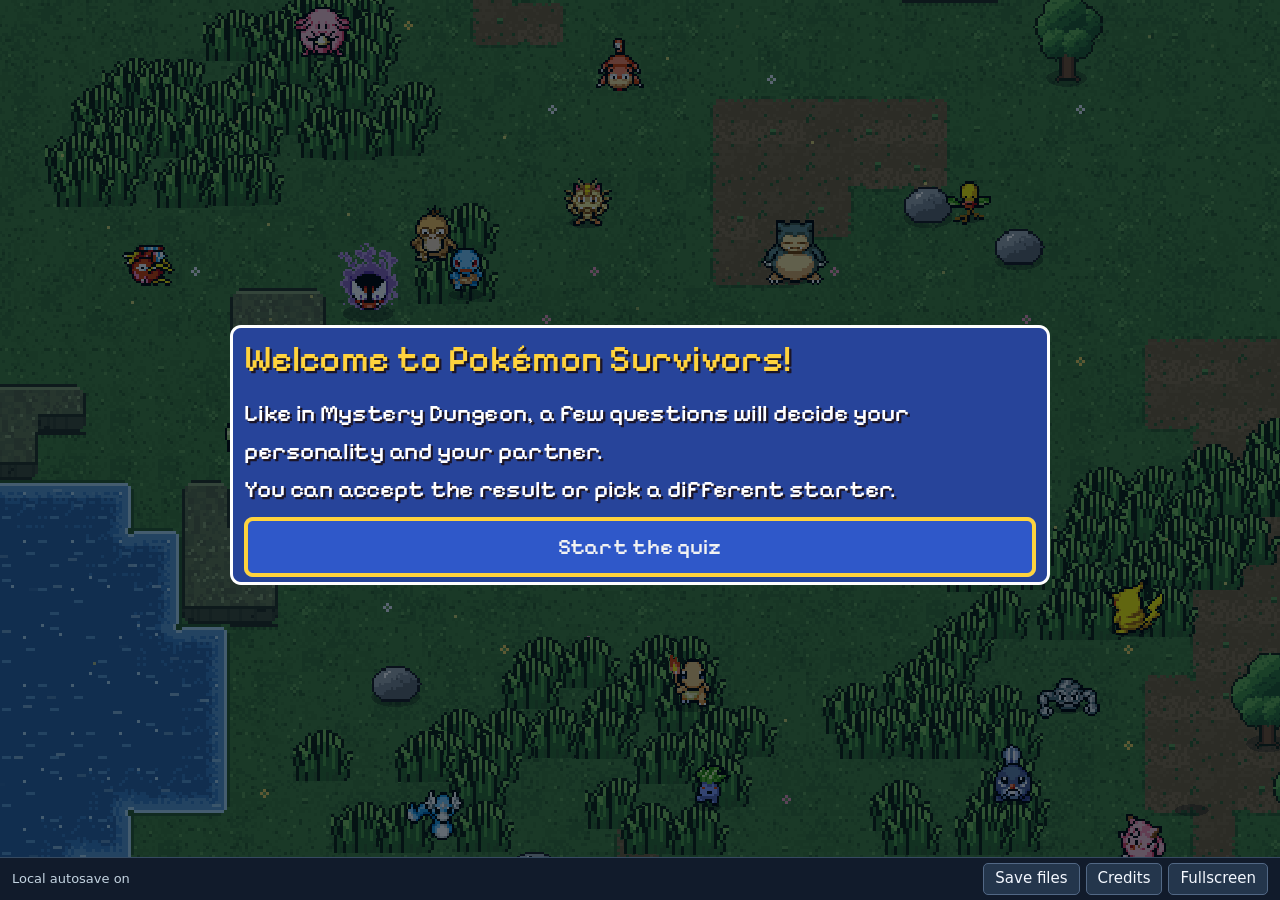
==== commit d548e1e3: "Publish the CDN Web build" ====
--- a/index.html
+++ b/index.html
@@ -4,7 +4,7 @@
   <meta charset="utf-8">
   <meta name="contributor" content="KryReaper">
   <meta name="viewport" content="width=device-width, initial-scale=1">
-  <meta http-equiv="Content-Security-Policy" content="default-src 'none'; connect-src 'self'; script-src 'unsafe-inline' 'wasm-unsafe-eval' data:; style-src 'unsafe-inline'; worker-src data:; img-src data: blob:; base-uri 'none'; form-action 'none'">
+  <meta http-equiv="Content-Security-Policy" content="default-src 'none'; connect-src 'self' https://cdn.jsdelivr.net; script-src 'unsafe-inline' 'wasm-unsafe-eval' data:; style-src 'unsafe-inline'; worker-src data:; img-src data: blob:; base-uri 'none'; form-action 'none'">
   <title>PokéSurvivor · Offline</title>
   <style>:root {
   color-scheme: dark;
@@ -4236,27 +4236,38 @@
 progress.max = Object.values(manifest).reduce((sum, asset) => sum + asset.packed, 0);
 progress.value = 0;
 
-const resourceFiles = {"godot.wasm":"godot.wasm.bcb62035e57791dc.bin","game.pck":"game.pck.3bbe50ec9945d824.bin","godot.audio.worklet.js":"godot.audio.worklet.js.298226ee932bdfe8.bin","godot.audio.position.worklet.js":"godot.audio.position.worklet.js.cfbe914574a1e8d4.bin"};
+const resourceFiles = {"godot.wasm":["godot.wasm.bcb62035e57791dc.bin"],"game.pck":["game.pck.3bbe50ec9945d824.part1.bin","game.pck.3bbe50ec9945d824.part2.bin","game.pck.3bbe50ec9945d824.part3.bin","game.pck.3bbe50ec9945d824.part4.bin","game.pck.3bbe50ec9945d824.part5.bin"],"godot.audio.worklet.js":["godot.audio.worklet.js.298226ee932bdfe8.bin"],"godot.audio.position.worklet.js":["godot.audio.position.worklet.js.cfbe914574a1e8d4.bin"]};
+const assetBase = document.querySelector('meta[name="game-assets"]')?.content || location.href;
 function embeddedStream(name) {
+  let index = 0;
   let reader;
   let packedBytes = 0;
   return new ReadableStream({
-    async start() {
-      const response = await fetch(resourceFiles[name]);
-      if (!response.ok || !response.body) throw new Error(`Could not load ${name} (HTTP ${response.status}).`);
-      reader = response.body.getReader();
-    },
     async pull(controller) {
-      const { value, done } = await reader.read();
-      if (done) {
-        if (packedBytes !== manifest[name].packed) throw new Error(`Incomplete game resource: ${name}`);
-        controller.close();
+      while (true) {
+        if (!reader) {
+          const filename = resourceFiles[name][index++];
+          if (!filename) {
+            if (packedBytes !== manifest[name].packed) throw new Error(`Incomplete game resource: ${name}`);
+            controller.close();
+            return;
+          }
+          const response = await fetch(new URL(filename, assetBase));
+          if (!response.ok || !response.body) throw new Error(`Could not load ${filename} (HTTP ${response.status}).`);
+          reader = response.body.getReader();
+        }
+        const { value, done } = await reader.read();
+        if (done) {
+          reader.releaseLock();
+          reader = undefined;
+          continue;
+        }
+        packedBytes += value.length;
+        bytesRead += value.length;
+        progress.value = bytesRead;
+        controller.enqueue(value);
         return;
       }
-      packedBytes += value.length;
-      bytesRead += value.length;
-      progress.value = bytesRead;
-      controller.enqueue(value);
     },
     cancel(reason) { return reader?.cancel(reason); },
   }).pipeThrough(new DecompressionStream('gzip'));
